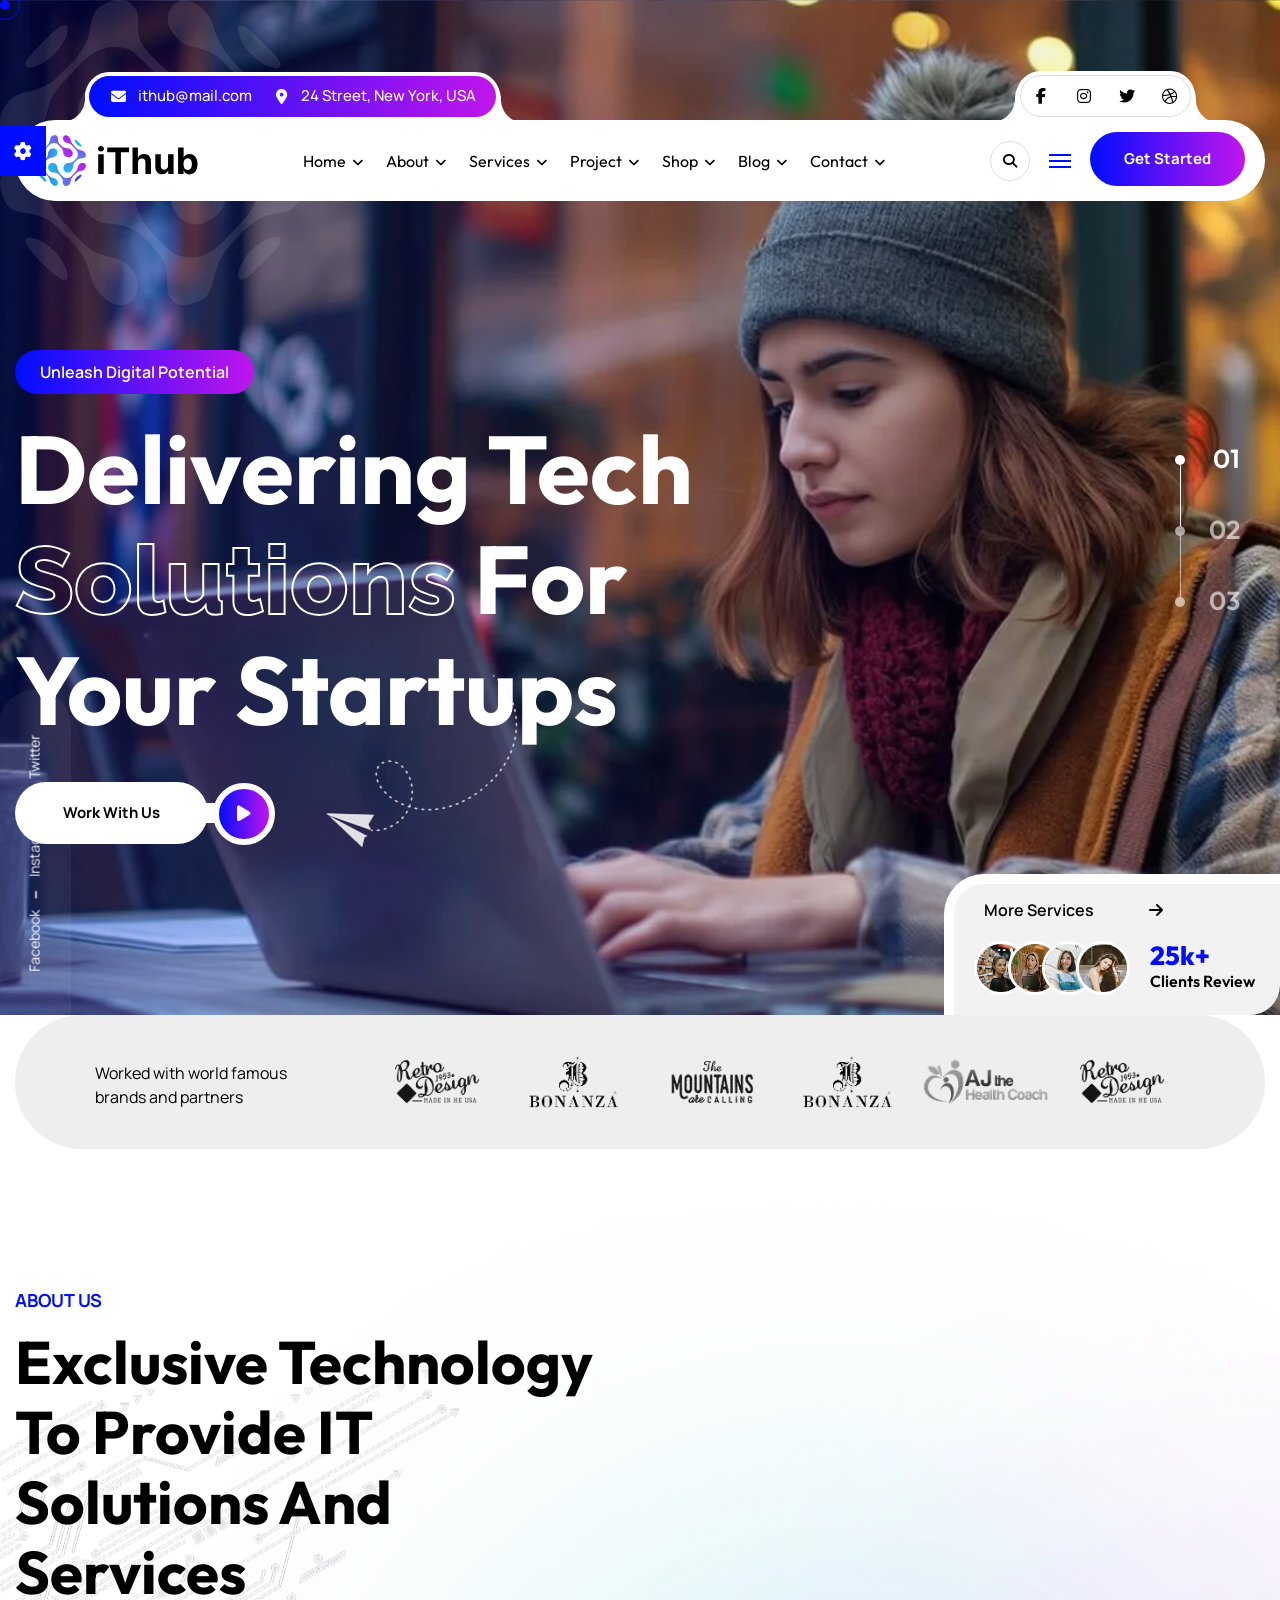
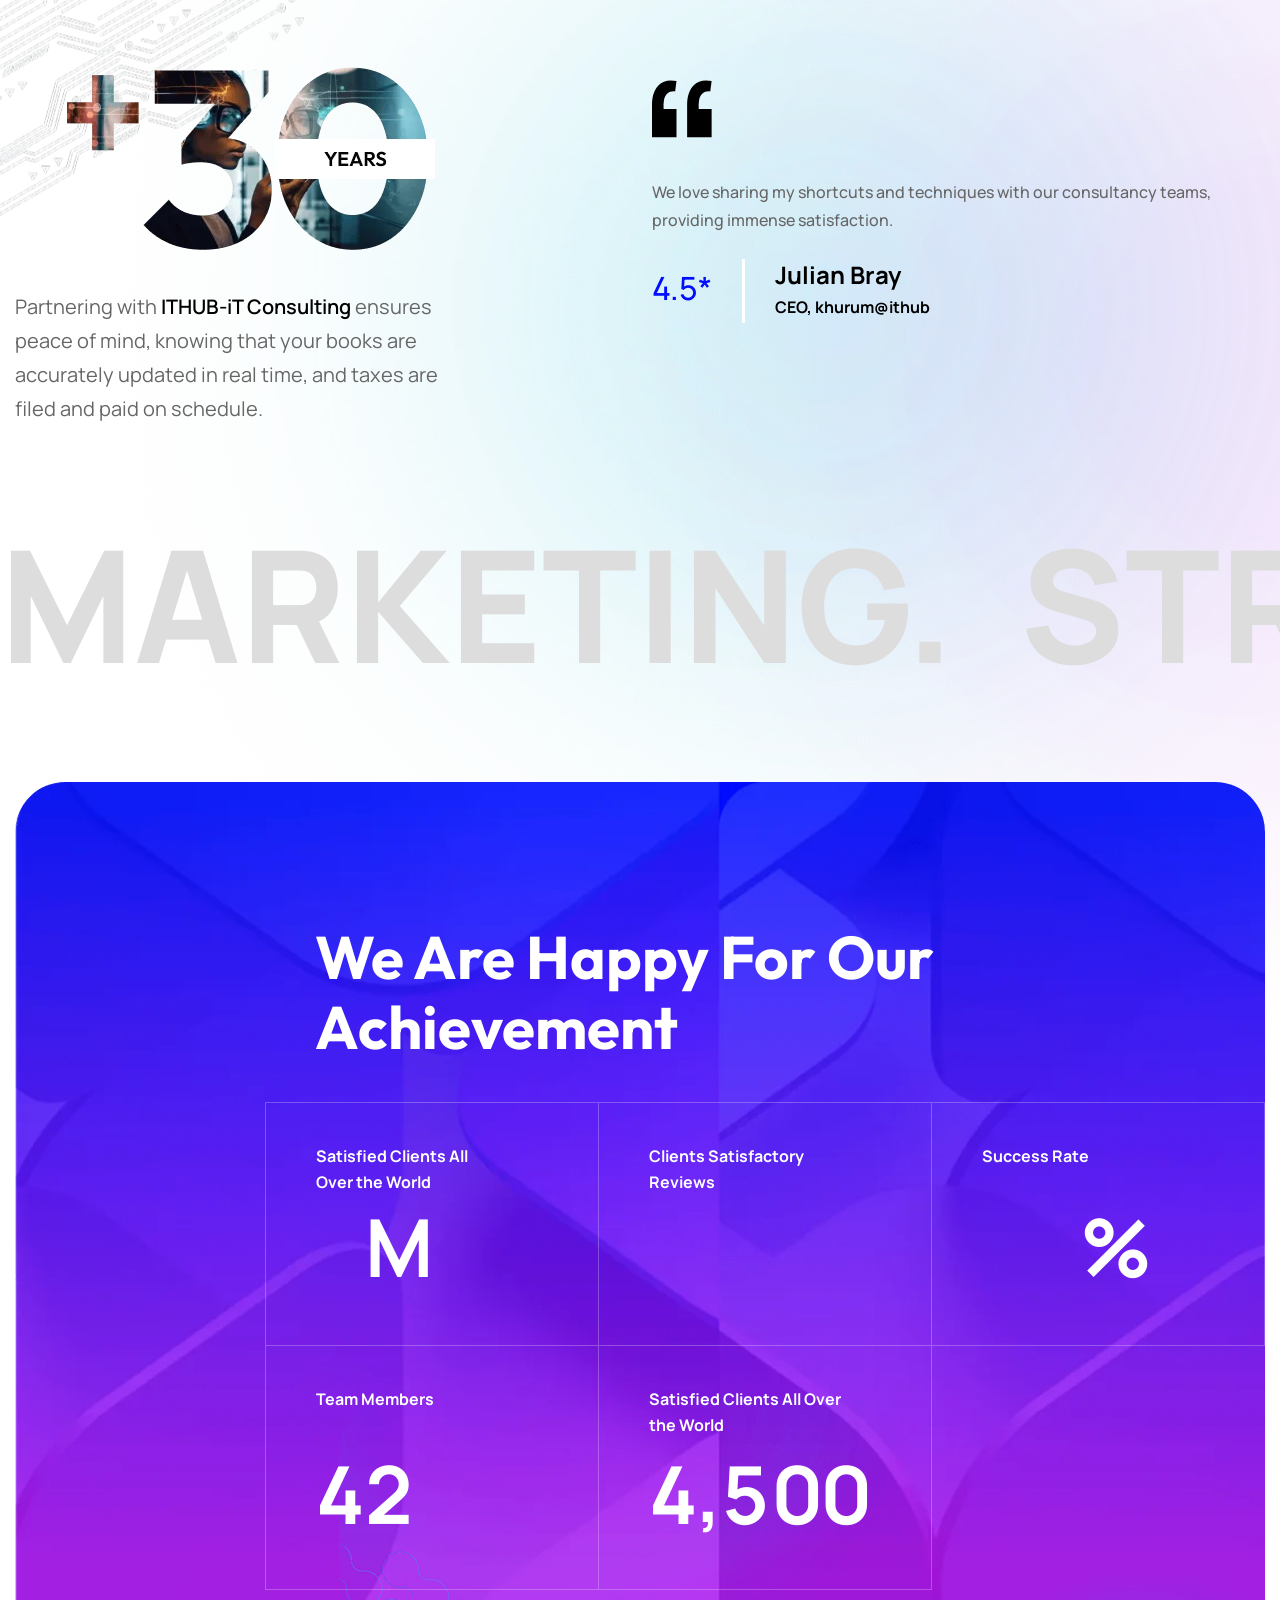
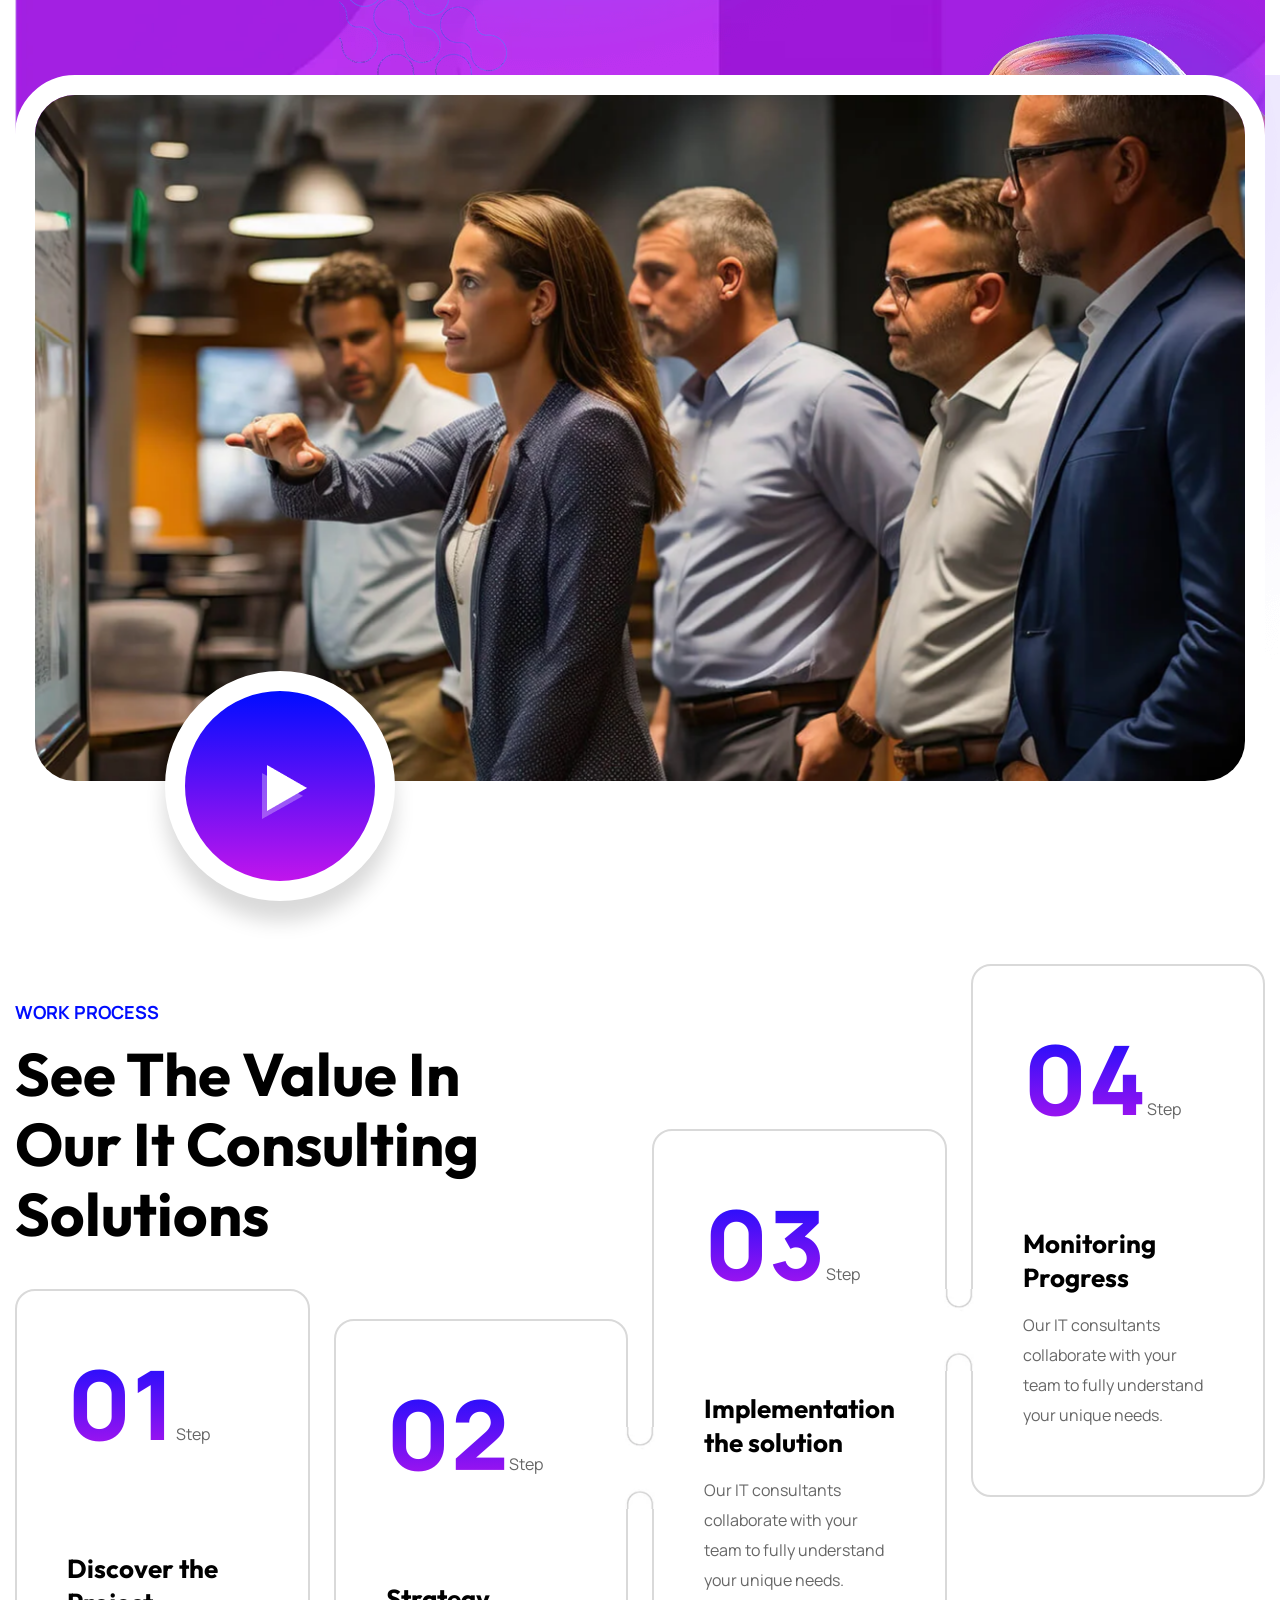
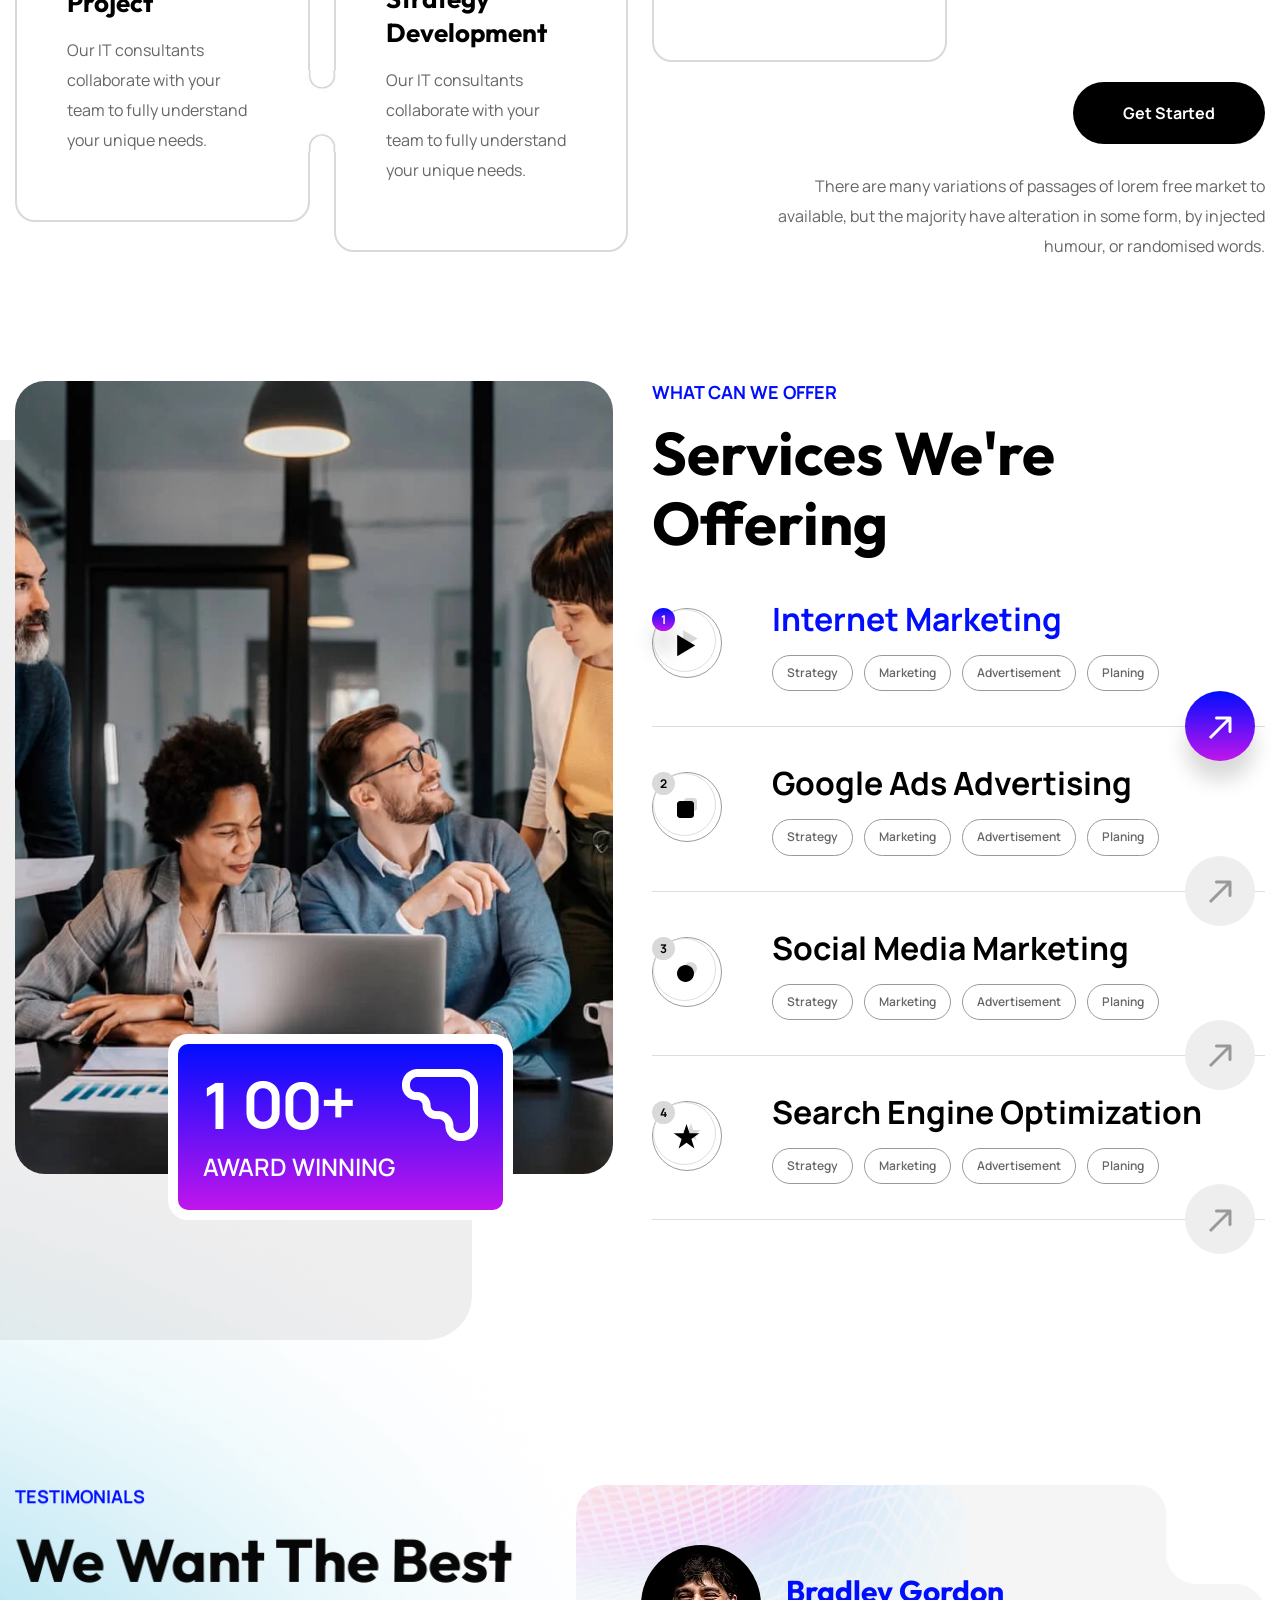
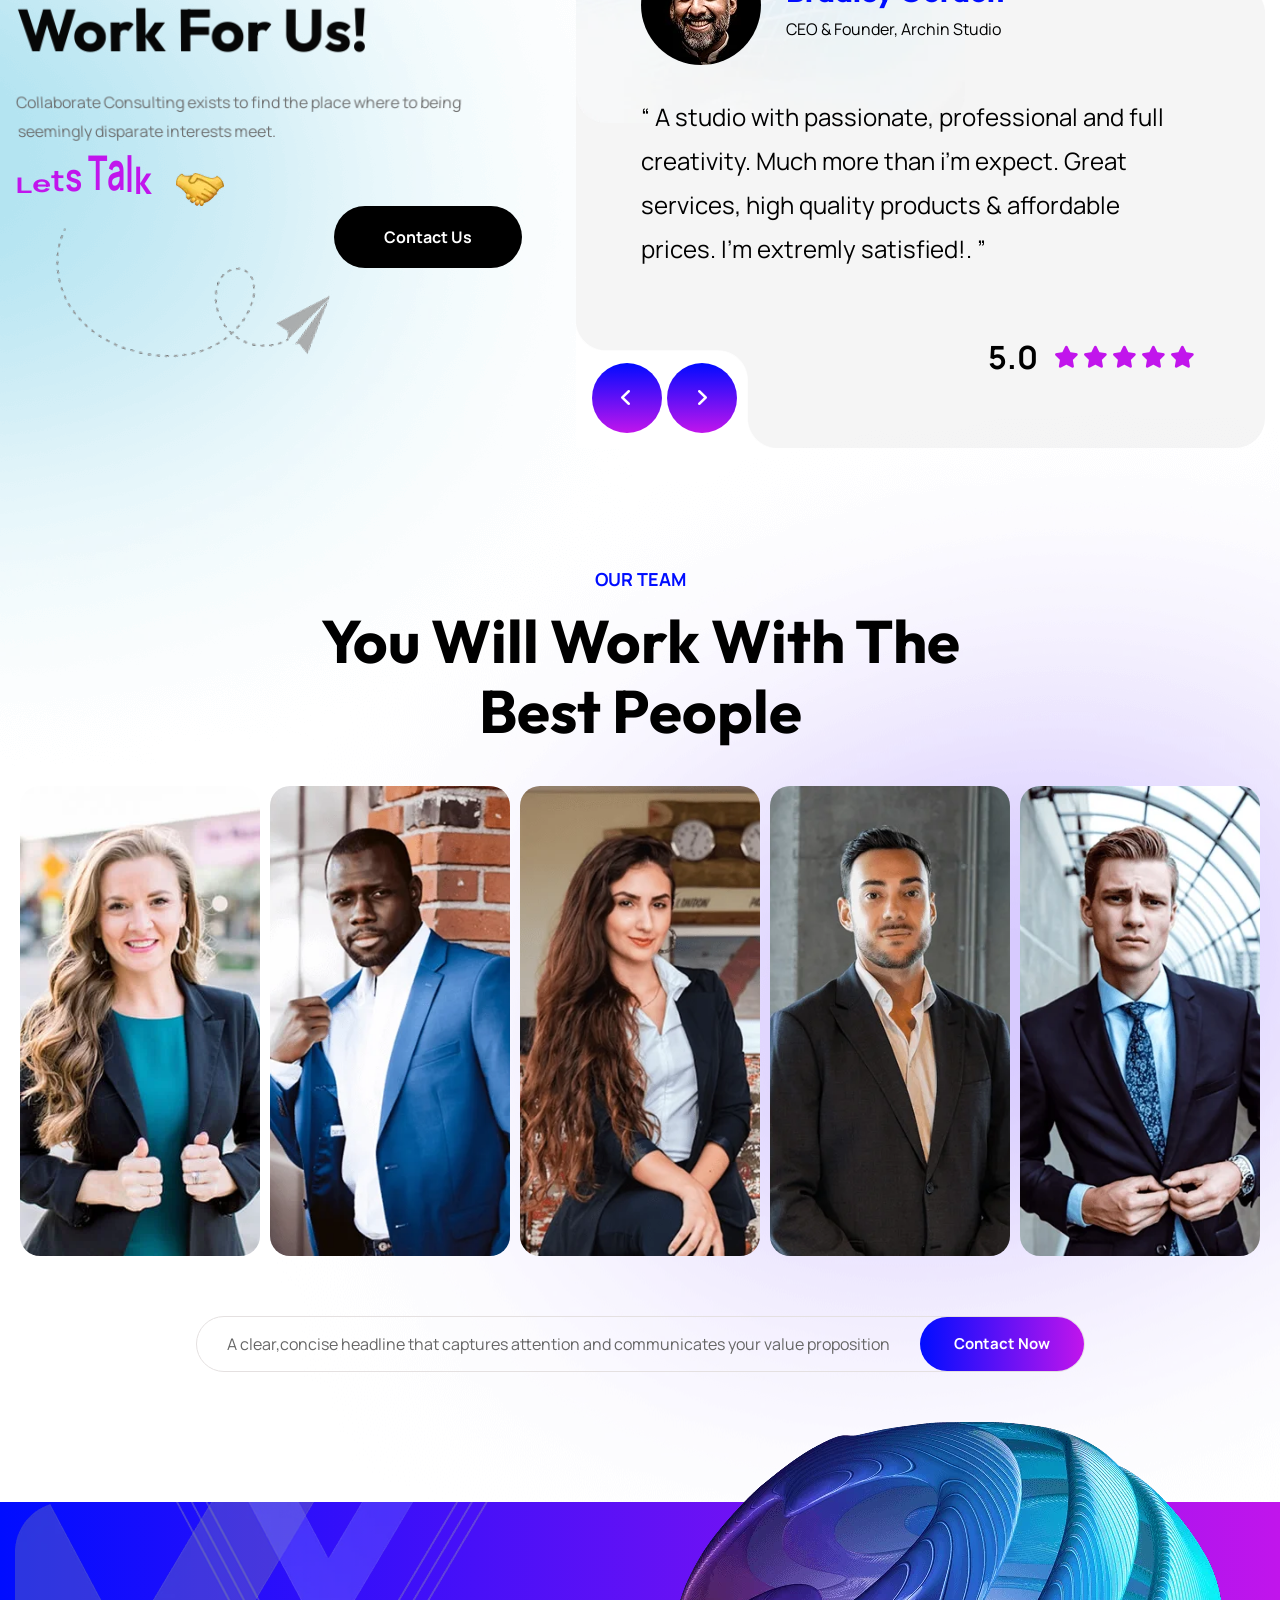
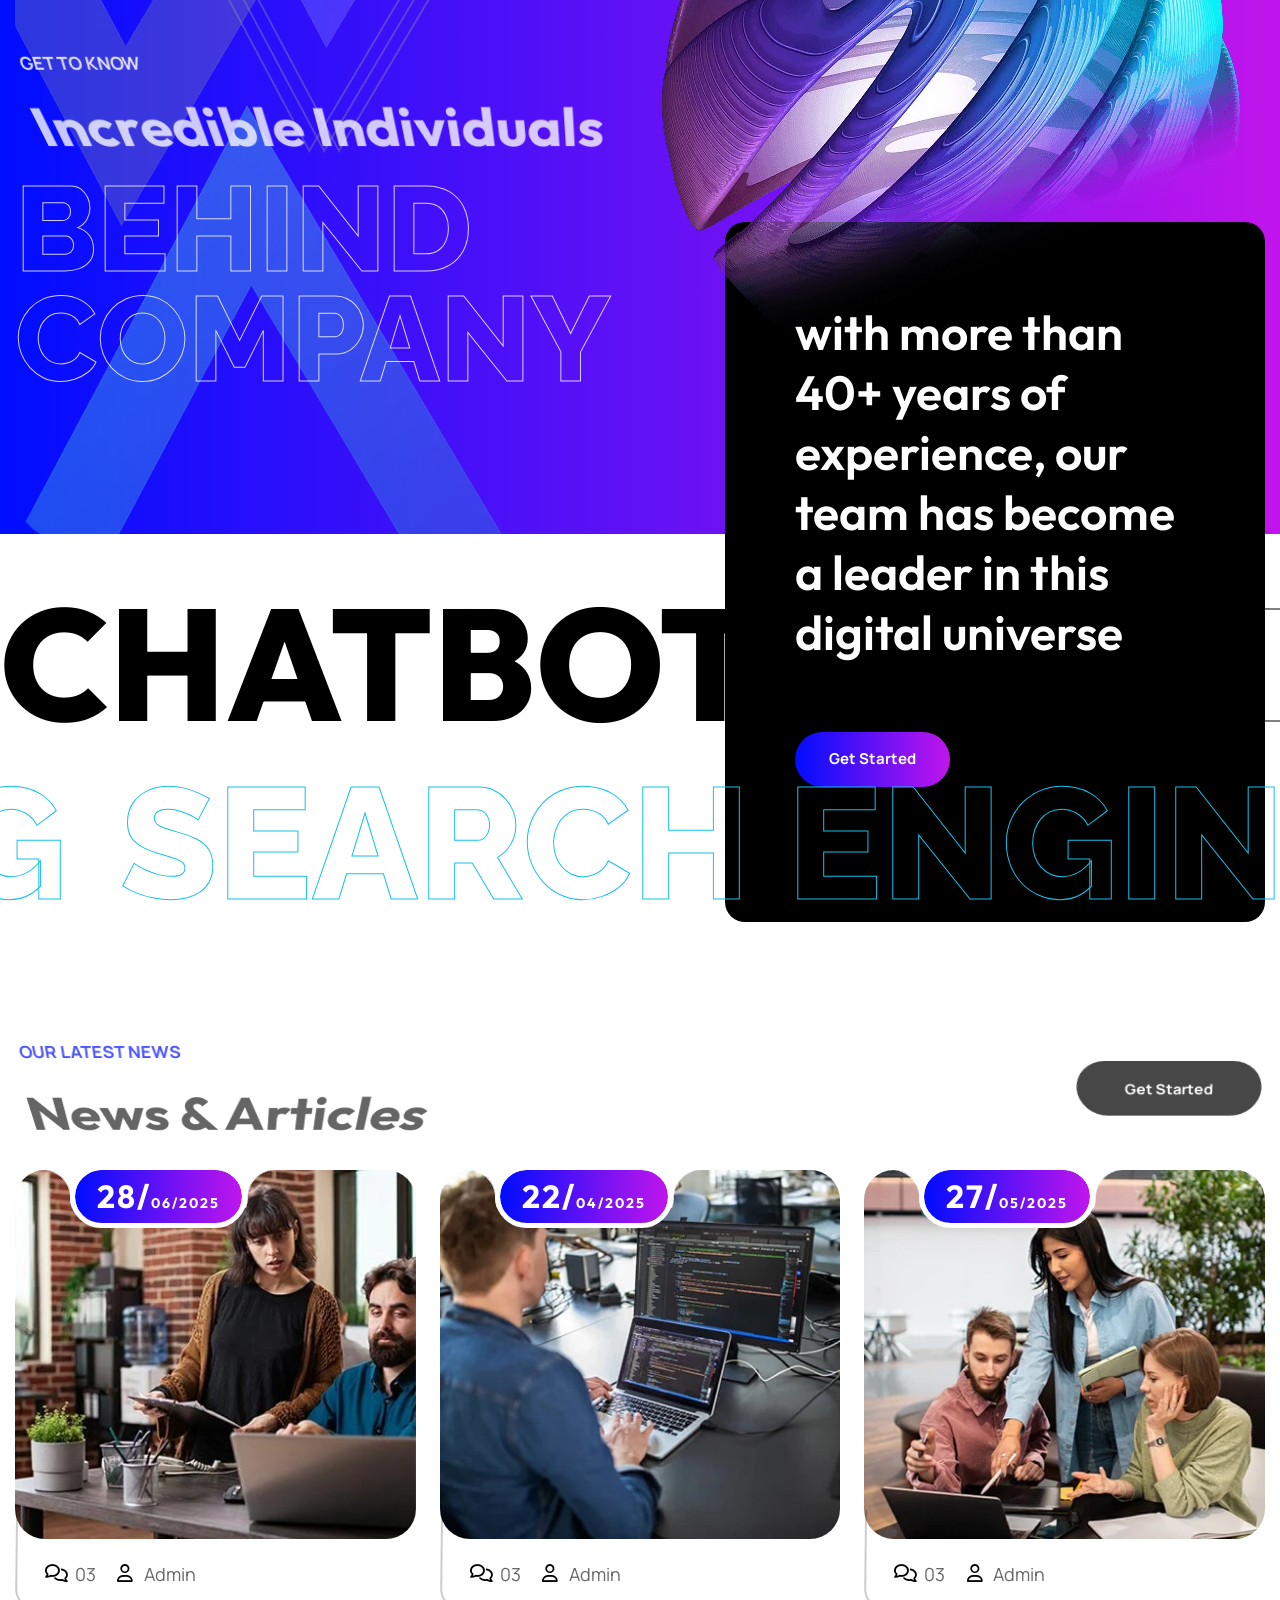
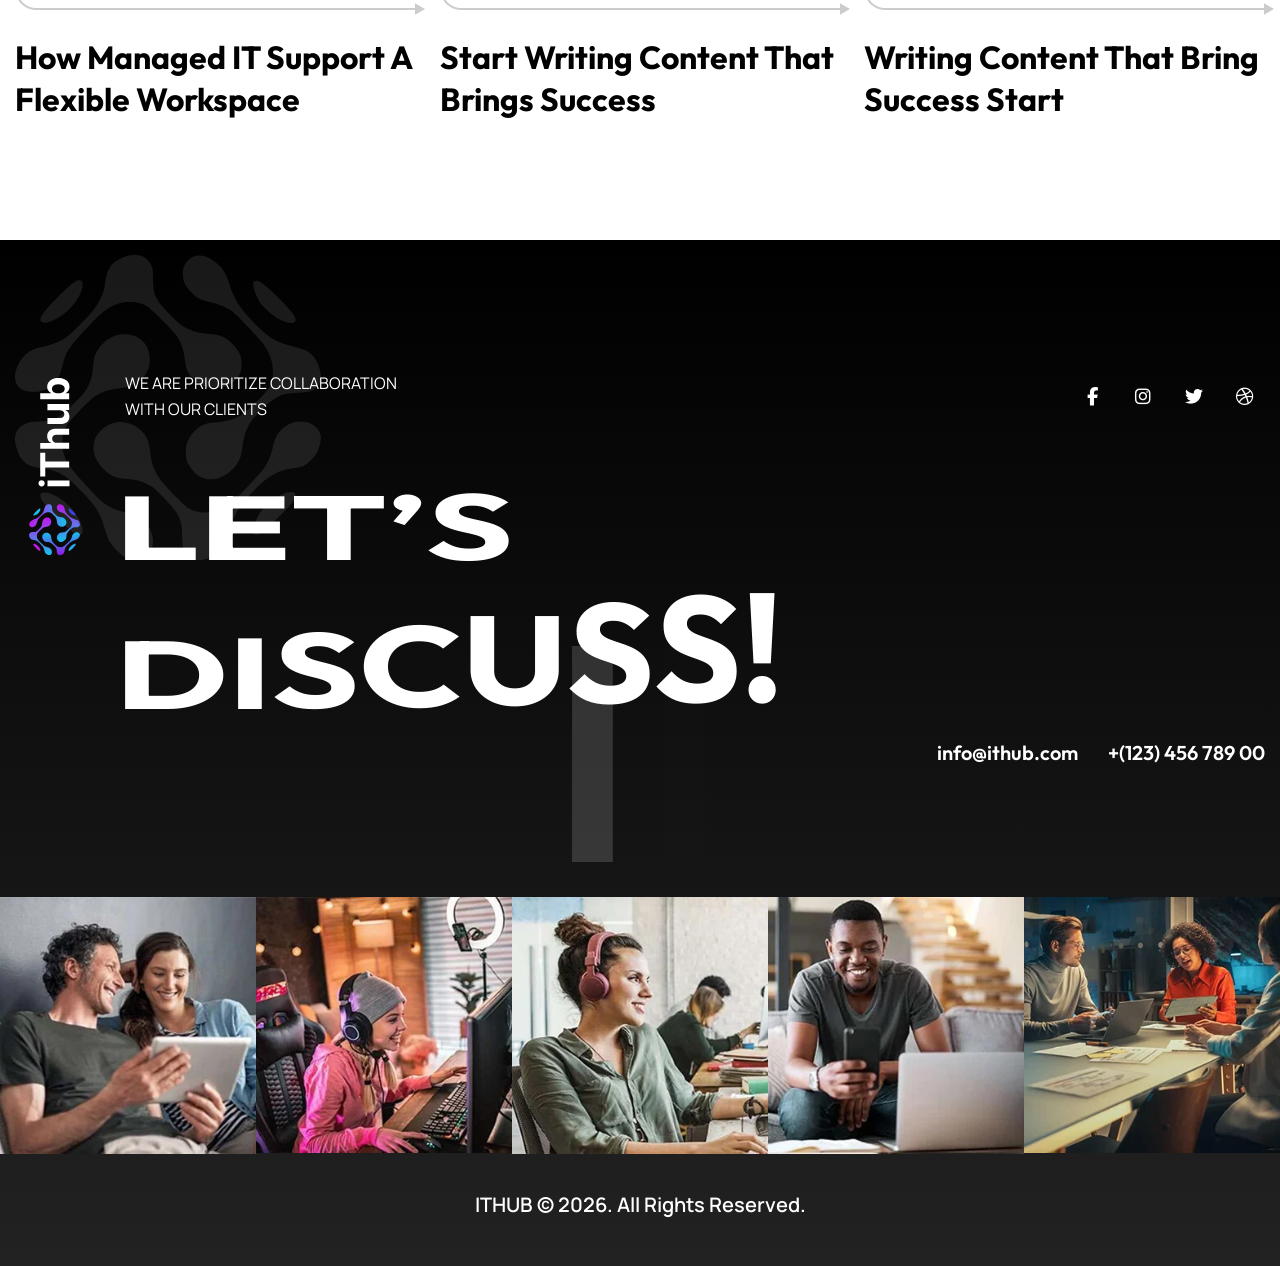
==== index.html @ 53bc02c2 "Initial commit: testofire project" ====
<!DOCTYPE html>
<html>

<head>
    <meta charset="utf-8">
    <title>ITHUB IT solution & Technology Services</title>
    <!-- Stylesheets -->
    <link href="assets/css/bootstrap.css" rel="stylesheet">
    <link href="assets/css/style.css" rel="stylesheet">
    <link href="assets/css/meanmenu.min.css" rel="stylesheet">
    <link href="assets/css/responsive.css" rel="stylesheet">

    <link href="https://fonts.googleapis.com/css2?family=Outfit:wght@100..900&display=swap" rel="stylesheet">
    <link href="https://fonts.googleapis.com/css2?family=Raleway:ital,wght@0,100..900;1,100..900&display=swap" rel="stylesheet">
    <link href="https://fonts.googleapis.com/css2?family=Manrope:wght@300;400;500;600;700;800&display=swap" rel="stylesheet">

    <!-- Color Switcher Mockup -->
    <link href="assets/css/color-switcher-design.css" rel="stylesheet">

    <link rel="shortcut icon" href="assets/images/favicon.png" type="image/x-icon">
    <link rel="icon" href="assets/images/favicon.png" type="image/x-icon">

    <!-- Responsive -->
    <meta http-equiv="X-UA-Compatible" content="IE=edge">
    <meta name="viewport" content="width=device-width, initial-scale=1.0, maximum-scale=1.0, user-scalable=0">

    <!--[if lt IE 9]><script src="https://cdnjs.cloudflare.com/ajax/libs/html5shiv/3.7.3/html5shiv.js"></script><![endif]-->
    <!--[if lt IE 9]><script src="js/respond.js"></script><![endif]-->
</head>

<body>

    <div class="page-wrapper">

        <!-- Cursor -->
        <div class="cursor"></div>
        <div class="cursor-follower"></div>
        <!-- Cursor End -->

        <!-- Preloader -->
        <div class="preloader">
            <div class="box"></div>
        </div>
        <!-- End Preloader -->

        <!-- Main Header -->
        <header class="main-header header-style-one">

            <!-- Header Top -->
            <div class="header-top">
                <div class="auto-container">
                    <div class="inner-container">
                        <div class="d-flex justify-content-between align-items-center flex-wrap">
                            <div class="left-box d-flex align-items-center flex-wrap">
                                <div class="info-list_outer">
                                    <!-- Info List -->
                                    <ul class="header-top_list d-flex flex-wrap">
                                        <li><span class="icon fa-classic fa-solid fa-envelope fa-fw"></span><a href="mailto:ithub@mail.com">ithub@mail.com</a></li>
                                        <li><span class="icon fa-classic fa-solid fa-location-dot fa-fw"></span>24 Street, New York, USA</li>
                                    </ul>
                                </div>
                            </div>
                            <div class="right-box d-flex align-items-center flex-wrap">

                                <!-- Social Box -->
                                <div class="header-top_socials">
                                    <div class="social-inner">
                                        <a href="https://facebook.com/"><i class="fa-brands fa-facebook-f"></i></a>
                                        <a href="https://instagram.com/"><i class="fa-brands fa-instagram"></i></a>
                                        <a href="https://twitter.com/"><i class="fa-brands fa-twitter"></i></a>
                                        <a href="https://dribbble.com/"><i class="fa-brands fa-dribbble"></i></a>
                                    </div>
                                </div>

                            </div>
                        </div>
                    </div>
                </div>
            </div>

            <!-- Header Lower -->
            <div class="header-lower">
                <div class="auto-container">
                    <div class="inner-container">
                        <div class="d-flex justify-content-between align-items-center">

                            <div class="logo-box">
                                <div class="logo"><a href="index.html"><img src="assets/images/logo.svg" alt="" title="ITHUB"></a></div>
                            </div>

                            <div class="nav-outer d-flex flex-wrap">
                                <!-- Main Menu -->
                                <nav class="main-menu navbar-expand-md">
                                    <div class="navbar-header">
                                        <!-- Toggle Button -->
                                        <button class="navbar-toggler" type="button" data-toggle="collapse" data-target="#navbarSupportedContent" aria-controls="navbarSupportedContent" aria-expanded="false" aria-label="Toggle navigation">
										<span class="icon-bar"></span>
										<span class="icon-bar"></span>
										<span class="icon-bar"></span>
									</button>
                                    </div>

                                    <div class="navbar-collapse collapse clearfix" id="navbarSupportedContent">
                                        <ul class="navigation clearfix">
                                            <li class="dropdown has-mega-menu"><a href="#">Home</a>
                                                <div class="mega-menu">
                                                    <div class="mega-menu-bar row clearfix">
                                                        <div class="column col-lg-3 col-md-12 col-sm-12">
                                                            <h6>Pages</h6>
                                                            <ul>
                                                                <li><a href="index.html">Homepage 01</a></li>
                                                                <li><a href="index-2.html">Homepage 02</a></li>
                                                                <li><a href="index-3.html">Homepage 03</a></li>
                                                            </ul>
                                                            <h6>One Pager</h6>
                                                            <ul>
                                                                <li><a href="index-1.html">Homepage 01</a></li>
                                                                <li><a href="index-2-1.html">Homepage 02</a></li>
                                                                <li><a href="index-3-1.html">Homepage 03</a></li>
                                                            </ul>
                                                        </div>
                                                        <div class="column col-lg-3 col-md-12 col-sm-12">
                                                            <h6>About us</h6>
                                                            <ul>
                                                                <li><a href="about.html">About us</a></li>
                                                                <li><a href="faq.html">Faq</a></li>
                                                                <li><a href="price.html">price</a></li>
                                                                <li><a href="team.html">Team</a></li>
                                                                <li><a href="team-detail.html">Team Detail</a></li>
                                                                <li><a href="testimonial.html">Testimonial</a></li>
                                                                <li><a href="privacy.html">Privacy Policy</a></li>
                                                                <li><a href="terms.html">Terms & Condition</a></li>
                                                            </ul>
                                                        </div>
                                                        <div class="column col-lg-3 col-md-12 col-sm-12">
                                                            <h6>Portfolio</h6>
                                                            <ul>
                                                                <li><a href="project.html">project</a></li>
                                                                <li><a href="project-detail.html">project detail</a></li>
                                                            </ul>
                                                            <h6>services</h6>
                                                            <ul>
                                                                <li><a href="services.html">services</a></li>
                                                                <li><a href="service-detail.html">services detail</a></li>
                                                            </ul>
                                                            <h6>Contact</h6>
                                                            <ul>
                                                                <li><a href="contact.html">Contact</a></li>
                                                                <li><a href="contact-2.html">Contact 02</a></li>
                                                            </ul>
                                                        </div>
                                                        <div class="column col-lg-3 col-md-12 col-sm-12">
                                                            <h6>Our Shop</h6>
                                                            <ul>
                                                                <li><a href="shop.html">shop</a></li>
                                                                <li><a href="shop-detail.html">shop detail</a></li>
                                                                <li><a href="cart.html">shoping Cart</a></li>
                                                                <li><a href="checkout.html">CheckOut</a></li>
                                                                <li><a href="register.html">Register</a></li>
                                                                <li><a href="coming-soon.html">coming soon</a></li>
                                                            </ul>
                                                            <h6>Blog</h6>
                                                            <ul>
                                                                <li><a href="blog.html">Blog 01</a></li>
                                                                <li><a href="blog-2.html">Blog 02</a></li>
                                                                <li><a href="blog-classic.html">Blog classic</a></li>
                                                                <li><a href="blog-detail.html">Blog Detail</a></li>
                                                                <li><a href="not-found.html">Not Found</a></li>
                                                            </ul>
                                                        </div>
                                                    </div>
                                                </div>
                                            </li>
                                            <li class="dropdown"><a href="#">About</a>
                                                <ul>
                                                    <li><a href="about.html">About us</a></li>
                                                    <li><a href="faq.html">Faq</a></li>
                                                    <li><a href="price.html">price</a></li>
                                                    <li><a href="testimonial.html">Testimonial</a></li>
                                                    <li><a href="privacy.html">Privacy Policy</a></li>
                                                    <li><a href="terms.html">Terms & Condition</a></li>
                                                    <li class="dropdown"><a href="#">Team</a>
                                                        <ul>
                                                            <li><a href="team.html">Team</a></li>
                                                            <li><a href="team-detail.html">Team Detail</a></li>
                                                        </ul>
                                                    </li>
                                                </ul>
                                            </li>
                                            <li class="dropdown"><a href="#">Services</a>
                                                <ul>
                                                    <li><a href="services.html">services</a></li>
                                                    <li><a href="service-detail.html">services detail</a></li>
                                                </ul>
                                            </li>
                                            <li class="dropdown"><a href="#">project</a>
                                                <ul>
                                                    <li><a href="project.html">project</a></li>
                                                    <li><a href="project-detail.html">project detail</a></li>
                                                </ul>
                                            </li>
                                            <li class="dropdown"><a href="#">shop</a>
                                                <ul>
                                                    <li><a href="shop.html">shop</a></li>
                                                    <li><a href="shop-detail.html">shop detail</a></li>
                                                    <li><a href="cart.html">shoping Cart</a></li>
                                                    <li><a href="checkout.html">CheckOut</a></li>
                                                    <li><a href="register.html">Register</a></li>
                                                    <li><a href="coming-soon.html">coming soon</a></li>
                                                </ul>
                                            </li>
                                            <li class="dropdown"><a href="#">Blog</a>
                                                <ul>
                                                    <li><a href="blog.html">Blog 01</a></li>
                                                    <li><a href="blog-2.html">Blog 02</a></li>
                                                    <li><a href="blog-classic.html">Blog classic</a></li>
                                                    <li><a href="blog-detail.html">Blog Detail</a></li>
                                                    <li><a href="not-found.html">Not Found</a></li>
                                                </ul>
                                            </li>
                                            <li class="dropdown"><a href="#">Contact</a>
                                                <ul>
                                                    <li><a href="contact.html">Contact</a></li>
                                                    <li><a href="contact-2.html">Contact 02</a></li>
                                                </ul>
                                            </li>
                                        </ul>
                                    </div>
                                </nav>
                            </div>

                            <!-- Main Menu End-->
                            <div class="outer-box d-flex align-items-center flex-wrap">

                                <!-- Search Btn -->
                                <div class="search-box-btn search-box-outer"><span class="icon fa fa-search"></span></div>

                                <!-- About Widget -->
                                <span class="about-widget">
								<span class="hamburger">
									<span class="top-bun"></span>
                                <span class="meat"></span>
                                <span class="bottom-bun"></span>
                                </span>
                                </span>

                                <!-- Button Box -->
                                <div class="main-header_button">
                                    <a href="about.html" class="theme-btn btn-style-one">
									<span class="btn-wrap">
										<span class="text-one">Get Started</span>
										<span class="text-two">Get Started</span>
									</span>
								</a>
                                </div>

                                <!-- Mobile Navigation Toggler -->
                                <div class="mobile-nav-toggler"><span class="icon fa-classic fa-solid fa-bars fa-fw"></span></div>

                            </div>

                        </div>
                    </div>
                </div>
            </div>
            <!--End Header Lower-->

            <!-- Mobile Menu  -->
            <div class="mobile-menu">
                <div class="menu-backdrop"></div>
                <div class="close-btn"><span class="icon fa-xmark"></span></div>

                <nav class="menu-box">
                    <div class="nav-logo"><a href="index.html"><img src="assets/images/mobile-logo.svg" alt="" title=""></a></div>
                    <div class="menu-outer">
                        <!--Here Menu Will Come Automatically Via Javascript / Same Menu as in Header-->
                    </div>
                </nav>
            </div>
            <!-- End Mobile Menu -->

        </header>
        <!-- End Main Header -->

        <!-- About Sidebar -->
        <div class="about-sidebar">
            <div class="gradient-layer"></div>
            <!-- Close Button -->
            <div class="close-sidebar-widget close-button">
                <span class="fa-solid fa-xmark fa-fw"></span>
            </div>
            <div class="sidebar-inner">
                <div class="upper-box">
                    <div class="image">
                        <img src="assets/images/resource/about-1.jpg" alt="" />
                    </div>
                    <div class="content-box">
                        <h3>About <span>ITHUB</span></h3>
                        <div class="text">Partnering with ITHUB-iT Consulting ensures peace of mind, knowing that your books are accurately updated in real time, and taxes are filed and paid on schedule.</div>
                        <ul class="about-sidebar_list">
                            <li>Discover the Project</li>
                            <li>Strategy Development</li>
                            <li>Implementation the solution</li>
                            <li>Monitoring Progress</li>
                        </ul>
                    </div>
                </div>
                <!-- Social Box -->
                <div class="social-box">
                    <a href="https://facebook.com/"><i class="fa-brands fa-facebook-f"></i></a>
                    <a href="https://twitter.com/"><i class="fa-brands fa-twitter"></i></a>
                    <a href="https://youtube.com/"><i class="fa-brands fa-youtube"></i></a>
                    <a href="https://instagram.com/"><i class="fa-brands fa-instagram"></i></a>
                </div>
            </div>
        </div>
        <!-- End About Sidebar -->

        <!-- Slider One -->
        <section class="slider-one">
            <div class="main-slider swiper-container">
                <div class="swiper-wrapper">

                    <!-- Slide -->
                    <div class="swiper-slide">
                        <div class="slider-one_image-layer" style="background-image:url(assets/images/main-slider/1.jpg)"></div>
                        <div class="slider-one_pattern" style="background-image:url(assets/images/main-slider/vector-1.png)"></div>
                        <div class="auto-container">
                            <!-- Content Column -->
                            <div class="slider-one_content">
                                <div class="slider-one_content-inner">
                                    <div class="slider-one_title">unleash digital potential</div>
                                    <h1 class="slider-one_heading">Delivering tech <span>solutions</span> for your startups</h1>
                                    <div class="slider-one_button d-flex align-items-center flex-wrap">
                                        <a href="about.html" class="theme-btn btn-style-two">
										<span class="btn-wrap">
											<span class="text-one">Work With Us</span>
											<span class="text-two">Work With Us</span>
										</span>
									</a>
                                        <div class="slider-one_video">
                                            <a href="https://www.youtube.com/watch?v=kxPCFljwJws" class="lightbox-video play-box"><span class="fa fa-play"></span></a>
                                        </div>
                                    </div>
                                    <div class="slider-one_arrow" style="background-image:url(assets/images/main-slider/vector-2.png)"></div>
                                </div>
                            </div>
                        </div>
                    </div>

                    <!-- Slide -->
                    <div class="swiper-slide">
                        <div class="slider-one_image-layer" style="background-image:url(assets/images/main-slider/2.jpg)"></div>
                        <div class="slider-one_pattern" style="background-image:url(assets/images/main-slider/vector-1.png)"></div>
                        <div class="auto-container">
                            <!-- Content Column -->
                            <div class="slider-one_content">
                                <div class="slider-one_content-inner">
                                    <div class="slider-one_title">unleash digital potential</div>
                                    <h1 class="slider-one_heading">Delivering tech <span>solutions</span> for your startups</h1>
                                    <div class="slider-one_button d-flex align-items-center flex-wrap">
                                        <a href="about.html" class="theme-btn btn-style-two">
										<span class="btn-wrap">
											<span class="text-one">Work With Us</span>
											<span class="text-two">Work With Us</span>
										</span>
									</a>
                                        <div class="slider-one_video">
                                            <a href="https://www.youtube.com/watch?v=kxPCFljwJws" class="lightbox-video play-box"><span class="fa fa-play"></span></a>
                                        </div>
                                    </div>
                                    <div class="slider-one_arrow" style="background-image:url(assets/images/main-slider/vector-2.png)"></div>
                                </div>
                            </div>
                        </div>
                    </div>

                    <!-- Slide -->
                    <div class="swiper-slide">
                        <div class="slider-one_image-layer" style="background-image:url(assets/images/main-slider/3.jpg)"></div>
                        <div class="slider-one_pattern" style="background-image:url(assets/images/main-slider/vector-1.png)"></div>
                        <div class="auto-container">
                            <!-- Content Column -->
                            <div class="slider-one_content">
                                <div class="slider-one_content-inner">
                                    <div class="slider-one_title">unleash digital potential</div>
                                    <h1 class="slider-one_heading">Delivering tech <span>solutions</span> for your startups</h1>
                                    <div class="slider-one_button d-flex align-items-center flex-wrap">
                                        <a href="about.html" class="theme-btn btn-style-two">
										<span class="btn-wrap">
											<span class="text-one">Work With Us</span>
											<span class="text-two">Work With Us</span>
										</span>
									</a>
                                        <div class="slider-one_video">
                                            <a href="https://www.youtube.com/watch?v=kxPCFljwJws" class="lightbox-video play-box"><span class="fa fa-play"></span></a>
                                        </div>
                                    </div>
                                    <div class="slider-one_arrow" style="background-image:url(assets/images/main-slider/vector-2.png)"></div>
                                </div>
                            </div>
                        </div>
                    </div>

                </div>

                <!-- If we need pagination -->
                <div class="slider-one_pagination"></div>

            </div>
            <!-- Slider One Socials -->
            <div class="slider-one_socials">
                <a href="#">facebook</a>
                <a href="#">instagram</a>
                <a href="#">twitter</a>
            </div>

            <!-- Slider One Options -->
            <div class="slider-one_options">
                <div class="button">
                    <a class="service-btn" href="service.html">More Services <i class="fa-arrow-right"></i></a>
                </div>
                <div class="slider-one_authors">
                    <ul>
                        <li><img src="assets/images/main-slider/author-1.png" alt="" /></li>
                        <li><img src="assets/images/main-slider/author-2.png" alt="" /></li>
                        <li><img src="assets/images/main-slider/author-3.png" alt="" /></li>
                        <li><img src="assets/images/main-slider/author-4.png" alt="" /></li>
                    </ul>
                    <div class="slider-one_reviews">
                        25k+ <br> <span>Clients Review</span>
                    </div>
                </div>
            </div>
            <!-- End Slider One Options -->

        </section>
        <!-- End Main Slider Section -->

        <!-- Clients One -->
        <section class="clients-one">
            <div class="auto-container">
                <div class="inner-container">
                    <div class="row clearfix">
                        <!-- Column -->
                        <div class="column col-lg-3 col-md-12 col-sm-12">
                            <div class="clients-one_title">Worked with world famous <br> brands and partners</div>
                        </div>
                        <!-- Column -->
                        <div class="column col-lg-9 col-md-12 col-sm-12">
                            <div class="clients-one_slider swiper-container">
                                <div class="swiper-wrapper">

                                    <!-- Slide -->
                                    <div class="swiper-slide">
                                        <div class="client-image">
                                            <a href="#"><img src="assets/images/clients/1.png" alt="" /></a>
                                        </div>
                                    </div>

                                    <!-- Slide -->
                                    <div class="swiper-slide">
                                        <div class="client-image">
                                            <a href="#"><img src="assets/images/clients/2.png" alt="" /></a>
                                        </div>
                                    </div>

                                    <!-- Slide -->
                                    <div class="swiper-slide">
                                        <div class="client-image">
                                            <a href="#"><img src="assets/images/clients/3.png" alt="" /></a>
                                        </div>
                                    </div>

                                    <!-- Slide -->
                                    <div class="swiper-slide">
                                        <div class="client-image">
                                            <a href="#"><img src="assets/images/clients/4.png" alt="" /></a>
                                        </div>
                                    </div>

                                    <!-- Slide -->
                                    <div class="swiper-slide">
                                        <div class="client-image">
                                            <a href="#"><img src="assets/images/clients/3.png" alt="" /></a>
                                        </div>
                                    </div>

                                </div>

                            </div>
                        </div>
                    </div>
                </div>
            </div>
        </section>
        <!-- End Clients One -->

        <!-- About One -->
        <section class="about-one">
            <div class="about-one_vector" data-parallax='{"y" : 120}' style="background-image:url(assets/images/background/pattern-3.png)"></div>
            <div class="about-one_pattern-layer" style="background-image:url(assets/images/background/pattern-1.png)"></div>
            <div class="about-one_pattern-two" style="background-image:url(assets/images/background/pattern-2.png)"></div>
            <div class="auto-container">
                <div class="inner-container">
                    <div class="row clearfix">
                        <!-- Column -->
                        <div class="column col-lg-6 col-md-12 col-sm-12">
                            <!-- Sec Title -->
                            <div class="sec-title title-anim">
                                <div class="sec-title_title">
                                    About Us
                                    <div class="sec-title_dots">
                                        <span></span>
                                        <span></span>
                                        <span></span>
                                    </div>
                                </div>
                                <h2 class="sec-title_heading">Exclusive Technology to Provide IT Solutions and Services</h2>
                            </div>
                            <div class="about-one_years">
                                <img src="assets/images/resource/years.png" alt="" />
                            </div>
                            <div class="about-one_text">Partnering with <span>ITHUB-iT Consulting</span> ensures peace of mind, knowing that your books are accurately updated in real time, and taxes are filed and paid on schedule.</div>
                        </div>
                        <!-- Column -->
                        <div class="column col-lg-6 col-md-12 col-sm-12">
                            <div class="about-one_image-outer">
                                <div class="about-one_image">
                                    <img src="assets/images/resource/about-2.jpg" alt="" />
                                </div>
                            </div>
                            <div class="d-flex align-items-center flex-wrap">
                                <div class="about-one_image-two">
                                    <img src="assets/images/resource/about-3.png" alt="" />
                                </div>
                                <div class="about-one_carousel">

                                    <div class="single-item_carousel swiper-container">
                                        <div class="swiper-wrapper">

                                            <!-- Slide -->
                                            <div class="swiper-slide">
                                                <div class="review-block_one">
                                                    <div class="review-block_one-quote">
                                                        <img src="assets/images/icons/quote.svg" alt="" />
                                                    </div>
                                                    <div class="review-block_one-text">
                                                        We love sharing my shortcuts and techniques with our consultancy teams, providing immense satisfaction.
                                                    </div>
                                                    <div class="review-block_one-info">
                                                        <i>4.5*</i>
                                                        <strong>Julian Bray <span>CEO, khurum@ithub</span></strong>
                                                    </div>
                                                </div>
                                            </div>

                                            <!-- Slide -->
                                            <div class="swiper-slide">
                                                <div class="review-block_one">
                                                    <div class="review-block_one-quote">
                                                        <img src="assets/images/icons/quote.svg" alt="" />
                                                    </div>
                                                    <div class="review-block_one-text">
                                                        We love sharing my shortcuts and techniques with our consultancy teams, providing immense satisfaction.
                                                    </div>
                                                    <div class="review-block_one-info">
                                                        <i>4.5*</i>
                                                        <strong>Julian Bray <span>CEO, khurum@ithub</span></strong>
                                                    </div>
                                                </div>
                                            </div>

                                            <!-- Slide -->
                                            <div class="swiper-slide">
                                                <div class="review-block_one">
                                                    <div class="review-block_one-quote">
                                                        <img src="assets/images/icons/quote.svg" alt="" />
                                                    </div>
                                                    <div class="review-block_one-text">
                                                        We love sharing my shortcuts and techniques with our consultancy teams, providing immense satisfaction.
                                                    </div>
                                                    <div class="review-block_one-info">
                                                        <i>4.5*</i>
                                                        <strong>Julian Bray <span>CEO, khurum@ithub</span></strong>
                                                    </div>
                                                </div>
                                            </div>

                                        </div>
                                    </div>

                                </div>
                            </div>
                        </div>
                    </div>
                </div>
            </div>
        </section>
        <!-- End About One -->

        <!-- Marketing One -->
        <section class="marketing-one">
            <div class="outer-container">
                <div class="animation_mode">
                    <h1> marketing. &nbsp;</h1>
                    <h1> strategy. &nbsp;</h1>
                    <h1> marketing. &nbsp;</h1>
                    <h1> strategy. &nbsp;</h1>
                    <h1> marketing. &nbsp;</h1>
                    <h1> strategy. &nbsp;</h1>
                </div>
            </div>
        </section>
        <!-- End Marketing One -->

        <!-- Achieve One -->
        <section class="achieve-one">
            <div class="achieve-one_bg" style="background-image:url(assets/images/background/1.png)"></div>
            <div class="achieve-one_vector" style="background-image:url(assets/images/background/vector-1.png)"></div>
            <div class="achieve-one_vector-two" style="background-image:url(assets/images/background/vector-2.png)"></div>
            <div class="auto-container">
                <div class="sec-title title-anim light">
                    <h2 class="sec-title_heading">We are Happy for Our <br> Achievement</h2>
                </div>

                <div class="achieve-one_counter">
                    <div class="row g-0 clearfix">
                        <!-- Counter One -->
                        <div class="counter-one_column col-lg-4 col-md-6 col-sm-12">
                            <div class="counter-one_inner wow fadeInLeft" data-wow-delay="0ms" data-wow-duration="1500ms">
                                <div class="counter-one_text">Satisfied Clients All <br> Over the World</div>
                                <div class="counter-one_count"><span class="odometer" data-count="8"></span>M</div>
                            </div>
                        </div>
                        <!-- Counter One -->
                        <div class="counter-one_column col-lg-4 col-md-6 col-sm-12">
                            <div class="counter-one_inner wow fadeInLeft" data-wow-delay="0ms" data-wow-duration="1500ms">
                                <div class="counter-one_text">Clients Satisfactory <br> Reviews</div>
                                <div class="counter-one_count"><span class="odometer" data-count="316"></span></div>
                            </div>
                        </div>
                        <!-- Counter One -->
                        <div class="counter-one_column col-lg-4 col-md-6 col-sm-12">
                            <div class="counter-one_inner wow fadeInLeft" data-wow-delay="0ms" data-wow-duration="1500ms">
                                <div class="counter-one_text">Success Rate</div>
                                <div class="counter-one_count"><span class="odometer" data-count="97"></span>%</div>
                            </div>
                        </div>
                        <!-- Counter One -->
                        <div class="counter-one_column col-lg-4 col-md-6 col-sm-12">
                            <div class="counter-one_inner wow fadeInLeft" data-wow-delay="0ms" data-wow-duration="1500ms">
                                <div class="counter-one_text">Team Members</div>
                                <div class="counter-one_count"><span class="odometer" data-count="42"></span></div>
                            </div>
                        </div>
                        <!-- Counter One -->
                        <div class="counter-one_column col-lg-4 col-md-6 col-sm-12">
                            <div class="counter-one_inner wow fadeInLeft" data-wow-delay="0ms" data-wow-duration="1500ms">
                                <div class="counter-one_text">Satisfied Clients All Over <br> the World</div>
                                <div class="counter-one_count"><span class="odometer" data-count="4500"></span></div>
                            </div>
                        </div>
                    </div>
                </div>

            </div>
        </section>
        <!-- End Achieve One -->

        <!-- Video One -->
        <section class="video-one">
            <div class="video-one_bg" style="background-image:url(assets/images/background/pattern-4.png)"></div>
            <div class="auto-container">
                <!--Video Box-->
                <div class="video-box">
                    <figure class="video-image">
                        <img src="assets/images/resource/video-img.jpg" alt="">
                    </figure>
                    <a href="https://www.youtube.com/watch?v=kxPCFljwJws" class="lightbox-video overlay-box"><span><img src="assets/images/icons/play.png" alt="" /><i class="ripple"></i></span></a>
                </div>
            </div>
        </section>
        <!-- End Video One -->

        <!-- Process One -->
        <section class="process-one">
            <div class="auto-container">
                <!-- Sec Title -->
                <div class="sec-title">
                    <div class="sec-title_title">
                        work process
                        <div class="sec-title_dots">
                            <span></span>
                            <span></span>
                            <span></span>
                        </div>
                    </div>
                    <h2 class="sec-title_heading">See the value in <br> our It consulting <br> solutions</h2>
                </div>
                <div class="row clearfix">

                    <!-- Step Block One -->
                    <div class="step-block_one col-xl-3 col-lg-6 col-md-6 col-sm-12">
                        <div class="step-block_one-inner">
                            <div class="step-block_one-bg" style="background-image:url(assets/images/background/pattern-5.png)"></div>
                            <div class="step-block_one-number"><span>01</span>Step</div>
                            <h4 class="step-block_one-heading">Discover the Project</h4>
                            <div class="step-block_one-text">Our IT consultants collaborate with your team to fully understand your unique needs.</div>
                        </div>
                    </div>

                    <!-- Step Block One -->
                    <div class="step-block_one col-xl-3 col-lg-6 col-md-6 col-sm-12">
                        <div class="step-block_one-inner">
                            <div class="step-block_one-bg" style="background-image:url(assets/images/background/pattern-5.png)"></div>
                            <div class="step-block_one-number"><span>02</span>Step</div>
                            <h4 class="step-block_one-heading">Strategy Development</h4>
                            <div class="step-block_one-text">Our IT consultants collaborate with your team to fully understand your unique needs.</div>
                        </div>
                    </div>

                    <!-- Step Block One -->
                    <div class="step-block_one col-xl-3 col-lg-6 col-md-6 col-sm-12">
                        <div class="step-block_one-inner">
                            <div class="step-block_one-bg" style="background-image:url(assets/images/background/pattern-5.png)"></div>
                            <div class="step-block_one-number"><span>03</span>Step</div>
                            <h4 class="step-block_one-heading">Implementation the solution</h4>
                            <div class="step-block_one-text">Our IT consultants collaborate with your team to fully understand your unique needs.</div>
                        </div>
                    </div>

                    <!-- Step Block One -->
                    <div class="step-block_one col-xl-3 col-lg-6 col-md-6 col-sm-12">
                        <div class="step-block_one-inner">
                            <div class="step-block_one-bg" style="background-image:url(assets/images/background/pattern-5.png)"></div>
                            <div class="step-block_one-number"><span>04</span>Step</div>
                            <h4 class="step-block_one-heading">Monitoring Progress</h4>
                            <div class="step-block_one-text">Our IT consultants collaborate with your team to fully understand your unique needs.</div>
                        </div>
                    </div>

                </div>

                <!-- Process One Content -->
                <div class="process-one_content">
                    <!-- Button Box -->
                    <div class="process-one_button">
                        <a href="about.html" class="theme-btn btn-style-three">
						<span class="btn-wrap">
							<span class="text-one">Get Started</span>
							<span class="text-two">Get Started</span>
						</span>
					</a>
                    </div>
                    <div class="process-one_content-text">There are many variations of passages of lorem free market to <br> available, but the majority have alteration in some form, by injected <br> humour, or randomised words.</div>
                </div>

            </div>
        </section>
        <!-- End Process One -->

        <!-- Program One -->
        <section class="offer-one">
            <div class="offer-one_color"></div>
            <div class="offer-one_bg-color" data-parallax='{"y" : 120}'></div>
            <div class="auto-container">
                <div class="row clearfix">

                    <!-- Image Column -->
                    <div class="offer-one_image-column col-lg-6 col-md-12 col-sm-12">
                        <div class="offer-one_image-outer">
                            <div class="offer-one_images_outer">
                                <!-- Image -->
                                <div class="offer-one_image active">
                                    <img src="assets/images/resource/offer-1.jpg" alt="" />
                                </div>
                                <!-- Image -->
                                <div class="offer-one_image two">
                                    <img src="assets/images/resource/offer-2.jpg" alt="" />
                                </div>
                                <!-- Image -->
                                <div class="offer-one_image three">
                                    <img src="assets/images/resource/offer-3.jpg" alt="" />
                                </div>
                                <!-- Image -->
                                <div class="offer-one_image four">
                                    <img src="assets/images/resource/offer-4.jpg" alt="" />
                                </div>
                            </div>
                            <!-- Award Box -->
                            <div class="step-award_box">
                                <div class="step-award_count"><span class="odometer" data-count="100"></span>+</div>
                                <span class="step-award_subtitle">Award Winning</span>
                            </div>
                        </div>
                    </div>

                    <!-- Content Column -->
                    <div class="offer-one_content-column col-lg-6 col-md-12 col-sm-12">
                        <div class="offer-one_content-outer">
                            <!-- Sec Title -->
                            <div class="sec-title title-anim">
                                <div class="sec-title_title">
                                    what can we offer
                                    <div class="sec-title_dots">
                                        <span></span>
                                        <span></span>
                                        <span></span>
                                    </div>
                                </div>
                                <h2 class="sec-title_heading">Services we're offering</h2>
                            </div>
                            <div class="offer-one_titles">
                                <!-- One -->
                                <div class="offer-one_title active">
                                    <div class="offer-one_icon-outer">
                                        <span class="offer-one_number">1</span>
                                        <div class="offer-one_icon">
                                            <img src="assets/images/icons/offer-1.svg" alt="" />
                                        </div>
                                    </div>
                                    <h3 class="offer-one_heading"><a href="service-detail.html">Internet Marketing</a></h3>
                                    <ul class="offer-one_tags">
                                        <li><a href="#">Strategy</a></li>
                                        <li><a href="#">Marketing</a></li>
                                        <li><a href="#">Advertisement</a></li>
                                        <li><a href="#">Planing</a></li>
                                    </ul>
                                    <a class="offer-one_arrow" href="service-detail.html">
									<img src="assets/images/icons/offer_arrow.svg" alt="" />
								</a>
                                </div>
                                <!-- Two -->
                                <div class="offer-one_title">
                                    <div class="offer-one_icon-outer">
                                        <span class="offer-one_number">2</span>
                                        <div class="offer-one_icon">
                                            <img src="assets/images/icons/offer-2.svg" alt="" />
                                        </div>
                                    </div>
                                    <h3 class="offer-one_heading"><a href="service-detail.html">Google Ads Advertising</a></h3>
                                    <ul class="offer-one_tags">
                                        <li><a href="#">Strategy</a></li>
                                        <li><a href="#">Marketing</a></li>
                                        <li><a href="#">Advertisement</a></li>
                                        <li><a href="#">Planing</a></li>
                                    </ul>
                                    <a class="offer-one_arrow" href="service-detail.html">
									<img src="assets/images/icons/offer_arrow.svg" alt="" />
								</a>
                                </div>
                                <!-- Three -->
                                <div class="offer-one_title">
                                    <div class="offer-one_icon-outer">
                                        <span class="offer-one_number">3</span>
                                        <div class="offer-one_icon">
                                            <img src="assets/images/icons/offer-3.svg" alt="" />
                                        </div>
                                    </div>
                                    <h3 class="offer-one_heading"><a href="service-detail.html">Social Media Marketing</a></h3>
                                    <ul class="offer-one_tags">
                                        <li><a href="#">Strategy</a></li>
                                        <li><a href="#">Marketing</a></li>
                                        <li><a href="#">Advertisement</a></li>
                                        <li><a href="#">Planing</a></li>
                                    </ul>
                                    <a class="offer-one_arrow" href="service-detail.html">
									<img src="assets/images/icons/offer_arrow.svg" alt="" />
								</a>
                                </div>
                                <!-- Four -->
                                <div class="offer-one_title">
                                    <div class="offer-one_icon-outer">
                                        <span class="offer-one_number">4</span>
                                        <div class="offer-one_icon">
                                            <img src="assets/images/icons/offer-4.svg" alt="" />
                                        </div>
                                    </div>
                                    <h3 class="offer-one_heading"><a href="service-detail.html">Search Engine Optimization</a></h3>
                                    <ul class="offer-one_tags">
                                        <li><a href="#">Strategy</a></li>
                                        <li><a href="#">Marketing</a></li>
                                        <li><a href="#">Advertisement</a></li>
                                        <li><a href="#">Planing</a></li>
                                    </ul>
                                    <a class="offer-one_arrow" href="service-detail.html">
									<img src="assets/images/icons/offer_arrow.svg" alt="" />
								</a>
                                </div>
                            </div>
                        </div>
                    </div>

                </div>
            </div>
        </section>
        <!-- End Program One -->

        <!-- Testimonial One -->
        <section class="testimonial-one">
            <div class="testimonial-one_pattern-layer" style="background-image:url(assets/images/background/pattern-6.png)"></div>
            <div class="auto-container">
                <div class="row clearfix">
                    <!-- Column -->
                    <div class="testimonial-one_content-column col-lg-5 col-md-12 col-sm-12">
                        <!-- Sec Title -->
                        <div class="sec-title title-anim">
                            <div class="sec-title_title">
                                Testimonials
                                <div class="sec-title_dots">
                                    <span></span>
                                    <span></span>
                                    <span></span>
                                </div>
                            </div>
                            <h2 class="sec-title_heading">We want the best work For Us!</h2>
                            <div class="sec-title_text">Collaborate Consulting exists to find the place where to <br> being seemingly disparate interests meet.</div>
                        </div>
                        <div class="testimonial-one_talk d-flex"><span class="up-down_animation">Lets Talk</span> <i><img src="assets/images/icons/hand-shake.png" alt="" /></i></div>
                        <!-- Button Box -->
                        <div class="testimonial-one_button d-flex justify-content-end">
                            <a href="contact.html" class="theme-btn btn-style-three">
							<span class="btn-wrap">
								<span class="text-one">Contact Us</span>
								<span class="text-two">Contact Us</span>
							</span>
						</a>
                        </div>
                        <div class="about-one_arrows" style="background-image:url(assets/images/icons/testimonial-arrow.png)"></div>
                    </div>
                    <!-- Column -->
                    <div class="testimonial-one_carousel-column col-lg-7 col-md-12 col-sm-12">
                        <div class="testimonial-one_carousel-content">
                            <div class="testimonial-one_carousel-layer" style="background-image:url(assets/images/background/pattern-7.png)"></div>

                            <div class="testimonial-one_carousel swiper-container">
                                <div class="swiper-wrapper">

                                    <!-- Slide -->
                                    <div class="swiper-slide">
                                        <!-- Testimonial Block One -->
                                        <div class="testimonial-block_one">
                                            <div class="testimonial-block_one-inner">
                                                <div class="testimonial-block_one-author">
                                                    <div class="testimonial-block_one-author_image">
                                                        <img src="assets/images/resource/author-1.jpg" alt="" />
                                                    </div>
                                                    Bradley Gordon
                                                    <span>CEO & Founder, Archin Studio</span>
                                                </div>
                                                <div class="testimonial-block_one-text">“ A studio with passionate, professional and full creativity. Much more than i’m expect. Great services, high quality products & affordable prices. I’m extremly satisfied!. ”</div>
                                                <div class="testimonial-block_one-rating">
                                                    5.0 &nbsp;
                                                    <span class="fa fa-star"></span>
                                                    <span class="fa fa-star"></span>
                                                    <span class="fa fa-star"></span>
                                                    <span class="fa fa-star"></span>
                                                    <span class="fa fa-star"></span>
                                                </div>
                                            </div>
                                        </div>
                                    </div>

                                    <!-- Slide -->
                                    <div class="swiper-slide">
                                        <!-- Testimonial Block One -->
                                        <div class="testimonial-block_one">
                                            <div class="testimonial-block_one-inner">
                                                <div class="testimonial-block_one-author">
                                                    <div class="testimonial-block_one-author_image">
                                                        <img src="assets/images/resource/author-1.jpg" alt="" />
                                                    </div>
                                                    Bradley Gordon
                                                    <span>CEO & Founder, Archin Studio</span>
                                                </div>
                                                <div class="testimonial-block_one-text">“ A studio with passionate, professional and full creativity. Much more than i’m expect. Great services, high quality products & affordable prices. I’m extremly satisfied!. ”</div>
                                                <div class="testimonial-block_one-rating">
                                                    5.0 &nbsp;
                                                    <span class="fa fa-star"></span>
                                                    <span class="fa fa-star"></span>
                                                    <span class="fa fa-star"></span>
                                                    <span class="fa fa-star"></span>
                                                    <span class="fa fa-star"></span>
                                                </div>
                                            </div>
                                        </div>
                                    </div>

                                    <!-- Slide -->
                                    <div class="swiper-slide">
                                        <!-- Testimonial Block One -->
                                        <div class="testimonial-block_one">
                                            <div class="testimonial-block_one-inner">
                                                <div class="testimonial-block_one-author">
                                                    <div class="testimonial-block_one-author_image">
                                                        <img src="assets/images/resource/author-1.jpg" alt="" />
                                                    </div>
                                                    Bradley Gordon
                                                    <span>CEO & Founder, Archin Studio</span>
                                                </div>
                                                <div class="testimonial-block_one-text">“ A studio with passionate, professional and full creativity. Much more than i’m expect. Great services, high quality products & affordable prices. I’m extremly satisfied!. ”</div>
                                                <div class="testimonial-block_one-rating">
                                                    5.0 &nbsp;
                                                    <span class="fa fa-star"></span>
                                                    <span class="fa fa-star"></span>
                                                    <span class="fa fa-star"></span>
                                                    <span class="fa fa-star"></span>
                                                    <span class="fa fa-star"></span>
                                                </div>
                                            </div>
                                        </div>
                                    </div>

                                </div>

                                <!-- Slider One Arrows -->
                                <div class="testimonial-one_arrow">
                                    <!-- If we need navigation buttons -->
                                    <div class="testimonial-one_carousel-prev fas fa-angle-left fa-fw"></div>
                                    <div class="testimonial-one_carousel-next fas fa-angle-right fa-fw"></div>
                                </div>

                            </div>

                        </div>
                    </div>
                </div>
            </div>
        </section>
        <!-- End Testimonial One -->

        <!-- Team One -->
        <section class="team-one">
            <div class="team-one_layer" style="background-image:url(assets/images/background/pattern-8.png)"></div>
            <div class="auto-container">

                <!-- Sec Title -->
                <div class="sec-title centered">
                    <div class="sec-title_title">
                        <div class="sec-title_dots">
                            <span></span>
                            <span></span>
                            <span></span>
                        </div>
                        Our Team
                        <div class="sec-title_dots">
                            <span></span>
                            <span></span>
                            <span></span>
                        </div>
                    </div>
                    <h2 class="sec-title_heading">You will work with the <br> best people</h2>
                </div>

                <div class="row g-0 clearfix">

                    <!-- Team Block One -->
                    <div class="team-one_one">
                        <div class="inner-box">
                            <div class="image-box">
                                <figure class="image"><a href="team-detail.html"><img src="assets/images/resource/team-1.jpg" alt=""></a></figure>
                            </div>
                            <div class="content-box">
                                <div class="d-flex justify-content-between">
                                    <div class="left-box">
                                        <span class="cat">CEO Founder</span>
                                        <h5 class="title"><a href="team-detail.html">Kathy Elizabet</a></h5>
                                    </div>
                                    <div class="right-box">
                                        <div class="team-one_socials">
                                            <a href="https://facebook.com/"><i class="fa-brands fa-facebook-f"></i></a>
                                            <a href="https://instagram.com/"><i class="fa-brands fa-instagram"></i></a>
                                            <a href="https://twitter.com/"><i class="fa-brands fa-twitter"></i></a>
                                            <a href="https://dribbble.com/"><i class="fa-brands fa-dribbble"></i></a>
                                        </div>
                                    </div>
                                </div>
                            </div>
                        </div>
                    </div>

                    <!-- Team Block One -->
                    <div class="team-one_one">
                        <div class="inner-box">
                            <div class="image-box">
                                <figure class="image"><a href="team-detail.html"><img src="assets/images/resource/team-2.png" alt=""></a></figure>
                            </div>
                            <div class="content-box">
                                <div class="d-flex justify-content-between">
                                    <div class="left-box">
                                        <span class="cat">CEO Founder</span>
                                        <h5 class="title"><a href="team-detail.html">Kathy Elizabet</a></h5>
                                    </div>
                                    <div class="right-box">
                                        <div class="team-one_socials">
                                            <a href="https://facebook.com/"><i class="fa-brands fa-facebook-f"></i></a>
                                            <a href="https://instagram.com/"><i class="fa-brands fa-instagram"></i></a>
                                            <a href="https://twitter.com/"><i class="fa-brands fa-twitter"></i></a>
                                            <a href="https://dribbble.com/"><i class="fa-brands fa-dribbble"></i></a>
                                        </div>
                                    </div>
                                </div>
                            </div>
                        </div>
                    </div>

                    <!-- Team Block One -->
                    <div class="team-one_one">
                        <div class="inner-box">
                            <div class="image-box">
                                <figure class="image"><a href="team-detail.html"><img src="assets/images/resource/team-3.png" alt=""></a></figure>
                            </div>
                            <div class="content-box">
                                <div class="d-flex justify-content-between">
                                    <div class="left-box">
                                        <span class="cat">CEO Founder</span>
                                        <h5 class="title"><a href="team-detail.html">Kathy Elizabet</a></h5>
                                    </div>
                                    <div class="right-box">
                                        <div class="team-one_socials">
                                            <a href="https://facebook.com/"><i class="fa-brands fa-facebook-f"></i></a>
                                            <a href="https://instagram.com/"><i class="fa-brands fa-instagram"></i></a>
                                            <a href="https://twitter.com/"><i class="fa-brands fa-twitter"></i></a>
                                            <a href="https://dribbble.com/"><i class="fa-brands fa-dribbble"></i></a>
                                        </div>
                                    </div>
                                </div>
                            </div>
                        </div>
                    </div>

                    <!-- Team Block One -->
                    <div class="team-one_one">
                        <div class="inner-box">
                            <div class="image-box">
                                <figure class="image"><a href="team-detail.html"><img src="assets/images/resource/team-4.png" alt=""></a></figure>
                            </div>
                            <div class="content-box">
                                <div class="d-flex justify-content-between">
                                    <div class="left-box">
                                        <span class="cat">CEO Founder</span>
                                        <h5 class="title"><a href="team-detail.html">Kathy Elizabet</a></h5>
                                    </div>
                                    <div class="right-box">
                                        <div class="team-one_socials">
                                            <a href="https://facebook.com/"><i class="fa-brands fa-facebook-f"></i></a>
                                            <a href="https://instagram.com/"><i class="fa-brands fa-instagram"></i></a>
                                            <a href="https://twitter.com/"><i class="fa-brands fa-twitter"></i></a>
                                            <a href="https://dribbble.com/"><i class="fa-brands fa-dribbble"></i></a>
                                        </div>
                                    </div>
                                </div>
                            </div>
                        </div>
                    </div>

                    <!-- Team Block One -->
                    <div class="team-one_one">
                        <div class="inner-box">
                            <div class="image-box">
                                <figure class="image"><a href="team-detail.html"><img src="assets/images/resource/team-5.png" alt=""></a></figure>
                            </div>
                            <div class="content-box">
                                <div class="d-flex justify-content-between">
                                    <div class="left-box">
                                        <span class="cat">CEO Founder</span>
                                        <h5 class="title"><a href="team-detail.html">Kathy Elizabet</a></h5>
                                    </div>
                                    <div class="right-box">
                                        <div class="team-one_socials">
                                            <a href="https://facebook.com/"><i class="fa-brands fa-facebook-f"></i></a>
                                            <a href="https://instagram.com/"><i class="fa-brands fa-instagram"></i></a>
                                            <a href="https://twitter.com/"><i class="fa-brands fa-twitter"></i></a>
                                            <a href="https://dribbble.com/"><i class="fa-brands fa-dribbble"></i></a>
                                        </div>
                                    </div>
                                </div>
                            </div>
                        </div>
                    </div>

                </div>

                <div class="text-center">
                    <div class="team-one_info">
                        <div class="d-flex justify-content-center align-items-center">
                            <div class="team-one_info-text">A clear,concise headline that captures attention and communicates your value proposition </div>
                            <!-- Button Box -->
                            <div class="team-one_info-button">
                                <a href="contact.html" class="theme-btn btn-style-one">
								<span class="btn-wrap">
									<span class="text-one">Contact Now</span>
									<span class="text-two">Contact Now</span>
								</span>
							</a>
                            </div>
                        </div>
                    </div>
                </div>

            </div>
        </section>
        <!-- End Team One -->

        <!-- Incredible One -->
        <section class="incredible-one">
            <div class="incredible-one_bg"></div>
            <div class="incredible-one_pattern" style="background-image:url(assets/images/background/pattern-9.png)"></div>
            <div class="incredible-one_vector" style="background-image:url(assets/images/background/pattern-10.png)"></div>
            <div class="auto-container">
                <!-- Sec Title -->
                <div class="sec-title light title-anim">
                    <div class="sec-title_title">
                        Get to know
                        <div class="sec-title_dots">
                            <span></span>
                            <span></span>
                            <span></span>
                        </div>
                    </div>
                    <h2 class="sec-title_heading">incredible individuals</h2>
                </div>
                <div class="incredible-one_title">behind <br>company</div>
            </div>
        </section>
        <!-- End Incredible One -->

        <!-- Experiance One -->
        <section class="experiance-one">
            <div class="marque-outer">
                <!-- Animation Mode -->
                <div class="animation_mode">
                    <h1> chatbot &nbsp;</h1>
                    <h1 class="light"> development &nbsp;</h1>
                    <h1> chatbot &nbsp;</h1>
                    <h1 class="light"> development &nbsp;</h1>
                </div>
                <!-- Animation Mode Two -->
                <div class="animation_mode-two">
                    <h2>search engine marketing</h2>
                    <h2>search engine marketing</h2>
                    <h2>search engine marketing</h2>
                    <h2>search engine marketing</h2>
                    <h2>search engine marketing</h2>
                    <h2>search engine marketing</h2>
                    <h2>search engine marketing</h2>
                    <h2>search engine marketing</h2>
                    <h2>search engine marketing</h2>
                    <h2>search engine marketing</h2>
                </div>
            </div>
            <div class="auto-container">
                <div class="experiance-one_years d-flex justify-content-end">
                    <div class="experiance-one_years-inner">
                        <div class="experiance-one_text">with more than 40+ years of experience, our team has become a leader in this digital universe</div>
                        <!-- Button Box -->
                        <div class="experiance-one_button">
                            <a href="about.html" class="theme-btn btn-style-one">
							<span class="btn-wrap">
								<span class="text-one">Get Started</span>
								<span class="text-two">Get Started</span>
							</span>
						</a>
                        </div>
                    </div>
                </div>

            </div>
        </section>
        <!-- End Marketing One -->

        <!-- news One -->
        <section class="news-one">
            <div class="auto-container">
                <!-- Sec Title -->
                <div class="sec-title d-flex justify-content-between align-items-center flex-wrap">
                    <div class="left-box title-anim">
                        <div class="sec-title_title">
                            Our Latest News
                            <div class="sec-title_dots">
                                <span></span>
                                <span></span>
                                <span></span>
                            </div>
                        </div>
                        <h2 class="sec-title_heading">News & Articles</h2>
                    </div>
                    <div class="right-box title-anim">
                        <!-- Button Box -->
                        <div class="news-one_button">
                            <a href="blog.html" class="theme-btn btn-style-three">
							<span class="btn-wrap">
								<span class="text-one">Get Started</span>
								<span class="text-two">Get Started</span>
							</span>
						</a>
                        </div>
                    </div>
                </div>
                <div class="row clearfix">

                    <!-- News Block -->
                    <div class="news-block_one col-lg-4 col-md-6 col-sm-12">
                        <div class="news-block_one-inner">
                            <!-- Post Date -->
                            <div class="news-block_one-date_outer">
                                <div class="news-block_one-date">28/<span>06/2025</span></div>
                            </div>
                            <div class="news-block_one-image">
                                <a href="blog-detail.html"><img src="assets/images/resource/news-1.jpg" alt="" /></a>
                                <img src="assets/images/resource/news-1.jpg" alt="" />
                            </div>
                            <div class="d-flex justify-content-between align-items-center flex-wrap">
                                <ul class="news-block_one-meta">
                                    <li><span class="icon fa-regular fa-comments fa-fw"></span>03</li>
                                    <li><span class="icon fa-regular fa-user fa-fw"></span>Admin</li>
                                </ul>
                                <a class="news-block_one-arrow" href="blog-detail.html">
								<img src="assets/images/icons/blog-arrow.svg" alt="" />
							</a>
                            </div>
                            <div class="news-block_one-content">
                                <h3 class="news-block_one-title"><a href="blog-detail.html">How Managed IT Support a Flexible Workspace</a></h3>
                            </div>
                        </div>
                    </div>

                    <!-- News Block -->
                    <div class="news-block_one col-lg-4 col-md-6 col-sm-12">
                        <div class="news-block_one-inner">
                            <!-- Post Date -->
                            <div class="news-block_one-date_outer">
                                <div class="news-block_one-date">22/<span>04/2025</span></div>
                            </div>
                            <div class="news-block_one-image">
                                <a href="blog-detail.html"><img src="assets/images/resource/news-2.jpg" alt="" /></a>
                                <img src="assets/images/resource/news-2.jpg" alt="" />
                            </div>
                            <div class="d-flex justify-content-between align-items-center flex-wrap">
                                <ul class="news-block_one-meta">
                                    <li><span class="icon fa-regular fa-comments fa-fw"></span>03</li>
                                    <li><span class="icon fa-regular fa-user fa-fw"></span>Admin</li>
                                </ul>
                                <a class="news-block_one-arrow" href="blog-detail.html">
								<img src="assets/images/icons/blog-arrow.svg" alt="" />
							</a>
                            </div>
                            <div class="news-block_one-content">
                                <h3 class="news-block_one-title"><a href="blog-detail.html">Start writing Content that brings Success</a></h3>
                            </div>
                        </div>
                    </div>

                    <!-- News Block -->
                    <div class="news-block_one col-lg-4 col-md-6 col-sm-12">
                        <div class="news-block_one-inner">
                            <!-- Post Date -->
                            <div class="news-block_one-date_outer">
                                <div class="news-block_one-date">27/<span>05/2025</span></div>
                            </div>
                            <div class="news-block_one-image">
                                <a href="blog-detail.html"><img src="assets/images/resource/news-3.jpg" alt="" /></a>
                                <img src="assets/images/resource/news-3.jpg" alt="" />
                            </div>
                            <div class="d-flex justify-content-between align-items-center flex-wrap">
                                <ul class="news-block_one-meta">
                                    <li><span class="icon fa-regular fa-comments fa-fw"></span>03</li>
                                    <li><span class="icon fa-regular fa-user fa-fw"></span>Admin</li>
                                </ul>
                                <a class="news-block_one-arrow" href="blog-detail.html">
								<img src="assets/images/icons/blog-arrow.svg" alt="" />
							</a>
                            </div>
                            <div class="news-block_one-content">
                                <h3 class="news-block_one-title"><a href="blog-detail.html">writing Content that bring Success Start</a></h3>
                            </div>
                        </div>
                    </div>

                </div>
            </div>
        </section>
        <!-- news One -->

        <!-- Main Footer -->
        <footer class="main-footer">
            <div class="main-footer_bg-color"></div>
            <div class="main-footer_vector" style="background-image:url(assets/images/icons/vector-3.png)"></div>
            <div class="auto-container">
                <div class="inner-container">
                    <div class="footer-logo"><a href="index.html"><img src="assets/images/footer-logo.svg" alt="" title=""></a></div>
                    <div class="d-flex justify-content-between align-items-center flex-wrap">
                        <div class="footer-text">We are prioritize collaboration <br> With our clients</div>
                        <!-- Social Box -->
                        <div class="footer-social_box">
                            <a href="https://facebook.com/"><i class="fa-brands fa-facebook-f"></i></a>
                            <a href="https://instagram.com/"><i class="fa-brands fa-instagram"></i></a>
                            <a href="https://twitter.com/"><i class="fa-brands fa-twitter"></i></a>
                            <a href="https://dribbble.com/"><i class="fa-brands fa-dribbble"></i></a>
                        </div>
                    </div>
                    <div class="footer-discuss"><span class="up-down_animation">let’s discuss!</span></div>
                    <ul class="footer-contact_list d-flex justify-content-end">
                        <li><a href="mailto:info@ithub.com">info@ithub.com</a></li>
                        <li><a href="tel:+123-456-789-00">+(123) 456 789 00</a></li>
                    </ul>
                    <div class="footer-type_title variable-text"></div>
                </div>

            </div>

            <!-- Instagram Gallery -->
            <div class="instagram-gallery">
                <div class="outer-container">

                    <div class="instagram-one_carousel swiper-container">
                        <div class="swiper-wrapper">

                            <!-- Slide -->
                            <div class="swiper-slide">
                                <!-- Instagram Block One -->
                                <div class="instagram-block_one">
                                    <div class="instagram-block_one-inner">
                                        <div class="instagram-block_one-image">
                                            <img src="assets/images/gallery/instagram-1.jpg" alt="" />
                                            <div class="instagram-block_one-overlay">
                                                <a href="assets/images/gallery/instagram-1.jpg" class="lightbox-image instagram-block_one-icon">
												<i class=""><img src="assets/images/gallery/instagram.svg" alt="" /></i>
											</a>
                                            </div>
                                        </div>
                                    </div>
                                </div>
                            </div>

                            <!-- Slide -->
                            <div class="swiper-slide">
                                <!-- Instagram Block One -->
                                <div class="instagram-block_one">
                                    <div class="instagram-block_one-inner">
                                        <div class="instagram-block_one-image">
                                            <img src="assets/images/gallery/instagram-2.jpg" alt="" />
                                            <div class="instagram-block_one-overlay">
                                                <a href="assets/images/gallery/instagram-2.jpg" class="lightbox-image instagram-block_one-icon">
												<i class=""><img src="assets/images/gallery/instagram.svg" alt="" /></i>
											</a>
                                            </div>
                                        </div>
                                    </div>
                                </div>
                            </div>

                            <!-- Slide -->
                            <div class="swiper-slide">
                                <!-- Instagram Block One -->
                                <div class="instagram-block_one">
                                    <div class="instagram-block_one-inner">
                                        <div class="instagram-block_one-image">
                                            <img src="assets/images/gallery/instagram-3.jpg" alt="" />
                                            <div class="instagram-block_one-overlay">
                                                <a href="assets/images/gallery/instagram-3.jpg" class="lightbox-image instagram-block_one-icon">
												<i class=""><img src="assets/images/gallery/instagram.svg" alt="" /></i>
											</a>
                                            </div>
                                        </div>
                                    </div>
                                </div>
                            </div>

                            <!-- Slide -->
                            <div class="swiper-slide">
                                <!-- Instagram Block One -->
                                <div class="instagram-block_one">
                                    <div class="instagram-block_one-inner">
                                        <div class="instagram-block_one-image">
                                            <img src="assets/images/gallery/instagram-4.jpg" alt="" />
                                            <div class="instagram-block_one-overlay">
                                                <a href="assets/images/gallery/instagram-4.jpg" class="lightbox-image instagram-block_one-icon">
												<i class=""><img src="assets/images/gallery/instagram.svg" alt="" /></i>
											</a>
                                            </div>
                                        </div>
                                    </div>
                                </div>
                            </div>

                            <!-- Slide -->
                            <div class="swiper-slide">
                                <!-- Instagram Block One -->
                                <div class="instagram-block_one">
                                    <div class="instagram-block_one-inner">
                                        <div class="instagram-block_one-image">
                                            <img src="assets/images/gallery/instagram-5.jpg" alt="" />
                                            <div class="instagram-block_one-overlay">
                                                <a href="assets/images/gallery/instagram-5.jpg" class="lightbox-image instagram-block_one-icon">
												<i class=""><img src="assets/images/gallery/instagram.svg" alt="" /></i>
											</a>
                                            </div>
                                        </div>
                                    </div>
                                </div>
                            </div>

                        </div>
                    </div>
                </div>
            </div>
            <!-- End Instagram Gallery -->

            <div class="footer-bottom">
                <div class="auto-container">
                    <!-- Copyright -->
                    <div class="main-footer_copyright">ITHUB &copy; 2026. All Rights Reserved.</div>
                </div>
            </div>
        </footer>
        <!-- End Main Footer -->

        <!-- Search Popup -->
        <div class="search-popup">
            <div class="color-layer"></div>
            <button class="close-search"><span class="fa-xmark"></span></button>
            <form method="post" action="blog.html">
                <div class="form-group">
                    <input type="search" name="search-field" value="" placeholder="Search Here" required="">
                    <button class="fa fa-solid fa-magnifying-glass fa-fw" type="submit"></button>
                </div>
            </form>
        </div>
        <!-- End Search Popup -->

        <!-- Color Palate / Color Switcher -->
        <div class="color-palate">
            <div class="color-trigger">
                <i class="fa fa-solid fa-gear fa-fw"></i>
            </div>
            <div class="color-palate-inner">
                <div class="color-palate-head">
                    <h6>Choose Options</h6>
                </div>

                <!-- Colors -->
                <div class="various-color clearfix">
                    <div class="colors-list">
                        <span class="palate default-color active" data-theme-file="assets/css/color-themes/default-color.css"></span>
                        <span class="palate blue-color" data-theme-file="assets/css/color-themes/blue-color.css"></span>
                        <span class="palate olive-color" data-theme-file="assets/css/color-themes/olive-color.css"></span>
                        <span class="palate orange-color" data-theme-file="assets/css/color-themes/orange-color.css"></span>
                        <span class="palate purple-color" data-theme-file="assets/css/color-themes/purple-color.css"></span>
                        <span class="palate green-color" data-theme-file="assets/css/color-themes/green-color.css"></span>
                        <span class="palate brown-color" data-theme-file="assets/css/color-themes/brown-color.css"></span>
                        <span class="palate yellow-color" data-theme-file="assets/css/color-themes/yellow-color.css"></span>
                    </div>
                </div>

                <h6>RTL Version</h6>
                <ul class="rtl-version option-box">
                    <li class="rtl">RTL Version</li>
                    <li>LTR Version</li>
                </ul>
                <h6>Want Sticky Header</h6>
                <ul class="header-version option-box">
                    <li class="box">No</li>
                    <li>Yes</li>
                </ul>
                <h6>Dark Verion</h6>
                <ul class="dark-version option-box">
                    <li class="box">Yes</li>
                    <li>No</li>
                </ul>

                <div class="purchase-box">
                    You will find much more options for colors and styling in admin panel. This color picker is used only for demonstation purposes.
                    <a href="#" class="theme-btn btn-style-one">
					<span class="btn-wrap">
						<span class="text-one">buy now</span>
						<span class="text-two">buy now</span>
					</span>
				</a>
                </div>

            </div>
        </div>
        <!-- End Color Palate / Color Switcher -->

    </div>
    <!-- End PageWrapper -->

    <div class="progress-wrap">
        <svg class="progress-circle svg-content" width="100%" height="100%" viewBox="-1 -1 102 102">
		<path d="M50,1 a49,49 0 0,1 0,98 a49,49 0 0,1 0,-98"/>
	</svg>
    </div>

    <script src="assets/js/jquery.js"></script>
    <script src="assets/js/popper.min.js"></script>
    <script src="assets/js/bootstrap.min.js"></script>
    <script src="assets/js/appear.js"></script>
    <script src="assets/js/parallax.min.js"></script>
    <script src="assets/js/tilt.jquery.min.js"></script>
    <script src="assets/js/jquery.paroller.min.js"></script>
    <script src="assets/js/wow.js"></script>
    <script src="assets/js/swiper.min.js"></script>
    <script src="assets/js/backtotop.js"></script>
    <script src="assets/js/odometer.js"></script>
    <script src="assets/js/parallax-scroll.js"></script>

    <script src="assets/js/gsap.min.js"></script>
    <script src="assets/js/SplitText.min.js"></script>
    <script src="assets/js/ScrollTrigger.min.js"></script>
    <script src="assets/js/ScrollToPlugin.min.js"></script>
    <script src="assets/js/ScrollSmoother.min.js"></script>

    <script src="assets/js/typeit.js"></script>
    <script src="assets/js/jquery.marquee.min.js"></script>
    <script src="assets/js/magnific-popup.min.js"></script>
    <script src="assets/js/nav-tool.js"></script>
    <script src="assets/js/jquery-ui.js"></script>
    <script src="assets/js/element-in-view.js"></script>
    <script src="assets/js/color-settings.js"></script>
    <script src="assets/js/script.js"></script>

</body>

</html>
---- assets/css/style.css ----
/* ITHUB IT solution & Technology Services HTML-5 Template */

/*** 

====================================================================
	Attachment Css Files
====================================================================

***/

@import url('global.css');
@import url('header.css');
@import url('footer.css');
@import url('animate.css');
@import url('rtl.css');
@import url('dark-body.css');
@import url('jquery-ui.css');
@import url('swiper.min.css');
@import url('font-awesome.css');
@import url('custom-animate.css');
@import url('magnific-popup.css');
@import url('odometer-theme-default.css');
@import url('jquery.bootstrap-touchspin.css');
/*** 

====================================================================
	Main Slider
====================================================================

***/

.slider-one {
    position: relative;
    border: 25px solid var(--white-color);
}

.slider-one .slider-one_pagination {
    position: absolute;
    top: 40%;
    z-index: 999;
    left: 40px !important;
    right: auto !important;
    width: 60px !important;
}

.slider-one .slider-one_pagination .swiper-pagination-bullet {
    position: relative;
    opacity: 1;
    width: auto;
    height: auto;
    display: block;
    background: none;
    font-weight: 600;
    line-height: 36px;
    text-align: right;
    font-size: 26px;
    opacity: 0.60;
    padding-right: 0px;
    color: var(--white-color);
    margin: 35px 0px !important;
    transition: all 300ms ease;
    -moz-transition: all 300ms ease;
    -webkit-transition: all 300ms ease;
    -ms-transition: all 300ms ease;
    -o-transition: all 300ms ease;
    font-family: "Outfit", serif;
}

.slider-one .slider-one_pagination .swiper-pagination-bullet::before {
    position: absolute;
    content: '';
    left: 0px;
    top: 20px;
    width: 1px;
    height: 65px;
    background-color: var(--white-color);
}

.slider-one .slider-one_pagination .swiper-pagination-bullet::after {
    position: absolute;
    content: '';
    left: -5px;
    top: 14px;
    width: 10px;
    height: 10px;
    outline-offset: 1px;
    border-radius: 50px;
    display: inline-block;
    background-color: var(--white-color);
}

.slider-one .slider-one_pagination .swiper-pagination-bullet:last-child::before {
    display: none;
}

.slider-one .slider-one_pagination .swiper-pagination-bullet:hover,
.slider-one .slider-one_pagination .swiper-pagination-bullet.swiper-pagination-bullet-active {
    opacity: 1;
    font-size: 26px;
}

.slider-one .slider-one_pagination .swiper-pagination-bullet:hover::before,
.slider-one .slider-one_pagination .swiper-pagination-bullet.swiper-pagination-bullet-active::before {
    opacity: 1;
}

.slider-one .swiper-slide {
    position: relative;
    overflow: hidden;
    padding: 350px 0px 170px;
}

.slider-one_image-layer {
    position: absolute;
    left: 0px;
    top: 0px;
    right: 0px;
    bottom: 0px;
    z-index: 1;
    opacity: 0;
    overflow: hidden;
    border-radius: 40px;
    background-size: cover;
    background-position: center center;
    clip-path: polygon(0 0, 40% 0, 40% 100%, 0% 100%);
    -webkit-transition: all 1000ms linear;
    -moz-transition: all 1000ms linear;
    -ms-transition: all 1000ms linear;
    -o-transition: all 1000ms linear;
    transition: all 1000ms linear;
}

.slider-one_image-layer:before {
    position: absolute;
    content: '';
    left: 0px;
    top: 0px;
    right: 0px;
    bottom: 0px;
    opacity: 0.20;
    background-color: rgba(0, 13, 255, 0);
    background-image: linear-gradient(90deg, rgba(0, 13, 255, 1) 0%, rgba(193, 21, 236, 0) 100%);
}

.slider-one .swiper-slide-active .slider-one_image-layer {
    opacity: 1;
    clip-path: polygon(0 0, 100% 0, 100% 100%, 0% 100%);
}

.slider-one_pattern {
    position: absolute;
    left: 0px;
    top: 0px;
    z-index: 1;
    width: 306px;
    height: 306px;
    background-repeat: no-repeat;
}

.slider-one_content {
    position: relative;
    z-index: 2;
    max-width: 820px;
}

.slider-one_content-inner {
    position: relative;
}

.slider-one_title {
    position: relative;
    font-size: 16px;
    font-weight: 600;
    padding: 11px 25px;
    border-radius: 50px;
    display: inline-block;
    color: var(--white-color);
    transition: all 900ms ease;
    -moz-transition: all 900ms ease;
    -webkit-transition: all 900ms ease;
    -ms-transition: all 900ms ease;
    -o-transition: all 900ms ease;
    text-transform: capitalize;
    background-color: rgba(0, 13, 255, 0);
    background-image: linear-gradient(90deg, rgba(0, 13, 255, 1) 0%, rgba(193, 21, 236, 1) 100%);
}

.slider-one .swiper-slide-active .slider-one_title {
    -webkit-transition-delay: 500ms;
    -moz-transition-delay: 500ms;
    -ms-transition-delay: 500ms;
    -o-transition-delay: 500ms;
    transition-delay: 500ms;
}

.slider-one_heading {
    margin-top: 20px;
    font-weight: 700;
    margin-bottom: 35px;
    color: var(--white-color);
    text-transform: capitalize;
    transition: all 900ms ease;
    -moz-transition: all 900ms ease;
    -webkit-transition: all 900ms ease;
    -ms-transition: all 900ms ease;
    -o-transition: all 900ms ease;
    transition: 1.3s cubic-bezier(0.5, 0.5, 0, 1);
    clip-path: polygon(0% 0%, 0% 0%, 0% 100%, 0% 100%);
}

.slider-one_heading span {
    color: transparent;
    font-weight: 800;
    font-family: "Raleway", serif;
    -webkit-text-stroke-width: 2px;
    -webkit-text-stroke-color: rgba(var(--white-color-rgb), 1);
}

.slider-one .swiper-slide-active .slider-one_heading {
    -webkit-transition-delay: 800ms;
    -moz-transition-delay: 800ms;
    -ms-transition-delay: 800ms;
    -o-transition-delay: 800ms;
    transition-delay: 800ms;
    clip-path: polygon(0% 0%, 100% 0%, 100% 100%, 0% 100%);
}

.slider-one_arrow {
    position: absolute;
    content: '';
    right: 35%;
    bottom: -30px;
    width: 227px;
    height: 202px;
    background-repeat: no-repeat;
}

.slider-one .slider-one_button {
    position: relative;
    gap: 5px;
    display: inline-block;
    transition: all 900ms ease;
    -moz-transition: all 900ms ease;
    -webkit-transition: all 900ms ease;
    -ms-transition: all 900ms ease;
    -o-transition: all 900ms ease;
    transition: 1.3s cubic-bezier(0.5, 0.5, 0, 1);
    clip-path: polygon(0% 0%, 0% 0%, 0% 100%, 0% 100%);
}

.slider-one_video {
    position: relative;
}

.slider-one .slider-one_button .slider-one_video:before {
    position: absolute;
    content: '';
    left: -18px;
    top: 50%;
    height: 20px;
    width: 20px;
    transform: translateY(-50%);
    background-color: var(--white-color);
}

.slider-one .swiper-slide-active .slider-one_button {
    -webkit-transition-delay: 1400ms;
    -moz-transition-delay: 1400ms;
    -ms-transition-delay: 1400ms;
    -o-transition-delay: 1400ms;
    transition-delay: 1400ms;
    clip-path: polygon(0% 0%, 100% 0%, 100% 100%, 0% 100%);
}

/* Play Box */

.slider-one .play-box {
    position: relative;
}

.slider-one .play-box:hover .fa {
    color: var(--white-color);
    border-color: var(--main-color);
    background-color: var(--main-color);
}

.slider-one .play-box .fa {
    position: relative;
    width: 62px;
    height: 62px;
    margin-top: 3px;
    font-size: 18px;
    line-height: 50px;
    border-radius: 50px;
    display: inline-block;
    color: var(--white-color);
    text-align: center !important;
    border: 6px solid var(--white-color);
    transition: all 300ms ease;
    -moz-transition: all 300ms ease;
    -webkit-transition: all 300ms ease;
    -ms-transition: all 300ms ease;
    -o-transition: all 300ms ease;
    background-color: rgba(0, 13, 255, 1);
    background-image: linear-gradient(90deg, rgba(0, 13, 255, 1) 0%, rgba(193, 21, 236, 1) 100%);
}

/* Slider Socials Box */

.slider-one_socials {
    position: absolute;
    left: 5px;
    bottom: -15px;
    z-index: 1;
    padding: 25px 30px;
    transform-origin: 8% 45%;
    transform: rotate(-90deg);
    border-radius: 0px 50px 50px 0px;
    background-color: rgba(var(--white-color-rgb), 0.05);
}

.slider-one_socials a {
    position: relative;
    font-size: 14px;
    margin: 0px 15px;
    text-transform: capitalize;
    color: var(--white-color);
}

.slider-one_socials a::before {
    position: absolute;
    content: '-';
    right: -20px;
    font-size: 24px;
    color: var(--white-color);
}

.slider-one_socials a:hover {
    color: var(--main-color);
}

.slider-one_socials a:last-child::before {
    display: none;
}

.slider-one_options {
    position: absolute;
    right: 0px;
    bottom: 0px;
    z-index: 10;
}

.slider-one_options .button {
    position: relative;
    border-radius: 40px 0px 0px 0px;
    background-color: var(--color-four);
    border: 10px solid var(--white-color);
    border-bottom: none;
    border-right: none;
}

.slider-one_options .button a {
    position: relative;
    font-weight: 600;
    font-size: 16px;
    display: flex;
    gap: 55px;
    padding: 15px 30px;
    color: var(--black-color);
}

.slider-one_options .button i {
    position: relative;
    font-weight: 700;
    font-family: 'Font Awesome 6 Free';
}

.slider-one_options .button a:hover {
    color: var(--main-color);
}

.slider-one_authors {
    position: relative;
    display: flex;
    gap: 20px;
    align-items: center;
    background-color: var(--color-four);
    border-left: 10px solid var(--white-color);
    border-right: 25px solid var(--color-four);
    border-radius: 0px 0px 30px;
    padding: 5px 0px 20px;
}

.slider-one_authors ul {
    position: relative;
    display: flex;
    margin-left: 40px;
}

.slider-one_authors ul li {
    position: relative;
    width: 54px;
    height: 54px;
    margin-left: -20px;
    border-radius: 50px;
    display: inline-block;
    border: 3px solid var(--white-color);
}

.slider-one_reviews {
    position: relative;
    font-weight: 800;
    font-size: 26px;
    color: var(--main-color);
    font-family: "Outfit", serif;
}

.slider-one_reviews span {
    position: relative;
    font-weight: 600;
    font-size: 16px;
    color: var(--black-color);
}

/*** 

====================================================================
	Clients One
====================================================================

***/

.clients-one {
    position: relative;
}

.clients-one .auto-container {
    position: relative;
    max-width: 1910px;
}

.clients-one .inner-container {
    position: relative;
    padding: 40px 80px;
    border-radius: 100px 100px;
    background-color: #EEEEEE;
}

.clients-one_title {
    position: relative;
    font-size: 16px;
    line-height: 24px;
    margin-top: 6px;
    color: var(--black-color);
}

.clients-one .client-image {
    position: relative;
    text-align: center;
}

.clients-one .client-image img {
    position: relative;
    margin: 0 auto;
    display: inline-block;
    transition: all 500ms ease;
    -moz-transition: all 500ms ease;
    -webkit-transition: all 500ms ease;
    -ms-transition: all 500ms ease;
    -o-transition: all 500ms ease;
}

.clients-one .client-image img:hover {
    opacity: 0.50;
}

/*** 

====================================================================
	About One
====================================================================

***/

.about-one {
    position: relative;
    padding: 140px 0px 60px;
}

.about-one_vector {
    position: absolute;
    left: 0px;
    top: 150px;
    width: 459px;
    height: 447px;
    background-repeat: no-repeat;
}

.about-one_pattern-layer {
    position: absolute;
    left: 0px;
    top: 0px;
    right: 0px;
    bottom: 0px;
    height: 1510px;
    background-position: right top;
    background-repeat: no-repeat;
}

.about-one_pattern-two {
    position: absolute;
    left: 0px;
    top: 0px;
    right: 0px;
    bottom: 0px;
    height: 1622px;
    background-position: right center;
    background-repeat: no-repeat;
}

.about-one_years {
    position: relative;
    margin-top: 60px;
    margin-left: 45px;
}

.about-one_text {
    position: relative;
    font-size: 20px;
    line-height: 34px;
    color: #666666;
    max-width: 440px;
    margin-top: 40px;
}

.about-one_text span {
    position: relative;
    font-weight: 600;
    color: var(--black-color);
}

.about-one_image-outer {
    position: relative;
    text-align: right;
}

.about-one_image {
    position: relative;
    border-radius: 30px;
    overflow: hidden;
    display: inline-block;
    opacity: 0;
    transition: all 900ms ease;
    -moz-transition: all 900ms ease;
    -webkit-transition: all 900ms ease;
    -ms-transition: all 900ms ease;
    -o-transition: all 900ms ease;
    clip-path: polygon(50% 0, 50% 0, 50% 100%, 50% 100%);
}

.about-one_image.now-in-view {
    opacity: 1;
    clip-path: polygon(100% 0, 0 0, 0 100%, 100% 100%);
    -webkit-transition-delay: 250ms;
    -moz-transition-delay: 250ms;
    -ms-transition-delay: 250ms;
    -o-transition-delay: 250ms;
    transition-delay: 250ms;
}

.about-one_image-two {
    position: relative;
    border-radius: 30px;
    overflow: hidden;
    margin-left: -172px;
    margin-top: -45px;
    display: inline-block;
}

/* About One Carousel */

.about-one_carousel {
    position: relative;
    margin-left: 60px;
    margin-top: 10px;
    max-width: 301px;
}

.review-block_one {
    position: relative;
}

.review-block_one-quote {
    position: relative;
}

.review-block_one-text {
    position: relative;
    margin-top: 40px;
    font-size: 16px;
    font-weight: 500;
    color: #666666;
    line-height: 28px;
    max-width: 301px;
    margin-bottom: 25px;
}

.review-block_one-info {
    position: relative;
    font-size: 32px;
    font-weight: 500;
    padding-left: 90px;
    color: var(--main-color);
}

.review-block_one-info i {
    position: absolute;
    left: 0px;
    top: 18px;
}

.review-block_one-info strong {
    position: relative;
    font-weight: 700;
    font-size: 24px;
    line-height: 32px;
    padding-left: 30px;
    display: block;
    color: var(--black-color);
    border-left: 3px solid var(--white-color);
}

.review-block_one-info span {
    position: relative;
    font-size: 16px;
    display: block;
}

/*** 

====================================================================
	Marketing One
====================================================================

***/

.marketing-one {
    position: relative;
    overflow: hidden;
    padding: 40px 0px 100px;
}

.marketing-one .animation_mode {
    position: relative;
    min-height: 112px;
}

.marketing-one h1 {
    font-size: 156px;
    line-height: 1em;
    font-weight: 900;
    display: inline-block;
    text-transform: uppercase;
    color: rgba(var(--color-three-rgb), 1);
    font-family: 'Manrope', sans-serif;
    transition: all 500ms ease;
    -moz-transition: all 500ms ease;
    -webkit-transition: all 500ms ease;
    -ms-transition: all 500ms ease;
    -o-transition: all 500ms ease;
}

.marketing-one h1:hover {
    background: linear-gradient(to right, #020dff, #bf15ec);
    -webkit-background-clip: text;
    -webkit-text-fill-color: transparent;
}

.marketing-one.style-two {
    padding-top: 0px;
}

/*** 

====================================================================
	Achieve One
====================================================================

***/

.achieve-one {
    position: relative;
    padding: 125px 0px 400px;
}

.achieve-one .sec-title {
    margin-left: 300px;
}

.achieve-one_vector {
    position: absolute;
    left: 15px;
    top: 0px;
    right: 15px;
    bottom: 0px;
    background-position: left center;
    background-repeat: no-repeat;
}

.achieve-one_vector-two {
    position: absolute;
    left: 15px;
    top: 0px;
    right: 15px;
    bottom: 20px;
    background-position: right bottom;
    background-repeat: no-repeat;
}

.achieve-one_bg {
    position: absolute;
    left: 15px;
    top: 0px;
    right: 15px;
    bottom: 0px;
    border-radius: 50px;
    background-size: cover;
}

.achieve-one_counter {
    position: relative;
    margin-left: 250px;
    border: 1px solid rgba(255, 255, 255, 0.25);
    border-bottom: none;
    border-right: none;
}

.counter-one_column {
    position: relative;
}

.counter-one_column:last-child {
    border-right: none;
}

.counter-one_inner {
    position: relative;
    padding: 40px 50px;
    border-right: 1px solid rgba(255, 255, 255, 0.25);
    border-bottom: 1px solid rgba(255, 255, 255, 0.25);
}

.counter-one_inner:before {
    position: absolute;
    content: '';
    left: 0px;
    right: 0px;
    bottom: 0px;
    opacity: 0;
    height: 0%;
    transition: all 500ms ease;
    -moz-transition: all 500ms ease;
    -webkit-transition: all 500ms ease;
    -ms-transition: all 500ms ease;
    -o-transition: all 500ms ease;
    background-color: rgba(0, 13, 255, 1);
    background-image: linear-gradient(180deg, rgba(0, 13, 255, 1) 0%, rgba(193, 21, 236, 1) 100%);
}

.counter-one_inner:hover::before {
    top: 0px;
    opacity: 1;
    height: 100%;
}

.counter-one_text {
    position: relative;
    color: #ffffff;
    font-size: 16px;
    line-height: 26px;
    font-weight: 700;
    min-height: 52px;
    margin-bottom: 10px;
}

.counter-one_count {
    position: relative;
    color: #ffffff;
    font-size: 80px;
    font-weight: 700;
    line-height: 1em;
}

/*** 

====================================================================
	Video One
====================================================================

***/

.video-one {
    position: relative;
}

.video-one.style-two {
    margin-top: 100px;
}

.video-one.style-two .video-box {
    margin-top: 0px;
}

.video-one_bg {
    position: absolute;
    left: 0px;
    top: 0px;
    right: 0px;
    bottom: 0px;
    z-index: -1;
    background-position: right bottom;
    background-repeat: no-repeat;
}

.video-one .video-box {
    margin-top: -315px;
}

.video-box {
    position: relative;
}

.video-box .video-image {
    position: relative;
    margin: 0px;
    overflow: hidden;
    border-radius: 60px;
    border: 20px solid var(--white-color);
}

.video-box .video-image img {
    position: relative;
    width: 100%;
    z-index: 3;
    overflow: hidden;
    border-radius: 40px;
}

.video-box .overlay-box {
    position: absolute;
    left: 0px;
    top: 0px;
    width: 100%;
    height: 100%;
    text-align: center;
    line-height: 45px;
    transition: all 0.3s ease;
    -moz-transition: all 0.3s ease;
    -webkit-transition: all 0.3s ease;
    -ms-transition: all 0.3s ease;
    -o-transition: all 0.3s ease;
}

.video-box .overlay-box span {
    position: absolute;
    width: 230px;
    height: 230px;
    left: 150px;
    bottom: -100px;
    z-index: 10;
    color: #ffffff;
    font-weight: 400;
    font-size: 50px;
    text-align: center;
    border-radius: 50%;
    padding-left: 4px;
    display: inline-block;
    line-height: 190px;
    transition: all 900ms ease;
    -moz-transition: all 900ms ease;
    -webkit-transition: all 900ms ease;
    -ms-transition: all 900ms ease;
    -o-transition: all 900ms ease;
    border: 20px solid var(--white-color);
    background-color: rgba(0, 13, 255, 1);
    box-shadow: 0px 20px 20px rgba(0, 0, 0, 0.15);
    background-image: linear-gradient(180deg, rgba(0, 13, 255, 1) 0%, rgba(193, 21, 236, 1) 100%);
    -webkit-animation: icon-bounce 0.8s ease-out infinite;
    animation: icon-bounce 0.8s ease-out infinite;
}

.video-box .ripple,
.video-box .ripple:before,
.video-box .ripple:after {
    position: absolute;
    top: 50%;
    left: 50%;
    width: 230px;
    height: 230px;
    -webkit-transform: translate(-50%, -50%);
    -moz-transform: translate(-50%, -50%);
    -ms-transform: translate(-50%, -50%);
    -o-transform: translate(-50%, -50%);
    transform: translate(-50%, -50%);
    -webkit-border-radius: 50%;
    -moz-border-radius: 50%;
    -ms-border-radius: 50%;
    -o-border-radius: 50%;
    border-radius: 50%;
    -webkit-box-shadow: 0 0 0 0 rgba(255, 255, 255, .6);
    -moz-box-shadow: 0 0 0 0 rgba(255, 255, 255, .6);
    -ms-box-shadow: 0 0 0 0 rgba(255, 255, 255, .6);
    -o-box-shadow: 0 0 0 0 rgba(255, 255, 255, .6);
    box-shadow: 0 0 0 0 rgba(255, 255, 255, .6);
    -webkit-animation: ripple 3s infinite;
    -moz-animation: ripple 3s infinite;
    -ms-animation: ripple 3s infinite;
    -o-animation: ripple 3s infinite;
    animation: ripple 3s infinite;
}

.video-box .ripple:before {
    -webkit-animation-delay: .9s;
    -moz-animation-delay: .9s;
    -ms-animation-delay: .9s;
    -o-animation-delay: .9s;
    animation-delay: .9s;
    content: "";
    position: absolute;
}

.video-box .ripple:after {
    -webkit-animation-delay: .6s;
    -moz-animation-delay: .6s;
    -ms-animation-delay: .6s;
    -o-animation-delay: .6s;
    animation-delay: .6s;
    content: "";
    position: absolute;
}

@-webkit-keyframes ripple {
    70% {
        box-shadow: 0 0 0 70px rgba(253, 167, 0, 0);
    }
    100% {
        box-shadow: 0 0 0 0 rgba(253, 167, 0, 0);
    }
}

@keyframes ripple {
    70% {
        box-shadow: 0 0 0 70px rgba(253, 167, 0, 0);
    }
    100% {
        box-shadow: 0 0 0 0 rgba(253, 167, 0, 0);
    }
}

/*** 

====================================================================
	Process One
====================================================================

***/

.process-one {
    position: relative;
    padding: 200px 0px 120px;
}

.process-one.style-two {
    padding-bottom: 0px;
}

.process-one .step-block_one:nth-child(2) {
    top: 30px;
}

.process-one .step-block_one:nth-child(2) .step-block_one-inner:before {
    bottom: auto;
    top: 20%;
}

.process-one .step-block_one:nth-child(3) {
    top: -160px;
}

.process-one .step-block_one:nth-child(3) .step-block_one-inner:before {
    bottom: auto;
    top: 30%;
}

.process-one .step-block_one:nth-child(4) {
    top: -325px;
}

.step-block_one:last-child .step-block_one-inner:before {
    display: none;
}

.step-block_one {
    position: relative;
}

.step-block_one-inner {
    position: relative;
    padding: 65px 50px;
    border-radius: 20px;
    border: 2px solid #D9D9D9;
}

.step-block_one-inner:before {
    position: absolute;
    content: '';
    right: -29px;
    bottom: 60px;
    width: 30px;
    height: 90px;
    z-index: 1;
    background: url(../images/icons/curve.png);
    background-size: contain;
    background-repeat: no-repeat;
}

.step-block_one:last-child .step-block_one-inner::before {
    display: none;
}

.step-block_one-bg {
    position: absolute;
    left: 0px;
    top: 0px;
    right: 0px;
    bottom: 0px;
    opacity: 0;
    background-size: cover;
    transition: all 500ms ease;
    -moz-transition: all 500ms ease;
    -webkit-transition: all 500ms ease;
    -ms-transition: all 500ms ease;
    -o-transition: all 500ms ease;
}

.step-block_one-inner:hover .step-block_one-bg {
    opacity: 1;
}

.step-block_one-number {
    position: relative;
    font-size: 16px;
}

.step-block_one-number span {
    position: relative;
    line-height: 1em;
    font-weight: 800;
    font-size: 96px;
    background: linear-gradient(to bottom, #020dff, #bf15ec);
    -webkit-background-clip: text;
    -webkit-text-fill-color: transparent;
}

.step-block_one-inner:hover .step-block_one-number span {
    color: var(--black-color);
    -webkit-text-fill-color: inherit;
}

.step-block_one-inner:hover .step-block_one-heading {
    color: var(--main-color);
}

.step-block_one-heading {
    position: relative;
    font-size: 26px;
    font-weight: 700;
    margin-top: 100px;
    color: var(--black-color);
    transition: all 500ms ease;
    -moz-transition: all 500ms ease;
    -webkit-transition: all 500ms ease;
    -ms-transition: all 500ms ease;
    -o-transition: all 500ms ease;
}

.step-block_one-text {
    position: relative;
    font-size: 16px;
    color: #666666;
    line-height: 30px;
    margin-top: 15px;
}

.process-one_content {
    position: relative;
    text-align: right;
    margin-top: -140px;
}

.process-one_button {
    position: relative;
}

.process-one_content-text {
    position: relative;
    font-size: 16px;
    line-height: 30px;
    color: #666666;
    margin-top: 20px;
}

/*** 

====================================================================
	Offer One
====================================================================

***/

.offer-one {
    position: relative;
    overflow: hidden;
    padding: 0px 0px 220px;
}

.offer-one.style-two {
    padding-top: 120px;
}

.offer-one_color {
    position: absolute;
    left: -40px;
    bottom: 0px;
    width: 830px;
    height: 900px;
    border-radius: 45px;
    background-color: #EEEEEE;
}

.offer-one_bg-color {
    position: absolute;
    right: -40px;
    width: 80px;
    height: 1100px;
    border-radius: 50px;
    background-color: rgba(0, 13, 255, 1);
    background-image: linear-gradient(180deg, rgba(0, 13, 255, 1) 0%, rgba(193, 21, 236, 1) 100%);
}

.offer-one .auto-container {
    position: relative;
    max-width: 1700px;
}

.step-award_box {
    position: absolute;
    right: 115px;
    top: 100%;
    width: 345px;
    padding: 25px 25px;
    border-radius: 20px;
    border: 10px solid var(--white-color);
    background-color: rgba(0, 13, 255, 1);
    background-image: linear-gradient(180deg, rgba(0, 13, 255, 1) 0%, rgba(193, 21, 236, 1) 100%);
}

.step-award_box:before {
    position: absolute;
    content: '';
    right: 25px;
    top: 25px;
    width: 76px;
    height: 72px;
    background: url(../images/icons/award-vector.png) no-repeat;
}

.step-award_count {
    position: relative;
    font-size: 64px;
    line-height: 36px;
    font-weight: 700;
    color: var(--white-color);
}

.step-award_subtitle {
    position: relative;
    font-size: 24px;
    line-height: 36px;
    font-weight: 600;
    color: var(--white-color);
    text-transform: uppercase;
}

.offer-one_title {
    position: relative;
    padding-left: 120px;
    margin-bottom: 35px;
    padding-bottom: 35px;
    border-bottom: 1px solid #DDDDDD;
}

.offer-one_arrow {
    position: absolute;
    right: 30px;
    width: 70px;
    height: 70px;
    border-radius: 50px;
    line-height: 70px;
    text-align: center;
    display: inline-block;
    background-color: #EEEEEE;
    transition: all 500ms ease;
    -moz-transition: all 500ms ease;
    -webkit-transition: all 500ms ease;
    -ms-transition: all 500ms ease;
    -o-transition: all 500ms ease;
}

.offer-one_title:hover .offer-one_arrow {
    color: var(--white-color);
    background-color: rgba(0, 13, 255, 1);
    box-shadow: 0px 20px 20px rgba(0, 0, 0, 0.15);
    background-image: linear-gradient(180deg, rgba(0, 13, 255, 1) 0%, rgba(193, 21, 236, 1) 100%);
}

.offer-one_title.active .offer-one_arrow img,
.offer-one_title:hover .offer-one_arrow img {
    fill: #ffffff;
    filter: brightness(200%);
    color: var(--white-color);
}

.offer-one_title:last-child {
    margin-bottom: 0px;
}

.offer-one_icon-outer {
    position: absolute;
    left: 0px;
    top: 10px;
}

.offer-one_icon {
    position: relative;
    width: 70px;
    height: 70px;
    line-height: 66px;
    text-align: center;
    border-radius: 50px;
    display: inline-block;
    border: 1px solid #999999;
}

.offer-one_icon:before {
    position: absolute;
    content: '';
    left: 0px;
    top: 0px;
    right: 5px;
    bottom: 5px;
    border-radius: 50px;
    border: 1px solid #DDDDDD;
}

.offer-one_number {
    position: absolute;
    left: 0px;
    top: 0px;
    width: 23px;
    height: 23px;
    z-index: 1;
    font-size: 12px;
    line-height: 23px;
    font-weight: 700;
    text-align: center;
    border-radius: 50px;
    color: var(--black-color);
    transition: all 500ms ease;
    -moz-transition: all 500ms ease;
    -webkit-transition: all 500ms ease;
    -ms-transition: all 500ms ease;
    -o-transition: all 500ms ease;
    background-color: #D9D9D9;
}

.offer-one_title.active .offer-one_number,
.offer-one_title:hover .offer-one_number {
    color: var(--white-color);
    background-color: rgba(0, 13, 255, 1);
    box-shadow: 0px 20px 20px rgba(0, 0, 0, 0.15);
    background-image: linear-gradient(180deg, rgba(0, 13, 255, 1) 0%, rgba(193, 21, 236, 1) 100%);
}

.offer-one_heading {
    margin-top: 10px;
    color: var(--black-color);
    text-transform: capitalize;
    transition: all 500ms ease;
    -moz-transition: all 500ms ease;
    -webkit-transition: all 500ms ease;
    -ms-transition: all 500ms ease;
    -o-transition: all 500ms ease;
    font-family: 'Manrope', sans-serif;
}

.offer-one_heading a {
    position: relative;
    color: var(--black-color);
}

.offer-one_title.active .offer-one_arrow,
.offer-one_title:hover .offer-one_arrow {
    color: var(--white-color);
    background-color: rgba(0, 13, 255, 1);
    box-shadow: 0px 20px 20px rgba(0, 0, 0, 0.15);
    background-image: linear-gradient(180deg, rgba(0, 13, 255, 1) 0%, rgba(193, 21, 236, 1) 100%);
}

.offer-one_title.active .offer-one_heading a,
.offer-one_title:hover .offer-one_heading a {
    color: var(--main-color);
}

.offer-one_tags {
    position: relative;
    margin-top: 15px;
}

.offer-one_tags li {
    position: relative;
    margin-right: 8px;
    display: inline-block;
}

.offer-one_tags li a {
    position: relative;
    font-size: 12px;
    color: #666666;
    font-weight: 600;
    padding: 6px 14px;
    border-radius: 50px;
    display: inline-block;
    border: 1px solid #999999;
}

.offer-one_tags li a:hover {
    color: var(--white-color);
    border-color: var(--main-color);
    background-color: var(--main-color);
}

.offer-one_image-column {
    position: relative;
}

.offer-one_image-outer {
    position: relative;
    height: 100%;
}

.offer-one_images_outer {
    position: relative;
    height: 100%;
}

.offer-one_title.active .offer-one_subtitle,
.offer-one_title:hover .offer-one_subtitle {
    background-color: var(--color-two);
}

.offer-one_image {
    position: absolute;
    right: 15px;
    top: 0px;
    opacity: 0;
    overflow: hidden;
    border-radius: 30px;
    display: inline-block;
    text-align: center;
    transition: all 0.5s;
    -webkit-transition: all 0.5s;
    -webkit-transform: rotate(-5deg) translateX(0px);
    transform: rotate(-5deg) translateX(0px);
}

.offer-one_image.active {
    opacity: 1;
    -webkit-transform: rotate(0deg) translateX(0px);
    transform: rotate(0deg) translateX(0px);
}

.offer-one_content-column {
    position: relative;
}

.offer-one_content-outer {
    position: relative;
    padding-top: 70px;
    max-width: 720px;
    padding-left: 70px;
}

/*** 

====================================================================
	Testimonial One
====================================================================

***/

.testimonial-one {
    position: relative;
    padding: 145px 0px 120px;
}

.testimonial-one_pattern-layer {
    position: absolute;
    left: 0px;
    top: -300px;
    bottom: 0px;
    width: 732px;
    height: 1376px;
    background-repeat: no-repeat;
}

.testimonial-one .sec-title {
    margin-bottom: 30px;
}

.testimonial-one_talk {
    position: relative;
    font-size: 32px;
    gap: 25px;
    font-weight: 700;
    color: var(--color-two);
}

.about-one_arrows {
    position: relative;
    width: 275px;
    height: 130px;
    margin-left: 40px;
    margin-top: -40px;
    -webkit-animation: icon-bounce 0.8s ease-out infinite;
    animation: icon-bounce 0.8s ease-out infinite;
}

.testimonial-one_content-column {
    position: relative;
}

.testimonial-one_carousel-column {
    position: relative;
}

.testimonial-one_carousel-content {
    position: relative;
    margin-left: 30px;
    border-radius: 30px;
    padding: 60px 70px 15px;
    background-color: #f5f5f5;
}

.testimonial-one_carousel-content:before {
    position: absolute;
    content: '';
    right: 0px;
    top: 0px;
    width: 126px;
    height: 126px;
    background: url(../images/icons/vector-1.png);
}

.testimonial-one_carousel-content:after {
    position: absolute;
    content: '';
    left: 0px;
    bottom: 0px;
    width: 199px;
    height: 125px;
    background: url(../images/icons/vector-2.png);
}

.testimonial-one_carousel-layer {
    position: absolute;
    left: 0px;
    top: 0px;
    width: 389px;
    height: 238px;
    background: url(../images/icons/vector-2.png);
}

.testimonial-one_carousel-content .swiper-container {
    padding-bottom: 60px;
    margin-left: -55px;
}

.testimonial-block_one {
    position: relative;
}

.testimonial-block_one-inner {
    position: relative;
    padding-left: 50px;
}

.testimonial-block_one-author {
    position: relative;
    font-size: 30px;
    font-weight: 700;
    padding-left: 145px;
    padding-top: 35px;
    min-height: 120px;
    color: var(--main-color);
    font-family: "Outfit", serif;
}

.testimonial-block_one-author span {
    position: relative;
    display: block;
    font-size: 16px;
    font-weight: 400;
    margin-top: 15px;
    color: var(--black-color);
    font-family: 'Manrope', sans-serif;
}

.testimonial-block_one-author_image {
    position: absolute;
    left: 0px;
    top: 0px;
    width: 120px;
    height: 120px;
    overflow: hidden;
    border-radius: 150px;
}

.testimonial-block_one-text {
    position: relative;
    font-size: 24px;
    line-height: 44px;
    margin-top: 30px;
    color: var(--black-color);
}

.testimonial-block_one-rating {
    position: relative;
    display: flex;
    gap: 4px;
    justify-content: end;
    align-items: center;
    margin-top: 70px;
    font-size: 32px;
    font-weight: 700;
    text-align: right;
    line-height: 1em;
    color: var(--black-color);
}

.testimonial-block_one-rating span {
    position: relative;
    font-size: 22px;
    color: var(--color-two);
}

.testimonial-one_arrow {
    position: absolute;
    left: 0px;
    z-index: 99999;
    bottom: 0px;
}

.testimonial-one_carousel-prev,
.testimonial-one_carousel-next {
    position: relative;
    width: 70px;
    height: 70px;
    font-size: 20px;
    margin: 0px 1px;
    border-radius: 50px;
    line-height: 70px;
    text-align: center;
    display: inline-block;
    color: var(--white-color);
    background-image: linear-gradient(180deg, #000bff, #c115ec);
}

.testimonial-one_carousel-prev:hover,
.testimonial-one_carousel-next:hover {
    color: var(--white-color);
    background-image: linear-gradient(180deg, var(--black-color), var(--black-color));
}

/*** 

====================================================================
	Team One
====================================================================

***/

.team-one {
    position: relative;
    padding-bottom: 130px;
}

.team-one.style-two {
    padding-top: 100px;
}

.team-one_layer {
    position: absolute;
    left: 0px;
    top: -200px;
    right: 0px;
    bottom: 0px;
    background-position: right top;
    background-repeat: no-repeat;
}

.team-one .team-one_one {
    min-height: 470px;
    margin-right: 5px;
    margin-left: 5px;
    -webkit-box-flex: 1;
    -ms-flex: 1;
    flex: 1;
    will-change: flex;
}

.team-one .team-one_one:hover,
.team-one .team-one_one.active {
    -webkit-box-flex: 2;
    -ms-flex: 2;
    flex: 2;
}

@media (max-width: 991.98px) {
    .team-one .team-one_one {
        width: 50%;
        -webkit-box-flex: 0 !important;
        -ms-flex: 0 0 50% !important;
        flex: 0 0 50% !important;
        padding: 0 15px;
        margin-left: 0;
        margin-right: 0;
    }
}

@media (max-width: 767.98px) {
    .team-one .team-one_one {
        width: 100%;
        -webkit-box-flex: 0 !important;
        -ms-flex: 0 0 100% !important;
        flex: 0 0 100% !important;
    }
}

.team-one_one {
    position: relative;
    margin-bottom: 30px;
    -webkit-transition: 0.8s cubic-bezier(0.29, 0, 0.2, 1);
    transition: 0.8s cubic-bezier(0.29, 0, 0.2, 1);
}

.team-one_one .active .image-box .image:before {
    opacity: 0.3;
    -webkit-transform: scale(1);
    transform: scale(1);
}

.team-one_one .active .icon {
    background-color: var(--theme-color-light);
    color: var(--theme-color-dark);
}

.team-one_one .active .content-box .cat {
    opacity: 1;
    -webkit-transform: translate(0);
    transform: translate(0);
    -webkit-transition-delay: 600ms;
    transition-delay: 600ms;
}

.team-one_one .active .content-box .title {
    opacity: 1;
    -webkit-transform: translate(0);
    transform: translate(0);
    -webkit-transition-delay: 900ms;
    transition-delay: 900ms;
}

.team-one_one .active .content-box .read-more {
    opacity: 1;
    -webkit-transform: scale(1);
    transform: scale(1);
    -webkit-transition-delay: 1200ms;
    transition-delay: 1200ms;
}

.team-one_one .inner-box {
    position: relative;
    overflow: hidden;
    border-radius: 20px;
}

.team-one_one .inner-box:hover .image-box .image:before {
    opacity: 0.1;
    -webkit-transform: scale(1);
    transform: scale(1);
}

.team-one_one .inner-box:hover .icon {
    background-color: var(--theme-color-light);
    color: var(--theme-color-dark);
}

.team-one_one .inner-box:hover .content-box .cat {
    opacity: 1;
    -webkit-transform: translate(0);
    transform: translate(0);
    -webkit-transition-delay: 600ms;
    transition-delay: 600ms;
}

.team-one_one .inner-box:hover .content-box .title {
    opacity: 1;
    -webkit-transform: translate(0);
    transform: translate(0);
    -webkit-transition-delay: 900ms;
    transition-delay: 900ms;
}

.team-one_one .inner-box:hover .content-box .read-more {
    opacity: 1;
    -webkit-transform: scale(1);
    transform: scale(1);
    -webkit-transition-delay: 1200ms;
    transition-delay: 1200ms;
}

.team-one_one .image-box {
    position: relative;
    -webkit-transition: all 300ms ease;
    transition: all 300ms ease;
}

.team-one_one .image-box .image {
    position: relative;
    margin-bottom: 0;
}

.team-one_one .image-box .image::before {
    content: "";
    position: absolute;
    left: 0;
    bottom: 0;
    width: 100%;
    height: 100%;
    pointer-events: none;
    background: #1d1d29;
    opacity: 0;
    -webkit-transition: all 300ms ease;
    transition: all 300ms ease;
    z-index: 2;
}

.team-one_one .image-box .image img {
    width: 100%;
    height: 470px;
    -o-object-fit: cover;
    object-fit: cover;
    -webkit-transition: all 300ms ease;
    transition: all 300ms ease;
}

.team-one_one .content-box {
    position: absolute;
    left: 20px;
    right: 20px;
    bottom: 20px;
    z-index: 3;
    opacity: 0;
    padding: 15px 20px;
    border-radius: 12px;
    background-color: #FAFAFA;
    -webkit-transition: all 500ms ease;
    transition: all 500ms ease;
    box-shadow: 0px 10px 15px rgba(0, 0, 0, 0.20);
}

.team-one_one .inner-box:hover .content-box {
    opacity: 1;
}

.team-one_one .content-box .cat {
    position: relative;
    font-weight: 400;
    color: #777777;
    display: inline-block;
    opacity: 0;
    font-size: 12px;
    -webkit-transform: translateY(20px);
    transform: translateY(20px);
    -webkit-transition: all 300ms ease;
    transition: all 300ms ease;
    text-transform: capitalize;
}

.team-one_one .content-box .title {
    position: relative;
    font-weight: 600;
    font-size: 24px;
    margin-bottom: 0;
    color: var(--black-color);
    -webkit-transform: translateY(20px);
    transform: translateY(20px);
    opacity: 0;
    -webkit-transition: all 300ms ease;
    transition: all 300ms ease;
}

.team-one_one .content-box .title a {
    position: relative;
    color: var(--black-color);
}

.team-one_one:hover .team-one_socials {
    opacity: 1;
    -webkit-transition-delay: 500ms;
    -moz-transition-delay: 500ms;
    -ms-transition-delay: 500ms;
    -o-transition-delay: 500ms;
    transition-delay: 500ms;
}

.team-one_socials {
    position: relative;
    margin-top: 10px;
    opacity: 0;
}

.team-one_socials a {
    position: relative;
    width: 32px;
    height: 32px;
    line-height: 30px;
    text-align: center;
    border-radius: 50px;
    display: inline-block;
    color: var(--black-color);
    background-color: var(--white-color);
    border: 1px solid rgba(var(--black-color-rgb), 0.25);
}

.team-one_socials a:hover {
    color: var(--white-color);
    border-color: var(--main-color);
    background-color: var(--main-color);
}

@media (max-width: 991.98px) {
    .team-one_one .content-box .title {
        font-size: 30px;
    }
}

.team-one_one .content-box .read-more {
    position: relative;
    width: 51px;
    height: 51px;
    line-height: 53px;
    opacity: 0;
    margin-bottom: 18px;
    border-radius: 0%;
    display: inline-block;
    color: var(--white-color);
    background-color: var(--main-color);
    text-align: center;
    -webkit-transform: scale(0);
    transform: scale(0);
    -webkit-transition: all 300ms ease;
    transition: all 300ms ease;
}

.team-one_one .content-box .read-more i {
    font-size: 20px;
}

.team-one_info {
    position: relative;
    font-size: 16px;
    color: #666666;
    margin-top: 30px;
    border-radius: 50px;
    display: inline-block;
    border: 1px solid #e4e0e0;
    padding: 0px 0px 0px 30px;
}

.team-one_info .team-one_info-button {
    height: 54px;
    margin-left: 30px;
}

/*** 

====================================================================
	Incredible One
====================================================================

***/

.incredible-one {
    position: relative;
    padding: 140px 0px 140px;
}

.incredible-one .sec-title {
    margin-bottom: 25px;
}

.incredible-one_vector {
    position: absolute;
    right: 40px;
    top: -80px;
    width: 578px;
    height: 519px;
    z-index: 1;
    background-repeat: no-repeat;
}

.incredible-one_bg {
    position: absolute;
    left: 15px;
    top: 0px;
    right: 15px;
    bottom: 0px;
    border-radius: 50px;
    background-color: rgba(0, 13, 255, 0);
    background-image: linear-gradient(90deg, rgba(0, 13, 255, 1) 0%, rgba(193, 21, 236, 1) 100%);
}

.incredible-one_pattern {
    position: absolute;
    left: 15px;
    top: 0px;
    bottom: 0px;
    width: 551px;
    background-repeat: no-repeat;
}

.incredible-one_title {
    position: relative;
    font-size: 120px;
    line-height: 110px;
    font-weight: 800;
    opacity: 0.8;
    text-transform: uppercase;
    color: transparent;
    font-family: "Raleway", serif;
    -webkit-text-stroke-width: 1px;
    -webkit-text-stroke-color: rgba(var(--white-color-rgb), 1);
}

/*** 

====================================================================
	Experiance One
====================================================================

***/

.experiance-one {
    position: relative;
    padding: 50px 0px 100px;
}

.experiance-one .marque-outer {
    position: relative;
    overflow: hidden;
}

.experiance-one .animation_mode {
    position: relative;
    min-height: 150px;
}

.experiance-one h1 {
    font-size: 158px;
    line-height: 1em;
    font-weight: 800;
    display: inline-block;
    text-transform: uppercase;
    color: rgba(var(--black-color-rgb), 1);
}

.experiance-one h1.light {
    margin: 0px 15px;
    font-family: "Raleway", serif;
    -webkit-text-fill-color: transparent;
    -webkit-text-stroke-width: 1px;
    -webkit-text-stroke-color: rgba(var(--black-color-rgb), 1);
}

.experiance-one h2 {
    position: relative;
    font-size: 158px;
    line-height: 1em;
    font-weight: 800;
    color: #000000;
    margin: 30px 25px 0px;
    display: inline-block;
    text-transform: uppercase;
    -webkit-text-fill-color: transparent;
    -webkit-text-stroke-width: 1px;
    -webkit-text-stroke-color: #15C1EC;
    font-family: "Raleway", serif;
    transition: -webkit-text-fill-color 0.4s ease-in-out;
}

.experiance-one h2:hover {
    -webkit-text-fill-color: #15C1EC;
    /* Fills the text with the color on hover */
    transition: all 0.3s ease-in-out;
    /* Smooth transition effect */
}

.experiance-one .animation_mode-two {
    position: relative;
    min-height: 150px;
    z-index: 1;
}

.experiance-one_years {
    position: relative;
    width: 100%;
}

.experiance-one_years-inner {
    position: relative;
    padding: 80px 70px;
    margin-top: -700px;
    border-radius: 20px;
    background-color: var(--black-color);
}

.experiance-one_text {
    position: relative;
    font-weight: 600;
    font-size: 48px;
    line-height: 60px;
    max-width: 400px;
    margin-bottom: 70px;
    color: var(--white-color);
    font-family: "Outfit", serif;
}

.experiance-one_years-inner .experiance-one_button {
    z-index: 9;
}

/*** 

====================================================================
	News One
====================================================================

***/

.news-one {
    position: relative;
    padding-bottom: 90px;
}

.news-block_one {
    position: relative;
    z-index: 2;
    margin-bottom: 30px;
}

.news-block_one-inner {
    position: relative;
}

.news-block_one-image {
    position: relative;
    overflow: hidden;
    border-radius: 30px;
}

.news-block_one-image img:first-child {
    position: absolute;
    left: 0px;
    top: 0px;
    right: 0px;
    bottom: 0px;
    z-index: 1;
    -webkit-transform: translatex(50%) scalex(2);
    transform: translatex(50%) scalex(2);
    opacity: 0;
    -webkit-filter: blur(10px);
    filter: blur(10px);
}

.news-block_one-inner:hover .news-block_one-image img:first-child {
    -webkit-transform: translatex(0) scalex(1);
    transform: translatex(0) scalex(1);
    opacity: 1;
    -webkit-filter: blur(0);
    filter: blur(0);
}

.news-block_one-inner:hover .news-block_one-image img:nth-child(2) {
    -webkit-transform: translatex(-50%) scalex(2);
    transform: translatex(-50%) scalex(2);
    opacity: 0;
    -webkit-filter: blur(10px);
    filter: blur(10px);
}

.news-block_one-image img {
    position: relative;
    width: 100%;
    display: block;
    -webkit-transition: all 500ms ease;
    -moz-transition: all 500ms ease;
    -ms-transition: all 500ms ease;
    -o-transition: all 500ms ease;
    transition: all 500ms ease;
}

.news-block_one-content {
    position: relative;
    padding-top: 25px;
}

.news-block_one-date_outer {
    position: absolute;
    left: 60px;
    top: 0px;
    z-index: 9;
    display: inline-block;
}

.news-block_one-date {
    position: relative;
    z-index: 10;
    font-size: 32px;
    font-weight: 700;
    padding: 15px 22px 9px;
    border-radius: 50px;
    letter-spacing: 2px;
    color: var(--white-color);
    text-transform: capitalize;
    font-family: "Outfit", serif;
    background-color: rgba(0, 13, 255, 1);
    background-image: linear-gradient(90deg, rgba(0, 13, 255, 1) 0%, rgba(193, 21, 236, 1) 100%);
    outline: 5px solid var(--white-color);
    outline-offset: 0px;
}

.news-block_one-date span {
    position: relative;
    font-size: 14px;
}

.news-block_one-date_outer:before {
    position: absolute;
    content: '';
    left: -37px;
    top: 0px;
    width: 60px;
    z-index: 1;
    height: 38px;
    background: url(../images/icons/shape-3.png);
    background-position: right top;
}

.news-block_one-date_outer:after {
    position: absolute;
    content: '';
    right: -37px;
    top: 0px;
    width: 60px;
    height: 38px;
    z-index: 1;
    background: url(../images/icons/shape-4.png);
}

.news-block_one-meta {
    position: relative;
    padding: 24px 30px;
}

.news-block_one-meta:before {
    position: absolute;
    content: '';
    left: 0px;
    top: -30px;
    width: 410px;
    height: 106px;
    background: url(../images/icons/news-one_arrows.png);
}

.news-block_one-meta li {
    position: relative;
    display: inline-block;
    color: #666666;
    font-size: 18px;
    padding-left: 30px;
    margin-right: 15px;
}

.news-block_one-meta li .icon {
    position: absolute;
    left: 0px;
    top: 2px;
    line-height: 1em;
    color: var(--black-color);
}

.news-block_one-meta li:last-child {
    margin-right: 0px;
    padding-right: 0px;
}

.news-block_one-arrow {
    position: relative;
    width: 54px;
    height: 54px;
    opacity: 0;
    line-height: 50px;
    text-align: center;
    border-radius: 50px;
    transform: rotate(90deg);
    background-color: rgba(0, 13, 255, 1);
    background-image: linear-gradient(0deg, rgba(0, 13, 255, 1) 0%, rgba(193, 21, 236, 1) 100%);
    transition: all 500ms ease;
    -moz-transition: all 500ms ease;
    -webkit-transition: all 500ms ease;
    -ms-transition: all 500ms ease;
    -o-transition: all 500ms ease;
}

.news-block_one-inner:hover .news-block_one-arrow {
    transform: rotate(0deg);
    opacity: 1;
}

.news-block_one-title {
    position: relative;
    text-transform: capitalize;
}

.news-block_one-title a {
    position: relative;
    color: var(--black-color);
}

.news-block_one-title a:hover {
    color: var(--main-color);
}

.news-block_one-text {
    position: relative;
    line-height: 28px;
    font-size: var(--font-16);
    margin-top: var(--margin-top-15);
}

.news-block_one-more {
    position: relative;
    font-weight: 700;
    letter-spacing: 1px;
    display: inline-block;
    color: var(--color-three);
    text-transform: capitalize;
    margin-top: var(--margin-top-15);
    padding-right: var(--padding-right-25);
}

/*** 

====================================================================
	Slider Two
====================================================================

***/

.slider-two {
    position: relative;
    background-color: #F5F5F5;
}

.slider-two_bg-color {
    position: absolute;
    left: 0px;
    top: 0px;
    right: 0px;
    bottom: 240px;
    background-color: rgba(0, 1, 3, 1);
    background-image: linear-gradient(180deg, rgba(0, 1, 3, 1) 0%, rgba(2, 4, 72, 1) 100%);
}

.slider-two .slider-one_pagination {
    position: absolute;
    z-index: 999;
    right: 40px !important;
    left: auto !important;
    width: 60px !important;
    bottom: 300px;
}

.slider-two .slider-one_pagination .swiper-pagination-bullet {
    position: relative;
    opacity: 1;
    width: 50px;
    height: 50px;
    display: block;
    background: none;
    font-weight: 600;
    line-height: 48px;
    font-size: 18px;
    text-align: center;
    color: var(--white-color);
    margin: 25px 0px !important;
    transition: all 300ms ease;
    -moz-transition: all 300ms ease;
    -webkit-transition: all 300ms ease;
    -ms-transition: all 300ms ease;
    -o-transition: all 300ms ease;
    font-family: "Outfit", serif;
    border: 1px solid var(--white-color);
}

.slider-two .slider-one_pagination .swiper-pagination-bullet:hover,
.slider-two .slider-one_pagination .swiper-pagination-bullet.swiper-pagination-bullet-active {
    color: var(--white-color);
    border-color: var(--main-color);
    background-color: var(--main-color);
}

.slider-two .swiper-slide {
    position: relative;
    overflow: hidden;
    padding: 320px 0px 0px;
}

.slider-two_title {
    position: relative;
    font-size: 16px;
    opacity: 0;
    font-weight: 600;
    padding: 11px 25px;
    border-radius: 50px;
    display: inline-block;
    color: var(--white-color);
    transition: all 900ms ease;
    -moz-transition: all 900ms ease;
    -webkit-transition: all 900ms ease;
    -ms-transition: all 900ms ease;
    -o-transition: all 900ms ease;
    text-transform: capitalize;
    background-color: rgba(0, 13, 255, 0);
    background-image: linear-gradient(90deg, rgba(0, 13, 255, 1) 0%, rgba(193, 21, 236, 1) 100%);
    transition: 1.3s cubic-bezier(0.5, 0.5, 0, 1);
    clip-path: polygon(0% 0%, 0% 0%, 0% 100%, 0% 100%);
}

.slider-two .swiper-slide-active .slider-two_title {
    opacity: 1;
    -webkit-transition-delay: 500ms;
    -moz-transition-delay: 500ms;
    -ms-transition-delay: 500ms;
    -o-transition-delay: 500ms;
    transition-delay: 500ms;
    clip-path: polygon(0% 0%, 100% 0%, 100% 100%, 0% 100%);
}

.slider-two_heading {
    margin-top: 20px;
    font-weight: 700;
    margin-bottom: 35px;
    color: var(--white-color);
    text-transform: capitalize;
    transition: all 900ms ease;
    -moz-transition: all 900ms ease;
    -webkit-transition: all 900ms ease;
    -ms-transition: all 900ms ease;
    -o-transition: all 900ms ease;
    transition: 1.3s cubic-bezier(0.5, 0.5, 0, 1);
    clip-path: polygon(0% 0%, 0% 0%, 0% 100%, 0% 100%);
}

.slider-two_heading span {
    color: transparent;
    font-weight: 800;
    font-family: "Raleway", serif;
    -webkit-text-stroke-width: 2px;
    -webkit-text-stroke-color: rgba(var(--white-color-rgb), 1);
}

.slider-two .swiper-slide-active .slider-two_heading {
    -webkit-transition-delay: 800ms;
    -moz-transition-delay: 800ms;
    -ms-transition-delay: 800ms;
    -o-transition-delay: 800ms;
    transition-delay: 800ms;
    clip-path: polygon(0% 0%, 100% 0%, 100% 100%, 0% 100%);
}

.slider-two_content {
    position: relative;
    padding: 0px 50px;
}

.slider-two_image {
    position: relative;
    margin-top: 50px;
}

.slider-two_image img {
    position: relative;
    border-radius: 30px;
    overflow: hidden;
}

.slider-two_socials {
    position: absolute;
    left: 40px;
    bottom: 530px;
    width: 50px;
    height: 50px;
    z-index: 10;
}

.slider-two_socials a {
    position: relative;
    width: 50px;
    height: 50px;
    margin: 8px 0px;
    font-size: 18px;
    line-height: 48px;
    text-align: center;
    border-radius: 50px;
    display: inline-block;
    color: var(--white-color);
    border: 1px solid var(--white-color);
}

.slider-two_socials a:hover {
    border-color: var(--main-color);
    background-color: var(--main-color);
}

.slider-two_shadow {
    position: absolute;
    left: 0px;
    top: -50px;
    right: 0px;
    bottom: 0px;
    background-position: right top;
    background-repeat: no-repeat;
}

.slider-two_vector {
    position: absolute;
    top: 80px;
    right: 0px;
    width: 459px;
    height: 459px;
    background-position: right top;
    background-repeat: no-repeat;
}

.slider-two_circle {
    position: absolute;
    top: 30%;
    right: 90px;
    width: 628px;
    height: 628px;
    background-position: right top;
    background-repeat: no-repeat;
}

.slider-two_touch {
    position: absolute;
    right: 80px;
    top: -100px;
    width: 236px;
    height: 236px;
    z-index: 10;
}

.slider-two_touch:before {
    position: absolute;
    content: '';
    left: 0px;
    top: 0px;
    right: 0px;
    bottom: 0px;
    z-index: 1;
    background: url(../images/main-slider/slider-two_arrow.png) no-repeat;
}

.slider-two_touch span {
    position: relative;
    display: inline-block;
}

/*** 

====================================================================
	Counter Two
====================================================================

***/

.counter-two {
    position: relative;
    padding: 80px 0px 70px;
    background-color: #F5F5F5;
}

.counter-two_vector {
    position: absolute;
    left: 0px;
    top: -150px;
    width: 459px;
    height: 447px;
    background-repeat: no-repeat;
}

.counter-two_vector-two {
    position: absolute;
    right: 0px;
    top: -150px;
    width: 459px;
    height: 459px;
    background-repeat: no-repeat;
}

.counter-block_two {
    position: relative;
    margin-bottom: 30px;
}

.counter-block_two-inner {
    position: relative;
}

.counter-block_two-count {
    position: relative;
    font-size: 96px;
    line-height: 1em;
    font-weight: 800;
    color: var(--black-color);
}

.counter-block_two-count sup {
    position: relative;
    font-size: 50px;
    margin-left: 5px;
    color: var(--color-two);
}

.counter-block_two-text {
    position: relative;
    font-size: 20px;
    line-height: 30px;
    margin-top: 0px;
    font-weight: 700;
    color: var(--black-color);
    text-transform: capitalize;
    transition: all 500ms ease;
    -moz-transition: all 500ms ease;
    -webkit-transition: all 500ms ease;
    -ms-transition: all 500ms ease;
    -o-transition: all 500ms ease;
}

.counter-block_two-inner:hover .counter-block_two-text {
    color: var(--main-color);
}

/*** 

====================================================================
	About Two
====================================================================

***/

.about-two {
    position: relative;
    overflow: hidden;
    padding: 130px 0px 100px;
}

.about-two_shadow {
    position: absolute;
    right: -60px;
    top: -160px;
    left: 0px;
    bottom: 0px;
    background-position: right top;
    background-repeat: no-repeat;
}

.about-two_title-column {
    position: relative;
    margin-bottom: 30px;
}

.about-two_title-outer {
    position: relative;
    padding-right: 30px;
}

.about-two_title {
    position: relative;
    margin-top: 25px;
    color: var(--black-color);
    text-transform: capitalize;
}

.about-two_title i {
    position: relative;
    color: #666666;
}

.about-two_title span {
    position: relative;
    color: var(--color-two);
}

.about-two_title strong {
    position: relative;
    font-weight: 700;
    color: var(--main-color);
}

.about-two_image-outer {
    position: relative;
    margin-top: 80px;
}

.about-two_image {
    position: relative;
    overflow: hidden;
    border-radius: 30px;
    display: inline-block;
}

.about-two_image:before {
    position: absolute;
    content: '';
    right: -1px;
    top: -1px;
    width: 162px;
    height: 151px;
    z-index: 1;
    background: url(../images/icons/vector-4.png);
}

.about-two_video {
    position: absolute;
    right: 0px;
    top: -60px;
    z-index: 10;
    width: 147px;
    height: 147px;
    text-align: center;
    border-radius: 100px;
    line-height: 147px;
    display: inline-block;
    color: var(--white-color);
    background-color: rgba(0, 13, 255, 1);
    box-shadow: 0px 20px 20px rgba(0, 0, 0, 0.15);
    background-image: linear-gradient(180deg, rgba(0, 13, 255, 1) 0%, rgba(193, 21, 236, 1) 100%);
}

.about-two_video .ripple,
.about-two_video .ripple:before,
.about-two_video .ripple:after {
    position: absolute;
    top: 50%;
    left: 50%;
    width: 147px;
    height: 147px;
    -webkit-transform: translate(-50%, -50%);
    -moz-transform: translate(-50%, -50%);
    -ms-transform: translate(-50%, -50%);
    -o-transform: translate(-50%, -50%);
    transform: translate(-50%, -50%);
    -webkit-border-radius: 50%;
    -moz-border-radius: 50%;
    -ms-border-radius: 50%;
    -o-border-radius: 50%;
    border-radius: 50%;
    -webkit-box-shadow: 0 0 0 0 rgba(0, 13, 255, .3);
    -moz-box-shadow: 0 0 0 0 rgba(0, 13, 255, .3);
    -ms-box-shadow: 0 0 0 0 rgba(0, 13, 255, .3);
    -o-box-shadow: 0 0 0 0 rgba(0, 13, 255, .3);
    box-shadow: 0 0 0 0 rgba(0, 13, 255, .3);
    -webkit-animation: ripple 3s infinite;
    -moz-animation: ripple 3s infinite;
    -ms-animation: ripple 3s infinite;
    -o-animation: ripple 3s infinite;
    animation: ripple 3s infinite;
}

.about-two_video .ripple:before {
    -webkit-animation-delay: .9s;
    -moz-animation-delay: .9s;
    -ms-animation-delay: .9s;
    -o-animation-delay: .9s;
    animation-delay: .9s;
    content: "";
    position: absolute;
}

.about-two_video .ripple:after {
    -webkit-animation-delay: .6s;
    -moz-animation-delay: .6s;
    -ms-animation-delay: .6s;
    -o-animation-delay: .6s;
    animation-delay: .6s;
    content: "";
    position: absolute;
}

.about-two_image-column {
    position: relative;
    margin-bottom: 30px;
}

.about-two_image-two {
    position: relative;
    overflow: hidden;
    border-radius: 30px;
    opacity: 0;
    transition: all 900ms ease;
    -moz-transition: all 900ms ease;
    -webkit-transition: all 900ms ease;
    -ms-transition: all 900ms ease;
    -o-transition: all 900ms ease;
    clip-path: polygon(50% 0, 50% 0, 50% 100%, 50% 100%);
}

.about-two_image-two.now-in-view {
    opacity: 1;
    clip-path: polygon(100% 0, 0 0, 0 100%, 100% 100%);
    -webkit-transition-delay: 250ms;
    -moz-transition-delay: 250ms;
    -ms-transition-delay: 250ms;
    -o-transition-delay: 250ms;
    transition-delay: 250ms;
}

.about-two_image-two img {
    position: relative;
    width: 100%;
    display: block;
}

.about-two_image-column_outer {
    position: relative;
    padding-left: 30px;
}

.about-two_text {
    position: relative;
    font-size: 20px;
    color: #444444;
    line-height: 36px;
    margin-top: 35px;
    margin-bottom: 35px;
}

/* Skills Section */

.default-skills {
    position: relative;
}

.default-skill-item {
    position: relative;
    margin-bottom: 40px;
}

.default-skill-item:last-child {
    margin-bottom: 0px;
}

.default-skill-title {
    position: relative;
    font-weight: 700;
    font-size: 22px;
    margin-bottom: 15px;
    color: var(--black-color);
    text-transform: capitalize;
    font-family: "Outfit", serif;
}

.default-skill-bar {
    position: relative;
    width: 100%;
    height: 16px;
    border-radius: 50px;
}

.default-skill-bar:before {
    position: absolute;
    content: '';
    left: 0px;
    bottom: -8px;
    right: 0px;
    height: 16px;
    border-radius: 50px;
    background-color: #D9D9D9;
}

.default-bar-inner {
    position: relative;
    width: 100%;
    height: 16px;
    overflow: hidden;
    border-radius: 50px;
}

.default-bar {
    position: absolute;
    left: 0px;
    top: 0px;
    height: 16px;
    width: 0px;
    border-radius: 50px;
    background-color: rgba(0, 13, 255, 0);
    background-image: linear-gradient(90deg, rgba(0, 13, 255, 1) 0%, rgba(193, 21, 236, 1) 100%);
    -webkit-transition: all 2000ms ease;
    -ms-transition: all 2000ms ease;
    -o-transition: all 2000ms ease;
    -moz-transition: all 2000ms ease;
    transition: all 2000ms ease;
}

.default-count-box {
    position: absolute;
    right: 0px;
    top: 0px;
    font-weight: 700;
    font-size: 18px;
    color: var(--black-color);
}

.about-two_button {
    position: relative;
    margin-top: 60px;
}

/*** 

====================================================================
	Services One
====================================================================

***/

.services-one {
    position: relative;
    overflow: hidden;
    padding: 130px 0px 100px;
}

.services-one .sec-title {
    z-index: 99;
    display: inline-block;
}

.services-one .services-carousel_pagination {
    position: absolute;
    right: 0px;
    top: 20px;
    z-index: 99;
    bottom: auto;
    text-align: right;
}

.services-one .services-carousel_pagination .swiper-pagination-bullet {
    position: relative;
    width: 20px;
    height: 20px;
    opacity: 1;
    margin: 0px 8px;
    border-radius: 50px;
    display: inline-block;
    transition: all 500ms ease;
    -moz-transition: all 500ms ease;
    -webkit-transition: all 500ms ease;
    -ms-transition: all 500ms ease;
    -o-transition: all 500ms ease;
    background-color: var(--white-color);
}

.services-one .services-carousel_pagination .swiper-pagination-bullet.swiper-pagination-bullet-active,
.services-one .services-carousel_pagination .swiper-pagination-bullet:hover {
    background-color: var(--color-two);
}

.services-one .swiper-container {
    overflow: visible;
    padding-top: 110px;
    margin-top: -100px;
}

.services-one .inner-container {
    position: relative;
}

.services-one .inner-container:before {
    position: absolute;
    content: '';
    right: 100%;
    top: 0px;
    bottom: 0px;
    width: 200%;
    z-index: 10;
    background-color: #001e53;
}

.services-one_bg {
    position: absolute;
    left: 0px;
    top: 0px;
    right: 0px;
    bottom: 0px;
    border-radius: 50px;
    overflow: hidden;
    background-size: cover;
}

.services-one_pattern {
    position: absolute;
    left: 0px;
    top: 0px;
    z-index: 99;
    width: 459px;
    height: 446px;
    background-repeat: no-repeat;
}

.service-block_one {
    position: relative;
    z-index: 99;
    margin-bottom: 30px;
}

.service-block_one-inner {
    position: relative;
    border-radius: 50px;
    overflow: hidden;
    padding: 25px 30px 45px;
    background-color: #002361;
}

.service-block_one-inner:before {
    position: absolute;
    content: '';
    right: 0px;
    top: 0px;
    opacity: 0;
    width: 162px;
    height: 151px;
    transition: all 500ms ease;
    -moz-transition: all 500ms ease;
    -webkit-transition: all 500ms ease;
    -ms-transition: all 500ms ease;
    -o-transition: all 500ms ease;
    background: url(../images/icons/vector-5.png);
}

.service-block_one-icon {
    position: relative;
    width: 100px;
    height: 100px;
    text-align: center;
    line-height: 105px;
    border-radius: 50px;
    display: inline-block;
    transition: all 500ms ease;
    -moz-transition: all 500ms ease;
    -webkit-transition: all 500ms ease;
    -ms-transition: all 500ms ease;
    -o-transition: all 500ms ease;
    background-color: rgba(0, 13, 255, 1);
    background-image: linear-gradient(180deg, rgba(0, 13, 255, 1) 0%, rgba(193, 21, 236, 1) 100%);
}

.service-block_one-inner:hover .service-block_one-icon {
    transform: rotateY(180deg);
}

.service-block_one-heading {
    position: relative;
    margin-top: 45px;
    text-transform: capitalize;
}

.service-block_one-heading a {
    position: relative;
    color: var(--white-color);
}

.service-block_one-shadow {
    position: absolute;
    left: 0px;
    top: 0px;
    right: 0px;
    bottom: 0px;
    background-position: right bottom;
    background-repeat: no-repeat;
}

.service-block_one-arrow {
    position: absolute;
    right: 5px;
    top: 5px;
    width: 88px;
    height: 88px;
    z-index: 1;
    opacity: 0;
    text-align: center;
    line-height: 88px;
    border-radius: 50px;
    display: inline-block;
    transform: rotate(90deg);
    background-color: var(--white-color);
    transition: all 500ms ease;
    -moz-transition: all 500ms ease;
    -webkit-transition: all 500ms ease;
    -ms-transition: all 500ms ease;
    -o-transition: all 500ms ease;
}

.service-block_one-inner:hover .service-block_one-arrow {
    opacity: 1;
    transform: rotate(0deg);
}

.service-block_one-inner:hover::before {
    opacity: 1;
}

.services-one .services-one_animate-outer {
    position: relative;
    overflow: hidden;
}

.services-one .animation_mode {
    position: relative;
    min-height: 150px;
    margin-top: 20px;
    overflow: hidden;
}

.services-one .animation_mode h1 {
    position: relative;
    font-size: 158px;
    line-height: 1em;
    font-weight: 800;
    color: #000000;
    margin: 30px 25px 0px;
    display: inline-block;
    text-transform: uppercase;
    -webkit-text-fill-color: transparent;
    -webkit-text-stroke-width: 1px;
    -webkit-text-stroke-color: #15C1EC;
    font-family: "Raleway", serif;
}

.gallery-one_triangle {
    position: absolute;
    right: 100px;
    top: -280px;
    width: 511px;
    height: 511px;
    z-index: 10;
    background-repeat: no-repeat;
    -webkit-animation: icon-bounce 0.8s ease-out infinite;
    animation: icon-bounce 0.8s ease-out infinite;
}

/*** 

====================================================================
	Gallery One
====================================================================

***/

.gallery-one {
    position: relative;
    padding: 130px 0px 130px;
}

.gallery-one.style-two {
    padding-bottom: 0px;
}

.gallery-one_shadow {
    position: absolute;
    right: 0px;
    top: -200px;
    left: 0px;
    bottom: 0px;
    background-position: right top;
    background-repeat: no-repeat;
}

.gallery-block-one {
    position: relative;
    margin-bottom: 30px;
}

.gallery-block-one_inner {
    position: relative;
    overflow: hidden;
}

.gallery-block-one_inner:before {
    position: absolute;
    content: '';
    right: 0px;
    bottom: 0px;
    width: 115px;
    height: 114px;
    z-index: 20;
    background: url(../images/icons/project-vector.png);
}

.gallery-block_one-image {
    position: relative;
    border-radius: 40px;
    overflow: hidden;
    background-color: var(--black-color);
}

.gallery-block-one_inner.blank {
    background: none;
    visibility: hidden;
}

.gallery-block_one-image img {
    position: relative;
    width: 100%;
    display: block;
    transition: all 500ms ease;
    -moz-transition: all 500ms ease;
    -webkit-transition: all 500ms ease;
    -ms-transition: all 500ms ease;
    -o-transition: all 500ms ease;
}

.gallery-block-one_inner:hover .gallery-block_one-image img {
    opacity: 0.80;
    transform: scale(1.05, 1.05);
}

.gallery-block-one_inner:hover .gallery-block_one-overlay {
    opacity: 1;
}

.gallery-block_one-overlay {
    position: absolute;
    top: 0;
    left: 0;
    width: auto;
    height: auto;
    z-index: 10;
    opacity: 0;
    pointer-events: none;
    transition: all 500ms ease;
    -moz-transition: all 500ms ease;
    -webkit-transition: all 500ms ease;
    -ms-transition: all 500ms ease;
    -o-transition: all 500ms ease;
}

.gallery-block_one-designation {
    position: relative;
    font-size: 14px;
    font-weight: 600;
    letter-spacing: 0.5px;
    display: inline-block;
    color: var(--main-color);
    text-transform: uppercase;
    padding: 10px 20px 5px 20px;
    border-radius: 15px 15px 0px 0px;
    background-color: var(--white-color);
}

.gallery-block-one_title {
    position: relative;
    font-weight: 700;
    text-transform: capitalize;
}

.gallery-block-one_title a {
    position: relative;
    padding: 8px 20px 15px 20px;
    display: inline-block;
    color: var(--black-color);
    border-radius: 0px 15px 15px 15px;
    background-color: var(--white-color);
}

.gallery-block-one_title a:hover {
    color: var(--main-color);
}

.gallery-block_one-arrow {
    position: absolute;
    right: 0px;
    bottom: 0px;
    width: 70px;
    height: 70px;
    z-index: 30;
    border-radius: 50px;
    line-height: 70px;
    text-align: center;
    display: inline-block;
    background-color: var(--black-color);
}

.gallery-block-one_inner:hover .gallery-block_one-arrow {
    background-color: rgba(0, 13, 255, 1);
    background-image: linear-gradient(180deg, rgba(0, 13, 255, 1) 0%, rgba(193, 21, 236, 1) 100%);
}

.gallery-block_one-hand {
    position: absolute;
    right: 0px;
    top: 100px;
}

.gallery-one_button {
    position: relative;
    padding-top: 30px;
}

/*** 

====================================================================
	Faq One
====================================================================

***/

.faq-one {
    position: relative;
    z-index: 1;
    padding: 130px 0px 100px;
}

.faq-one:before {
    position: absolute;
    content: '';
    left: 0px;
    top: 0px;
    right: 0px;
    bottom: 0px;
    border-radius: 40px;
    background-color: #F8DBFF;
}

.faq-one_bg {
    position: absolute;
    left: 0px;
    top: 0px;
    right: 0px;
    bottom: 0px;
    background-size: cover;
}

.faq-one_image-column {
    position: relative;
    margin-bottom: 30px;
}

.faq-one_images-outer {
    position: relative;
    text-align: right;
    padding-right: 50px;
}

.faq-one_carousel-column {
    position: relative;
    margin-bottom: 30px;
}

.faq-one_image {
    position: relative;
    border-radius: 350px;
    display: inline-block;
}

.faq-one_image img {
    position: relative;
    overflow: hidden;
    border-radius: 350px;
}

.faq-one_image::before {
    content: "";
    position: absolute;
    top: -10px;
    left: -10px;
    right: -10px;
    bottom: -10px;
    background: linear-gradient(to bottom, #ffffff, #C115EC);
    border-radius: 360px;
    /* Slightly larger for a smooth effect */
}

.faq-one_image-two {
    position: absolute;
    left: 0px;
    bottom: 0px;
    z-index: 1;
    border-radius: 350px;
    display: inline-block;
    -webkit-animation: icon-bounce 0.8s ease-out infinite;
    animation: icon-bounce 0.8s ease-out infinite;
}

.faq-one_image-two img {
    position: relative;
    overflow: hidden;
    border-radius: 350px;
}

.faq-one_image-two::before {
    position: absolute;
    content: "";
    top: -10px;
    left: -10px;
    right: -10px;
    bottom: -10px;
    background: linear-gradient(to bottom, #030fff, #ffffff);
    border-radius: 360px;
    /* Slightly larger for a smooth effect */
}

/*** 

====================================================================
	Accordion Style
====================================================================

***/

.accordion-box {
    position: relative;
    z-index: 1;
}

.accordion-box .block {
    position: relative;
    border-radius: 50px;
    margin-bottom: 20px;
    background-color: var(--white-color);
}

.accordion-box .block.active-block {
    border-radius: 35px;
}

.accordion-box .block:last-child {
    margin-bottom: 0px;
}

.accordion-box .block .acc-btn {
    position: relative;
    cursor: pointer;
    line-height: 30px;
    font-weight: 700;
    font-size: 20px;
    padding: 20px 55px 20px 30px;
    color: var(--black-color);
    transition: all 500ms ease;
    -ms-transition: all 500ms ease;
    -o-transition: all 500ms ease;
    -moz-transition: all 500ms ease;
    -webkit-transition: all 500ms ease;
    font-family: "Outfit", serif;
}

.accordion-box .block .acc-btn.active {
    color: var(--main-color);
}

.accordion-box .block .icon-outer {
    position: absolute;
    right: 12px;
    top: 8px;
    transition: all 500ms ease;
    -moz-transition: all 500ms ease;
    -webkit-transition: all 500ms ease;
    -ms-transition: all 500ms ease;
    -o-transition: all 500ms ease;
}

.accordion-box .block .icon-outer .icon {
    position: relative;
    width: 50px;
    height: 50px;
    line-height: 48px;
    text-align: center;
    border-radius: 50px;
    display: inline-block;
    transition: all 500ms ease;
    -moz-transition: all 500ms ease;
    -webkit-transition: all 500ms ease;
    -ms-transition: all 500ms ease;
    -o-transition: all 500ms ease;
    background-color: rgba(0, 13, 255, 1);
    background-image: linear-gradient(180deg, rgba(0, 13, 255, 1) 0%, rgba(193, 21, 236, 1) 100%);
}

.accordion-box .block .acc-btn.active .icon-outer .icon {
    transform: rotate(-90deg);
}

.accordion-box .block.active-block .icon {
    opacity: 1;
    color: var(--white-color);
}

.accordion-box .block .acc-content {
    position: relative;
    display: none;
}

.accordion-box .block .acc-content .content-text {}

.accordion-box .block .acc-content.current {
    display: block;
}

.accordion-box .block .content {
    position: relative;
    padding: 0px 30px 30px;
}

.accordion-box .block .content .text {
    line-height: 34px;
    font-size: 18px;
    color: #444444;
}

.accordion-box.style-two .block {
    background-color: #feefff;
}

/*** 

====================================================================
	Offer Two
====================================================================

***/

.offer-two {
    position: relative;
    margin-top: -40px;
    padding: 160px 0px 130px;
    background-color: #00022B;
}

.offer-two.alternate {
    margin-top: 0px;
}

.offer-two_bg {
    position: absolute;
    left: 0px;
    top: 0px;
    right: 0px;
    bottom: 0px;
    background-repeat: no-repeat;
}

.offer-two .inner-container {
    position: relative;
    gap: 30px;
    text-align: center;
    justify-content: center;
}

.offer-two .offer-block_one {
    position: relative;
    width: 18%;
}

.offer-block_one {
    position: relative;
}

.offer-block_one-inner {
    position: relative;
    padding: 75px 30px;
    border-radius: 150px;
    text-align: center;
    display: block;
    overflow: hidden;
    background-color: var(--black-color);
}

.offer-block_one-inner:before {
    position: absolute;
    content: '';
    left: 0px;
    top: 0px;
    right: 0px;
    bottom: 0px;
    opacity: 0;
    transform: scale(0.1, 1);
    transition: all 500ms ease;
    -moz-transition: all 500ms ease;
    -webkit-transition: all 500ms ease;
    -ms-transition: all 500ms ease;
    -o-transition: all 500ms ease;
    background-color: rgba(0, 13, 255, 1);
    background-image: linear-gradient(180deg, rgba(0, 13, 255, 1) 0%, rgba(193, 21, 236, 1) 100%);
}

.offer-block_one-inner:hover::before {
    opacity: 1;
    transform: scale(1, 1);
}

.offer-block_one-link {
    position: absolute;
    left: 0px;
    top: 0px;
    right: 0px;
    bottom: 0px;
    z-index: 10;
    display: block;
}

.offer-block_one-icon {
    position: relative;
    width: 100px;
    height: 100px;
    display: block;
    margin: 0 auto;
    line-height: 100px;
    border-radius: 50px;
    background-color: var(--black-color);
    transition: all 500ms ease;
    -moz-transition: all 500ms ease;
    -webkit-transition: all 500ms ease;
    -ms-transition: all 500ms ease;
    -o-transition: all 500ms ease;
}

.offer-block_one-inner:hover .offer-block_one-icon {
    transform: rotate(360deg);
}

.offer-block_one-arrow {
    position: relative;
    margin: 35px 0px;
}

.offer-block_one-title {
    position: relative;
    color: var(--white-color);
    font-family: 'Manrope', sans-serif;
}

.step-two_button {
    position: relative;
    margin-top: 30px;
}

/*** 

====================================================================
	Price One
====================================================================

***/

.price-one {
    position: relative;
    padding: 130px 0px 130px;
}

.price-one_bg {
    position: absolute;
    left: 0px;
    top: 0px;
    right: 0px;
    bottom: 0px;
    background-repeat: no-repeat;
}

.price-one .pricing-tabs .price-block_one {
    transform: rotateY(90deg);
}

.price-one .pricing-tabs .tabs-content .tab.active-tab .price-block_one {
    transform: rotateY(0deg);
}

.pricing-tabs {
    position: relative;
    z-index: 2;
}

.pricing-tabs .tabs-content .tab {
    position: relative;
    display: none;
}

.pricing-tabs .tabs-content .tab.active-tab {
    display: block;
}

.pricing-tabs .buttons-outer {
    text-align: center;
}

.pricing-tabs .tab-buttons {
    position: relative;
    overflow: hidden;
    text-align: center;
    border-radius: 50px;
    margin-top: 20px;
    display: inline-block;
    border: 3px solid var(--color-two);
    background-color: var(--white-color);
}

.pricing-tabs .tab-buttons .tab-btn {
    position: relative;
    color: #111111;
    font-size: 20px;
    font-weight: 700;
    float: left;
    cursor: pointer;
    padding: 17px 48px;
    border-radius: 0px;
    background-color: #ffffff;
    -webkit-transition: all 300ms ease;
    -ms-transition: all 300ms ease;
    -o-transition: all 300ms ease;
    -moz-transition: all 300ms ease;
    transition: all 300ms ease;
}

.pricing-tabs .tab-buttons .tab-btn:hover,
.pricing-tabs .tab-buttons .tab-btn.active-btn {
    color: #ffffff;
    background-color: var(--color-two);
}

.price-block_one {
    position: relative;
    margin-bottom: 30px;
    -webkit-transition: all 900ms ease;
    -ms-transition: all 900ms ease;
    -o-transition: all 900ms ease;
    -moz-transition: all 900ms ease;
    transition: all 900ms ease;
}

.price-block_one-inner {
    position: relative;
    padding: 50px 40px;
    overflow: hidden;
    border-radius: 45px;
    -webkit-transition: all 500ms ease;
    -ms-transition: all 500ms ease;
    -o-transition: all 500ms ease;
    -moz-transition: all 500ms ease;
    transition: all 500ms ease;
    border: 3px solid var(--color-two);
    background-color: var(--white-color);
}

.price-block_one-inner:hover {
    border-color: #00022A;
}

.price-block_one.active .price-block_one-icon img,
.price-block_one-inner:hover .price-block_one-icon img {
    fill: #ffffff;
    filter: invert(100%);
}

.price-block_one-inner:before {
    position: absolute;
    content: '';
    left: 0px;
    top: 0px;
    right: 0px;
    bottom: 0px;
    opacity: 0;
    transform: scale(0.1, 1);
    -webkit-transition: all 500ms ease;
    -ms-transition: all 500ms ease;
    -o-transition: all 500ms ease;
    -moz-transition: all 500ms ease;
    transition: all 500ms ease;
    background-color: #00022A;
}

.price-block_one-inner:hover::before {
    opacity: 1;
    transform: scale(1, 1);
}

.price-block_one.active .price-block_one-inner {
    border-color: #00022A;
}

.price-block_one.active .price-block_one-inner::before {
    opacity: 1;
    transform: scale(1, 1);
}

.price-block_one-bg {
    position: absolute;
    left: 0px;
    top: 0px;
    right: 0px;
    bottom: 0px;
    opacity: 0;
    -webkit-transition: all 500ms ease;
    -ms-transition: all 500ms ease;
    -o-transition: all 500ms ease;
    -moz-transition: all 500ms ease;
    transition: all 500ms ease;
    background-repeat: no-repeat;
}

.price-block_one.active .price-block_one-bg {
    opacity: 1;
}

.price-block_one-inner:hover .price-block_one-bg {
    opacity: 1;
}

.price-block_one-icon {
    position: absolute;
    right: 35px;
    top: 35px;
}

.price-block_one-subtitle {
    position: relative;
    font-size: 24px;
    font-weight: 700;
    color: var(--main-color);
    text-transform: uppercase;
    -webkit-transition: all 500ms ease;
    -ms-transition: all 500ms ease;
    -o-transition: all 500ms ease;
    -moz-transition: all 500ms ease;
    transition: all 500ms ease;
}

.price-block_one-inner:hover .price-block_one-subtitle,
.price-block_one-inner:hover .price-block_one-title,
.price-block_one-inner:hover .price-block_one-text,
.price-block_one-inner:hover .price-block_one-price,
.price-block_one-inner:hover .price-block_one-list li {
    color: var(--white-color);
}

.price-block_one.active .price-block_one-subtitle,
.price-block_one.active .price-block_one-title,
.price-block_one.active .price-block_one-text,
.price-block_one.active .price-block_one-price,
.price-block_one.active .price-block_one-list li {
    color: var(--white-color);
}

.price-block_one-title {
    position: relative;
    font-size: 36px;
    font-weight: 700;
    margin-top: 30px;
    color: var(--black-color);
    text-transform: capitalize;
    font-family: "Outfit", serif;
    -webkit-transition: all 500ms ease;
    -ms-transition: all 500ms ease;
    -o-transition: all 500ms ease;
    -moz-transition: all 500ms ease;
    transition: all 500ms ease;
}

.price-block_one-text {
    position: relative;
    color: #666666;
    font-size: 16px;
    line-height: 26px;
    margin-top: 20px;
    -webkit-transition: all 500ms ease;
    -ms-transition: all 500ms ease;
    -o-transition: all 500ms ease;
    -moz-transition: all 500ms ease;
    transition: all 500ms ease;
}

.price-block_one-price {
    position: relative;
    font-weight: 700;
    margin-top: 20px;
    font-size: 68px;
    line-height: 1em;
    color: var(--black-color);
    text-transform: capitalize;
    font-family: "Outfit", serif;
    -webkit-transition: all 500ms ease;
    -ms-transition: all 500ms ease;
    -o-transition: all 500ms ease;
    -moz-transition: all 500ms ease;
    transition: all 500ms ease;
}

.price-block_one-list {
    position: relative;
    margin-top: 30px;
}

.price-block_one-list li {
    position: relative;
    padding-left: 40px;
    font-size: 16px;
    color: #666666;
    padding-top: 5px;
    margin-bottom: 20px;
    -webkit-transition: all 500ms ease;
    -ms-transition: all 500ms ease;
    -o-transition: all 500ms ease;
    -moz-transition: all 500ms ease;
    transition: all 500ms ease;
}

.price-block_one-list li:before {
    position: absolute;
    content: '';
    left: 0px;
    top: 0px;
    width: 30px;
    height: 30px;
    background: url(../images/icons/check.png);
}

.price-block_one-list li:last-child {
    margin-bottom: 0px;
}

.price-block_one-btn {
    position: relative;
    margin-top: 40px;
    font-weight: 700;
    font-size: 15px;
    overflow: hidden;
    text-align: center;
    border-radius: 50px;
    padding: 18px 40px;
    display: inline-block;
    color: var(--white-color);
    text-transform: capitalize;
    font-family: 'Manrope', sans-serif;
    background-color: rgba(0, 13, 255, 1);
    background-image: linear-gradient(90deg, rgba(0, 13, 255, 1) 0%, rgba(193, 21, 236, 1) 100%);
}

.price-block_one-btn:hover {
    color: var(--white-color);
    background-color: rgba(0, 13, 255, 1);
    background-image: linear-gradient(0deg, rgba(0, 13, 255, 1) 0%, rgba(193, 21, 236, 1) 100%);
}

/*** 

====================================================================
	News Two
====================================================================

***/

.news-two {
    position: relative;
    padding-bottom: 70px;
}

.news-two_bg {
    position: absolute;
    left: 0px;
    top: 0px;
    right: 0px;
    bottom: -150px;
    background-position: left bottom;
    background-repeat: no-repeat;
}

.news-two_vector {
    position: absolute;
    left: 10%;
    bottom: 18%;
    width: 388px;
    height: 376px;
    background-repeat: no-repeat;
}

.news-two_image-column {
    position: relative;
    margin-bottom: 30px;
}

.news-two_images-outer {}

.sticky-top {
    z-index: 1;
    top: 110px;
}

.news-two_blocks-column {
    position: relative;
    margin-bottom: 30px;
}

.news-two_blocks-outer {
    position: relative;
}

/*** 

====================================================================
	Slider Three
====================================================================

***/

.slider-three {
    position: relative;
}

.slider-three .slider-one_pagination {
    position: absolute;
    top: 40%;
    z-index: 999;
    left: 40px !important;
    right: auto !important;
    width: 60px !important;
}

.slider-three .slider-one_pagination .swiper-pagination-bullet {
    position: relative;
    opacity: 1;
    width: auto;
    height: auto;
    display: block;
    background: none;
    font-weight: 600;
    line-height: 36px;
    text-align: right;
    font-size: 26px;
    opacity: 0.60;
    padding-right: 0px;
    color: var(--white-color);
    margin: 35px 0px !important;
    transition: all 300ms ease;
    -moz-transition: all 300ms ease;
    -webkit-transition: all 300ms ease;
    -ms-transition: all 300ms ease;
    -o-transition: all 300ms ease;
    font-family: "Outfit", serif;
}

.slider-three .slider-one_pagination .swiper-pagination-bullet::before {
    position: absolute;
    content: '';
    left: 0px;
    top: 20px;
    width: 1px;
    height: 65px;
    background-color: var(--white-color);
}

.slider-three .slider-one_pagination .swiper-pagination-bullet::after {
    position: absolute;
    content: '';
    left: -5px;
    top: 14px;
    width: 10px;
    height: 10px;
    outline-offset: 1px;
    border-radius: 50px;
    display: inline-block;
    background-color: var(--white-color);
}

.slider-three .slider-one_pagination .swiper-pagination-bullet:last-child::before {
    display: none;
}

.slider-three .slider-one_pagination .swiper-pagination-bullet:hover,
.slider-three .slider-one_pagination .swiper-pagination-bullet.swiper-pagination-bullet-active {
    opacity: 1;
    font-size: 26px;
}

.slider-three .slider-one_pagination .swiper-pagination-bullet:hover::before,
.slider-three .slider-one_pagination .swiper-pagination-bullet.swiper-pagination-bullet-active::before {
    opacity: 1;
}

.slider-three .auto-container {
    position: relative;
}

.slider-three .swiper-slide {
    position: relative;
    overflow: hidden;
    padding: 300px 0px 230px;
}

.slider-three_image-layer {
    position: absolute;
    left: 0px;
    top: 0px;
    right: 0px;
    bottom: 0px;
    z-index: 1;
    opacity: 0;
    overflow: hidden;
    border-radius: 0px 0px 40px 40px;
    background-size: cover;
    background-position: center center;
    clip-path: polygon(0 0, 40% 0, 40% 100%, 0% 100%);
    -webkit-transition: all 1000ms linear;
    -moz-transition: all 1000ms linear;
    -ms-transition: all 1000ms linear;
    -o-transition: all 1000ms linear;
    transition: all 1000ms linear;
}

.slider-three_image-layer:before {
    position: absolute;
    content: '';
    left: 0px;
    top: 0px;
    right: 0px;
    bottom: 0px;
    opacity: 0.10;
    background-color: rgba(0, 13, 255, 0);
    background-image: linear-gradient(0deg, rgba(0, 13, 255, 1) 0%, rgba(193, 21, 236, 1) 100%);
}

.slider-three .swiper-slide-active .slider-three_image-layer {
    opacity: 1;
    clip-path: polygon(0 0, 100% 0, 100% 100%, 0% 100%);
}

.slider-three_content {
    position: relative;
    z-index: 2;
}

.slider-three_content-inner {
    position: relative;
}

.slider-three_title {
    position: relative;
    font-size: 72px;
    font-weight: 700;
    margin-bottom: 40px;
    color: var(--white-color);
    transition: all 900ms ease;
    -moz-transition: all 900ms ease;
    -webkit-transition: all 900ms ease;
    -ms-transition: all 900ms ease;
    -o-transition: all 900ms ease;
    text-transform: capitalize;
    font-family: "Outfit", serif;
}

.slider-three .swiper-slide-active .slider-three_title {
    -webkit-transition-delay: 500ms;
    -moz-transition-delay: 500ms;
    -ms-transition-delay: 500ms;
    -o-transition-delay: 500ms;
    transition-delay: 500ms;
}

.slider-three_heading {
    font-size: 128px;
    margin-top: 20px;
    font-weight: 800;
    margin-bottom: 20px;
    color: var(--white-color);
    text-transform: uppercase;
    transition: all 900ms ease;
    -moz-transition: all 900ms ease;
    -webkit-transition: all 900ms ease;
    -ms-transition: all 900ms ease;
    -o-transition: all 900ms ease;
    transition: 1.3s cubic-bezier(0.5, 0.5, 0, 1);
    clip-path: polygon(0% 0%, 0% 0%, 0% 100%, 0% 100%);
}

.slider-three_heading span {
    color: transparent;
    font-weight: 800;
    text-transform: capitalize;
    font-family: "Raleway", serif;
    -webkit-text-stroke-width: 2px;
    -webkit-text-stroke-color: rgba(var(--white-color-rgb), 1);
}

.slider-three .swiper-slide-active .slider-three_heading {
    -webkit-transition-delay: 800ms;
    -moz-transition-delay: 800ms;
    -ms-transition-delay: 800ms;
    -o-transition-delay: 800ms;
    transition-delay: 800ms;
    clip-path: polygon(0% 0%, 100% 0%, 100% 100%, 0% 100%);
}

.slider-three_subtitle {
    font-size: 27px;
    margin-top: 20px;
    font-weight: 700;
    margin-bottom: 20px;
    line-height: 30px;
    color: var(--white-color);
    text-transform: capitalize;
    font-family: "Outfit", serif;
    transition: all 900ms ease;
    -moz-transition: all 900ms ease;
    -webkit-transition: all 900ms ease;
    -ms-transition: all 900ms ease;
    -o-transition: all 900ms ease;
    transition: 1.3s cubic-bezier(0.5, 0.5, 0, 1);
    clip-path: polygon(0% 0%, 0% 0%, 0% 100%, 0% 100%);
}

.slider-three .swiper-slide-active .slider-three_subtitle {
    -webkit-transition-delay: 1200ms;
    -moz-transition-delay: 1200ms;
    -ms-transition-delay: 1200ms;
    -o-transition-delay: 1200ms;
    transition-delay: 1200ms;
    clip-path: polygon(0% 0%, 100% 0%, 100% 100%, 0% 100%);
}

.slider-three_text {
    font-size: 16px;
    margin-top: 20px;
    font-weight: 400;
    margin-bottom: 30px;
    line-height: 30px;
    max-width: 660px;
    color: var(--white-color);
    text-transform: capitalize;
    transition: all 900ms ease;
    -moz-transition: all 900ms ease;
    -webkit-transition: all 900ms ease;
    -ms-transition: all 900ms ease;
    -o-transition: all 900ms ease;
    transition: 1.3s cubic-bezier(0.5, 0.5, 0, 1);
    clip-path: polygon(0% 0%, 0% 0%, 0% 100%, 0% 100%);
}

.slider-three .swiper-slide-active .slider-three_text {
    -webkit-transition-delay: 1500ms;
    -moz-transition-delay: 1500ms;
    -ms-transition-delay: 1500ms;
    -o-transition-delay: 1500ms;
    transition-delay: 1500ms;
    clip-path: polygon(0% 0%, 100% 0%, 100% 100%, 0% 100%);
}

.slider-three .slider-three_button {
    position: relative;
    gap: 25px;
    display: inline-block;
    transition: all 900ms ease;
    -moz-transition: all 900ms ease;
    -webkit-transition: all 900ms ease;
    -ms-transition: all 900ms ease;
    -o-transition: all 900ms ease;
    transition: 1.3s cubic-bezier(0.5, 0.5, 0, 1);
    clip-path: polygon(0% 0%, 0% 0%, 0% 100%, 0% 100%);
}

.slider-three .slider-three_button .theme-btn {
    padding: 16px 34px;
}

.slider-three .swiper-slide-active .slider-three_button {
    -webkit-transition-delay: 1400ms;
    -moz-transition-delay: 1400ms;
    -ms-transition-delay: 1400ms;
    -o-transition-delay: 1400ms;
    transition-delay: 1400ms;
    clip-path: polygon(0% 0%, 100% 0%, 100% 100%, 0% 100%);
}

.slider-three_options {
    position: absolute;
    left: 0px;
    bottom: -47px;
    z-index: 10;
    border-radius: 150px;
    border: 2px solid var(--color-two);
}

.slider-three_authors {
    position: relative;
    display: flex;
    gap: 25px;
    border-radius: 100px;
    padding: 20px 20px;
    align-items: center;
    background-color: var(--color-four);
}

.slider-three_authors ul {
    position: relative;
    display: flex;
    margin-left: 20px;
}

.slider-three_authors ul li {
    position: relative;
    width: 54px;
    height: 54px;
    margin-left: -20px;
    border-radius: 50px;
    display: inline-block;
    border: 3px solid var(--white-color);
}

.slider-three_reviews {
    position: relative;
    font-weight: 800;
    font-size: 26px;
    color: var(--black-color);
    font-family: "Outfit", serif;
}

.slider-three_reviews span {
    position: relative;
    font-weight: 600;
    font-size: 16px;
}

/*** 

====================================================================
	Employer One
====================================================================

***/

.empower-one {
    position: relative;
    padding: 160px 0px 100px;
}

.empower-shape-image {
    position: absolute;
    left: 0px;
    top: 0px;
    right: 0px;
    bottom: 0px;
    background-repeat: no-repeat;
}

.empower-one.style-two {
    padding-top: 110px;
}

.empower-one .sec-title {
    margin-bottom: 0px;
}

.empower-one .auto-container {
    max-width: 1500px;
}

.empower-one .empower-block_one {
    position: relative;
    width: 19.8%;
    padding: 0px 10px;
    display: inline-block;
}

.empower-one .empower-block_one:nth-child(2),
.empower-one .empower-block_one:nth-child(4) {
    transform: translateY(70px);
}

.empower-one .empower-block_one:nth-child(3) {
    transform: translateY(140px);
}

/* Empower Block One */

.empower-block_one {
    position: relative;
}

.empower-block_one-inner {
    position: relative;
    padding: 10px 10px;
    border-radius: 30px;
    border: 3px solid var(--color-two);
    background-color: #fff;
}

.empower-block_one .empower-block_one-inner:hover {
    background-color: var(--black-color);
}

.empower-block_one-image {
    position: relative;
    overflow: hidden;
    border-radius: 25px;
}

.empower-block_one-image img {
    position: relative;
    width: 100%;
    display: block;
}

.empower-block_one-image:before {
    position: absolute;
    content: '';
    left: 0px;
    bottom: 0px;
    width: 78px;
    height: 76px;
    z-index: 1;
    background: url(../images/icons/vector-6.png);
}

.empower-block_one-inner:hover .empower-block_one-image:before {
    background: url(../images/icons/vector-6-1.png);
}

.empower-block_one-icon {
    position: absolute;
    left: 0px;
    bottom: 0px;
    width: 50px;
    height: 50px;
    z-index: 2;
    padding: 12px 12px;
    border-radius: 50px;
    display: inline-block;
    background-color: rgba(0, 13, 255, 1);
    background-image: linear-gradient(180deg, rgba(0, 13, 255, 1) 0%, rgba(193, 21, 236, 1) 100%);
}

.empower-block_one-content {
    position: relative;
    padding: 25px 10px 20px;
}

.empower-block_one-title {
    position: relative;
    font-weight: 700;
    text-transform: capitalize;
}

.empower-block_one-title a {
    position: relative;
    color: var(--black-color);
}

.empower-block_one-title a:hover {
    color: var(--main-color);
}

.empower-block_bg {
    position: absolute;
    left: 0px;
    right: 0px;
    bottom: 0px;
    height: 119px;
}

.empower-one .lower-box {
    position: relative;
    margin-top: 180px;
}

.empower-block_one-text {
    position: relative;
    font-size: 16px;
    line-height: 26px;
    color: var(--black-color);
}

.empower-block_one-inner:hover .empower-block_one-title a,
.empower-block_one-inner:hover .empower-block_one-text {
    color: var(--white-color);
}

.empower-one_button {
    position: relative;
    margin-top: 30px;
}

/*** 

====================================================================
	About Three
====================================================================

***/

.about-three {
    position: relative;
    overflow: hidden;
    border-radius: 50px;
    padding: 120px 0px 50px;
    background-color: #e6e9f1;
    margin: 0px 20px;
}

.about-three_shadow {
    position: absolute;
    left: 0px;
    top: -220px;
    right: 0px;
    bottom: 0px;
    background-position: right top;
    background-repeat: no-repeat;
}

.about-three_title-column {
    position: relative;
}

.about-three_title-outer {
    position: relative;
    padding-right: 90px;
}

.about-three_content {
    position: relative;
    padding-left: 140px;
}

.about-three_experiance {
    position: absolute;
    left: 0px;
    top: 0px;
    width: 100px;
    height: 260px;
    border-radius: 50px;
    text-align: center;
    padding: 40px 10px;
    color: var(--white-color);
}

.about-three_experiance strong {
    position: relative;
    display: block;
    font-size: 48px;
    line-height: 48px;
    font-family: "Outfit", serif;
}

.about-three_experiance span {
    position: relative;
    font-size: 16px;
    line-height: 28px;
    transform: rotate(90deg);
    display: block;
    width: 135px;
    text-align: left;
    font-weight: 700;
    transform-origin: 20% 72%;
}

.about-three_title {
    position: relative;
    font-size: 24px;
    font-weight: 700;
    line-height: 30px;
    color: var(--main-color);
    font-family: "Outfit", serif;
}

.about-three_text {
    position: relative;
    font-size: 16px;
    font-weight: 400;
    line-height: 30px;
    color: #666666;
    margin-top: 15px;
}

.about-three_button {
    position: relative;
    margin-top: 35px;
}

.about-three_image-column {
    position: relative;
}

.about-three_image-outer {
    position: relative;
    padding-right: 20px;
    margin-left: -50px;
}

.about-three_image {
    position: relative;
    overflow: hidden;
    border-radius: 40px;
}

.about-three_image img {
    position: relative;
    width: 100%;
    display: block;
}

.about-three_image-two {
    position: absolute;
    right: -80px;
    bottom: 0px;
    overflow: hidden;
    border-radius: 26px;
}

.about-three_authors {
    position: relative;
    display: flex;
    gap: 25px;
    margin-top: 50px;
    margin-left: 30px;
}

.about-three_authors ul {
    position: relative;
    display: flex;
    margin-left: 20px;
}

.about-three_authors ul li {
    position: relative;
    width: 54px;
    height: 54px;
    margin-left: -20px;
    border-radius: 50px;
    display: inline-block;
    border: 3px solid var(--white-color);
}

.about-three_reviews {
    position: relative;
    font-weight: 800;
    font-size: 30px;
    color: var(--black-color);
    font-family: "Outfit", serif;
}

.about-three_reviews span {
    position: relative;
    font-weight: 600;
    font-size: 16px;
}

.about-three .animation_mode {
    position: relative;
    min-height: 150px;
    margin-top: 0px;
}

.about-three .animation_mode h1 {
    position: relative;
    font-size: 158px;
    line-height: 1em;
    font-weight: 800;
    color: #000000;
    margin: 30px 25px 0px;
    display: inline-block;
    text-transform: uppercase;
    -webkit-text-fill-color: transparent;
    -webkit-text-stroke-width: 1px;
    -webkit-text-stroke-color: #15C1EC;
    font-family: "Raleway", serif;
}

/*** 

====================================================================
	Gallery Two
====================================================================

***/

.gallery-two {
    position: relative;
    overflow: hidden;
    padding: 130px 0px 130px;
}

.gallery-two .swiper-container {
    overflow: visible;
}

/*** 

====================================================================
	Inspire One
====================================================================

***/

.inspire-one {
    position: relative;
    overflow: hidden;
    padding: 25px 0px;
}

.inspire-one.alternate {
    padding-bottom: 120px;
}

.inspire-one:before {
    position: absolute;
    content: '';
    left: 0px;
    top: 22px;
    right: 0px;
    height: 100px;
    background-color: rgba(0, 13, 255, 1);
    background-image: linear-gradient(-90deg, rgba(0, 13, 255, 1) 0%, rgba(193, 21, 236, 1) 100%);
}

.inspire-one .animation_mode {
    position: relative;
    min-height: 100px;
    transform: rotate(2deg);
    background-color: var(--black-color);
}

.inspire-one .animation_mode h1 {
    position: relative;
    font-size: 32px;
    line-height: 1em;
    font-weight: 700;
    margin: 35px 25px 0px;
    display: inline-block;
    text-transform: uppercase;
    color: var(--white-color);
    font-family: "Outfit", serif;
}

.inspire-one .animation_mode h1:hover {
    color: var(--main-color);
}

/*** 

====================================================================
	Clients Two
====================================================================

***/

.clients-two {
    position: relative;
    padding: 120px 0px 120px;
}

.clients-two.style-two {
    padding-top: 40px;
}

.clients-two .inner-container {
    position: relative;
    overflow: hidden;
    display: flex;
    flex-wrap: wrap;
    align-items: center;
    border-radius: 15px;
    border: 1px solid #AAAAAA;
    border-bottom: 0px;
}

.clients-two .column {
    position: relative;
    width: 20%;
    transition: all 300ms ease;
    -moz-transition: all 300ms ease;
    -webkit-transition: all 300ms ease;
    -ms-transition: all 300ms ease;
    -o-transition: all 300ms ease;
    border-right: 1px solid #AAAAAA;
    border-bottom: 1px solid #AAAAAA;
}

.clients-two .column:nth-child(5n+0) {
    border-right: none;
}

.clients-two .client-image {
    position: relative;
}

.clients-two .client-image img {
    position: relative;
    transition: all 300ms ease;
    -moz-transition: all 300ms ease;
    -webkit-transition: all 300ms ease;
    -ms-transition: all 300ms ease;
    -o-transition: all 300ms ease;
}

.clients-two .client-image:hover img {
    opacity: 0.50;
}

/*** 

====================================================================
	Business One
====================================================================

***/

.business-one {
    position: relative;
    overflow: hidden;
    padding: 130px 0px 85px;
    background-color: rgba(0, 13, 255, 1);
    background-image: linear-gradient(0deg, rgba(0, 13, 255, 1) 0%, rgba(193, 21, 236, 1) 100%);
}

.business-one_vector {
    position: absolute;
    right: 1%;
    top: 4%;
    width: 406px;
    height: 365px;
    background-repeat: no-repeat;
}

.business-one_vector-two {
    position: absolute;
    right: 1%;
    bottom: 4%;
    width: 438px;
    height: 406px;
    background-repeat: no-repeat;
}

.business-one_video-column {
    position: relative;
    margin-bottom: 30px;
}

.business-one_video-outer {
    position: relative;
    margin-left: -180px;
    margin-right: 180px;
}

.business-one_video {
    position: relative;
    border-radius: 50%;
    overflow: hidden;
    border: 12px solid var(--white-color);
}

.business-one_video img {
    position: relative;
    width: 100%;
}

.business-one_play {
    position: absolute;
    right: -80px;
    top: 100px;
    z-index: 10;
    width: 160px;
    height: 160px;
    text-align: center;
    border-radius: 100px;
    line-height: 140px;
    display: inline-block;
    color: var(--white-color);
    border: 12px solid var(--white-color);
    background-color: rgba(0, 13, 255, 1);
    box-shadow: 0px 20px 20px rgba(0, 0, 0, 0.15);
    background-image: linear-gradient(180deg, rgba(0, 13, 255, 1) 0%, rgba(193, 21, 236, 1) 100%);
}

.business-one_play .ripple,
.business-one_play .ripple:before,
.business-one_play .ripple:after {
    position: absolute;
    top: 50%;
    left: 50%;
    width: 160px;
    height: 160px;
    -webkit-transform: translate(-50%, -50%);
    -moz-transform: translate(-50%, -50%);
    -ms-transform: translate(-50%, -50%);
    -o-transform: translate(-50%, -50%);
    transform: translate(-50%, -50%);
    -webkit-border-radius: 50%;
    -moz-border-radius: 50%;
    -ms-border-radius: 50%;
    -o-border-radius: 50%;
    border-radius: 50%;
    -webkit-box-shadow: 0 0 0 0 rgba(0, 13, 255, .3);
    -moz-box-shadow: 0 0 0 0 rgba(0, 13, 255, .3);
    -ms-box-shadow: 0 0 0 0 rgba(0, 13, 255, .3);
    -o-box-shadow: 0 0 0 0 rgba(0, 13, 255, .3);
    box-shadow: 0 0 0 0 rgba(0, 13, 255, .3);
    -webkit-animation: ripple 3s infinite;
    -moz-animation: ripple 3s infinite;
    -ms-animation: ripple 3s infinite;
    -o-animation: ripple 3s infinite;
    animation: ripple 3s infinite;
}

.business-one_play .ripple:before {
    -webkit-animation-delay: .9s;
    -moz-animation-delay: .9s;
    -ms-animation-delay: .9s;
    -o-animation-delay: .9s;
    animation-delay: .9s;
    content: "";
    position: absolute;
}

.business-one_play .ripple:after {
    -webkit-animation-delay: .6s;
    -moz-animation-delay: .6s;
    -ms-animation-delay: .6s;
    -o-animation-delay: .6s;
    animation-delay: .6s;
    content: "";
    position: absolute;
}

.business-one_video-bg {
    position: absolute;
    right: -305px;
    top: -162px;
    bottom: -120px;
    width: 200%;
    background: url(../images/background/video-shape.png);
    background-position: right top;
    background-repeat: no-repeat;
}

.business-one_content {
    position: relative;
    padding-left: 165px;
    margin-left: 100px;
}

.business-one_content-outer .news-one_button {
    margin-left: 140px;
    margin-top: 80px;
}

.business-one_certified {
    position: absolute;
    left: 0px;
    top: 0px;
}

.business-one_list {
    position: relative;
}

.business-one_list li {
    position: relative;
    display: block;
    font-size: 16px;
    list-style: disc;
    margin-bottom: 12px;
    color: var(--white-color);
    -webkit-transition: all 300ms ease;
    -ms-transition: all 300ms ease;
    -o-transition: all 300ms ease;
    -moz-transition: all 300ms ease;
    transition: all 300ms ease;
}

.business-one_content .business-one_list li:hover {
    font-weight: 700;
}

.business-one_video-content {
    position: relative;
    font-size: 15px;
    text-align: right;
    margin-top: -80px;
    margin-right: -180px;
    color: var(--white-color);
}

.business-one_video-content div {
    position: relative;
    text-align: left;
    display: inline-block;
}

.business-one_video-content span {
    position: relative;
    display: block;
    font-size: 32px;
    font-weight: 700;
    margin-top: 15px;
    line-height: 32px;
}

.business-one_content-column {
    position: relative;
    margin-bottom: 30px;
    margin-top: 30px;
}

/*** 

====================================================================
	Testimonial Two
====================================================================

***/

.testimonial-two {
    position: relative;
    padding: 145px 0px 120px;
}

.testimonial-two_shadow {
    position: absolute;
    left: 0px;
    right: 0px;
    top: 0px;
    bottom: 0px;
    background-position: right center;
    background-repeat: no-repeat;
}

.testimonial-two .swiper-container {
    padding-bottom: 70px;
}

.testimonial-two_pattern-layer {
    position: absolute;
    left: 0px;
    top: -300px;
    bottom: 0px;
    width: 732px;
    height: 1376px;
    background-repeat: no-repeat;
}

.testimonial-two_arrows {
    position: absolute;
    left: 120px;
    top: -70px;
    width: 168px;
    height: 75px;
    -webkit-animation: icon-bounce 0.8s ease-out infinite;
    animation: icon-bounce 0.8s ease-out infinite;
}

.testimonial-two .sec-title .right-box {
    position: relative;
}

.testimonial-two_rating-column {
    position: relative;
    margin-bottom: 30px;
}

.testimonial-two_rating-outer {
    position: relative;
    border-radius: 30px;
    padding: 35px 50px 50px;
    background-color: #FBEDFF;
}

.testimonial-two_rating {
    position: relative;
    font-size: 128px;
    font-weight: 700;
    line-height: 1em;
    text-align: center;
    color: var(--black-color);
    font-family: "Outfit", serif;
}

/* Testimonial Two Authors */

.testimonial-two_authors {
    position: relative;
    display: flex;
    gap: 20px;
    margin-top: 25px;
    align-items: center;
}

.testimonial-two_authors ul {
    position: relative;
    display: flex;
    margin-left: 20px;
}

.testimonial-two_authors ul li {
    position: relative;
    width: 54px;
    height: 54px;
    margin-left: -20px;
    border-radius: 50px;
    display: inline-block;
    border: 3px solid var(--white-color);
}

.testimonial-two_reviews {
    position: relative;
    font-weight: 600;
    font-size: 16px;
    color: var(--black-color);
    font-family: "Outfit", serif;
}

.testimonial-two_title {
    position: relative;
    text-align: center;
    margin-top: 30px;
    color: var(--black-color);
}

.testimonial-two_button {
    position: relative;
}

.testimonial-two_title-button {
    position: relative;
    text-align: center;
    margin-top: 35px;
}

.testimonial-two_carousel-column {
    position: relative;
    margin-bottom: 30px;
}

.testimonial-two_carousel-outer {
    position: relative;
    border-radius: 30px;
    padding: 40px 50px 0px;
    background-color: #F5F5F5;
    background-position: center top;
    background-repeat: repeat-x;
}

.testimonial-two_carousel-outer:before {
    position: absolute;
    content: '';
    left: 49%;
    top: 40px;
    bottom: 0px;
    width: 12px;
    height: 317px;
    background: url(../images/icons/testimonial-two_devider.png) no-repeat;
}

.testimonial-two_carousel-outer:after {
    position: absolute;
    content: '';
    left: 50%;
    bottom: 0px;
    width: 234px;
    height: 80px;
    transform: translateX(-50%);
    background: url(../images/background/pattern-24.png) no-repeat;
}

/* Arrows */

.testimonial-two_arrow {
    position: absolute;
    left: 50%;
    width: 150px;
    z-index: 99999;
    bottom: 0px;
    transform: translateX(-50%);
}

.testimonial-two_carousel-prev,
.testimonial-two_carousel-next {
    position: relative;
    width: 70px;
    height: 70px;
    font-size: 20px;
    margin: 0px 1px;
    border-radius: 50px;
    line-height: 70px;
    text-align: center;
    display: inline-block;
    color: var(--white-color);
    background-color: var(--black-color);
}

.testimonial-two_carousel-prev:hover,
.testimonial-two_carousel-next:hover {
    color: var(--white-color);
    background-color: var(--main-color);
}

/* Testimonial Block Two */

.testimonial-block_two {
    position: relative;
}

.testimonial-block_two-inner {
    position: relative;
    padding-right: 40px;
}

.testimonial-block_two-author {
    position: relative;
    font-size: 24px;
    font-weight: 700;
    padding-left: 120px;
    padding-top: 25px;
    min-height: 120px;
    margin-top: 25px;
    text-align: right;
    color: var(--main-color);
    font-family: "Outfit", serif;
}

.testimonial-block_two-author span {
    position: relative;
    display: block;
    font-size: 16px;
    font-weight: 400;
    margin-top: 15px;
    color: var(--black-color);
    font-family: 'Manrope', sans-serif;
}

.testimonial-block_two-author_image {
    position: absolute;
    left: 0px;
    top: 0px;
    width: 100px;
    height: 100px;
    overflow: hidden;
    border-radius: 150px;
}

.testimonial-block_two-text {
    position: relative;
    font-size: 19px;
    line-height: 36px;
    color: var(--black-color);
}

.testimonial-block_two-rating {
    position: relative;
    display: flex;
    gap: 4px;
    margin-top: 20px;
    font-size: 32px;
    font-weight: 700;
    text-align: right;
    line-height: 1em;
    align-items: center;
    color: var(--black-color);
}

.testimonial-block_two-rating span {
    position: relative;
    font-size: 22px;
    color: var(--color-two);
}

.testimonial-block_two.alternate .testimonial-block_two-inner {
    padding-left: 30px;
}

.testimonial-block_two.alternate .testimonial-block_two-author_image {
    left: auto;
    right: 0px;
}

.testimonial-block_two.alternate .testimonial-block_two-author {
    text-align: left;
    padding-left: 0px;
    padding-right: 120px;
}

.testimonial-block_two.alternate .testimonial-block_two-inner {
    padding-right: 0px;
}

.testimonial-block_two.alternate .testimonial-block_two-rating {
    display: flex;
    justify-content: end;
}

/*** 

====================================================================
	Team Two
====================================================================

***/

.team-two {
    position: relative;
    padding: 100px 0px 120px;
}

.team-two.style-two {
    padding-top: 200px;
}

.team-two_shadow {
    position: absolute;
    left: 0px;
    top: -180px;
    right: 0px;
    bottom: 0px;
    background-position: right center;
    background-repeat: no-repeat;
}

.team-two .inner-container {
    position: relative;
}

.team-two .inner-container:before {
    position: absolute;
    content: '';
    left: -40px;
    top: -55px;
    width: 227px;
    height: 484px;
    background: url(../images/background/arrow.png) no-repeat;
}

.team-two_border-layer {
    position: absolute;
    right: 200px;
    top: -190px;
    width: 160px;
    height: 750px;
    border-radius: 100px;
    transform: rotate(-45deg);
    background-color: rgba(0, 13, 255, 1);
    background-image: linear-gradient(90deg, rgba(0, 13, 255, 1) 0%, rgba(193, 21, 236, 1) 100%);
}

/* Team Block Three */

.team-block_two {
    position: relative;
}

.team-block_two-inner {
    position: relative;
    min-height: 391px;
    padding-left: 430px;
}

.team-block_two-inner:before {
    position: absolute;
    content: '';
    left: 120px;
    top: 30px;
    right: 120px;
    bottom: 30px;
    border-radius: 300px;
    background-color: #00022A;
}

.team-block_two-image {
    position: absolute;
    left: 0px;
    top: 0px;
    overflow: hidden;
    padding: 15px 15px;
    border-radius: 50%;
    background-color: rgba(0, 13, 255, 1);
    background-image: linear-gradient(90deg, rgba(0, 13, 255, 1) 0%, rgba(193, 21, 236, 1) 100%);
}

.team-block_two-image img {
    position: relative;
    overflow: hidden;
    border-radius: 50%;
}

.team-block_two-content {
    position: relative;
    padding-top: 65px;
    max-width: 300px;
}

.team-block_two-designation {
    position: relative;
    font-size: 16px;
    color: var(--color-two);
}

.team-block_two-title {
    position: relative;
    font-weight: 600;
    margin-top: 10px;
    color: var(--white-color);
}

.team-block_two-text {
    position: relative;
    font-size: 16px;
    line-height: 30px;
    margin-top: 15px;
    color: var(--white-color);
}

.team-block_two-socials {
    position: relative;
    margin-top: 30px;
    z-index: 10;
    display: inline-block;
}

.team-block_two-socials a {
    position: relative;
    width: 34px;
    height: 34px;
    line-height: 34px;
    text-align: center;
    border-radius: 50px;
    display: inline-block;
    color: var(--white-color);
}

.team-block_two-socials a:hover {
    background-color: rgba(0, 13, 255, 1);
    background-image: linear-gradient(180deg, rgba(0, 13, 255, 1) 0%, rgba(193, 21, 236, 1) 100%);
}

.team-two .thumbs-column {
    position: absolute;
    right: 0px;
    top: -50px;
    max-width: 500px;
    width: 100%;
}

.team-two .thumbs-column .testimonial__nav-thumb {
    position: relative;
    max-width: 240px;
    /* Keep fixed width */
    height: auto;
    overflow: hidden;
    cursor: pointer;
    border-radius: 250px;
    border: 20px solid var(--white-color);
    box-shadow: 0px 0px 20px rgba(0, 0, 0, 0.30);
}

.team-two .thumbs-column .testimonial__nav-thumb.swiper-slide-thumb-active {
    z-index: 10;
    border-color: var(--color-two);
}

.team-two .thumbs-column .testimonial__nav-thumb:nth-child(3),
.team-two .thumbs-column .testimonial__nav-thumb:nth-child(4) {
    margin-top: -40px;
}

.team-two .thumbs-column .testimonial__nav-thumb:nth-child(2),
.team-two .thumbs-column .testimonial__nav-thumb:nth-child(4) {
    margin-left: -40px;
}

.testimonial__nav .swiper-wrapper {
    padding: 20px 0px;
    transform: none !important;
    /* Stop unwanted movement */
    display: grid !important;
    /* Force 2x2 grid */
    grid-template-columns: repeat(2, 1fr);
    grid-template-rows: repeat(2, auto);
    gap: 0px;
    /* Adjust spacing */
    justify-content: center;
    align-items: center;
}

.team-two_title {
    position: absolute;
    font-size: 24px;
    left: 220px;
    top: -50px;
    font-weight: 700;
    color: var(--color-two);
}

.team-two_lower-box {
    position: relative;
    gap: 30px;
    margin-top: 20px;
    margin-left: 170px;
}

.team-two_phone {
    position: relative;
    font-weight: 700;
    font-size: 18px;
    color: var(--black-color);
    font-family: "Outfit", serif;
}

/*** 

====================================================================
	Contact One
====================================================================

***/

.contact-one {
    position: relative;
    padding-top: 110px;
}

.contact-one:before {
    position: absolute;
    content: '';
    left: 0px;
    top: 0px;
    right: 0px;
    bottom: 0px;
    border-radius: 50px;
    background-color: #00022B;
    margin: 0px 20px;
}

.contact-one_shadow {
    position: absolute;
    left: 20px;
    top: 0px;
    right: 0px;
    bottom: 0px;
    overflow: hidden;
    border-radius: 50px;
    background-position: left top;
    background-repeat: no-repeat;
}

.contact-one_form-column {
    position: relative;
}

.contact-one_form-outer {
    position: relative;
    padding: 40px 80px 150px 40px;
    border-radius: 30px 30px 0px 0px;
    background-color: rgba(var(--white-color-rgb), 0.05);
}

.contact-one_form-outer:before {
    position: absolute;
    content: '';
    left: -35px;
    top: -45px;
    right: 35px;
    bottom: 0px;
    border-radius: 30px 30px 0px 0px;
    background-color: rgba(var(--white-color-rgb), 0.05);
}

.contact-one_vector {
    position: absolute;
    right: 20px;
    top: 20px;
    width: 467px;
    height: 466px;
    background-repeat: no-repeat;
}

.contact-one_form-title-box {
    position: relative;
    margin-bottom: 35px;
}

.contact-one_form-title {
    position: relative;
    font-size: 48px;
    line-height: 58px;
    color: var(--white-color);
}

.contact-one_form-text {
    position: relative;
    font-size: 16px;
    line-height: 26px;
    margin-top: 15px;
    color: var(--white-color);
}

/* Default Form */

.default-form {
    position: relative;
}

.default-form .form-group {
    margin-bottom: 35px;
}

.default-form .form-group label {
    position: relative;
    font-size: 16px;
    display: block;
    font-weight: 600;
    margin-bottom: 0px;
    padding-left: 25px;
    color: var(--white-color);
}

.default-form .form-group:last-child {
    margin-bottom: 0px;
}

.default-form .form-group input[type="text"],
.default-form .form-group input[type="password"],
.default-form .form-group input[type="tel"],
.default-form .form-group input[type="email"],
.default-form .form-group select {
    position: relative;
    display: block;
    width: 100%;
    line-height: 28px;
    padding: 10px 25px;
    height: 60px;
    font-weight: 400;
    font-size: 16px;
    border-radius: 0px;
    background: none;
    color: var(--white-color);
    -webkit-transition: all 300ms ease;
    -ms-transition: all 300ms ease;
    -o-transition: all 300ms ease;
    -moz-transition: all 300ms ease;
    transition: all 300ms ease;
    border-bottom: 1px solid rgba(var(--white-color-rgb), 0.15);
}

.default-form .form-group input[type="text"]:focus,
.default-form .form-group input[type="password"]:focus,
.default-form .form-group input[type="tel"]:focus,
.default-form .form-group input[type="email"]:focus,
.default-form .form-group select:focus,
.default-form .form-group textarea:focus {
    border-color: var(--white-color);
}

.default-form .form-group .theme-btn {
    padding: 20px 48px;
    margin-top: 15px;
}

.default-form .form-group textarea {
    position: relative;
    display: block;
    width: 100%;
    height: 150px;
    resize: none;
    font-size: 16px;
    line-height: 26px;
    padding: 20px 20px;
    border-radius: 0px;
    color: var(--color-two);
    border: 1px solid rgba(var(--black-color-rgb), 0.08);
    -webkit-transition: all 300ms ease;
    -ms-transition: all 300ms ease;
    -o-transition: all 300ms ease;
    -moz-transition: all 300ms ease;
    transition: all 300ms ease;
}

.default-form input:focus,
.default-form select:focus,
.default-form textarea:focus {
    border-color: var(--white-color);
}

.contact-one_info-column {
    position: relative;
}

.contact-one_info-outer {
    position: relative;
    padding-left: 30px;
}

.contact-one_info {
    position: relative;
    z-index: 1;
    margin-top: 60px;
}

.contact-one_info li {
    position: relative;
    padding-left: 80px;
    font-size: 16px;
    margin-bottom: 60px;
    color: var(--white-color);
}

.contact-one_info li span {
    position: absolute;
    left: 0px;
    top: 0px;
    width: 60px;
    height: 60px;
    line-height: 60px;
    text-align: center;
    border-radius: 50px;
    display: inline-block;
    background-color: rgba(0, 13, 255, 1);
    background-image: linear-gradient(180deg, rgba(0, 13, 255, 1) 0%, rgba(193, 21, 236, 1) 100%);
}

.contact-one_info li strong {
    position: relative;
    display: block;
    font-size: 24px;
    font-weight: 600;
    margin-bottom: 10px;
    color: var(--white-color);
    font-family: "Outfit", serif;
}

.contact-one_info li a {
    position: relative;
    font-size: 16px;
    margin: 2px 0px;
    display: inline-block;
    color: var(--white-color);
}

.contact-one_side-image {
    position: absolute;
    right: 40px;
    bottom: 0px;
}

/*** 

====================================================================
	News Three
====================================================================

***/

.news-three {
    position: relative;
    padding-top: 110px;
}

.news-three.alternate {
    padding-bottom: 110px;
}

.news-three_shadow {
    position: absolute;
    left: 0px;
    top: 0px;
    right: 0px;
    bottom: -80px;
    z-index: -1;
    overflow: hidden;
    background-position: left center;
    background-repeat: no-repeat;
}

.news-block_two {
    position: relative;
    z-index: 1;
}

.news-block_two:last-child .news-block_two-inner {
    border-bottom: 2px solid rgba(var(--black-color-rgb), 0.20);
}

.news-block_two-inner {
    position: relative;
    padding: 40px 30px 40px 100px;
    border-top: 2px solid rgba(var(--black-color-rgb), 0.20);
}

.news-block_two-inner:before {
    position: absolute;
    content: '';
    left: 0px;
    top: 0px;
    width: 0%;
    bottom: 0px;
    opacity: 0;
    -webkit-transition: all 1200ms ease;
    -ms-transition: all 1200ms ease;
    -o-transition: all 1200ms ease;
    -moz-transition: all 1200ms ease;
    transition: all 1200ms ease;
    background-color: var(--white-color);
    border-left: 10px solid var(--color-two);
}

.news-block_two-inner:hover::before {
    width: 100%;
    opacity: 1;
}

.news-block_two-content {
    position: relative;
    z-index: 2;
}

.news-block_two-meta {
    position: relative;
}

.news-block_two-meta li {
    position: relative;
    font-weight: 700;
    margin-right: 20px;
    display: inline-block;
}

.news-block_two-meta li:last-child {
    margin-right: 0px;
}

.news-block_two-meta li a {
    position: relative;
    font-size: 16px;
    color: var(--black-color);
}

.news-block_two-meta li:last-child a {
    color: var(--color-two);
}

.news-block_two-title {
    position: relative;
    margin-top: 20px;
}

.news-block_two-title a {
    position: relative;
    color: var(--black-color);
}

.news-block_two-inner:hover .news-block_two-title a {
    color: var(--color-two);
}

.news-block_two-arrow {
    position: relative;
}

.news-block_two-arrow a {
    position: relative;
    width: 80px;
    height: 80px;
    border-radius: 50px;
    line-height: 80px;
    text-align: center;
    display: inline-block;
    background-color: var(--black-color);
}

.news-block_two-inner:hover .news-block_two-arrow a {
    background-color: rgba(0, 13, 255, 1);
    background-image: linear-gradient(180deg, rgba(0, 13, 255, 1) 0%, rgba(193, 21, 236, 1) 100%);
}

.news-block_two-hover {
    width: 328px;
    height: 456px;
    position: absolute;
    top: -155px;
    left: 0;
    background-size: cover;
    background-repeat: no-repeat;
    background-position-x: 75%;
    opacity: 0;
    border-radius: 30px;
    border: 5px solid var(--color-two);
    -webkit-transition: opacity 0.3s, -webkit-transform 0.7s cubic-bezier(0.23, 1, 0.32, 1);
    transition: opacity 0.3s, -webkit-transform 0.7s cubic-bezier(0.23, 1, 0.32, 1);
    transition: opacity 0.3s, transform 0.7s cubic-bezier(0.23, 1, 0.32, 1);
    transition: opacity 0.3s, transform 0.7s cubic-bezier(0.23, 1, 0.32, 1), -webkit-transform 0.7s cubic-bezier(0.23, 1, 0.32, 1);
    margin: -100px 0 0 -150px;
    pointer-events: none;
}

.news-block_two-inner:hover .news-block_two-hover {
    opacity: 1;
}

/*** 

====================================================================
	CTA One
====================================================================

***/

.cta-one {
    position: relative;
    padding-top: 120px;
    z-index: 10;
}

.cta-one.style-two {
    padding-top: 0px;
}

.cta-one .inner-container {
    position: relative;
    padding: 50px 95px;
    border-radius: 150px;
    border: 2px solid var(--color-two);
    background-color: rgba(255, 255, 255, 1);
    background-image: linear-gradient(90deg, rgba(255, 255, 255, 1) 0%, rgba(223, 248, 255, 1) 100%);
}

.cta-one_title {
    position: relative;
    font-size: 16px;
    font-weight: 700;
    color: var(--black-color);
}

.cta-one_heading {
    position: relative;
    margin-top: 10px;
}

.cta-one .theme-btn {
    padding: 20px 50px;
}

/***

====================================================================
	Page Title
====================================================================

***/

.page-title {
    position: relative;
    overflow: hidden;
    text-align: center;
    padding: 280px 0px 25px;
}

.page-title_big-title {
    position: absolute;
    left: 70px;
    bottom: 90px;
    z-index: 10;
    color: transparent;
    font-weight: 800;
    font-size: 100px;
    text-transform: uppercase;
    font-family: "Raleway", serif;
    -webkit-text-stroke-width: 1px;
    -webkit-text-stroke-color: rgba(var(--white-color-rgb), 0.40);
}

.page-title_bg-image {
    position: absolute;
    left: 20px;
    top: 20px;
    right: 20px;
    bottom: 0px;
    overflow: hidden;
    border-radius: 50px;
    background-size: cover;
    background-attachment: fixed;
    background-position: center center;
    background-repeat: no-repeat;
}

.page-title_bg-image:before {
    position: absolute;
    content: '';
    left: 0px;
    top: 0px;
    right: 0px;
    bottom: 0px;
    opacity: 0.70;
    background-color: #00022A;
}

.page-title h1 {
    color: var(--white-color);
    text-transform: capitalize;
}

.page-title .bread-crumb {
    position: relative;
    margin-top: 110px;
}

.page-title .bread-crumb li {
    position: relative;
    font-weight: 500;
    font-size: 18px;
    margin-right: 15px;
    padding-right: 15px;
    display: inline-block;
    color: var(--white-color);
    text-transform: uppercase;
}

.page-title .bread-crumb li:first-child::before {
    position: absolute;
    right: -6px;
    top: -2px;
    content: ":";
    font-size: 22px;
    font-family: 'Font Awesome 6 Free';
}

.page-title .bread-crumb li:last-child {
    padding-right: 0;
    margin-right: 0;
}

.page-title .bread-crumb li:last-child:before {
    display: none;
}

.page-title .bread-crumb li a {
    color: var(--white-color);
    -webkit-transition: all 300ms ease;
    -moz-transition: all 300ms ease;
    -ms-transition: all 300ms ease;
    -o-transition: all 300ms ease;
    transition: all 300ms ease;
}

.page-title .bread-crumb li a:hover {
    color: var(--main-color);
}

/***

====================================================================
	Error One
====================================================================

***/

.error-one {
    position: relative;
    overflow: hidden;
    padding: 100px 0px 0px;
}

.error-one_heading {
    position: relative;
    font-weight: 800;
    font-size: 400px;
    line-height: 1em;
    display: inline-block;
    font-family: "Outfit", serif;
    background: linear-gradient(to top, #020dff, #bf15ec);
    -webkit-background-clip: text;
    -webkit-text-fill-color: transparent;
}

.error-one_heading span {
    position: relative;
    font-size: 120px;
    line-height: 1em;
    display: inline-block;
    transform: rotate(-90deg);
    transform-origin: 36% -15%;
    font-family: "Outfit", serif;
    background: linear-gradient(to top, #020dff, #bf15ec);
    -webkit-background-clip: text;
    -webkit-text-fill-color: transparent;
}

.error-one_image {
    position: relative;
    margin-top: 0px;
}

.error-one_content {
    position: relative;
    text-align: center;
    margin-top: 30px;
}

.error-one h2 {
    line-height: 1em;
}

.error-one_text {
    position: relative;
    margin-top: 30px;
    color: #666666;
    font-size: 18px;
}

.error-one_button {
    position: relative;
    margin-top: 30px;
}

/*** 

====================================================================
	Project Detail
====================================================================

***/

.project-detail {
    position: relative;
    padding: 130px 0px 0px;
}

.project-detail_image {
    position: relative;
    overflow: hidden;
    border-radius: 50px;
    margin-bottom: 30px;
}

.project-detail_image img {
    position: relative;
    width: 100%;
    display: block;
}

.project-detail_info {
    position: relative;
    margin-top: 80px;
    display: flex;
    margin-bottom: 80px;
    border-radius: 25px;
    border: 1px solid rgba(var(--black-color-rgb), 0.20);
}

.project-detail_info li {
    position: relative;
    padding: 25px 25px;
    width: 20%;
    font-size: 16px;
    flex-wrap: wrap;
    color: #666666;
    border-right: 1px solid rgba(var(--black-color-rgb), 0.20);
}

.project-detail_info li span {
    position: relative;
    display: block;
    font-size: 20px;
    font-weight: 700;
    margin-top: 10px;
    color: var(--black-color);
    font-family: "Outfit", serif;
}

.project-detail_info li:last-child {
    border: none;
}

/* Project Detail Lists */

.project-detail_lists {
    position: relative;
}

.project-detail_lists li {
    position: relative;
    font-size: 24px;
    font-weight: 600;
    margin-bottom: 40px;
    padding-left: 50px;
    color: var(--black-color);
    font-family: "Outfit", serif;
}

.project-detail_lists li:before {
    position: absolute;
    content: '';
    left: 0px;
    top: -3px;
    width: 32px;
    height: 32px;
    background: url(../images/icons/check-1.png);
}

.project-detail_gallery {
    position: relative;
    margin-top: 30px;
    margin-bottom: 50px;
}

.project-detail .no-marging {
    margin-bottom: 0px;
}

/***

====================================================================
	Coming Soon
====================================================================

***/

.coming-soon {
    position: relative;
    display: block;
    text-align: center;
}

.coming-soon .content {
    position: relative;
}

.coming-soon .content .content-inner {
    position: relative;
    padding: 110px 15px 0px;
}

.coming-soon .content .content-inner .logo {
    position: relative;
    z-index: 1;
    margin-bottom: 60px;
}

.time-counter {
    position: relative;
}

.time-counter .time-countdown {
    position: relative;
    margin-bottom: 150px;
}

.time-counter .time-countdown .counter-column {
    position: relative;
    display: inline-block;
    width: 180px;
    height: 180px;
    line-height: 1em;
    color: var(--white-color);
    text-transform: uppercase;
    font-size: 20px;
    font-weight: 700;
    text-align: center;
    z-index: 7;
    border-radius: 20px;
    background-color: #00022A;
    margin: 0 15px 20px;
    font-family: "Outfit", serif;
}

.time-counter .time-countdown .counter-column:nth-child(2) {
    background-color: #C115EC;
}

.time-counter .time-countdown .counter-column:nth-child(3) {
    background-color: #000000;
}

.time-counter .time-countdown .counter-column:nth-child(4) {
    background-color: #000DFF;
}

.time-counter .time-countdown .counter-column .count {
    position: relative;
    display: block;
    font-size: 70px;
    line-height: 30px;
    padding: 60px 0px 30px;
    color: var(--white-color);
    font-weight: 600;
}

.coming-soon .emailed-form {
    position: relative;
}

.coming-soon .emailed-form h3 {
    color: var(--black-color);
    margin-bottom: 20px;
}

.coming-soon .emailed-form .text {
    display: block;
    color: var(--black-color);
    font-size: 18px;
    margin-bottom: 40px;
}

.coming-soon .emailed-form .form-group {
    position: relative;
    display: block;
    max-width: 540px;
    width: 100%;
    margin: 0 auto;
}

.coming-soon .emailed-form .form-group input[type="text"],
.coming-soon .emailed-form .form-group input[type="tel"],
.coming-soon .emailed-form .form-group input[type="email"],
.coming-soon .emailed-form .form-group textarea {
    position: relative;
    display: block;
    width: 100%;
    line-height: 28px;
    height: 60px;
    color: var(--black-color);
    font-size: 16px;
    overflow: hidden;
    border-radius: 50px;
    padding: 15px 50px 15px 25px;
    background: var(--white-color);
    border: 1px solid rgba(var(--black-color-rgb), 0.15);
    -webkit-transition: all 300ms ease;
    -moz-transition: all 300ms ease;
    -ms-transition: all 300ms ease;
    -o-transition: all 300ms ease;
    transition: all 300ms ease;
}

.coming-soon .emailed-form .form-group input:focus,
.coming-soon .emailed-form .form-group select:focus,
.coming-soon .emailed-form .form-group textarea:focus {
    border-color: var(--main-color);
}

.coming-soon .emailed-form .form-group input[type="submit"],
.coming-soon .emailed-form button {
    position: absolute;
    right: 10px;
    top: 0px;
    width: 60px;
    height: 60px;
    line-height: 40px;
    font-size: 18px;
    color: var(--main-color);
    background-color: transparent;
    -webkit-transition: all 300ms ease;
    -moz-transition: all 300ms ease;
    -ms-transition: all 300ms ease;
    -o-transition: all 300ms ease;
    transition: all 300ms ease;
}

.coming-soon .emailed-form .form-group input[type="submit"]:hover,
.coming-soon .emailed-form button:hover {
    color: var(--color-two);
}

.coming-soon .copyright-text {
    position: relative;
    font-size: 18px;
    line-height: 26px;
    color: var(--white-color);
    font-weight: 400;
}

.coming-soon .copyright-text a {
    color: var(--main-color);
}

.coming-soon .copyright-text a:hover {
    text-decoration: underline;
}

.clock-wrapper {
    position: absolute;
    top: 50%;
    right: 0;
    left: 0;
    width: 250px;
    height: 250px;
    margin: auto;
    margin-top: -145px;
    border-radius: 50%;
    box-shadow: 0 0 20px rgba(0, 0, 0, 0.05);
    background-color: rgba(var(--black-color-rgb), 0.20);
    transform: scale(2);
}

.clock-base {
    width: 250px;
    height: 250px;
    border-radius: 50%;
}

.click-indicator {
    position: absolute;
    z-index: 1;
    top: 10px;
    left: 10px;
    width: 230px;
    height: 230px;
}

.click-indicator div {
    position: absolute;
    width: 2px;
    height: 4px;
    margin: 113px 114px;
}

.click-indicator div>span {
    height: 5px;
    width: 5px;
    background-color: #00022A;
    display: inline-block;
    border-radius: 50%;
    margin-left: -1px;
    margin-top: -1px;
}

.click-indicator div:nth-child(1) {
    transform: rotate(30deg) translateY(-120px);
}

.click-indicator div:nth-child(2) {
    transform: rotate(60deg) translateY(-120px);
}

.click-indicator div:nth-child(3) {
    transform: rotate(90deg) translateY(-120px);
    background-color: var(--main-color);
}

.click-indicator div:nth-child(4) {
    transform: rotate(120deg) translateY(-120px);
}

.click-indicator div:nth-child(5) {
    transform: rotate(150deg) translateY(-120px);
}

.click-indicator div:nth-child(6) {
    transform: rotate(180deg) translateY(-120px);
    background-color: var(--main-color);
}

.click-indicator div:nth-child(7) {
    transform: rotate(210deg) translateY(-120px);
}

.click-indicator div:nth-child(8) {
    transform: rotate(240deg) translateY(-120px);
}

.click-indicator div:nth-child(9) {
    transform: rotate(270deg) translateY(-120px);
    background-color: var(--main-color);
}

.click-indicator div:nth-child(10) {
    transform: rotate(300deg) translateY(-120px);
}

.click-indicator div:nth-child(11) {
    transform: rotate(330deg) translateY(-120px);
}

.click-indicator div:nth-child(12) {
    transform: rotate(360deg) translateY(-120px);
    background-color: var(--main-color);
}

.clock-hour {
    position: absolute;
    z-index: 2;
    top: 75px;
    left: 123px;
    width: 4px;
    height: 65px;
    background-color: var(--main-color);
    border-radius: 2px;
    box-shadow: 0 0 2px rgba(0, 0, 0, .2);
    transform-origin: 2px 50px;
    transition: .5s;
    -webkit-animation: rotate-hour 43200s linear infinite;
    -moz-animation: rotate-hour 43200s linear infinite;
}

.clock-minute {
    position: absolute;
    z-index: 3;
    top: 55px;
    left: 123px;
    width: 4px;
    height: 85px;
    background-color: var(--main-color);
    border-radius: 2px;
    box-shadow: 0 0 2px rgba(0, 0, 0, .2);
    transform-origin: 2px 70px;
    transition: .5s;
    -webkit-animation: rotate-minute 3600s linear infinite;
    -moz-animation: rotate-minute 3600s linear infinite;
}

.clock-second {
    position: absolute;
    z-index: 4;
    top: 15px;
    left: 124px;
    width: 2px;
    height: 130px;
    background-color: var(--black-color);
    opacity: .9;
    box-shadow: 0 0 2px rgba(0, 0, 0, .2);
    transform-origin: 1px 110px;
    transition: .5s;
    -webkit-animation: rotate-second 60s linear infinite;
    -moz-animation: rotate-second 60s linear infinite;
}

.clock-second:after {
    content: "";
    display: block;
    position: absolute;
    left: -3px;
    bottom: 16px;
    width: 8px;
    height: 8px;
    background-color: var(--black-color);
    border: solid 2px var(--black-color);
    border-radius: 50%;
    box-shadow: 0 0 3px rgba(0, 0, 0, .2);
}

.clock-center {
    position: absolute;
    z-index: 1;
    width: 150px;
    height: 150px;
    top: 50px;
    left: 50px;
    box-shadow: 0 0 3px rgba(0, 0, 0, .2);
    border-radius: 50%;
}

.clock-center:after {
    content: "";
    display: block;
    width: 20px;
    height: 20px;
    margin: 65px;
    /* background-color: var(--black-color); */
    border-radius: 50%;
}

/***

====================================================================
	Sidebar Page Container
====================================================================

***/

.sidebar-page-container {
    position: relative;
    padding: 120px 0px 0px;
}

.sidebar-page-container.alternate {
    padding-bottom: 100px;
}

.sidebar-page-container .content-side,
.sidebar-page-container .sidebar-side {
    margin-bottom: 0px;
}

/* Sidebar Title */

.sidebar-widget {
    position: relative;
    margin-bottom: 60px;
}

.sidebar-title {
    position: relative;
    margin-bottom: 15px;
}

/* Category List */

.category-list {
    position: relative;
    z-index: 1;
}

.category-list li {
    position: relative;
    z-index: 1;
    margin-bottom: 15px;
}

.category-list li a {
    position: relative;
    display: block;
    font-size: 22px;
    z-index: 1;
    padding: 24px 25px 24px 75px;
    font-weight: 700;
    border-radius: 50px;
    color: var(--black-color);
    text-transform: capitalize;
    font-family: "Outfit", serif;
    background-color: rgba(0, 13, 255, 0);
    background-image: linear-gradient(-90deg, rgba(0, 13, 255, 1) 0%, rgba(193, 21, 236, 1) 100%);
    -webkit-transition: all 300ms ease;
    -moz-transition: all 300ms ease;
    -ms-transition: all 300ms ease;
    -o-transition: all 300ms ease;
    transition: all 300ms ease;
}

.category-list li a:hover::before {
    opacity: 0;
}

.category-list li a:before {
    position: absolute;
    content: '';
    left: 3px;
    top: 3px;
    right: 3px;
    bottom: 3px;
    z-index: -1;
    border-radius: 50px;
    -webkit-transition: all 300ms ease;
    -moz-transition: all 300ms ease;
    -ms-transition: all 300ms ease;
    -o-transition: all 300ms ease;
    transition: all 300ms ease;
    background-color: var(--white-color);
}

.category-list li span {
    position: absolute;
    left: 10px;
    top: 10px;
    width: 50px;
    height: 50px;
    padding: 12px 12px;
    border-radius: 50px;
    display: inline-block;
    background-color: rgba(0, 13, 255, 0);
    background-image: linear-gradient(-90deg, rgba(0, 13, 255, 1) 0%, rgba(193, 21, 236, 1) 100%);
}

.category-list li a:hover span {
    background-image: none;
    background-color: var(--black-color);
}

.category-list li a:hover {
    color: var(--white-color);
    transform: rotate(2deg);
}

.category-list li:last-child {
    margin-bottom: 0px;
}

.rating-widget .widget-content {
    position: relative;
    border-radius: 50px;
    padding: 35px 50px 50px;
    background-color: #FBEDFF;
}

.rating-widget_rating {
    position: relative;
    font-size: 128px;
    font-weight: 700;
    line-height: 1em;
    text-align: center;
    color: var(--black-color);
    font-family: "Outfit", serif;
}

/* Rating Widget Authors */

.rating-widget_authors {
    position: relative;
    display: flex;
    gap: 20px;
    margin-top: 25px;
    align-items: center;
}

.rating-widget_authors ul {
    position: relative;
    display: flex;
    margin-left: 20px;
}

.rating-widget_authors ul li {
    position: relative;
    width: 54px;
    height: 54px;
    margin-left: -20px;
    border-radius: 50px;
    display: inline-block;
    border: 3px solid var(--white-color);
}

.rating-widget_reviews {
    position: relative;
    font-weight: 600;
    font-size: 16px;
    color: var(--black-color);
    font-family: "Outfit", serif;
}

.rating-widget_title {
    position: relative;
    text-align: center;
    margin-top: 30px;
    color: var(--black-color);
}

.rating-widget_button {
    position: relative;
}

.rating-widget_title-button {
    position: relative;
    text-align: center;
    margin-top: 35px;
}

.service-detail {
    position: relative;
}

.service-detail_inner {
    position: relative;
}

.service-detail_image {
    position: relative;
    overflow: hidden;
    border-radius: 30px;
}

.service-detail_image img {
    position: relative;
    width: 100%;
    display: block;
}

.service-detail_tag {
    position: absolute;
    left: 80px;
    bottom: 0px;
    font-size: 20px;
    font-weight: 700;
    padding: 15px 35px;
    border-radius: 20px 20px 0px 0px;
    font-family: "Outfit", serif;
    background-color: var(--white-color);
}

.service-detail_tag span {
    position: relative;
    background: linear-gradient(to right, #020dff, #bf15ec);
    -webkit-background-clip: text;
    -webkit-text-fill-color: transparent;
}

.service-detail_title {
    position: relative;
    margin-top: 40px;
    margin-bottom: 20px;
    color: var(--black-color);
}

.service-detail_text {
    position: relative;
    font-size: 16px;
    color: #666666;
    line-height: 28px;
    margin-bottom: 25px;
}

.service-detail_subtitle {
    position: relative;
    margin-top: 30px;
    margin-bottom: 20px;
    color: var(--black-color);
}

.service-detail_list {
    position: relative;
    font-size: 16px;
    color: #666666;
    line-height: 26px;
}

.service-detail_list li {
    position: relative;
    margin-bottom: 15px;
    padding-left: 45px;
}

.service-detail_list li:before {
    position: absolute;
    content: '';
    left: 0px;
    top: 5px;
    width: 26px;
    height: 26px;
    background: url(../images/icons/service-arrow-2.svg);
}

.service-detail_list-two {
    position: relative;
    margin-bottom: 20px;
}

.service-detail_list-two li {
    position: relative;
    color: #666666;
    font-size: 16px;
    margin-bottom: 12px;
    padding-left: 20px;
}

.service-detail_list-two li:before {
    position: absolute;
    content: '';
    left: 0px;
    top: 8px;
    width: 6px;
    height: 6px;
    border-radius: 50px;
    background-color: #666666;
}

.service-detail_list-two li:last-child {
    margin-bottom: 0px;
}

/*** 

====================================================================
	Team Three
====================================================================

***/

.team-three {
    position: relative;
    padding: 0px 0px 80px;
}

/* Team Block Three */

.team-block_three {
    position: relative;
    margin-bottom: 40px;
}

.team-block_three-inner {
    position: relative;
}

.team-block_three-image {
    position: relative;
    overflow: hidden;
    border-radius: 50%;
    padding: 25px 25px;
    outline: 8px solid var(--white-color);
    outline-offset: -26px;
    background-color: rgba(0, 13, 255, 1);
    background-image: linear-gradient(90deg, rgba(0, 13, 255, 1) 0%, rgba(193, 21, 236, 1) 100%);
}

.team-block_three-image img {
    position: relative;
    overflow: hidden;
    width: 100%;
    border-radius: 50%;
}

.team-block_three-content {
    position: relative;
    padding-top: 25px;
    text-align: center;
}

.team-block_three-designation {
    position: relative;
    font-size: 16px;
    color: var(--color-two);
}

.team-block_three-title {
    position: relative;
    font-weight: 700;
    color: var(--black-color);
}

.team-block_three-title a {
    position: relative;
    color: var(--black-color);
}

.team-block_three-title a:hover {
    position: relative;
    color: var(--color-two);
}

.team-block_three-designation {
    position: relative;
    font-size: 16px;
    opacity: 0.60;
    margin-top: 10px;
    color: var(--black-color);
}

.team-block_three-socials {
    position: absolute;
    left: 0px;
    right: 0px;
    bottom: -25px;
    z-index: 10;
    opacity: 0;
    text-align: center;
    display: block;
    -webkit-transition: all 300ms ease;
    -moz-transition: all 300ms ease;
    -ms-transition: all 300ms ease;
    -o-transition: all 300ms ease;
    transition: all 300ms ease;
}

.team-block_three-inner:hover .team-block_three-socials {
    opacity: 1;
    bottom: 50px;
}

.team-block_three-socials a {
    position: relative;
    width: 34px;
    height: 34px;
    line-height: 34px;
    text-align: center;
    border-radius: 50px;
    display: inline-block;
    color: var(--white-color);
}

.team-block_three-socials a:hover {
    background-color: rgba(0, 13, 255, 1);
    background-image: linear-gradient(180deg, rgba(0, 13, 255, 1) 0%, rgba(193, 21, 236, 1) 100%);
}

.team-block_three-layer {
    position: absolute;
    left: 25px;
    top: 25px;
    right: 25px;
    bottom: 25px;
    z-index: 1;
    opacity: 0;
    overflow: hidden;
    border-radius: 50%;
    background-position: center bottom;
    background-repeat: repeat-x;
    -webkit-transition: all 300ms ease;
    -moz-transition: all 300ms ease;
    -ms-transition: all 300ms ease;
    -o-transition: all 300ms ease;
    transition: all 300ms ease;
}

.team-block_three-inner:hover .team-block_three-layer {
    opacity: 1;
}

/*** 

====================================================================
	Team Detail
====================================================================

***/

.team-detail {
    position: relative;
    padding: 120px 0px 100px;
}

.team-detail_image-column {
    position: relative;
}

.team-detail_image {
    position: relative;
    border-radius: 20px;
    overflow: hidden;
    border: 4px solid var(--color-two);
}

.team-detail_image img {
    position: relative;
    width: 100%;
    display: block;
}

.team-detail_content-column {
    position: relative;
}

.team-detail_content {
    position: relative;
    padding-left: 30px;
}

.team-detail_designation {
    position: relative;
    font-size: 20px;
    color: #777777;
    text-transform: capitalize;
}

.team-detail_title {
    position: relative;
    margin-top: 5px;
    margin-bottom: 20px;
    color: var(--black-color);
}

.team-detail_text {
    position: relative;
    color: #666666;
    font-size: 16px;
    line-height: 28px;
    margin-bottom: 25px;
}

.team-detail_info {
    position: relative;
}

.team-detail_info li {
    position: relative;
    display: block;
    font-size: 16px;
    color: #666666;
    margin-bottom: 35px;
}

.team-detail_info li span {
    position: relative;
    display: block;
    font-size: 20px;
    margin-bottom: 10px;
    font-weight: 700;
    color: var(--black-color);
    font-family: "Outfit", serif;
}

.team-detail .lower-box {
    position: relative;
    margin-top: 80px;
}

.team-detail .lower-box h3 {
    position: relative;
    margin-bottom: 25px;
}

/*** 

====================================================================
	Team Tabs Style
====================================================================

***/

.team-tabs {
    position: relative;
    margin-top: 30px;
}

.team-tabs .tab-btns {
    position: relative;
}

.team-tabs .tab-btns .tab-btn {
    position: relative;
    display: inline-block;
    color: #151515;
    line-height: 24px;
    cursor: pointer;
    font-weight: 500;
    padding: 13px 36px;
    font-size: 16px;
    margin-right: 10px;
    transition: all 500ms ease;
    text-transform: capitalize;
    background-color: #F5F5F5;
    border-radius: 50px;
}

.team-tabs .tab-btns .tab-btn:last-child {
    margin-right: 0px;
}

.team-tabs .tab-btns .tab-btn:hover,
.team-tabs .tab-btns .tab-btn.active-btn {
    color: var(--white-color);
    background-color: rgba(0, 13, 255, 1);
    background-image: linear-gradient(90deg, rgba(0, 13, 255, 1) 0%, rgba(193, 21, 236, 1) 100%);
}

.team-tabs .tabs-content {
    position: relative;
    padding: 30px 0px 0px;
}

.team-tabs .tabs-content .tab {
    position: relative;
    display: none;
    border-top: 0px;
}

.team-tabs .tabs-content .tab.active-tab {
    display: block;
}

.team-detail_contact {
    position: relative;
    margin-top: 60px;
    border-radius: 30px;
    padding: 35px 35px 50px;
    border: 1px solid rgba(var(--black-color-rgb), 0.15);
}

.team-detail_subtext {
    position: relative;
    color: #666666;
    font-size: 16px;
    line-height: 28px;
    margin-top: -15px;
    margin-bottom: 25px;
}

/* Contact Form */

.contact-form {
    position: relative;
}

.contact-form .form-group {
    margin-bottom: 15px;
}

.contact-form .form-group:last-child {
    margin-bottom: 0px;
}

.contact-form .form-group input[type="text"],
.contact-form .form-group input[type="password"],
.contact-form .form-group input[type="tel"],
.contact-form .form-group input[type="email"],
.contact-form .form-group select {
    position: relative;
    display: block;
    width: 100%;
    height: 60px;
    line-height: 28px;
    padding: 10px 30px;
    font-weight: 400;
    font-size: 16px;
    background: none;
    color: #666666;
    border-radius: 50px;
    -webkit-transition: all 300ms ease;
    -ms-transition: all 300ms ease;
    -o-transition: all 300ms ease;
    -moz-transition: all 300ms ease;
    transition: all 300ms ease;
    background-color: #F5F5F5;
}

.contact-form .form-group input[type="text"]:focus,
.contact-form .form-group input[type="password"]:focus,
.contact-form .form-group input[type="tel"]:focus,
.contact-form .form-group input[type="email"]:focus,
.contact-form .form-group select:focus,
.contact-form .form-group textarea:focus {}

.contact-form .form-group .theme-btn {
    padding: 20px 48px;
    margin-top: 10px;
}

.contact-form .form-group textarea {
    position: relative;
    display: block;
    width: 100%;
    height: 130px;
    resize: none;
    color: #666666;
    font-size: 16px;
    line-height: 26px;
    padding: 20px 20px;
    border-radius: 25px;
    background-color: #F5F5F5;
    -webkit-transition: all 300ms ease;
    -ms-transition: all 300ms ease;
    -o-transition: all 300ms ease;
    -moz-transition: all 300ms ease;
    transition: all 300ms ease;
}

.contact-form input:focus,
.contact-form select:focus,
.contact-form textarea:focus {}

/*** 

====================================================================
	News Four
====================================================================

***/

.news-four {
    position: relative;
    padding: 110px 0px 110px;
}

/*** 

====================================================================
	Styled Pagination
====================================================================

***/

.news-four .styled-pagination {
    margin-top: 40px;
}

.styled-pagination {
    position: relative;
}

.styled-pagination li {
    position: relative;
    display: inline-block;
    margin: 0px 5px 10px 0px;
}

.styled-pagination li a {
    position: relative;
    display: inline-block;
    line-height: 60px;
    height: 60px;
    width: 60px;
    font-size: 16px;
    min-width: 50px;
    font-weight: 600;
    text-align: center;
    border-radius: 50px;
    text-transform: capitalize;
    transition: all 500ms ease;
    -webkit-transition: all 500ms ease;
    -ms-transition: all 500ms ease;
    -o-transition: all 500ms ease;
    -moz-transition: all 500ms ease;
    color: var(--white-color);
    background-color: rgba(0, 13, 255, 1);
    background-image: linear-gradient(90deg, rgba(0, 13, 255, 1) 0%, rgba(193, 21, 236, 1) 100%);
}

.styled-pagination li.prev a,
.styled-pagination li.next a {
    height: 60px;
    width: 60px;
    background-image: none;
    background-color: var(--black-color);
}

.styled-pagination li a:hover,
.styled-pagination li a.active {
    color: var(--white-color);
    border-color: var(--main-color);
    background-color: var(--main-color);
}

/* News Block Three */

.news-block_three {
    position: relative;
    z-index: 2;
    margin-bottom: 80px;
}

.news-block_three-inner {
    position: relative;
}

.news-block_three-image {
    position: relative;
    overflow: hidden;
    border-radius: 30px;
}

.news-block_three-image img:first-child {
    position: absolute;
    left: 0px;
    top: 0px;
    right: 0px;
    bottom: 0px;
    z-index: 1;
    -webkit-transform: translatex(50%) scalex(2);
    transform: translatex(50%) scalex(2);
    opacity: 0;
    -webkit-filter: blur(10px);
    filter: blur(10px);
}

.news-block_three-inner:hover .news-block_three-image img:first-child {
    -webkit-transform: translatex(0) scalex(1);
    transform: translatex(0) scalex(1);
    opacity: 1;
    -webkit-filter: blur(0);
    filter: blur(0);
}

.news-block_three-inner:hover .news-block_three-image img:nth-child(2) {
    -webkit-transform: translatex(-50%) scalex(2);
    transform: translatex(-50%) scalex(2);
    opacity: 0;
    -webkit-filter: blur(10px);
    filter: blur(10px);
}

.news-block_three-image img {
    position: relative;
    width: 100%;
    display: block;
    -webkit-transition: all 500ms ease;
    -moz-transition: all 500ms ease;
    -ms-transition: all 500ms ease;
    -o-transition: all 500ms ease;
    transition: all 500ms ease;
}

.news-block_three-content {
    position: relative;
    padding-top: 30px;
    padding-left: 35px;
}

.news-block_three-date_outer {
    position: absolute;
    right: 60px;
    top: 0px;
    z-index: 9;
    display: inline-block;
}

.news-block_three-date {
    position: relative;
    z-index: 10;
    font-size: 32px;
    font-weight: 700;
    padding: 15px 22px 9px;
    border-radius: 50px;
    letter-spacing: 2px;
    color: var(--white-color);
    text-transform: capitalize;
    font-family: "Outfit", serif;
    background-color: rgba(0, 13, 255, 1);
    background-image: linear-gradient(90deg, rgba(0, 13, 255, 1) 0%, rgba(193, 21, 236, 1) 100%);
    outline: 5px solid var(--white-color);
    outline-offset: 0px;
}

.news-block_three-date span {
    position: relative;
    font-size: 14px;
}

.news-block_three-date_outer:before {
    position: absolute;
    content: '';
    left: -37px;
    top: 0px;
    width: 60px;
    z-index: 1;
    height: 38px;
    background: url(../images/icons/shape-3.png);
    background-position: right top;
}

.news-block_three-date_outer:after {
    position: absolute;
    content: '';
    right: -37px;
    top: 0px;
    width: 60px;
    height: 38px;
    z-index: 1;
    background: url(../images/icons/shape-4.png);
}

.news-block_three-meta {
    position: relative;
}

.news-block_three-content:before {
    position: absolute;
    content: '';
    left: 0px;
    top: -50px;
    right: 0px;
    height: 266px;
    background: url(../images/icons/news-three_arrows.png);
    background-repeat: no-repeat;
    background-position: right bottom;
}

.news-block_three-meta li {
    position: relative;
    display: inline-block;
    color: #666666;
    font-size: 18px;
    padding-left: 30px;
    margin-right: 15px;
}

.news-block_three-meta li .icon {
    position: absolute;
    left: 0px;
    top: 2px;
    line-height: 1em;
    color: var(--black-color);
}

.news-block_three-meta li:last-child {
    margin-right: 0px;
    padding-right: 0px;
}

.news-block_three-arrow {
    position: absolute;
    left: 30px;
    bottom: 30px;
    width: 54px;
    height: 54px;
    opacity: 0;
    z-index: 10;
    padding: 15px 0px;
    line-height: 50px;
    text-align: center;
    border-radius: 50px;
    display: inline-block;
    transform: rotate(90deg);
    background-color: rgba(0, 13, 255, 1);
    background-image: linear-gradient(0deg, rgba(0, 13, 255, 1) 0%, rgba(193, 21, 236, 1) 100%);
    transition: all 500ms ease;
    -moz-transition: all 500ms ease;
    -webkit-transition: all 500ms ease;
    -ms-transition: all 500ms ease;
    -o-transition: all 500ms ease;
}

.news-block_three-arrow img {
    width: auto;
    margin: 0 auto;
    padding: 17px 0px;
}

.news-block_three-inner:hover .news-block_three-arrow {
    transform: rotate(0deg);
    opacity: 1;
}

.news-block_three-title {
    position: relative;
    margin-top: 10px;
    text-transform: capitalize;
}

.news-block_three-title a {
    position: relative;
    color: var(--black-color);
}

.news-block_three-title a:hover {
    color: var(--main-color);
}

.news-block_three-text {
    position: relative;
    line-height: 30px;
    font-size: 16px;
    margin-top: 10px;
    color: #666666;
}

/* Search Widget */

.sidebar .search-box .form-group {
    position: relative;
    margin: 0px;
}

.sidebar .search-box .form-group input:focus+button {
    background-color: var(--main-color);
}

.sidebar .search-box .form-group input[type="text"],
.sidebar .search-box .form-group input[type="search"] {
    position: relative;
    line-height: 28px;
    font-size: 14px;
    padding: 10px 50px 10px 25px;
    background: none;
    display: block;
    width: 100%;
    height: 64px;
    border-radius: 50px;
    color: var(--black-color);
    transition: all 500ms ease;
    -moz-transition: all 500ms ease;
    -webkit-transition: all 500ms ease;
    -ms-transition: all 500ms ease;
    -o-transition: all 500ms ease;
    background-color: #F5F5F5;
}

.sidebar .search-box .form-group input::placeholder,
.sidebar .search-box .form-group textarea::placeholder {
    color: #666666;
}

.sidebar .search-box .form-group button {
    position: absolute;
    right: 0px;
    top: 0px;
    bottom: 0px;
    width: 64px;
    width: 64px;
    display: block;
    cursor: pointer;
    line-height: 50px;
    font-weight: normal;
    border-radius: 50px;
    font-size: 16px;
    color: var(--white-color);
    transition: all 500ms ease;
    -moz-transition: all 500ms ease;
    -webkit-transition: all 500ms ease;
    -ms-transition: all 500ms ease;
    -o-transition: all 500ms ease;
    background-color: rgba(0, 13, 255, 1);
    background-image: linear-gradient(0deg, rgba(0, 13, 255, 1) 0%, rgba(193, 21, 236, 1) 100%);
}

.sidebar .search-box .form-group button:hover {
    background-color: var(--main-color);
    color: var(--white-color);
}

/* Post Widget */

.post-widget .widget-content {
    position: relative;
}

.post-widget .post {
    position: relative;
    margin-bottom: 35px;
    padding-bottom: 25px;
    border-bottom: 1px solid rgba(var(--black-color-rgb), 0.15);
}

.post-widget .post:last-child {
    margin-bottom: 0px;
}

.post-widget .post .thumb {
    position: relative;
    width: 100%;
    overflow: hidden;
    border-radius: 20px;
}

.post-widget .post .thumb a {
    display: block;
}

.post-widget .post .thumb img {
    display: block;
    width: 100%;
    height: auto;
}

.post-widget .post h4 {
    position: relative;
    margin-top: 15px;
    text-transform: capitalize;
}

.post-widget .post h4 a {
    color: var(--black-color);
    -webkit-transition: all 300ms ease;
    -moz-transition: all 300ms ease;
    -ms-transition: all 300ms ease;
    -o-transition: all 300ms ease;
    transition: all 300ms ease;
}

.post-widget .post h4 a:hover {
    color: var(--main-color);
}

.post-widget .post .post-date {
    position: absolute;
    left: 25px;
    top: 0px;
    display: block;
    font-weight: 400;
    font-size: 12px;
    padding: 5px 20px;
    display: inline-block;
    color: var(--black-color);
    text-transform: capitalize;
    border-radius: 0px 0px 10px 10px;
    background-color: var(--white-color);
}

/* Category List */

.category-list_two {
    position: relative;
    z-index: 1;
}

.category-list_two li {
    position: relative;
    z-index: 1;
    margin-bottom: 15px;
}

.category-list_two li a {
    position: relative;
    display: block;
    font-size: 18px;
    z-index: 1;
    padding: 24px 25px 24px 40px;
    font-weight: 700;
    border-radius: 50px;
    color: var(--black-color);
    text-transform: capitalize;
    font-family: "Outfit", serif;
    background-color: #F5F5F5;
    -webkit-transition: all 300ms ease;
    -moz-transition: all 300ms ease;
    -ms-transition: all 300ms ease;
    -o-transition: all 300ms ease;
    transition: all 300ms ease;
}

.category-list_two li a:hover::before {
    color: var(--white-color);
}

.category-list_two li a:before {
    position: absolute;
    content: '\f105';
    right: 35px;
    top: 22px;
    z-index: 98;
    color: var(--black-color);
    font-family: 'Font Awesome 6 Free';
}

.category-list_two li a:hover {
    background-color: rgba(0, 13, 255, 1);
    background-image: linear-gradient(0deg, rgba(0, 13, 255, 1) 0%, rgba(193, 21, 236, 1) 100%);
    color: var(--white-color);
}

.category-list_two li:last-child {
    margin-bottom: 0px;
}

/* Tags */

.popular-tags a {
    position: relative;
    padding: 10px 25px;
    font-size: 14px;
    color: #666666;
    font-weight: 400;
    border-radius: 50px;
    margin-right: 5px;
    margin-bottom: 10px;
    display: inline-block;
    text-transform: capitalize;
    border: 1px solid rgba(var(--black-color-rgb), 0.20);
}

.popular-tags a:hover {
    color: var(--white-color);
    border-color: var(--main-color);
    background-color: var(--main-color);
}

/* Blog Detail */

.blog-detail {
    position: relative;
    z-index: 1;
}

.news-detail_inner {
    position: relative;
}

.news-detail_content {
    position: relative;
}

.blog-detail_image {
    position: relative;
    overflow: hidden;
    border-radius: 30px;
}

.blog-detail_image img:first-child {
    position: absolute;
    left: 0px;
    top: 0px;
    right: 0px;
    bottom: 0px;
    z-index: 1;
    -webkit-transform: translatex(50%) scalex(2);
    transform: translatex(50%) scalex(2);
    opacity: 0;
    -webkit-filter: blur(10px);
    filter: blur(10px);
}

.news-detail_inner:hover .blog-detail_image img:first-child {
    -webkit-transform: translatex(0) scalex(1);
    transform: translatex(0) scalex(1);
    opacity: 1;
    -webkit-filter: blur(0);
    filter: blur(0);
}

.news-detail_inner:hover .blog-detail_image img:nth-child(2) {
    -webkit-transform: translatex(-50%) scalex(2);
    transform: translatex(-50%) scalex(2);
    opacity: 0;
    -webkit-filter: blur(10px);
    filter: blur(10px);
}

.blog-detail_image img {
    position: relative;
    width: 100%;
    display: block;
    -webkit-transition: all 500ms ease;
    -moz-transition: all 500ms ease;
    -ms-transition: all 500ms ease;
    -o-transition: all 500ms ease;
    transition: all 500ms ease;
}

.blog-detail_content {
    position: relative;
    padding: 30px 30px;
    margin-bottom: 30px;
}

.blog-detail_content:before {
    position: absolute;
    content: '';
    left: 0px;
    top: -50px;
    right: 0px;
    bottom: 0px;
    border-radius: 0px 0px 15px 15px;
    border: 2px solid rgba(var(--black-color-rgb), 0.20);
    border-top: none;
}

.blog-detail_date_outer {
    position: absolute;
    right: 60px;
    top: 0px;
    z-index: 9;
    display: inline-block;
}

.blog-detail_date {
    position: relative;
    z-index: 10;
    font-size: 32px;
    font-weight: 700;
    padding: 15px 22px 9px;
    border-radius: 50px;
    letter-spacing: 2px;
    color: var(--white-color);
    text-transform: capitalize;
    font-family: "Outfit", serif;
    background-color: rgba(0, 13, 255, 1);
    background-image: linear-gradient(90deg, rgba(0, 13, 255, 1) 0%, rgba(193, 21, 236, 1) 100%);
    outline: 5px solid var(--white-color);
    outline-offset: 0px;
}

.blog-detail_date span {
    position: relative;
    font-size: 14px;
}

.blog-detail_date_outer:before {
    position: absolute;
    content: '';
    left: -37px;
    top: 0px;
    width: 60px;
    z-index: 1;
    height: 38px;
    background: url(../images/icons/shape-3.png);
    background-position: right top;
}

.blog-detail_date_outer:after {
    position: absolute;
    content: '';
    right: -37px;
    top: 0px;
    width: 60px;
    height: 38px;
    z-index: 1;
    background: url(../images/icons/shape-4.png);
}

.blog-detail_meta {
    position: relative;
}

.blog-detail_meta li {
    position: relative;
    display: inline-block;
    color: #666666;
    font-size: 18px;
    padding-left: 30px;
    margin-right: 15px;
}

.blog-detail_meta li .icon {
    position: absolute;
    left: 0px;
    top: 2px;
    line-height: 1em;
    color: var(--main-color);
}

.blog-detail_meta li:last-child {
    margin-right: 0px;
    padding-right: 0px;
}

.blog-detail_title {
    position: relative;
    margin-top: 10px;
    text-transform: capitalize;
}

.blog-detail_title a {
    position: relative;
    color: var(--black-color);
}

.blog-detail_title a:hover {
    color: var(--main-color);
}

.blog-detail_text {
    position: relative;
    line-height: 30px;
    font-size: 16px;
    margin-top: 10px;
    color: #666666;
}

.blog-detail blockquote {
    position: relative;
    padding: 34px 30px;
    border-radius: 20px;
    margin-top: 30px;
    margin-bottom: 30px;
    background-color: #E6E9F1;
}

.blog-detail blockquote .blockquote-inner {
    position: relative;
    padding-left: 95px;
    font-size: 20px;
    line-height: 30px;
    padding-top: 5px;
    color: var(--black-color);
    font-family: "Outfit", serif;
}

.blog-detail blockquote:before {
    position: absolute;
    content: '';
    left: -6px;
    top: -6px;
    bottom: 40px;
    width: 60%;
    z-index: -1;
    border-radius: 20px;
    background-color: var(--color-two);
}

.blog-detail blockquote .quote {
    position: absolute;
    left: 0px;
    top: 0px;
    width: 68px;
    height: 68px;
    line-height: 68px;
    border-radius: 10px;
    text-align: center;
    display: inline-block;
    background-color: rgba(0, 13, 255, 1);
    background-image: linear-gradient(90deg, rgba(0, 13, 255, 1) 0%, rgba(193, 21, 236, 1) 100%);
}

.blog-detail blockquote i {
    position: relative;
    display: block;
    text-align: right;
    font-size: 16px;
    font-weight: 700;
    color: var(--main-color);
}

.blog-detail_gallery {
    position: relative;
    margin-top: 30px;
}

.blog-detail_image-two {
    position: relative;
    overflow: hidden;
    border-radius: 20px;
    margin-bottom: 25px;
}

.blog-detail_image-two img {
    position: relative;
    width: 100%;
    display: block;
}

.post-share-options {
    position: relative;
    margin-top: 40px;
}

.post-share-options strong {
    position: relative;
    font-size: 24px;
    margin-right: 20px;
    color: var(--black-color);
    font-family: "Outfit", serif;
}

.post-share-options a {
    position: relative;
    padding: 8px 20px;
    font-size: 14px;
    color: #666666;
    font-weight: 400;
    border-radius: 50px;
    margin-right: 5px;
    margin-bottom: 10px;
    display: inline-block;
    text-transform: capitalize;
    border: 1px solid rgba(var(--black-color-rgb), 0.20);
}

.post-share-options a:hover {
    color: var(--white-color);
    border-color: var(--main-color);
    background-color: var(--main-color);
}

.social-links_title {
    position: relative;
    font-size: 24px;
    margin-right: 20px;
    color: var(--black-color);
    font-family: "Outfit", serif;
}

.blog-detail .social-links {
    position: relative;
}

.blog-detail .social-links a {
    position: relative;
    font-size: 16px;
    margin-left: 5px;
    color: var(--black-color);
}

.blog-detail .social-links a:hover {
    color: var(--color-two);
}

.blog-author-post {
    position: relative;
    margin-top: 30px;
}

.blog-author-post_inner {
    position: relative;
    padding-left: 300px;
}

.blog-detail_author-image {
    position: absolute;
    left: 0px;
    top: 0px;
    width: 266px;
    overflow: hidden;
    border-radius: 5px;
}

.blog-author-post h5 {
    font-weight: 700;
    color: var(--black-color);
}

.blog-author-post .text {
    position: relative;
    line-height: 30px;
    font-size: 16px;
    margin-top: 10px;
    color: #666666;
}

.blog-author-post_socials {
    position: relative;
    margin-top: 15px;
}

.blog-author-post_socials li {
    position: relative;
    margin-right: 5px;
    display: inline-block;
}

.blog-author-post_socials li a {
    position: relative;
    font-size: 16px;
    font-weight: 600;
    color: var(--color-two);
}

.blog-author-post_socials li a:hover {
    color: var(--main-color);
}

/* More Posts */

.blog-more_posts {
    position: relative;
    margin-top: 60px;
    padding: 25px 0px;
    margin-bottom: 30px;
    border-top: 1px solid rgba(var(--black-color-rgb), 0.10);
    border-bottom: 1px solid rgba(var(--black-color-rgb), 0.10);
}

.blog-more_posts .more-posts {
    position: relative;
}

.blog-more_posts .prev-posts {
    position: relative;
    min-height: 120px;
    padding-left: 160px;
}

.blog-more_posts .prev-posts .post-image {
    position: absolute;
    left: 0px;
    top: 0px;
    width: 140px;
    overflow: hidden;
}

.blog-more_posts h6 {
    font-weight: 700;
    color: var(--black-color);
}

.blog-more_posts .title {
    position: relative;
    color: var(--black-color);
    text-transform: capitalize;
}

.blog-more_posts .prev-posts .text {
    position: relative;
    font-size: 16px;
    color: #666666;
    line-height: 26px;
}

.blog-more_posts .next-posts {
    position: relative;
    text-align: right;
    min-height: 120px;
    padding-right: 160px;
}

.blog-more_posts .next-posts .post-image {
    position: absolute;
    right: 0px;
    top: 0px;
    width: 140px;
    overflow: hidden;
}

.blog-more_posts .date {
    position: relative;
    font-size: 16px;
    color: #666666;
    line-height: 26px;
    margin-bottom: 10px;
}

/*** 

====================================================================
	Comments Area
====================================================================

 ***/

.sidebar-page-container .comments-area {
    position: relative;
    margin-bottom: 50px;
    border-radius: 20px
}

.sidebar-page-container .group-title {
    position: relative;
    margin-bottom: 30px;
}

.sidebar-page-container .group-title h4 {
    font-weight: 700;
    color: var(--black-color);
}

.sidebar-page-container .group-title .text {
    position: relative;
    font-size: 16px;
    color: var(--color-five);
    margin-top: 5px;
}

.sidebar-page-container .comments-area .comment-box {
    position: relative;
    margin-bottom: 40px;
    border-radius: 20px;
    -webkit-transition: all 300ms ease;
    -ms-transition: all 300ms ease;
    -o-transition: all 300ms ease;
    -moz-transition: all 300ms ease;
    transition: all 300ms ease;
}

.sidebar-page-container .comments-area .comment-box:last-child {
    margin-bottom: 20px;
}

.sidebar-page-container .comments-area .comment {
    position: relative;
    font-size: 14px;
    padding: 0px 0px 0px 120px;
}

.sidebar-page-container .comments-area .reply-comment {
    margin-left: 120px;
}

.sidebar-page-container .comments-area .comment-box .author-thumb {
    position: absolute;
    left: 0px;
    top: 0px;
    width: 90px;
    height: 90px;
    overflow: hidden;
    border-radius: 50%;
    margin-bottom: 20px;
}

.sidebar-page-container .comments-area .comment-box .author-thumb img {
    width: 100%;
    display: block;
}

.sidebar-page-container .comments-area .comment-info {
    gap: 15px;
    margin-bottom: 15px;
}

.sidebar-page-container .comments-area .comment-box strong {
    position: relative;
    font-weight: 700;
    display: block;
    font-size: 18px;
    color: var(--black-color);
    text-transform: capitalize;
    font-family: "Outfit", serif;
}

.sidebar-page-container .comments-area .comment-box .text {
    line-height: 28px;
    font-size: 16px;
    color: #666666;
    margin-bottom: 15px;
}

.sidebar-page-container .comments-area .comment-info .comment-time {
    position: relative;
    font-weight: 500;
    display: block;
    font-size: 14px;
    color: var(--main-color);
    text-transform: capitalize;
}

.sidebar-page-container .comments-area .comment-box .reply-btn {
    position: absolute;
    right: 0px;
    top: -20px;
    padding: 7px 20px;
    font-weight: 500;
    font-size: 14px;
    border-radius: 50px;
    text-transform: uppercase;
    color: var(--white-color);
    background-color: var(--color-two);
}

.sidebar-page-container .comments-area .comment-box .reply-btn:hover {
    color: var(--white-color);
    background-color: var(--main-color);
}

/*** 

====================================================================
	Comment Form
====================================================================

***/

.comment-form-outer {
    position: relative;
}

.comment-form-outer .rating {
    position: relative;
}

.comment-form-outer .rating strong {
    position: relative;
    font-weight: 600;
    font-size: 18px;
    margin-left: 25px;
    color: var(--black-color);
    font-family: "Outfit", serif;
}

.comment-form-outer .rating span {
    position: relative;
    color: #FECE50;
}

.comment-form .form-group {
    margin-bottom: 25px;
}

.comment-form .form-group:last-child {
    margin-bottom: 0px;
}

.comment-form .form-group input[type="text"],
.comment-form .form-group input[type="password"],
.comment-form .form-group input[type="tel"],
.comment-form .form-group input[type="email"],
.comment-form .form-group select {
    position: relative;
    display: block;
    width: 100%;
    line-height: 28px;
    padding: 10px 25px;
    height: 54px;
    border-radius: 50px;
    font-size: 14px;
    color: var(--color-six);
    -webkit-transition: all 300ms ease;
    -ms-transition: all 300ms ease;
    -o-transition: all 300ms ease;
    -moz-transition: all 300ms ease;
    transition: all 300ms ease;
    background-color: var(--white-color);
    border: 1px solid rgba(var(--black-color-rgb), 0.10);
}

.comment-form .form-group textarea::-webkit-input-placeholder,
.comment-form .form-group input::-webkit-input-placeholder {
    color: var(--color-five);
}

.comment-form .form-group input[type="text"]:focus,
.comment-form .form-group input[type="password"]:focus,
.comment-form .form-group input[type="tel"]:focus,
.comment-form .form-group input[type="email"]:focus,
.comment-form .form-group select:focus,
.comment-form .form-group textarea:focus {
    border-color: var(--main-color);
}

.comment-form .form-group textarea {
    position: relative;
    display: block;
    width: 100%;
    line-height: 24px;
    padding: 15px 25px 25px;
    font-size: 14ox;
    color: var(--color-six);
    height: 120px;
    resize: none;
    border-radius: 25px;
    -webkit-transition: all 300ms ease;
    -ms-transition: all 300ms ease;
    -o-transition: all 300ms ease;
    -moz-transition: all 300ms ease;
    transition: all 300ms ease;
    background-color: var(--white-color);
    border: 1px solid rgba(var(--black-color-rgb), 0.10);
}

.comment-form .theme-btn {
    padding: 17px 40px;
}

/*** 

====================================================================
	Contact Two
====================================================================

***/

.contact-two {
    position: relative;
    padding: 120px 0px 120px;
}

.contact-two_shadow {
    position: absolute;
    left: 0px;
    top: 0px;
    right: 0px;
    bottom: 0px;
    background-position: center center;
    background-repeat: no-repeat;
}

.contact-two .inner-container {
    position: relative;
    border-radius: 20px;
    padding: 100px 100px 50px;
    background-color: var(--white-color);
    border: 1px solid rgba(var(--black-color-rgb), 0.10);
}

.contact-info_box {
    position: relative;
    margin-top: 80px;
}

.contact-info_box .contact-info_text {
    position: relative;
    margin-top: 15px;
}

.contact-info_block {
    position: relative;
}

.contact-info_block-inner {
    position: relative;
}

.contact-info_block-icon {
    position: relative;
    width: 50px;
    height: 50px;
    font-size: 20px;
    line-height: 52px;
    font-weight: 700;
    text-align: center;
    border-radius: 50px;
    display: inline-block;
    color: var(--main-color);
    font-family: 'Font Awesome 6 Free';
    border: 2px solid var(--main-color);
}

.contact-info_block-inner h4 {
    margin: 15px 0px 10px;
    color: var(--black-color);
}

/*** 

====================================================================
	Map One
====================================================================

***/

.map-one {
    position: relative;
    padding: 110px 0px 110px;
}

.map-one iframe {
    width: 100%;
    height: 450px;
    border-radius: 20px;
}

/*** 

====================================================================
	Privacy Section
====================================================================

***/

.privacy-section {
    position: relative;
    padding: 100px 0px 100px;
}

.privacy-section .privacy-content {
    position: relative;
    padding-bottom: 15px;
    margin-bottom: 25px;
    border-bottom: 1px solid #e2e2e2;
}

.privacy-section .privacy-content:last-child {
    padding-bottom: 0px;
    margin-bottom: 0px;
    border: none;
}

.privacy-section h3 {
    color: var(--black-color);
    margin-bottom: 20px;
}

.privacy-section p {
    margin-bottom: 20px;
}

.privacy-section .date {
    position: relative;
    font-weight: 500;
    font-size: 18px;
    margin-bottom: 15px;
    color: var(--main-color);
}

.privacy-section h4 {
    color: var(--black-color);
    margin-bottom: 20px;
}

.privacy-section .privacy-list {
    position: relative;
    margin-left: 20px;
}

.privacy-section .privacy-list li {
    position: relative;
    font-weight: 400;
    padding-left: 26px;
    line-height: 1.7em;
    font-size: 18px;
    margin-bottom: 10px;
    color: var(--black-color);
}

.privacy-section .privacy-list li:before {
    position: absolute;
    content: '';
    left: 0px;
    top: 10px;
    width: 7px;
    height: 7px;
    border-radius: 50px;
    background-color: var(--main-color);
}

/*** 

====================================================================
	Contact Three
====================================================================

***/

.contact-three {
    position: relative;
    padding: 120px 0px 0px;
}

/* Shop Cat */

.shop-cat {
    position: relative;
}

.shop-cat li {
    position: relative;
    margin-bottom: 15px;
}

.shop-cat li a {
    position: relative;
    font-size: 17px;
    display: block;
    color: var(--black-color);
    -webkit-transition: all 300ms ease;
    -ms-transition: all 300ms ease;
    -o-transition: all 300ms ease;
    -moz-transition: all 300ms ease;
    transition: all 300ms ease;
    padding: 15px 50px 15px 20px;
    margin-bottom: 2px;
    border: 1px solid #eee;
    display: block;
    border-radius: 8px;
}

.shop-cat li a span {
    position: absolute;
    right: 20px;
}

.shop-cat li a:hover {
    color: var(--main-color);
}

/*Sidebar Range slider */

.range-slider-one {
    position: relative;
    min-height: 48px;
}

.range-slider-one .title {
    position: relative;
    float: left;
    color: #848484;
    font-size: 16px;
    font-weight: 400;
    margin-top: 10px;
}

.range-slider-one .title:before {
    position: absolute;
    content: '$';
    right: -14px;
    top: 0px;
    color: #848484;
    font-size: 16px;
    font-weight: 300;
}

.range-slider-one .input {
    float: right;
    left: 8px;
    max-width: 75px;
    padding-left: 8px;
    margin-top: 10px;
    position: relative;
}

.range-slider-one .input input {
    background: none;
    color: var(--black-color);
    font-size: 16px;
    font-weight: 400;
    width: auto;
    text-align: left;
}

.range-slider-one .ui-widget.ui-widget-content {
    height: 5px;
    border: none;
    margin-bottom: 35px;
    background-color: #cccccc;
    border-radius: 0px;
}

.range-slider-one .ui-slider .ui-slider-range {
    top: 0px;
    height: 5px;
    background: var(--black-color);
}

.range-slider-one .ui-state-default,
.range-slider-one .ui-widget-content .ui-state-default {
    top: -9px;
    width: 22px;
    height: 22px;
    border: 4px solid var(--white-color);
    background: var(--main-color);
    border-radius: 0px;
    cursor: pointer;
}

.range-slider-one .theme-btn {
    padding: 10px 24px;
    border-radius: 0px;
}

/*Sidebar Realated Posts */

.sidebar .related-posts .post {
    position: relative;
    padding-top: 40px;
    padding-left: 150px;
    min-height: 155px;
    margin-bottom: 20px;
}

.sidebar .related-posts .post:last-child {
    margin-bottom: 0px;
    min-height: inherit;
}

.sidebar .related-posts .post .post-thumb {
    position: absolute;
    left: 0px;
    top: 0px;
    width: 130px;
    background-color: rgba(0, 0, 0, 0.05);
}

.sidebar .related-posts .post .post-thumb img {
    display: block;
    width: 100%;
}

.sidebar .related-posts .post h4 {
    top: -2px;
    font-size: 22px;
    font-weight: 500;
    line-height: 1.3em;
    color: var(--black-color);
    text-transform: capitalize;
}

.sidebar .related-posts .post h4 a {
    color: var(--black-color);
    transition: all 300ms ease;
    -webkit-transition: all 300ms ease;
    -ms-transition: all 300ms ease;
    -o-transition: all 300ms ease;
    -moz-transition: all 300ms ease;
}

.sidebar .related-posts .post h4 a:hover {
    opacity: 1;
    color: var(--main-color);
    text-decoration: underline;
}

.sidebar .related-posts .post .price {
    font-size: 18px;
    letter-spacing: 1px;
    font-weight: 400;
    margin-top: 5px;
    color: var(--color-two);
}

/* Shop Section */

.shop-section {
    position: relative;
}

.shop-section .items-sorting {
    position: relative;
    margin-bottom: 30px;
}

.shop-section .items-sorting .total-items {
    position: relative;
    font-size: 18px;
    color: var(--black-color);
}

.shop-section .items-sorting .total-items span {
    color: var(--main-color);
}

/* Shop Item */

.shop-item {
    position: relative;
    margin-bottom: 40px;
}

.shop-item .inner-box {
    position: relative;
    transition: all 0.3s ease;
    -moz-transition: all 0.3s ease;
    -webkit-transition: all 0.3s ease;
    -ms-transition: all 0.3s ease;
    -o-transition: all 0.3s ease;
}

.shop-item .inner-box:hover .image .overlay-box {
    opacity: 1;
}

.shop-item .inner-box .image {
    position: relative;
    text-align: center;
    background-color: var(--color-three);
}

.shop-item .inner-box .image .overlay-link {
    position: absolute;
    left: 0px;
    top: 0px;
    right: 0px;
    bottom: 0px;
    display: block;
    z-index: 1;
}

.shop-item .inner-box .image .sale {
    position: absolute;
    right: 10px;
    top: 10px;
    z-index: 2;
    padding: 8px 20px;
    display: inline-block;
    color: var(--white-color);
    text-transform: uppercase;
    background-color: var(--black-color);
}

.shop-item .inner-box .image .overlay-box {
    position: absolute;
    content: '';
    left: 0px;
    top: 0px;
    width: 100%;
    height: 100%;
    opacity: 0;
    text-align: center;
    background-color: rgba(0, 0, 0, 0.50);
    transition: all 0.3s ease;
    -moz-transition: all 0.3s ease;
    -webkit-transition: all 0.3s ease;
    -ms-transition: all 0.3s ease;
    -o-transition: all 0.3s ease;
}

.shop-item .inner-box .image .overlay-box .cart-option {
    position: relative;
    top: 50%;
    margin-top: -25px;
}

.shop-item .inner-box .image .overlay-box .cart-option li {
    position: relative;
    margin: 0px 3px;
    color: var(--black-color);
    display: inline-block;
}

.shop-item .inner-box .image .overlay-box .cart-option li a {
    position: relative;
    color: var(--black-color);
    font-size: 56px;
    font-weight: 700;
    display: block;
    transition: all 0.3s ease;
    -moz-transition: all 0.3s ease;
    -webkit-transition: all 0.3s ease;
    -ms-transition: all 0.3s ease;
    -o-transition: all 0.3s ease;
}

.shop-item .inner-box .image .overlay-box .cart-option li a .fa {
    margin-bottom: 8px;
    display: inline-block;
}

.shop-item .inner-box .image .overlay-box .cart-option li a:hover {
    color: var(--main-color);
}

.shop-item .inner-box .image img {
    width: 100%;
    display: inline-block;
}

.shop-item .inner-box .lower-content {
    position: relative;
    padding: 20px 0px 0px;
}

.shop-item .inner-box .lower-content h3 {
    position: relative;
    font-size: 22px;
    font-weight: 500;
    margin-bottom: 6px;
}

.shop-item .inner-box .lower-content h3 a {
    color: var(--black-color);
    transition: all 0.3s ease;
    -moz-transition: all 0.3s ease;
    -webkit-transition: all 0.3s ease;
    -ms-transition: all 0.3s ease;
    -o-transition: all 0.3s ease;
}

.shop-item .inner-box .lower-content h3 a:hover {
    color: var(--main-color);
}

.shop-item .inner-box .lower-content .price {
    position: relative;
    font-size: 18px;
    font-weight: 300;
    opacity: 0.9;
    color: var(--black-color);
}

.shop-item .inner-box .lower-content .cart {
    position: relative;
    display: inline-block;
    font-size: 28px;
    width: 40px;
    color: var(--black-color);
}

.shop-section .lower-text {
    position: relative;
    margin-top: 30px;
}

.shop-section .lower-text .products {
    position: relative;
    color: var(--black-color);
    font-size: 16px;
    font-weight: 600;
    z-index: 1;
    padding-bottom: 4px;
    letter-spacing: 2px;
    display: inline-block;
    text-transform: uppercase;
    border-bottom: 1px solid var(--black-color);
    -webkit-transition: -webkit-transform 0.4s ease;
    transition: -webkit-transform 0.4s ease;
    transition: transform 0.4s ease;
    transition: transform 0.4s ease, -webkit-transform 0.4s ease;
}

.shop-section .lower-text .products:before {
    position: absolute;
    content: '';
    left: 0px;
    top: 0px;
    width: 100%;
    height: 100%;
    display: block;
    z-index: -1;
    background-color: var(--black-color);
    -webkit-transition: -webkit-transform 0.4s ease;
    transition: -webkit-transform 0.4s ease;
    transition: transform 0.4s ease;
    transition: transform 0.4s ease, -webkit-transform 0.4s ease;
    -webkit-transform: scale(0, 1);
    -ms-transform: scale(0, 1);
    transform: scale(0, 1);
    -webkit-transform-origin: right center;
    -ms-transform-origin: right center;
    transform-origin: right center;
}

.shop-section .lower-text .products:hover::before {
    -webkit-transform: scale(1, 1);
    -ms-transform: scale(1, 1);
    transform: scale(1, 1);
    -webkit-transform-origin: left center;
    -ms-transform-origin: left center;
    transform-origin: left center;
}

.shop-section .lower-text .products:hover {
    color: var(--white-color);
}

/*** 

====================================================================
	Shop Detail
====================================================================

***/

.shop-detail {
    position: relative;
    padding: 100px 0px 70px;
}

.shop-detail_gallery-column {
    position: relative;
    margin-bottom: 30px;
}

.shop-detail_gallery-column .image {
    position: relative;
    overflow: hidden;
    text-align: center;
    border-radius: 10px;
    margin-bottom: 30px;
    background-color: rgba(var(--color-two-rgb), 0.03);
}

.shop-detail_gallery-column .image img {
    position: relative;
    width: 100%;
    display: block;
}

.shop-detail_gallery-column .thumb {
    position: relative;
    cursor: pointer;
    transition: all 500ms ease;
    -moz-transition: all 500ms ease;
    -webkit-transition: all 500ms ease;
    -ms-transition: all 500ms ease;
    -o-transition: all 500ms ease;
    border: 2px solid rgba(var(--black-color-rgb), 0.05);
}

.shop-detail_gallery-column .thumb img {
    width: 100%;
    display: block;
}

.shop-detail_gallery-column .thumb:hover {
    border-color: rgba(var(--black-color-rgb), 0.01);
    background-color: rgba(var(--black-color-rgb), 0.05);
}

.shop-detail_content-column {
    position: relative;
    margin-bottom: 30px;
}

.shop-detail_content-column .inner-column {
    position: relative;
    padding-left: 20px;
}

.shop-detail_title {
    font-weight: 700;
    line-height: 1em;
    font-size: 40px;
    color: var(--black-color);
    text-transform: uppercase;
}

.shop-detail_rating {
    position: relative;
    margin-top: 20px;
}

.shop-detail_rating .fa-star {
    position: relative;
    font-size: 14px;
    color: var(--black-color);
}

.shop-detail_rating .fa-star.light {
    opacity: 0.40;
    color: var(--black-color);
}

.shop-detail_rating i {
    position: relative;
    font-size: 18px;
    margin-left: 10px;
    color: var(--black-color);
}

.shop-detail_price {
    position: relative;
    font-weight: 600;
    font-size: 24px;
    margin-top: 20px;
    color: var(--black-color);
}

.shop-detail_text {
    position: relative;
    line-height: 28px;
    font-size: 16px;
    opacity: 0.80;
    margin-top: 20px;
    margin-bottom: 30px;
    color: var(--black-color);
}

/* Item Quantity */

.item-quantity {
    position: relative;
    width: 100%;
    max-width: 115px;
    padding: 0px 45px;
    border-radius: 5px;
    display: inline-block;
    margin-right: 30px;
    border: 1px solid rgba(var(--black-color-rgb), 0.05);
}

.quantity-box .item-quantity .input-group {
    position: relative;
    display: table;
    border-collapse: separate;
    max-width: 144px;
    width: 100%;
    height: 42px;
}

.quantity-box .item-quantity input.qty-spinner {
    line-height: 40px;
    height: 40px;
    width: 20px !important;
    padding: 0px !important;
    box-shadow: none !important;
    border: none;
    text-align: center;
    font-size: 16px;
    font-weight: 500;
    color: var(--black-color);
    border: none;
    border-radius: 0;
    background: none;
    margin-right: 0px;
}

.quantity-box .item-quantity input.qty-spinner:focus {
    background: none;
}

.quantity-box .bootstrap-touchspin .input-group-btn-vertical>.btn.bootstrap-touchspin-down {
    position: absolute;
    height: 44px;
    width: 44px;
    background: none;
    padding: 6px 0px !important;
    line-height: 30px;
    left: -40px;
    top: -40px;
    border: none !important;
    border-radius: 0px;
}

.quantity-box .bootstrap-touchspin .input-group-btn-vertical>.btn.bootstrap-touchspin-up {
    position: absolute;
    height: 44px;
    width: 44px;
    background: none;
    padding: 6px 0px !important;
    line-height: 30px;
    right: -25px;
    top: -40px;
    border: none !important;
    border-radius: 0px;
    margin-top: 0px;
}

.quantity-box .bootstrap-touchspin .input-group-btn-vertical>.btn.bootstrap-touchspin-down:hover,
.quantity-box .bootstrap-touchspin .input-group-btn-vertical>.btn.bootstrap-touchspin-up:hover {}

.quantity-box .bootstrap-touchspin .glyphicon-chevron-up:before {
    content: "\2b";
    color: var(--black-color);
    font-weight: 700;
    font-style: normal;
    font-size: 12px;
    font-family: 'Font Awesome 6 Free';
}

.quantity-box .bootstrap-touchspin .glyphicon-chevron-down:before {
    content: "\f068";
    color: var(--black-color);
    font-weight: 700;
    font-style: normal;
    font-size: 12px;
    font-family: 'Font Awesome 6 Free';
}

.quantity-box .bootstrap-touchspin .input-group-btn-vertical {
    position: absolute;
    width: 100%;
}

.quantity-box .bootstrap-touchspin .input-group-btn-vertical i {
    top: 6px;
    left: 14px;
    font-size: inherit !important;
}

.quantity-box .bootstrap-touchspin .input-group-btn-vertical .bootstrap-touchspin-down {
    margin-top: 0px;
}

.shop-detail .button-box .theme-btn {
    padding: 14px 30px;
    letter-spacing: 0px;
    font-size: 14px;
}

.shop-detail_list {
    position: relative;
    margin-top: 25px;
}

.shop-detail_list li {
    position: relative;
    font-weight: 500;
    font-size: 16px;
    margin-bottom: 15px;
    color: var(--black-color);
}

.shop-detail_list li span {
    position: relative;
    font-weight: 500;
    color: var(--black-color);
    text-transform: uppercase;
    margin-right: 10px;
}

.shop-detail_socials {
    position: relative;
}

.shop-detail_socials .share {
    position: relative;
    font-weight: 600;
    display: inline-block;
    color: var(--black-color);
    font-size: 16px;
}

.shop-detail_socials {
    position: relative;
    margin-top: 30px;
}

.shop-detail_socials li {
    position: relative;
    display: inline-block;
    margin-right: 5px;
}

.shop-detail_socials li a {
    position: relative;
    width: 40px;
    height: 40px;
    line-height: 38px;
    text-align: center;
    border-radius: 5px;
    display: inline-block;
    color: var(--black-color);
    font-size: 16px;
    font-family: 'Font Awesome 5 Brands';
    border: 1px solid rgba(var(--black-color-rgb), 0.05);
}

.shop-detail_socials li a:hover {
    color: var(--white-color);
    border-color: var(--color-two);
    background-color: var(--color-two);
}

/*** 

====================================================================
	Product Tabs Style
====================================================================

***/

.shop-detail .prod-tabs {
    position: relative;
    margin-top: 30px;
}

.shop-detail .prod-tabs .tab-btns {
    position: relative;
}

.shop-detail .prod-tabs .tab-btns::before {
    position: absolute;
    content: '';
    left: 0px;
    top: 30px;
    right: 0px;
    border-bottom: 1px solid rgba(var(--black-color-rgb), 0.10);
}

.shop-detail .prod-tabs .tab-btns .tab-btn {
    position: relative;
    display: inline-block;
    color: var(--black-color);
    line-height: 24px;
    cursor: pointer;
    font-weight: 500;
    padding: 16px 30px;
    font-size: 20px;
    margin-right: 20px;
    transition: all 500ms ease;
    text-transform: capitalize;
    background: var(--white-color);
    border: 1px solid rgba(var(--black-color-rgb), 0.10);
}

.shop-detail .prod-tabs .tab-btns .tab-btn:last-child {
    margin-right: 0px;
}

.shop-detail .prod-tabs .tab-btns .tab-btn:hover,
.shop-detail .prod-tabs .tab-btns .tab-btn.active-btn {
    color: var(--white-color);
    background-color: var(--main-color);
}

.shop-detail .prod-tabs .tabs-content {
    position: relative;
    padding: 40px 0px 0px;
}

.shop-detail .prod-tabs .tabs-content .tab {
    position: relative;
    display: none;
    border-top: 0px;
}

.shop-detail .prod-tabs .tabs-content .tab.active-tab {
    display: block;
}

.prod-tabs .tabs-content p {
    line-height: 28px;
    font-size: 16px;
    color: var(--black-color);
    margin-bottom: 20px;
}

.prod-tabs .tabs-content .tab .title {
    position: relative;
    font-weight: 400;
    margin-bottom: 25px;
    color: var(--black-color);
}

/* Comments Area */

.comments-area {
    position: relative;
    padding: 40px 40px;
    background-color: rgba(var(--black-color-rgb), 0.03);
}

.comments-area .group-title {
    position: relative;
    margin-bottom: 25px;
}

.comments-area .group-title h4 {
    position: relative;
    font-weight: 700;
    color: var(--color-two);
}

.comments-content {
    position: relative;
    padding: 45px 40px;
    margin-bottom: 30px;
    background-color: var(--black-color);
}

.comment-box {
    position: relative;
    margin-bottom: 25px;
}

.comment-box:last-child {
    margin-bottom: 0px;
}

.comment-box .comment {
    position: relative;
    padding-left: 80px;
}

.comment-box .author-thumb {
    position: absolute;
    left: 0px;
    top: 0px;
    width: 60px;
    height: 60px;
    overflow: hidden;
}

.comment-options {
    position: absolute;
    right: 0px;
    top: 0px;
    z-index: 1;
}

.comment-options li {
    position: relative;
    display: inline-block;
    margin-left: 15px;
}

.comment-options li a {
    position: relative;
    font-size: 14px;
    color: var(--color-two);
}

.comment-options li a:hover {
    color: var(--black-color);
}

.comment-box .comment-info {
    position: relative;
    font-size: 18px;
    padding-bottom: 5px;
    color: var(--black-color);
}

.comment-box .comment-time {
    position: relative;
    font-size: 14px;
    margin-top: 5px;
    color: var(--black-color);
}

.comment-box .text {
    position: relative;
    line-height: 28px;
    font-size: 16px;
    opacity: 0.70;
    color: var(--black-color);
    margin-top: 15px;
    margin-bottom: 15px;
}

.likes-option {
    position: absolute;
    right: 0px;
    bottom: 0px;
}

.likes-option li {
    position: relative;
    display: inline-block;
    color: var(--black-color);
    margin-left: 15px;
    padding-left: 25px;
}

.likes-option li span {
    position: absolute;
    left: 0px;
    font-family: 'Font Awesome 5 Pro';
}

.comment-reply {
    position: relative;
    font-size: 14px;
    color: var(--black-color);
}

.comment-reply span {
    position: relative;
    font-family: 'Font Awesome 5 Pro';
    margin-right: 10px;
}

.reply-comment {
    position: relative;
    margin-left: 40px;
    padding: 30px 30px;
    background-color: var(--white-color);
}

.related-products {
    position: relative;
    margin-top: 40px;
}

.related-products h3 {
    position: relative;
    margin-bottom: 25px;
    color: var(--black-color);
    text-transform: uppercase;
}

/*** 

====================================================================
	Cart Section
====================================================================

***/

.shoping-cart-section {
    position: relative;
    padding: 110px 0px 50px;
}

.shoping-cart-section .cart-column {
    position: relative;
    margin-bottom: 30px;
}

.shoping-cart-section .cart-column .inner-column {
    position: relative;
}

.shoping-cart-section .cart-table {
    width: 100%;
    min-width: 740px;
}

.cart-total-outer {
    position: relative;
}

.cart-section .cart-table {
    width: 100%;
    min-width: 900px;
}

.cart-table .cart-header {
    position: relative;
    width: 100%;
    border-radius: 0px;
    font-size: 16px;
    text-transform: capitalize;
    color: var(--color-two);
}

.cart-table thead tr th {
    line-height: 24px;
    padding: 0px 15px 20px;
    min-width: 120px;
    font-weight: 500;
    font-size: 18px;
    color: var(--black-color);
}

.cart-table thead tr th.prod-column {
    text-align: left;
    padding-left: 40px;
}

.cart-table tbody tr td {
    line-height: 24px;
    min-width: 100px;
    vertical-align: middle;
    padding: 20px 10px 5px;
}

.cart-table .prod-title {
    font-weight: 500;
    font-size: 16px;
    color: var(--black-color);
}

.cart-table .prod-text {
    font-weight: 400;
    font-size: 16px;
    color: rgba(var(--black-color-rgb), 0.80);
}

.cart-table tbody tr .prod-column .column-box {
    position: relative;
    min-height: 90px;
    padding-left: 90px;
    text-align: left;
}

.cart-table tbody tr .prod-column .column-box .prod-thumb {
    position: absolute;
    width: 70px;
    left: 0px;
    top: 0px;
    padding: 10px 10px;
    border: 1px solid #f0f0f0;
}

.cart-table .cross-icon {
    position: absolute;
    right: -8px;
    top: -8px;
    width: 16px;
    height: 16px;
    font-size: 6px;
    font-weight: 700;
    cursor: pointer;
    line-height: 16px;
    text-align: center;
    border-radius: 50px;
    color: var(--white-color);
    font-family: 'Font Awesome 6 Free';
    background-color: var(--main-color);
}

.cart-table tbody tr .prod-column .column-box .prod-thumb img {
    display: block;
    max-width: 100%;
}

.cart-table tbody tr .prod-column .column-box h3 {
    margin-bottom: 10px;
}

.cart-table tbody tr .remove-btn {
    position: relative;
    font-size: 18px;
    color: var(--color-two);
    width: 34px;
    height: 34px;
    text-align: center;
    line-height: 30px;
    display: inline-block;
    border: 2px solid #ececec;
    -webkit-transition: all 500ms ease;
    -ms-transition: all 500ms ease;
    -o-transition: all 500ms ease;
    -moz-transition: all 500ms ease;
    transition: all 500ms ease;
}

.cart-table tbody tr .remove-btn .fa {
    position: relative;
    top: 2px;
    font-size: 14px;
    line-height: 14px;
    width: 14px;
    height: 14px;
    margin-right: 5px;
    background: #f0f0f0;
    color: var(--white-color);
    text-align: center;
    overflow: hidden;
    text-indent: 100px;
}

.cart-table tbody tr .remove {
    text-align: center;
}

.cart-table tbody tr .remove-btn:hover {
    color: var(--main-color);
    border-color: var(--main-color);
}

.cart-table tbody tr .remove-btn:hover .fa {
    text-indent: 0px;
    background: var(--main-color);
}

.cart-table tbody tr {
    border-bottom: 1px solid #f0f0f0;
}

.cart-table tbody tr td.price {
    font-weight: 500;
    font-size: 15px;
    color: var(--black-color);
}

.cart-table tbody tr td.sub-total {
    font-weight: 500;
    font-size: 15px;
    color: var(--black-color);
}

.shoping-cart-section .total-column {
    position: relative;
    margin-bottom: 25px;
}

.shoping-cart-section .total-column .inner-column {
    position: relative;
}

.shoping-cart-section .total-column .title-box {
    position: relative;
    text-align: center;
    margin-bottom: 20px;
    color: var(--black-color);
}

.shoping-cart-section .total-column .title-box h6 {
    color: var(--black-color);
}

.cart-total-box {
    position: relative;
    padding: 30px 30px;
    margin-bottom: 30px;
    border: 1px solid rgba(var(--black-color-rgb), 0.06);
}

/* Cart Totals */

.cart-totals {
    position: relative;
}

.cart-totals li {
    position: relative;
    padding: 15px 0px;
    font-size: 18px;
    color: var(--black-color);
    margin-bottom: 5px;
    border-bottom: 1px solid rgba(var(--black-color-rgb), 0.06);
}

.cart-totals li span {
    position: absolute;
    right: 0px;
}

.shoping-cart-section .check-box {
    position: relative;
    margin-bottom: 25px;
    margin-top: 20px;
}

.shoping-cart-section .check-box label {
    color: #2b2b2b;
}

.shoping-cart-section .check-box label {
    position: relative;
    display: block;
    width: 100%;
    cursor: pointer;
    margin-bottom: 0;
    font-weight: 400;
    line-height: 22px;
    padding: 4px 10px 0px;
    padding-left: 30px;
    font-size: 16px;
    color: var(--black-color);
    -webkit-transition: all 300ms ease;
    -moz-transition: all 300ms ease;
    -ms-transition: all 300ms ease;
    -o-transition: all 300ms ease;
    transition: all 300ms ease;
}

.shoping-cart-section .check-box input[type="checkbox"]:checked+label {
    border-color: 0px;
}

.shoping-cart-section .form-group .check-box label {
    padding-left: 30px;
    padding-top: 1px;
    cursor: pointer;
}

.shoping-cart-section .check-box label:before {
    position: absolute;
    left: 0;
    top: 6px;
    height: 20px;
    width: 20px;
    background: #ffffff;
    content: "";
    border-radius: 0px;
    -webkit-transition: all 300ms ease;
    -moz-transition: all 300ms ease;
    -ms-transition: all 300ms ease;
    -o-transition: all 300ms ease;
    transition: all 300ms ease;
    border: 1px solid rgba(var(--black-color-rgb), 0.10);
}

.shoping-cart-section .check-box label:after {
    position: absolute;
    left: 0px;
    top: 0;
    height: 15px;
    line-height: 15px;
    max-width: 0;
    font-size: 14px;
    color: #ffffff;
    font-weight: 800;
    overflow: hidden;
    background: transparent;
    text-align: center;
    font-family: 'FontAwesome';
    -webkit-transition: max-width 500ms ease;
    -moz-transition: max-width 500ms ease;
    -ms-transition: max-width 500ms ease;
    -o-transition: max-width 500ms ease;
    transition: max-width 500ms ease;
}

.shoping-cart-section .check-box input[type="checkbox"] {
    display: none;
}

.shoping-cart-section .check-box input[type="checkbox"]:checked+label:before {
    border: 8px solid var(--main-color);
    background-color: var(--white-color);
}

.shoping-cart-section .check-box input[type="checkbox"]:checked+label:after {
    max-width: 20px;
    opacity: 1;
}

/* Shipping Outer */

.shipping-outer {
    position: relative;
}

.shipping-outer .cart-shipping-box {
    position: relative;
    padding: 20px 30px 20px;
    margin-bottom: 30px;
    border: 1px solid rgba(var(--black-color-rgb), 0.06);
}

/* Cart Totals */

.shipping-list {
    position: relative;
}

.shipping-list li {
    position: relative;
    padding: 15px 0px;
    font-size: 16px;
    margin-bottom: 5px;
    color: var(--black-color);
    border-bottom: 1px solid rgba(var(--black-color-rgb), 0.06);
}

.shipping-outer .buttons-box {
    position: relative;
    margin-top: 25px;
}

/* Checkout Section */

.checkout-section {
    position: relative;
    padding: 100px 0px 80px;
}

.checkout-section h4 {
    margin-bottom: 25px;
    color: var(--black-color);
}

.checkout-section .form-column {
    position: relative;
    margin-bottom: 30px;
}

.checkout-section .form-column .inner-column {
    position: relative;
}

.checkout-section .order-column {
    position: relative;
    margin-bottom: 30px;
}

.checkout-section .order-column .inner-column {
    position: relative;
}

/*** 

====================================================================
	Shipping Form
====================================================================

***/

.shipping-form .form-group {
    margin-bottom: 30px;
}

.shipping-form .form-group:last-child {
    margin-bottom: 0px;
}

.shipping-form .form-group input[type="text"],
.shipping-form .form-group input[type="password"],
.shipping-form .form-group input[type="tel"],
.shipping-form .form-group input[type="email"],
.shipping-form .form-group select,
.shipping-form .form-group .ui-selectmenu-button.ui-button {
    position: relative;
    display: block;
    width: 100%;
    line-height: 45px;
    padding: 10px 25px;
    height: 70px;
    border-radius: 0px;
    font-size: 16px;
    color: var(--black-color);
    background: var(--white-color);
    -webkit-transition: all 300ms ease;
    -ms-transition: all 300ms ease;
    -o-transition: all 300ms ease;
    -moz-transition: all 300ms ease;
    transition: all 300ms ease;
    border: 1px solid rgba(var(--black-color-rgb), 0.06);
}

.shipping-form .form-group .ui-button .ui-icon {
    top: 11px;
}

.shipping-form .form-group textarea::-webkit-input-placeholder,
.shipping-form .form-group input::-webkit-input-placeholder {
    color: var(--black-color);
}

.shipping-form .form-group input[type="text"]:focus,
.shipping-form .form-group input[type="password"]:focus,
.shipping-form .form-group input[type="tel"]:focus,
.shipping-form .form-group input[type="email"]:focus,
.shipping-form .form-group select:focus,
.shipping-form .form-group textarea:focus {
    border-color: var(--main-color);
}

.shipping-form .form-group textarea {
    position: relative;
    display: block;
    width: 100%;
    line-height: 24px;
    font-size: 16px;
    height: 200px;
    resize: none;
    font-size: 16px;
    border-radius: 0px;
    padding: 20px 25px 25px;
    color: var(--black-color);
    background: var(--white-color);
    -webkit-transition: all 300ms ease;
    -ms-transition: all 300ms ease;
    -o-transition: all 300ms ease;
    -moz-transition: all 300ms ease;
    transition: all 300ms ease;
    border: 1px solid rgba(var(--black-color-rgb), 0.06);
}

.shipping-form .check-box {
    position: relative;
}

.shipping-form .check-box label {
    color: var(--black-color);
}

.shipping-form .check-box label {
    position: relative;
    display: block;
    width: 100%;
    cursor: pointer;
    margin-bottom: 0;
    font-weight: 400;
    line-height: 22px;
    padding: 4px 10px 0px;
    padding-left: 30px;
    font-size: 18px;
    display: inline;
    color: var(--black-color);
    -webkit-transition: all 300ms ease;
    -moz-transition: all 300ms ease;
    -ms-transition: all 300ms ease;
    -o-transition: all 300ms ease;
    transition: all 300ms ease;
}

.shipping-form .check-box input[type="checkbox"]:checked+label {
    border-color: var(--main-color);
}

.shipping-form .check-box label {
    padding-left: 30px;
    padding-top: 1px;
    cursor: pointer;
}

.shipping-form .check-box label:before {
    position: absolute;
    left: 0;
    top: 2px;
    height: 20px;
    width: 20px;
    background: #ffffff;
    content: "";
    border-radius: 0px;
    -webkit-transition: all 300ms ease;
    -moz-transition: all 300ms ease;
    -ms-transition: all 300ms ease;
    -o-transition: all 300ms ease;
    transition: all 300ms ease;
    border: 1px solid rgba(var(--black-color-rgb), 0.10);
}

.shipping-form .check-box label:after {
    position: absolute;
    left: 0px;
    top: 0;
    height: 15px;
    line-height: 15px;
    max-width: 0;
    font-size: 14px;
    color: #ffffff;
    font-weight: 800;
    overflow: hidden;
    background: transparent;
    text-align: center;
    font-family: 'FontAwesome';
    -webkit-transition: max-width 500ms ease;
    -moz-transition: max-width 500ms ease;
    -ms-transition: max-width 500ms ease;
    -o-transition: max-width 500ms ease;
    transition: max-width 500ms ease;
}

.shipping-form .check-box input[type="checkbox"] {
    display: none;
}

.shipping-form .check-box input[type="checkbox"]:checked+label:before {
    border: 8px solid var(--main-color);
    background-color: var(--white-color);
}

.shipping-form .check-box input[type="checkbox"]:checked+label:after {
    max-width: 20px;
    opacity: 1;
}

.shipping-form .theme-btn {
    cursor: pointer;
    padding: 20px 44px;
}

.order-box {
    position: relative;
    padding: 25px 25px;
    border: 1px solid rgba(var(--black-color-rgb), 0.10);
}

.order-totals {
    position: relative;
}

.order-totals li {
    position: relative;
    font-weight: 600;
    padding: 18px 25px;
    border-radius: 3px;
    font-size: 14px;
    text-transform: uppercase;
    margin-bottom: 30px;
    border: 1px solid rgba(var(--black-color-rgb), 0.07);
}

.order-totals li span {
    position: absolute;
    right: 25px;
    font-weight: 500;
    color: var(--black-color);
}

.order-totals li:last-child {
    color: var(--white-color);
    background-color: var(--black-color);
}

.order-totals li:last-child span {
    color: var(--white-color);
}

/* Voucher Box */

.voucher-box {
    position: relative;
}

.voucher-box .form-group {
    position: relative;
    margin: 0px;
    width: 100%;
    max-width: 100%;
    padding-right: 100px;
}

.voucher-box .form-group input[type="text"],
.voucher-box .form-group input[type="email"] {
    position: relative;
    line-height: 38px;
    display: block;
    height: 54px;
    width: 100%;
    font-weight: 500;
    border-radius: 0px;
    box-shadow: inherit;
    font-size: 14px;
    transition: all 500ms ease;
    -moz-transition: all 500ms ease;
    -webkit-transition: all 500ms ease;
    -ms-transition: all 500ms ease;
    -o-transition: all 500ms ease;
    padding: 10px 15px 10px 25px;
    color: var(--black-color);
    background-color: rgba(var(--white-color-rgb), 1);
    border: 1px solid rgba(var(--black-color-rgb), 0.07);
}

.voucher-box .form-group input::placeholder,
.voucher-box .form-group textarea::placeholder {
    color: var(--black-color);
}

.voucher-box .form-group button {
    position: absolute;
    right: 0px;
    top: 0px;
    font-weight: 500;
    padding: 16px 24px;
    font-size: 14px;
    color: var(--white-color);
    text-transform: capitalize;
    background-color: var(--black-color);
}

.order-box .order-total {
    position: relative;
    font-weight: 500;
    font-size: 18px;
    color: var(--black-color);
    margin-top: 30px;
}

.order-box .order-total span {
    position: absolute;
    right: 0px;
}

.order-box .button-box {
    position: relative;
    margin-top: 30px;
}

.order-box .pay-btn {
    position: relative;
    width: 100%;
    text-align: center;
    padding: 17px 15px;
    border-radius: 6px;
    font-weight: 600;
    color: var(--white-color);
    text-transform: uppercase;
    background-color: var(--black-color);
}

.order-box .pay-btn:hover {
    letter-spacing: 2px;
    background-color: var(--black-color);
}

/*** 

====================================================================
	Register One
====================================================================

***/

.register-one {
    position: relative;
    padding: 100px 0px 80px;
}

.register-one .form-column {
    position: relative;
    margin-bottom: 30px;
}

.register-one .form-column .inner-column {
    position: relative;
    padding: 30px 30px;
    border-radius: 5px;
    border: 1px solid rgba(var(--black-color-rgb), 0.10);
}

.register-one h3 {
    position: relative;
    margin-bottom: 20px;
    color: var(--black-color);
}

.faq-two {
    position: relative;
    padding-top: 110px;
}
---- assets/css/responsive.css ----
/* ITHUB IT solution & Technology Services HTML-5 Template */

@media only screen and (max-width: 2000px) {}

@media only screen and (max-width: 1750px) {}

@media only screen and (max-width: 1600px) {
    .offer-one_color {
        width: 40%;
    }
}

@media only screen and (max-width: 1650px) {}

@media only screen and (max-width: 1550px) {
    .slider-one .slider-one_pagination {
        right: 40px !important;
        left: auto !important;
    }
    .offer-one_content-outer {
        padding-left: 20px;
    }
    .offer-one_bg-color {
        width: 30px;
        right: -10px;
    }
}

@media only screen and (max-width: 1500px) {
    .slider-one {
        border: none;
    }
    .slider-one_image-layer {
        border-radius: 0px;
    }
}

@media only screen and (max-width: 1400px) {
    .services-one_pattern {
        display: none;
    }
    .business-one_video-outer {
        margin-left: 0px;
        margin-right: 0px;
    }
    .business-one_play {
        right: 0px;
        top: 0px;
    }
}

@media only screen and (max-width: 1300px) {
    .main-header .main-menu .navigation>li>a {
        font-size: 16px;
    }
    .main-header .main-menu .navigation>li {
        margin-right: 20px;
    }
    .review-block_one-text {
        max-width: 100%;
    }
    .about-one_carousel {
        margin-left: 0px;
        max-width: 100%;
    }
    .offer-one_arrow {
        right: 10px;
    }
    .offer-one {
        padding-bottom: 120px;
    }
    .team-two .inner-container::before,
    .offer-one_bg-color,
    .about-one_image-two {
        display: none;
    }
    .offer-one_content-outer {
        padding: 0px 0px;
    }
    .step-award_box {
        top: auto;
        bottom: 0px;
    }
    .main-footer_bg-color,
    .incredible-one_bg {
        left: 0px;
        top: 0px;
        right: 0px;
        bottom: 0px;
        border-radius: 0px;
    }
    .achieve-one_vector,
    .business-one_video-bg,
    .instagram-gallery::after,
    .instagram-gallery::before {
        display: none;
    }
    .about-two_image-column_outer {
        padding-left: 0px;
    }
    .offer-two .offer-block_one {
        width: 17%;
    }
    .about-three_image-two {
        right: 0px;
    }
    .team-two_title {
        left: 0px;
    }
    .team-two_lower-box {
        margin-left: 0px;
    }
    .page-title_bg-image {
        left: 0px;
        top: 0px;
        right: 0px;
        bottom: 0px;
        border-radius: 0px;
    }
}

@media only screen and (max-width: 1240px) {
    .time-table-section .table-outer {
        overflow-y: visible;
        overflow-x: auto;
    }
    .table-outer {
        position: relative;
        overflow-x: scroll;
    }
    .shop-detail_content-column .inner-column {
        padding-left: 0px;
    }
    h1 {
        line-height: 90px;
        font-size: 76px;
    }
    h2 {
        line-height: 60px;
        font-size: 50px;
    }
    .footer-two_bg {
        border-radius: 0px;
    }
    .footer-two_widgets {
        padding-top: 120px;
    }
    .page-title_big-title,
    .footer-two_shape-one,
    .footer-two_shape-two,
    .footer-two_shape-three,
    .step-block_one-inner::before,
    .news-block_one-meta::before,
    .slider-one_socials {
        display: none;
    }
    .news-block_one-content {
        padding-top: 0px;
    }
    .news-block_one-meta {
        padding-left: 0px;
    }
    .about-one_carousel {
        margin-top: 30px;
    }
    .main-header {
        top: 20px;
    }
    .about-one_text {
        max-width: 100%;
    }
    .achieve-one .sec-title,
    .achieve-one_counter {
        margin-left: 0px;
    }
    .achieve-one_bg {
        position: absolute;
        left: 0px;
        top: 0px;
        right: 0px;
        bottom: 0px;
        border-radius: 0px;
    }
    .footer-discuss {
        font-size: 80px;
    }
    .slider-one .swiper-slide {
        padding-top: 290px;
    }
    .step-block_one-inner {
        padding-left: 25px;
        padding-right: 25px;
    }
    .step-block_one-heading {
        margin-top: 40px;
    }
    .news-block_three-content::before {
        display: none;
    }
    .news-block_three {
        margin-bottom: 30px;
    }
    .news-block_three-content {
        padding-left: 0px;
    }
}

@media only screen and (max-width: 1140px) {
    .main-header .main-menu .navigation>li {
        margin-right: 15px;
    }
    .slider-three .slider-one_pagination {
        display: none;
    }
    .main-header.header-style-three .main-menu .navigation>li {
        margin-right: 0px;
    }
    .team-detail_content {
        padding-left: 0px;
    }
    .main-header .main-menu .navigation>li>a {
        font-size: 16px;
    }
    .main-header .header-lower {
        border-radius: 0px;
    }
    .main-header .header-lower .outer-box {
        margin-top: 0px;
    }
    .offer-one_arrow {
        display: none;
    }
    h3 {
        line-height: 38px;
        font-size: 28px;
    }
    .offer-one_title {
        padding-left: 100px;
    }
    .header-style-two .main-header_button {
        display: none;
    }
    .faq-one_images-outer {
        padding-right: 0px;
    }
    .slider-two .swiper-slide {
        padding-top: 250px;
    }
    .slider-two_content {
        padding: 0px 0px;
    }
    .slider-two_socials {
        display: none;
    }
    .about-two_image-outer {
        display: inline-block;
    }
    .faq-one_carousel-column {
        order: 1;
    }
    .faq-one_image-column {
        order: 2;
    }
    .footer-two_instagram {
        margin-right: 0px;
    }
    .empower-one .empower-block_one:nth-child(3),
    .empower-one .empower-block_one:nth-child(2),
    .empower-one .empower-block_one:nth-child(4) {
        transform: translateY(0px);
    }
    .empower-one .sec-title {
        margin-bottom: 40px;
    }
    .empower-one .lower-box {
        margin-top: 0px;
    }
    .empower-one .empower-block_one {
        width: 33%;
        margin-bottom: 30px;
    }
    .about-three_title-outer {
        padding-right: 0px;
    }
    .about-three_image-outer {
        margin-left: 0px;
    }
    .about-three_authors {
        margin-left: 0px;
    }
    .about-three_image-two {
        display: none;
    }
    .team-two .thumbs-column {
        max-width: 250px;
    }
    .team-two .thumbs-column .testimonial__nav-thumb {
        max-width: 140px;
        border-width: 5px;
    }
    .team-two .thumbs-column {
        top: 50px;
    }
    .testimonial-block_two-author {
        font-size: 20px;
    }
    .testimonial-two_rating-outer {
        padding-left: 20px;
        padding-right: 20px;
    }
    .contact-one_side-image {
        display: none;
    }
    .news-block_two-inner {
        padding-left: 50px;
    }
    .main-header.header-style-three.alternate .main-header_button {
        display: none;
    }
    .project-detail_lists li {
        font-size: 16px;
    }
    .sidebar-page-container .comments-area .reply-comment {
        margin-left: 0px;
    }
    .blog-more_posts h6 {
        font-size: 16px;
    }
}

@media only screen and (max-width: 768px) {
    .project-detail_info {
        display: block;
    }
    .project-detail_info li {
        width: 33%;
        display: inline-block;
    }
}

@media only screen and (max-width: 1032px) {
    .main-header_button {
        display: none;
    }
    .clients-one .inner-container {
        padding: 40px 40px;
    }
    h2 {
        line-height: 50px;
        font-size: 40px;
    }
    .offer-one_tags li {
        margin-bottom: 5px;
    }
    .testimonial-block_one-text {
        font-size: 20px;
        line-height: 34px;
    }
    .offer-one_title {
        padding-top: 15px;
        margin-bottom: 15px;
    }
    .offer-one_tags {
        display: none;
    }
    .incredible-one_title {
        font-size: 80px;
        line-height: 80px;
    }
    .footer-type_title {
        font-size: 120px;
    }
}

@media only screen and (max-width: 1023px) {
    .main-header .main-box .logo-box {
        position: relative;
        left: 0px;
        top: 0px;
        right: 0px;
        bottom: 0px;
        margin: 0px;
        text-align: left;
    }
    .main-header.header-style-three .main-header_button {
        display: block;
    }
    .main-header.header-style-three.alternate .mobile-nav-toggler {
        color: var(--black-color);
    }
    .main-header.header-style-three .mobile-nav-toggler {
        color: var(--white-color);
    }
    .main-header .outer-box {
        position: static;
        display: block;
    }
    .main-header {
        top: 10px;
    }
    .main-header .mobile-nav-toggler {
        display: block;
    }
    .main-header .sticky-header .mobile-nav-toggler {
        display: block;
    }
    .main-header .nav-outer,
    .main-header .sticky-header .main-menu {
        display: none;
    }
    .main-header #navbarSupportedContent {
        display: block;
    }
    .main-header .mCSB_inside>.mCSB_container {
        margin-right: 0px;
    }
    .main-header .outer-box {
        margin-left: 0px;
    }
    .main-header .main-menu {
        display: none;
    }
    .process-one_content {
        text-align: center;
        margin-top: 0px;
    }
    .process-one .step-block_one:nth-child(4),
    .process-one .step-block_one:nth-child(3),
    .process-one .step-block_one:nth-child(2) {
        top: 0px;
    }
    .mobile-menu .navigation li.has-mega-menu>.mega-menu {
        display: none;
        overflow: hidden;
    }
    .main-header .mobile-menu .navigation li.has-mega-menu .mega-menu .mega-menu-bar .column h6 {
        display: none;
    }
    .main-header .mobile-menu .navigation li.has-mega-menu .mega-menu .mega-menu-bar .column {
        width: 100%;
    }
    .process-one .sec-title .sec-title_heading br {
        display: none;
    }
    .step-block_one {
        margin-bottom: 30px;
    }
    .testimonial-one_carousel-content {
        padding: 30px 40px 15px;
    }
    .testimonial-block_one-rating {
        margin-top: 35px;
    }
    .business-one_video-content {
        margin-right: 0px;
    }
}

@media only screen and (max-width: 991px) {
    .business-one_content-column {
        order: 1;
    }
    .team-two .thumbs-column {
        position: relative;
        top: 0px;
        display: none;
    }
    .team-block_two-inner::before {
        right: 0px;
        border-radius: 300px 30px 30px 300px;
    }
    .team-block_two-content {
        max-width: 100%;
        padding-right: 15px;
    }
    .testimonial-two_rating {
        font-size: 90px;
    }
    .testimonial-two_title {
        font-size: 18px;
        line-height: 28px;
    }
    .business-one_video-column {
        order: 2;
    }
    .page-title_shape-one,
    .page-title_shape-two {
        display: none;
    }
    .business-one_content {
        margin-left: 0px;
    }
    .mega-menu-bar h6 {
        margin-left: 20px;
        margin-top: 15px;
        font-weight: 600;
        display: none;
    }
    .testimonial-two_carousel-outer::before,
    .about-three_experiance {
        display: none;
    }
    .about-three_content {
        padding-left: 0px;
        margin-bottom: 30px;
    }
    .mobile-menu .navigation li.has-mega-menu>.mega-menu {
        display: none;
        overflow: hidden;
    }
    .clients-one_title {
        display: none;
    }
    .about-one_image-outer {
        text-align: left;
        margin-top: 30px;
    }
    .offer-one_image.active {
        position: relative;
        left: 15px;
    }
    .offer-one_content-column {
        order: 1;
        margin-bottom: 45px;
    }
    .offer-one_image-column {
        order: 2;
    }
    .testimonial-one_carousel-content {
        margin-left: 0px;
    }
    .testimonial-one_arrow {
        left: 25px;
    }
    .offer-two .offer-block_one {
        width: 25%;
    }
    .gallery-block-one_inner.blank {
        display: none;
    }
    .contact-one_info-column {
        order: 1;
        margin-bottom: 50px;
    }
    .footer-three_widget.links-widget {
        padding-left: 0px;
    }
    .contact-one_form-column {
        order: 2;
    }
    .contact-one_info-outer {
        padding-left: 0px;
    }
    .sidebar-page-container.left-sidebar .sidebar-side {
        order: 2;
    }
    .sidebar-page-container.left-sidebar .content-side {
        order: 1;
    }
    .rating-widget_authors {
        justify-content: center;
    }
    .contact-two .inner-container {
        padding: 80px 30px 50px;
    }
    .contact-info_box .contact-info_text {
        margin-bottom: 30px;
    }
    .cta-one .inner-container {
        padding: 30px 30px;
        text-align: center;
        border-radius: 25px;
        justify-content: center !important;
    }
    .cta-one_btn {
        margin-top: 25px;
    }
    .shop-section .lower-text {
        margin-bottom: 40px;
    }
    .error-one_heading {
        font-size: 120px;
        text-align: center;
        display: block;
    }
    .error-one_heading span {
        font-size: 30px;
    }
}

@media only screen and (max-width: 820px) {}

@media only screen and (max-width: 767px) {
    .main-header .header-upper .logo-outer {
        position: relative;
        width: 100%;
    }
    .team-detail_image {
        margin-bottom: 30px;
    }
    .main-header .sticky-header .outer-box {
        display: block;
        right: 0px;
        left: auto;
        top: 0px;
    }
    .main-header .main-menu {
        width: 100%;
        display: none;
    }
    .gallery-one_triangle,
    .testimonial-one_pattern-layer,
    .main-header .main-menu .navbar-collapse>.navigation li.dropdown:after,
    .main-header .main-menu .navigation>li>ul:before {
        display: none !important;
    }
    .main-header .main-box .logo-box {
        float: none;
        text-align: center;
        padding-bottom: 10px;
    }
    .main-header .header-lower .outer-box {
        position: relative;
        z-index: 12;
        display: block;
    }
    .main-header .main-menu .navbar-header .navbar-toggler {
        display: inline-block;
        z-index: 12;
        width: 50px;
        height: 40px;
        float: none;
        padding: 0px;
        text-align: center;
        border-radius: 0px;
        background: none;
        border: 1px solid #ffffff;
    }
    .main-header .main-menu .navbar-header .navbar-toggler .icon-bar {
        position: relative;
        background: #ffffff;
        height: 2px;
        width: 26px;
        display: block;
        margin: 0 auto;
        margin: 5px 11px;
    }
    .main-header .nav-outer .mobile-nav-toggler {
        display: block;
    }
    .main-header #navbarSupportedContent {
        display: block;
    }
    .main-header .mCSB_inside>.mCSB_container {
        margin-right: 0px;
    }
    .counter-one_text {
        min-height: auto;
    }
    .header-top,
    .counter-one_text br,
    .slider-one_arrow,
    .news-two_vector,
    .gallery-block_one-hand,
    .team-one_info .team-one_info-button,
    .slider-one .slider-one_pagination,
    .clock-wrapper {
        display: none;
    }
    .team-one_info {
        padding: 25px 20px;
    }
    .coming-soon .content .content-inner h2 {
        margin-bottom: 30px;
    }
    .time-counter .time-countdown {
        margin-bottom: 30px;
    }
    .counter-one_inner,
    .step-block_one-inner {
        text-align: center;
    }
    h1 {
        line-height: 70px;
        font-size: 60px;
    }
    .experiance-one_years-inner {
        width: 100%;
        padding: 40px 50px;
        margin-top: 50px;
    }
    .experiance-one_text {
        max-width: 100%;
    }
    .slider-one .swiper-slide {
        padding-top: 240px;
    }
    .slider-two .slider-one_pagination {
        right: 15px !important;
    }
    .offer-two .offer-block_one {
        width: 28%;
    }
    .offer-block_one-title {
        font-size: 20px;
    }
    .services-one .swiper-container {
        margin-top: 0px;
    }
    .footer-two_instagram {
        margin-left: 0px;
    }
    .empower-one .empower-block_one {
        width: 49%;
    }
    .team-two .thumbs-column {
        display: none;
    }
    .team-block_two-inner::before {
        right: 0px;
        border-radius: 300px 30px 30px 300px;
    }
    .team-two_border-layer,
    .business-one_video-content,
    .testimonial-two_arrows {
        display: none;
    }
    .testimonial-two .sec-title .right-box {
        margin-top: 40px;
    }
    .slider-three_heading {
        font-size: 60px;
    }
    .testimonial-two_authors {
        justify-content: center;
    }
    .team-two_title {
        position: relative;
        top: 0px;
        margin-bottom: 30px;
    }
    .empower-block_one-text br {
        display: none;
    }
    .testimonial-block_two.alternate .testimonial-block_two-inner {
        padding-left: 0px;
    }
    .testimonial-two_carousel-outer {
        padding: 40px 30px;
    }
    .testimonial-block_two-rating {
        margin-bottom: 25px;
    }
    .testimonial-block_two-inner {
        padding-right: 0px;
    }
    .team-block_two-inner {
        padding-left: 0px;
        padding: 25px 25px;
    }
    .team-block_two-image {
        position: relative;
        display: inline-block;
    }
    .team-block_two-inner::before {
        left: 0px;
        top: 0px;
        right: 0px;
        bottom: 0px;
        border-radius: 20px;
    }
    .team-two {
        padding-top: 0px;
    }
    .team-block_two-content,
    .team-block_two-text {
        max-width: 100%;
    }
    .team-block_two-content {
        padding-top: 25px;
    }
    .news-three .sec-title .right-box {
        margin-top: 30px;
    }
    .project-detail_info {
        display: block;
        border: none;
        margin-top: 30px;
        margin-bottom: 30px;
    }
    .project-detail_info li {
        width: 49%;
        border: none;
        padding: 10px 0px;
        display: inline-block;
    }
    .blog-more_posts .prev-posts {
        text-align: center;
        padding-left: 0px;
        width: 100%;
        margin-bottom: 25px;
    }
    .blog-more_posts .prev-posts .post-image {
        position: relative;
        margin: 0 auto;
        margin-bottom: 20px;
    }
    .blog-more_posts .next-posts {
        text-align: center;
        padding-right: 0px;
        width: 100%;
    }
    .blog-more_posts .next-posts .post-image {
        position: relative;
        margin: 0 auto;
        margin-bottom: 20px;
    }
    .comments-area {
        padding: 25px 25px;
    }
    .reply-comment {
        padding: 20px 20px;
    }
}

@media only screen and (max-width: 599px) {
    .offer-one {
        padding-bottom: 0px;
    }
    .header-top_list-two,
    .incredible-one_pattern {
        display: none !important;
    }
    .offer-one_heading {
        font-size: 24px;
    }
    .slider-two_bg-color {
        bottom: 60px;
    }
    .slider-two {
        background-color: #f5f5f5;
    }
    .slider-two_shadow {
        display: none;
    }
    .slider-two .slider-one_pagination .swiper-pagination-bullet {
        margin: 10px 0px !important;
    }
    .slider-two_touch,
    .incredible-one_vector,
    .offer-one_color,
    .process-one_content-text br,
    .header-top {
        display: none;
    }
    .achieve-one {
        padding-bottom: 125px;
    }
    .video-one .video-box {
        margin-top: 40px;
    }
    .video-box .video-image {
        border: none;
        border-radius: 0px;
    }
    .news-one .sec-title .right-box {
        margin-top: 25px;
    }
    .main-footer .inner-container {
        padding-left: 0px;
    }
    .footer-logo {
        position: relative;
        left: 0px;
        top: 0px;
        margin-bottom: 25px;
        transform: rotate(0deg);
    }
    .footer-social_box {
        margin: 25px 0px;
    }
    .footer-social_box a {
        margin-left: 0px;
        margin-right: 5px;
    }
    .experiance-one_text {
        font-size: 34px;
        line-height: 44px;
    }
    .footer-type_title {
        font-size: 80px;
    }
    .main-footer_copyright {
        font-size: 16px;
    }
    .experiance-one h2,
    .experiance-one h1 {
        font-size: 60px;
    }
    .experiance-one .animation_mode-two,
    .experiance-one .animation_mode {
        min-height: 60px;
    }
    .slider-two_heading {
        font-size: 40px;
        line-height: 50px;
    }
    .counter-block_two-inner {
        text-align: center;
    }
    .counter-two_vector,
    .footer-two_vector,
    .sec-title_heading br {
        display: none;
    }
    .offer-two .offer-block_one {
        width: 40%;
    }
    .footer-two_appointment {
        font-size: 35px;
        line-height: 45px;
    }
    .empower-one .empower-block_one {
        width: 100%;
    }
    .clients-two .column {
        width: 50%;
        border: none;
    }
    .news-block_two-title a br {
        display: none;
    }
    .clients-two .inner-container {
        border: none;
    }
    .news-block_two-arrow {
        margin-top: 25px;
    }
    .page-title .bread-crumb li {
        font-size: 14px;
    }
    .service-detail_tag {
        font-size: 14px;
        padding: 8px 22px;
    }
    .reply-comment {
        margin-left: 0px;
    }
    .comments-area {
        padding: 25px 25px;
    }
    .blog-detail_content:before {
        display: none;
    }
    .blog-detail .social-links {
        margin-top: 15px;
    }
    .blog-author-post_inner {
        padding-left: 0px;
    }
    .blog-detail_author-image {
        position: relative;
        margin-bottom: 25px;
    }
    .blog-detail .social-links a {
        margin-left: 0px;
        margin-right: 10px;
    }
    .blog-detail_content {
        padding: 30px 0px 0px;
    }
    .sidebar-page-container .comments-area .comment {
        padding-left: 0px;
    }
    .sidebar-page-container .comments-area .comment-box .author-thumb {
        position: relative;
    }
    .sidebar-page-container .comments-area .comment-box .reply-btn {
        top: 0px;
    }
    .comment-form-outer .rating strong {
        margin-left: 0px;
    }
    .slider-three .swiper-slide {
        padding-top: 200px;
    }
    .shop-detail_title {
        font-size: 30px;
    }
    .contact-info_block-inner br {
        display: none;
    }
}

@media only screen and (max-width: 479px) {
    h1 {
        line-height: 50px;
        font-size: 40px;
    }
    .about-sidebar {
        width: 100%;
    }
    .about-sidebar .content-box {
        padding: 30px 25px;
    }
    .counter-one_inner {
        padding: 40px 30px;
    }
    .video-box .overlay-box span {
        left: 30px;
    }
    .offer-one_heading {
        font-size: 18px;
        line-height: 28px;
    }
    .offer-one_title {}
    .counter-one_count {
        font-size: 60px;
    }
    .shop-detail .prod-tabs .tab-btns::before,
    .testimonial-one_carousel-layer,
    .about-one_vector,
    .achieve-one_vector-two,
    .main-header .search-box-btn {
        display: none;
    }
    .slider-one .swiper-slide {
        padding-top: 200px;
        padding-bottom: 250px;
    }
    .category-list li a {
        font-size: 16px;
    }
    h2 {
        line-height: 36px;
        font-size: 26px;
    }
    .about-one_text {
        font-size: 16px;
        line-height: 30px;
    }
    .footer-discuss {
        font-size: 50px;
    }
    .experiance-one_years-inner {
        padding: 30px 25px;
    }
    .news-block_one-meta li,
    .footer-contact_list li {
        font-size: 15px;
    }
    .footer-type_title {
        font-size: 60px;
    }
    .incredible-one {
        overflow: hidden;
        padding: 100px 0px 100px;
    }
    .incredible-one_title {
        font-size: 50px;
        line-height: 60px;
    }
    .testimonial-block_one-author {
        padding-left: 0px;
        font-size: 22px;
    }
    .testimonial-block_one-author_image {
        position: relative;
        margin-bottom: 25px;
    }
    .testimonial-block_one-text {
        font-size: 16px;
        line-height: 28px;
    }
    .testimonial-block_one-inner {
        padding-left: 40px;
    }
    .testimonial-one_carousel-content {
        padding-right: 30px;
    }
    h3 {
        line-height: 34px;
        font-size: 24px;
    }
    .slider-one_reviews span {
        font-size: 13px;
    }
    .testimonial-one_button {
        margin-top: 30px;
    }
    .testimonial-one_arrow {
        position: relative;
        left: 35px;
        margin-top: 35px;
    }
    .testimonial-one_carousel-content .swiper-container {
        padding-bottom: 20px;
    }
    .testimonial-block_one-rating span,
    .testimonial-block_one-rating {
        font-size: 22px;
    }
    .step-award_box,
    .testimonial-one_carousel-content::after {
        display: none;
    }
    .main-footer,
    .testimonial-one {
        overflow: hidden;
    }
    .faq-one_image-two,
    .main-header.header-style-two .header-lower .nav-outer {
        display: none !important;
    }
    .about-two_text {
        font-size: 16px;
        line-height: 28px;
    }
    .offer-two .offer-block_one {
        width: 85%;
    }
    .price-block_one-price {
        font-size: 45px;
    }
    .price-block_one-inner {
        padding: 35px 20px;
        border-radius: 20px;
    }
    .price-block_one-icon {
        right: 15px;
        top: 15px;
    }
    .pricing-tabs .tab-buttons .tab-btn {
        font-size: 13px;
    }
    .pricing-tabs .tab-buttons .tab-btn {
        padding: 12px 35px;
    }
    .price-block_one-title {
        font-size: 24px;
    }
    .contact-one_form-outer::before,
    .main-header.header-style-three .main-header_button {
        display: none;
    }
    .slider-three_title {
        font-size: 30px;
        line-height: 40px;
        margin-bottom: 0px;
    }
    .slider-three_heading {
        font-size: 40px;
        line-height: 50px;
        margin-top: 0px;
    }
    .testimonial-one_talk {
        margin-bottom: 40px;
    }
    .business-one_content {
        padding-left: 0px;
    }
    .business-one_certified {
        position: relative;
        margin-bottom: 20px;
    }
    .testimonial-block_two-text {
        font-size: 16px;
        line-height: 28px;
    }
    .testimonial-block_two-author span {
        font-size: 13px;
        margin-top: 5px;
    }
    .footer-three_copyright {
        font-size: 13px;
    }
    .accordion-box .block .content .text {
        font-size: 16px;
        line-height: 26px;
    }
    .category-list_two li a,
    .coming-soon .emailed-form .text,
    .testimonial-block_two-author {
        font-size: 16px;
    }
    .contact-one_form-outer {
        padding: 30px 30px 100px 30px;
    }
    .contact-one_form-title {
        font-size: 36px;
    }
    .news-block_two-inner {
        padding: 25px 25px;
    }
    .clients-two .column {
        width: 100%;
        border: none;
        text-align: center;
    }
    .page-title {
        padding-top: 200px;
    }
    .main-header.header-style-three.alternate .about-widget {
        display: none;
    }
    .team-detail_contact {
        padding: 25px 25px 30px;
    }
    .project-detail_info li {
        width: 100%;
    }
    .shop-detail .prod-tabs .tab-btns .tab-btn {
        margin-right: 0px;
        width: 100%;
        font-size: 16px;
        text-align: center;
    }
    .comment-box .comment {
        padding-left: 0px;
    }
    .comment-box .author-thumb {
        position: relative;
        margin-bottom: 25px;
    }
    .voucher-box .form-group button {
        position: relative;
        width: 100%;
        display: block;
    }
    .voucher-box .form-group {
        padding-right: 0px;
    }
    .comment-form-outer .rating {
        margin-top: 20px;
    }
    .blog-detail blockquote .blockquote-inner {
        padding: 0px 0px;
    }
    .blog-detail blockquote .quote {
        position: relative;
        margin-bottom: 25px;
        display: block;
    }
}
---- assets/css/color-switcher-design.css ----
/*** 

====================================================================
	Color Palate Style / Color Switcher Style
====================================================================

***/

:root {
    /* #FF3D00 in decimal RGB 
	--main-color: rgb(255,61,0);
	--main-color-rgb:255,61,0; */
}

.color-palate {
    background: #ffffff none repeat scroll 0 0;
    -webkit-box-shadow: 0 0 20px 1px rgba(0, 0, 0, 0.1);
    -ms-box-shadow: 0 0 20px 1px rgba(0, 0, 0, 0.1);
    -o-box-shadow: 0 0 20px 1px rgba(0, 0, 0, 0.1);
    -moz-box-shadow: 0 0 20px 1px rgba(0, 0, 0, 0.1);
    box-shadow: 0 0 20px 1px rgba(0, 0, 0, 0.1);
    position: fixed;
    left: -285px;
    text-align: center;
    top: 7%;
    transition: all 0.5s ease 0s;
    width: 285px;
    z-index: 99999;
    height: 100%;
    padding-bottom: 30px;
}

.color-palate-inner {
    position: relative;
    height: 100%;
    overflow-x: hidden;
    overflow-y: auto;
    -webkit-transition: all;
}

/* width */

.color-palate-inner::-webkit-scrollbar {
    width: 5px;
}

/* Track */

.color-palate-inner::-webkit-scrollbar-track {
    background: #f1f1f1;
}

/* Handle */

.color-palate-inner::-webkit-scrollbar-thumb {
    background: #888;
}

/* Handle on hover */

.color-palate-inner::-webkit-scrollbar-thumb:hover {
    background: #555;
}

.color-palate-head {
    background: var(--main-color) none repeat scroll 0 0;
    padding: 12px 0;
    margin-bottom: 20px;
}

.color-palate-head h6 {
    font-weight: 500;
    color: #ffffff !important;
}

.color-palate-head h6,
.secondary-head h6 {
    color: #ffffff;
    font-size: 14px;
    font-weight: 600;
    margin: 0px;
    margin-top: 4px;
    text-transform: uppercase;
}

.palate {
    background: var(--main-color) none repeat scroll 0 0;
    display: block;
    float: left;
    height: 45px;
    margin: 0 2.5% 12px;
    width: 20%;
    cursor: pointer;
    position: relative;
}

.palate.blue-color:before {}

.colors-list .active::after {
    background: url(../images/icons/tick.png) center center no-repeat !important;
    background-repeat: no-repeat;
    content: '';
    position: absolute;
    top: 0px;
    z-index: 10;
    left: 0px;
    width: 100%;
    height: 100%;
}

.various-color {
    display: none;
    overflow: hidden;
    padding: 20px 0 15px;
}

.colors-list {
    margin: 0 20px;
}

.secondary-head {
    background: #222222 none repeat scroll 0 0;
    padding: 14px 0;
}

.secondary-color {
    padding: 23px 0;
}

.secondary-colors-list {
    margin: 0 80px;
}

.palate-foo {
    color: #777777;
    font-size: 13px;
    font-weight: 400;
    padding: 0 30px;
    line-height: 1.8em;
}

.palate-foo span {
    display: block;
    padding-top: 20px;
    margin-top: 5px;
    border-top: 1px dotted #b2b2b2;
}

.palate.default-color {
    background: #ea1b29 none repeat scroll 0 0;
}

.palate.blue-color {
    background: #0091f7 none repeat scroll 0 0;
}

.palate.olive-color {
    background: #b4b269 none repeat scroll 0 0;
}

.palate.brown-color {
    background: #ab8b40 none repeat scroll 0 0;
}

.palate.purple-color {
    background: #bb54e1 none repeat scroll 0 0;
}

.palate.green-color {
    background: #018f55 none repeat scroll 0 0;
}

.palate.orange-color {
    background: #f7a73e none repeat scroll 0 0;
}

.palate.yellow-color {
    background: #efb900 none repeat scroll 0 0;
}

.color-trigger {
    background: var(--main-color) none repeat scroll 0 0;
    cursor: pointer;
    height: 50px;
    right: -46px;
    position: absolute;
    top: 7%;
    width: 46px;
    padding-top: 6px;
}

.color-trigger .fa {
    animation: fa-spin 2s linear infinite;
    -webkit-animation: fa-spin 2s linear infinite;
    -moz-animation: fa-spin 2s linear infinite;
    -ms-animation: fa-spin 2s linear infinite;
    -o-animation: fa-spin 2s linear infinite;
}

.color-trigger:before {
    content: '';
    position: absolute;
    left: 0px;
    top: 0px;
    width: 100%;
    height: 100%;
}

.color-trigger i {
    color: #ffffff;
    font-size: 18px;
    line-height: 40px;
    font-weight: 800;
    font-family: 'Font Awesome 6 Free';
}

.color-palate.visible-palate {
    left: 0px;
}

.color-palate h6 {
    font-weight: 500;
    color: #000000;
    font-size: var(--font-16);
}

.color-palate .rtl-version {
    padding-top: 10px;
    padding-bottom: 0px;
}

.color-palate .box-version {
    padding-top: 10px;
    padding-bottom: 0px;
}

.color-palate .option-box {
    padding-top: 10px;
    padding-bottom: 5px;
}

.color-palate .option-box>li {
    position: relative;
    color: #ffffff;
    width: 40%;
    margin: 0px 3px;
    cursor: pointer;
    margin-bottom: 9px;
    padding: 8px 12px;
    font-size: 10px;
    display: inline-block;
    background-color: var(--main-color);
    text-transform: uppercase;
}

@-webkit-keyframes rotation {
    from {
        -webkit-transform: rotate(0deg);
    }
    to {
        -webkit-transform: rotate(359deg);
    }
}

.color-palate .demos-carousel {
    position: relative;
    padding: 15px 20px 0px;
}

.color-palate .demos-carousel .demos-title {
    position: relative;
    color: var(--black-color);
    font-weight: 700;
    margin-bottom: var(--margin-bottom-10);
}

.color-palate .demos-carousel .owl-dots {
    display: none;
}

.color-palate .demos-carousel .owl-nav {
    position: absolute;
    left: 0px;
    top: 50%;
    z-index: 99999;
    width: 100%;
    margin-top: -15px;
    transition: all 0.3s ease;
    -moz-transition: all 0.3s ease;
    -webkit-transition: all 0.3s ease;
    -ms-transition: all 0.3s ease;
    -o-transition: all 0.3s ease;
}

.color-palate .demos-carousel .owl-prev {
    position: absolute;
    left: -15px;
    width: 34px;
    height: 34px;
    line-height: 34px;
    text-align: center;
    border-radius: 50px;
    font-size: var(--font-14);
    color: var(--black-color);
    transition: all 500ms ease;
    -moz-transition: all 500ms ease;
    -webkit-transition: all 500ms ease;
    -ms-transition: all 500ms ease;
    -o-transition: all 500ms ease;
    background-color: var(--white-color);
    box-shadow: 0px 0px 15px rgba(0, 0, 0, 0.10);
}

.color-palate .demos-carousel .owl-next {
    position: absolute;
    right: -15px;
    width: 34px;
    height: 34px;
    line-height: 34px;
    text-align: center;
    border-radius: 50px;
    font-size: var(--font-14);
    color: var(--black-color);
    transition: all 500ms ease;
    -moz-transition: all 500ms ease;
    -webkit-transition: all 500ms ease;
    -ms-transition: all 500ms ease;
    -o-transition: all 500ms ease;
    background-color: var(--white-color);
    box-shadow: 0px 0px 15px rgba(0, 0, 0, 0.10);
}

.color-palate .demos-carousel .owl-prev:hover,
.color-palate .demos-carousel .owl-next:hover {
    color: var(--white-color);
    background-color: var(--main-color);
}

.color-palate .demos-carousel li {
    position: relative;
    border: 1px solid rgba(0, 0, 0, 0.10);
}

.color-palate .purchase-box {
    position: relative;
    padding: 10px 15px 0px;
}

.color-palate .purchase-box .theme-btn {
    position: relative;
    padding: 12px 36px;
    margin-top: 15px;
}
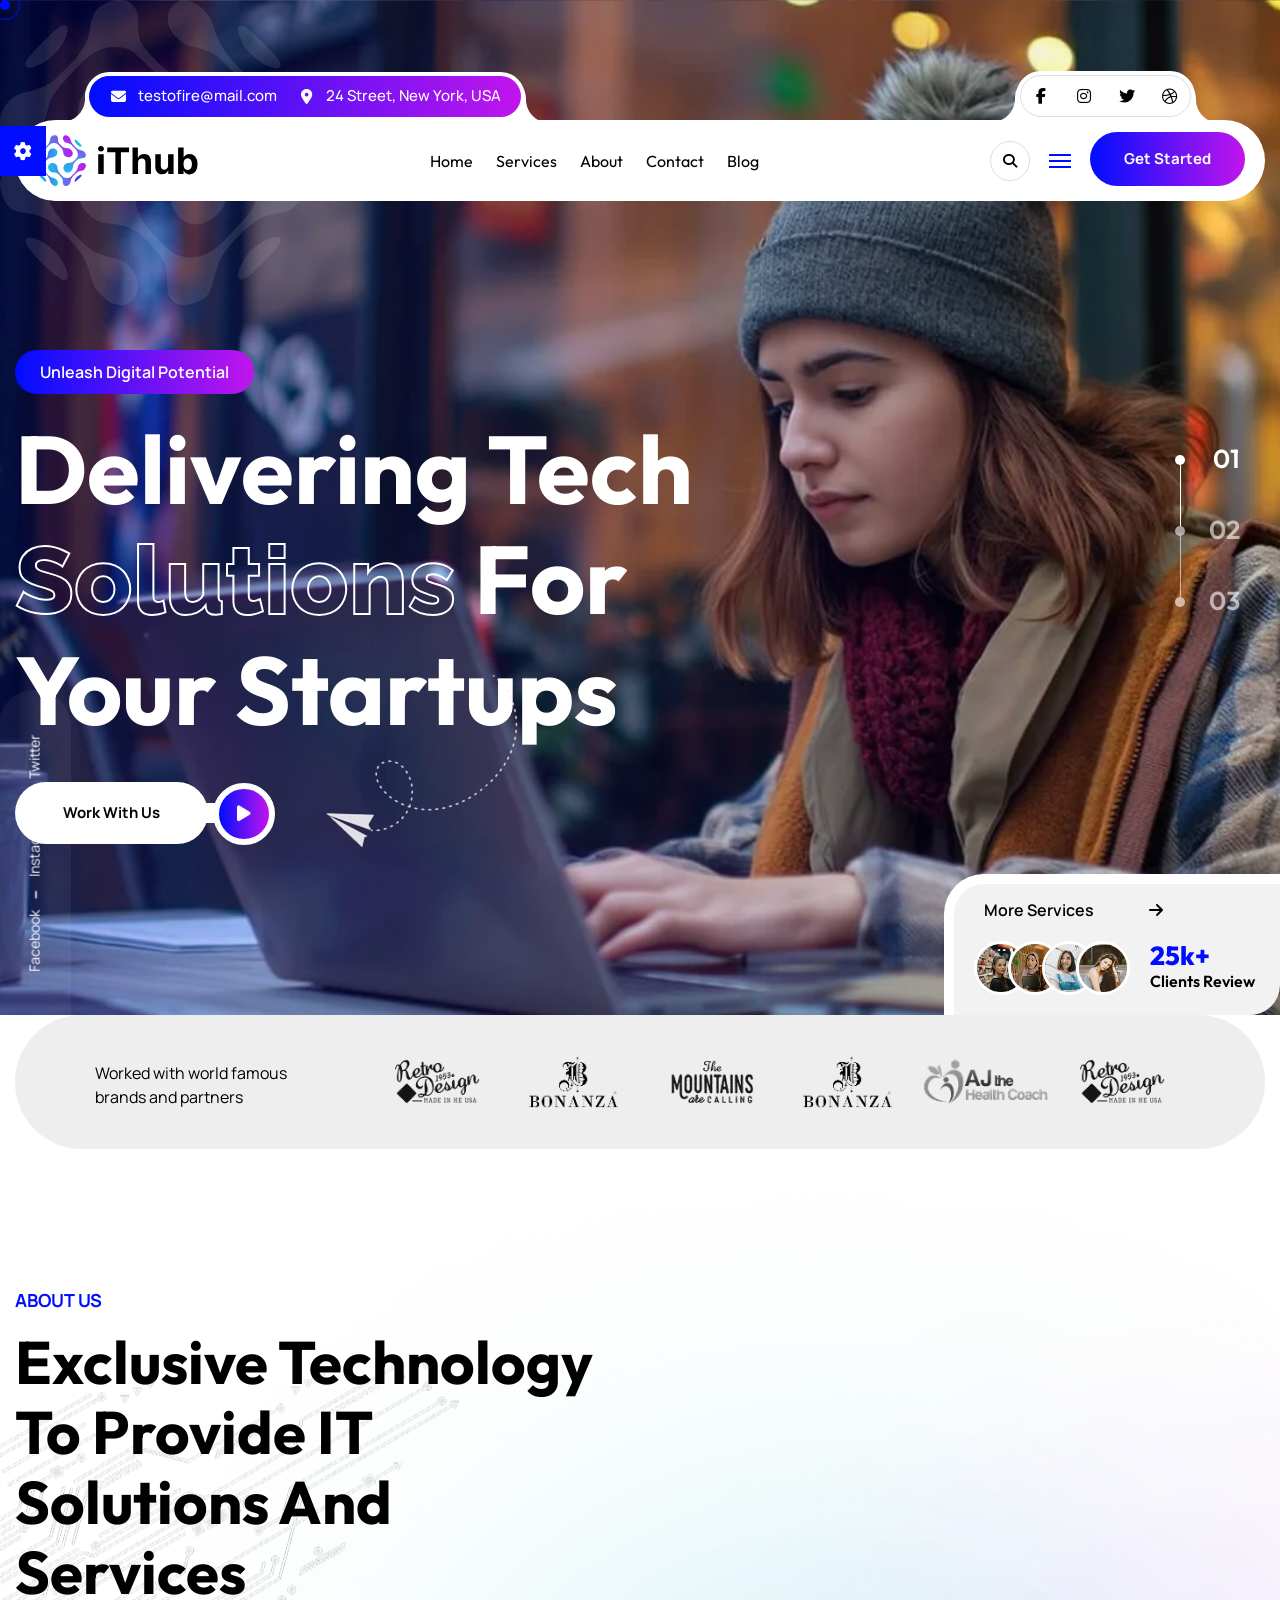
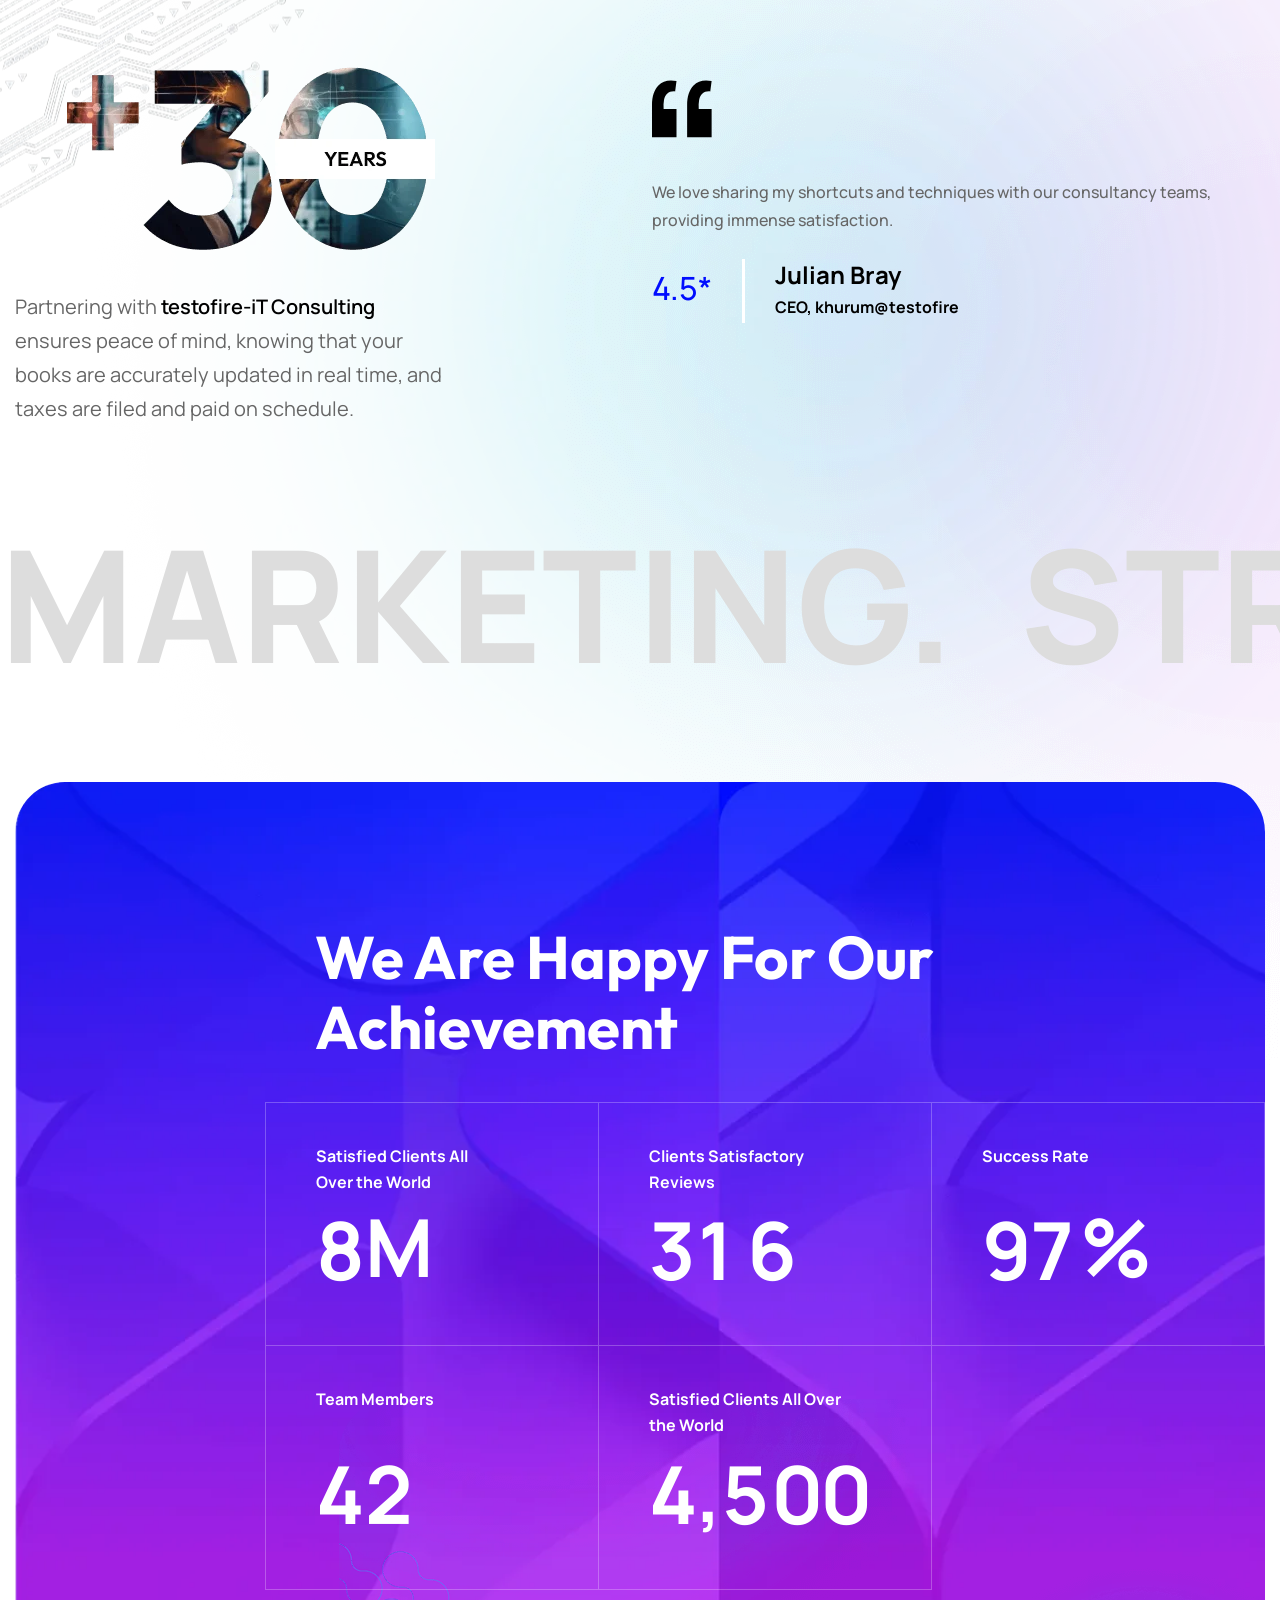
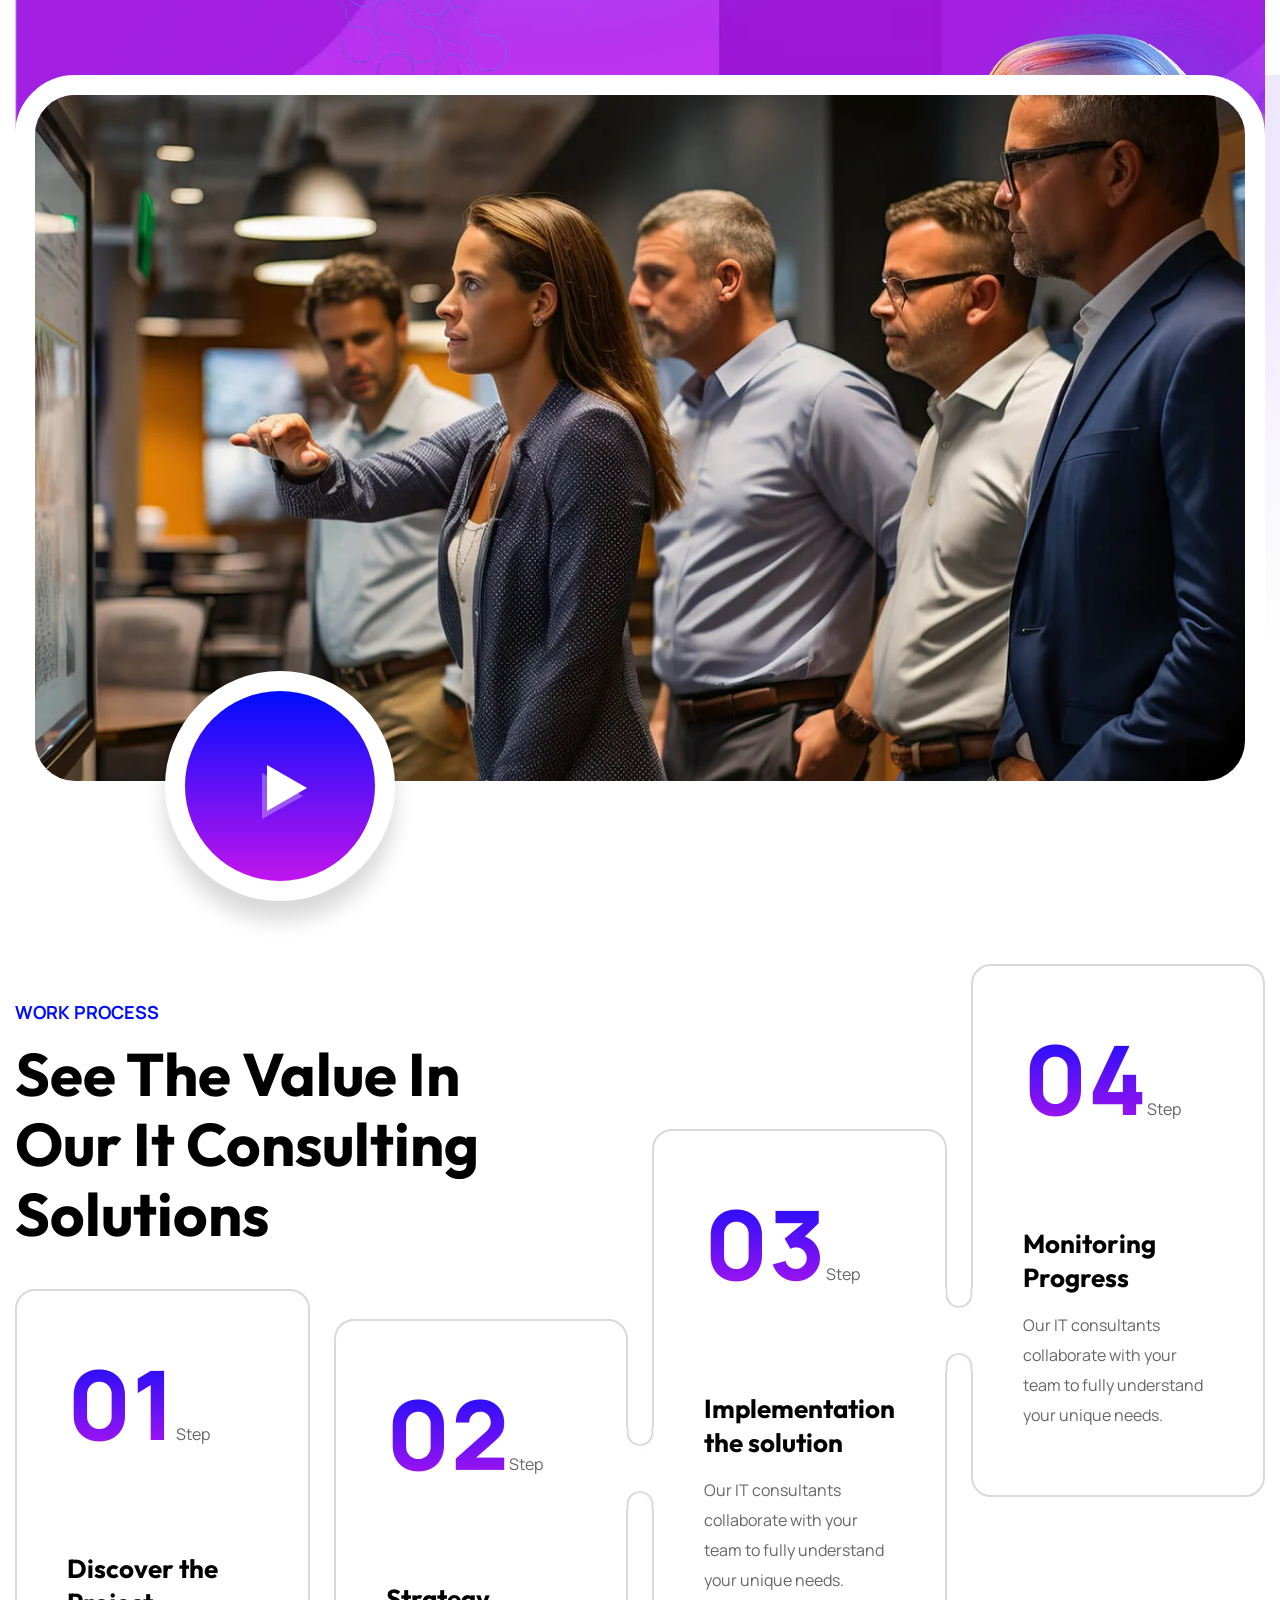
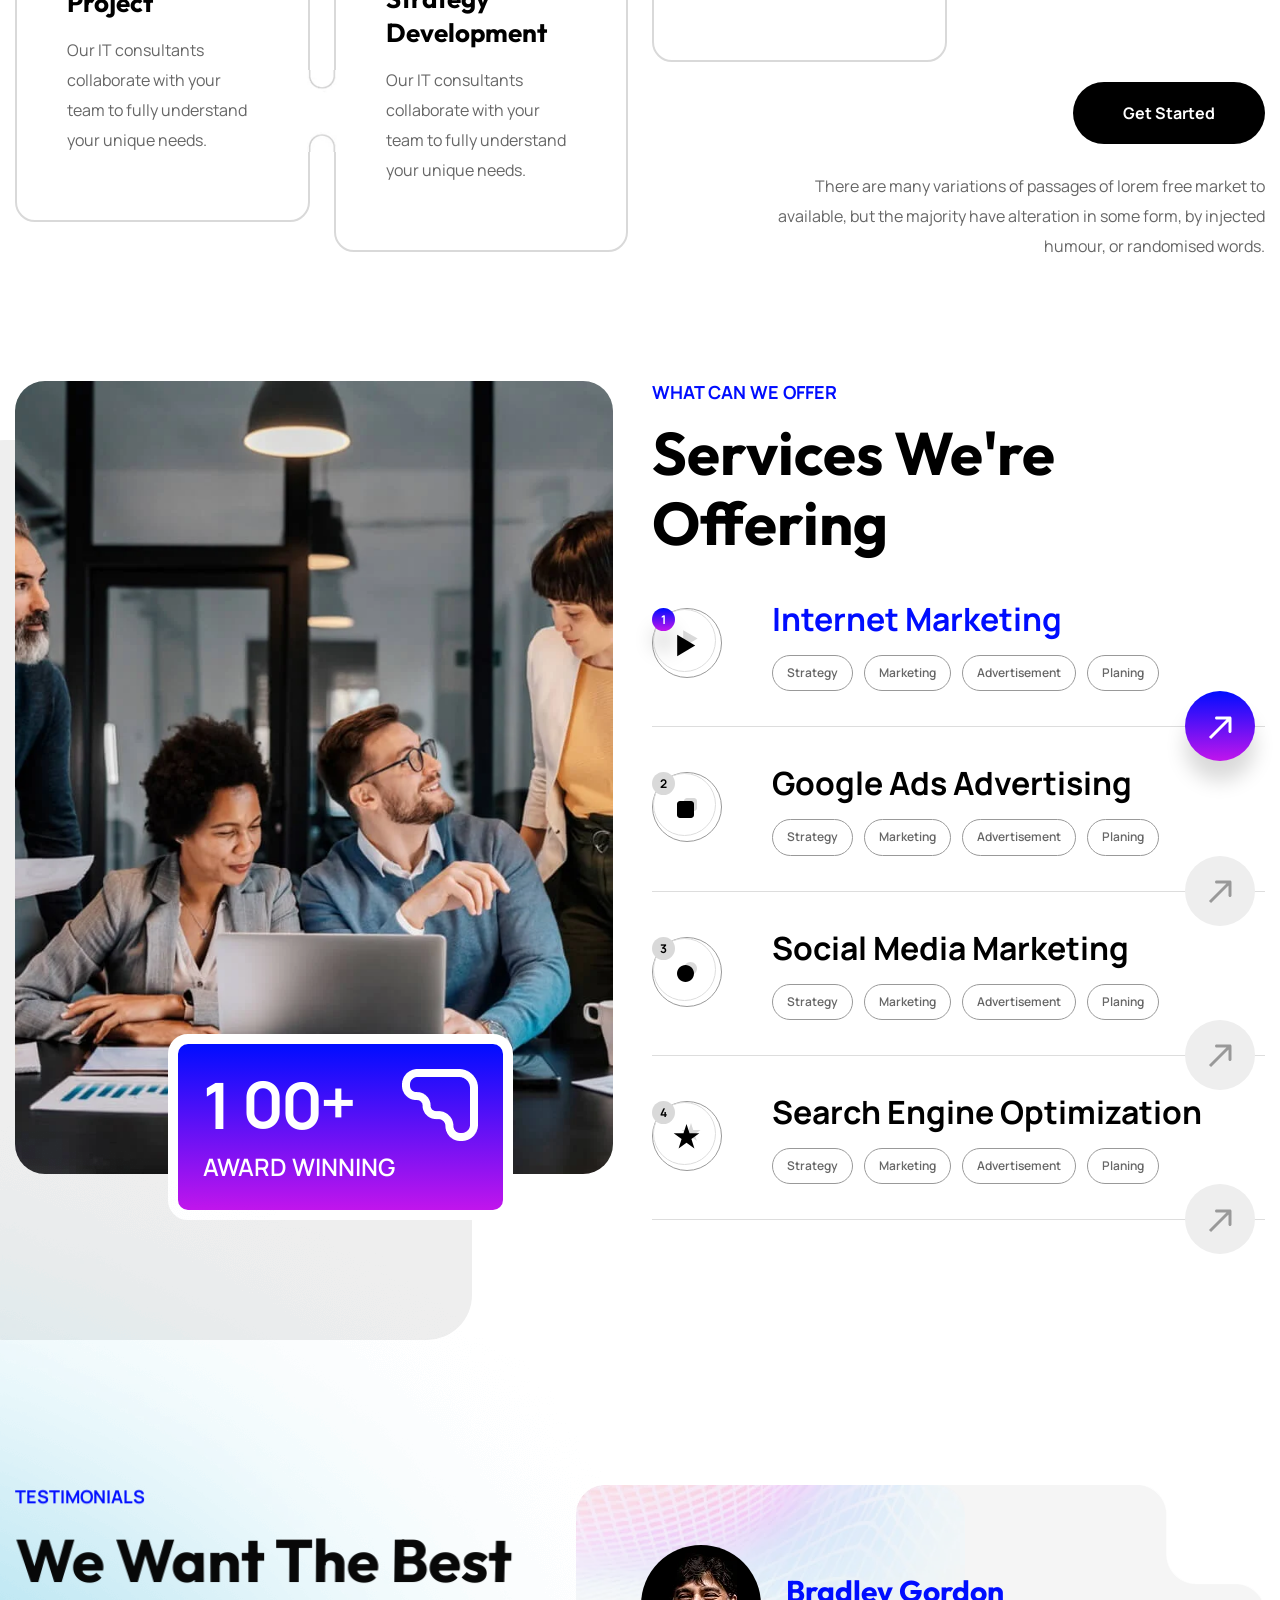
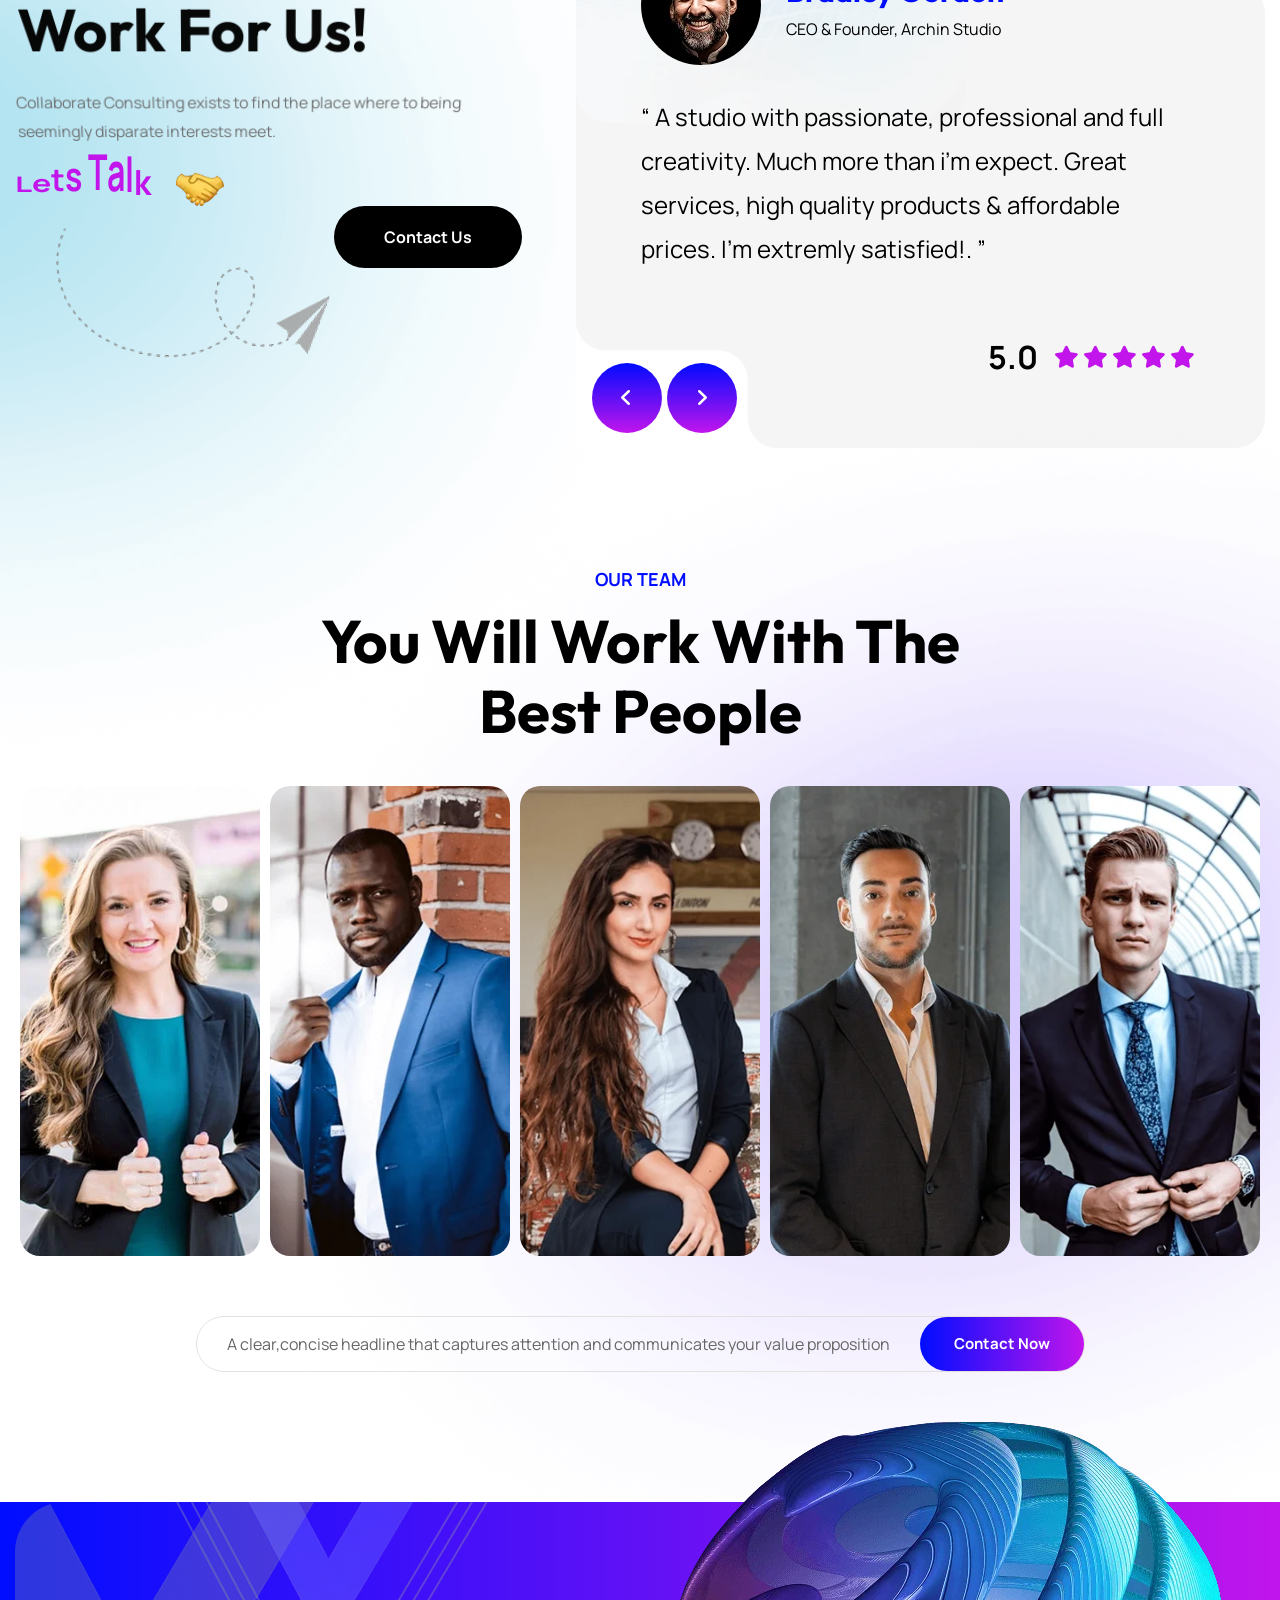
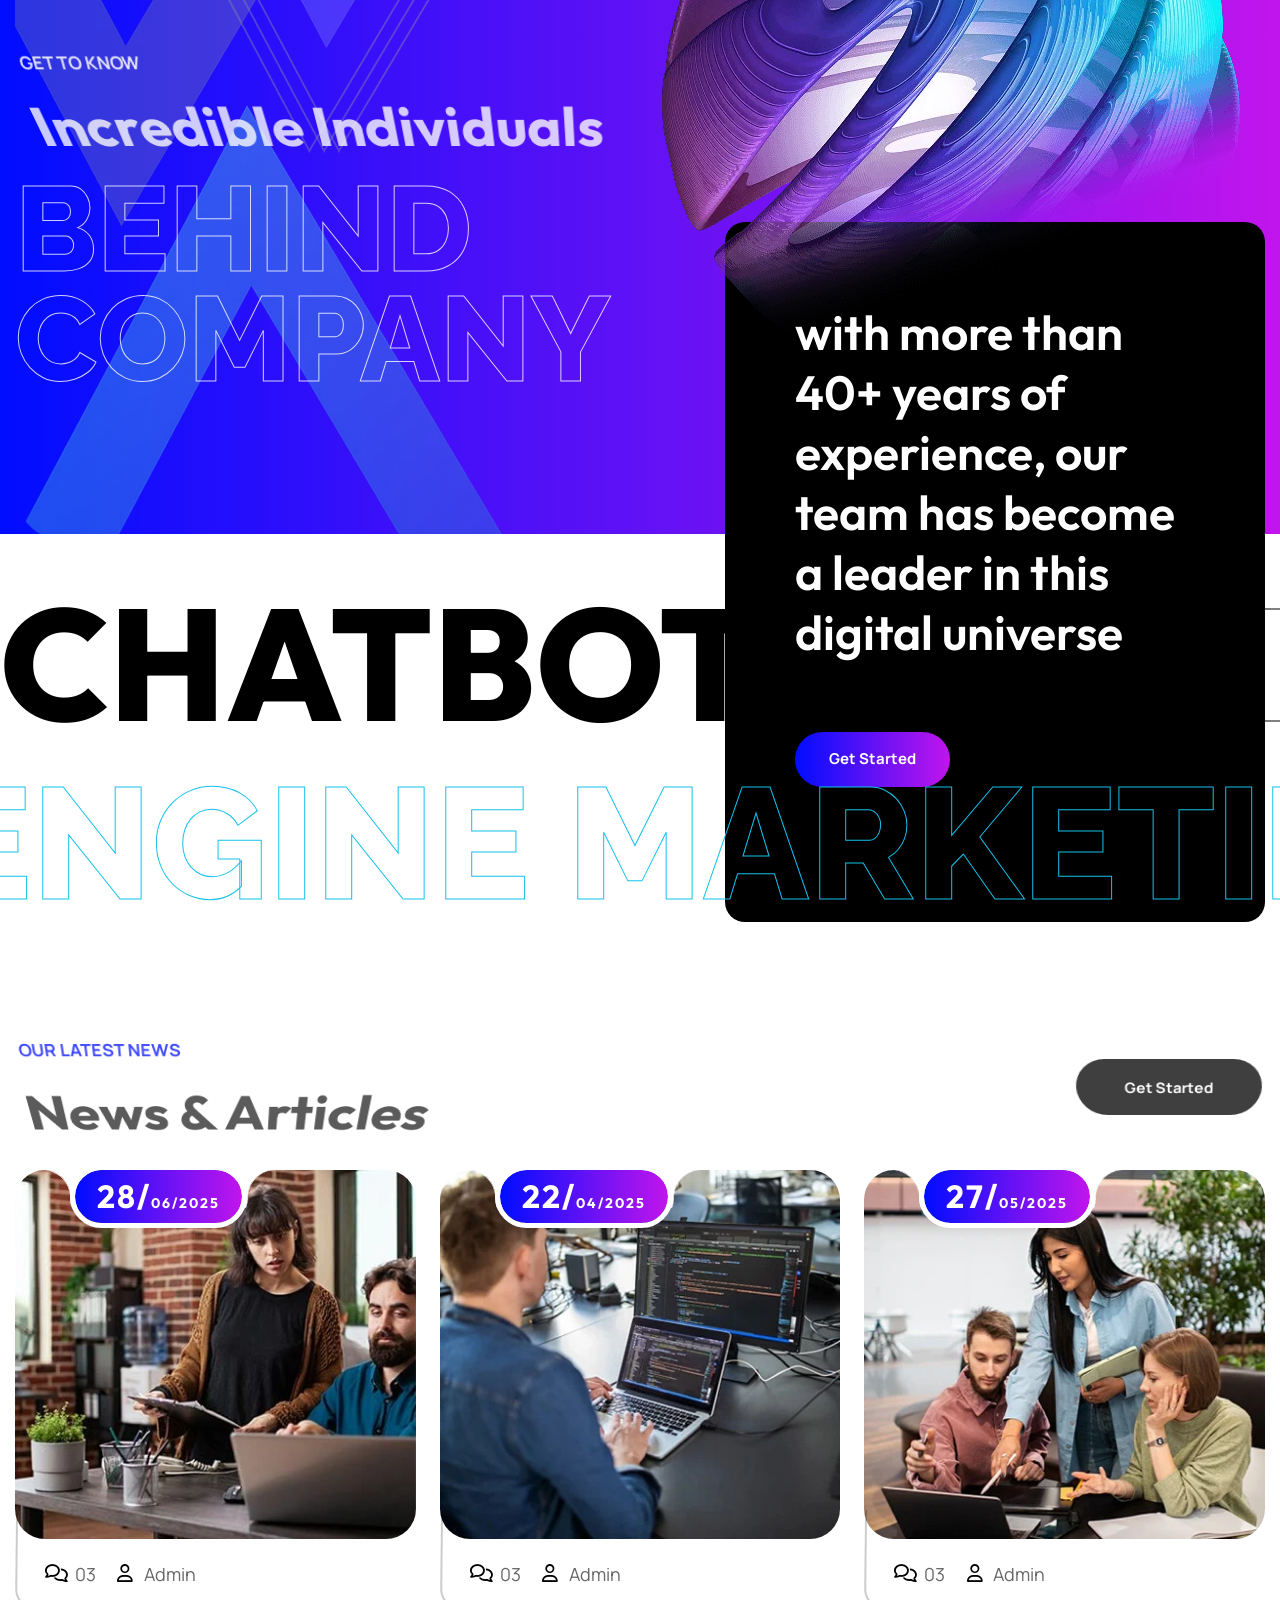
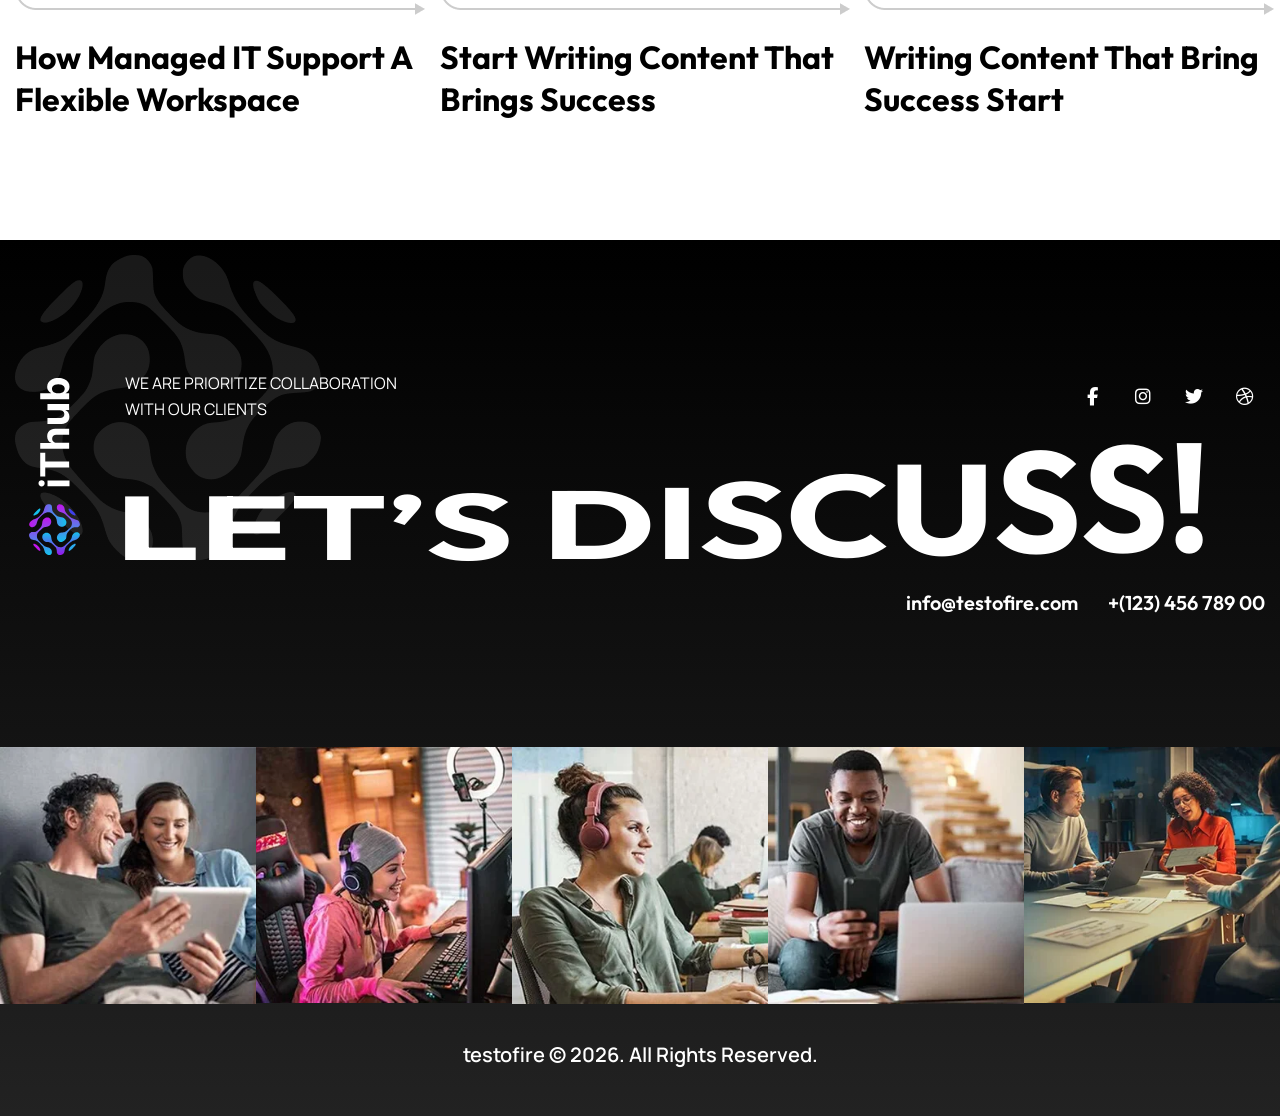
==== commit 130357db: "first" ====
--- a/index.html
+++ b/index.html
@@ -3,7 +3,7 @@
 
 <head>
     <meta charset="utf-8">
-    <title>ITHUB IT solution & Technology Services</title>
+    <title>testofire IT solution & Technology Services</title>
     <!-- Stylesheets -->
     <link href="assets/css/bootstrap.css" rel="stylesheet">
     <link href="assets/css/style.css" rel="stylesheet">
@@ -55,7 +55,7 @@
                                 <div class="info-list_outer">
                                     <!-- Info List -->
                                     <ul class="header-top_list d-flex flex-wrap">
-                                        <li><span class="icon fa-classic fa-solid fa-envelope fa-fw"></span><a href="mailto:ithub@mail.com">ithub@mail.com</a></li>
+                                        <li><span class="icon fa-classic fa-solid fa-envelope fa-fw"></span><a href="mailto:testofire@mail.com">testofire@mail.com</a></li>
                                         <li><span class="icon fa-classic fa-solid fa-location-dot fa-fw"></span>24 Street, New York, USA</li>
                                     </ul>
                                 </div>
@@ -85,7 +85,7 @@
                         <div class="d-flex justify-content-between align-items-center">
 
                             <div class="logo-box">
-                                <div class="logo"><a href="index.html"><img src="assets/images/logo.svg" alt="" title="ITHUB"></a></div>
+                                <div class="logo"><a href="index.html"><img src="assets/images/logo.svg" alt="" title="testofire"></a></div>
                             </div>
 
                             <div class="nav-outer d-flex flex-wrap">
@@ -102,128 +102,19 @@
 
                                     <div class="navbar-collapse collapse clearfix" id="navbarSupportedContent">
                                         <ul class="navigation clearfix">
-                                            <li class="dropdown has-mega-menu"><a href="#">Home</a>
-                                                <div class="mega-menu">
-                                                    <div class="mega-menu-bar row clearfix">
-                                                        <div class="column col-lg-3 col-md-12 col-sm-12">
-                                                            <h6>Pages</h6>
-                                                            <ul>
-                                                                <li><a href="index.html">Homepage 01</a></li>
-                                                                <li><a href="index-2.html">Homepage 02</a></li>
-                                                                <li><a href="index-3.html">Homepage 03</a></li>
-                                                            </ul>
-                                                            <h6>One Pager</h6>
-                                                            <ul>
-                                                                <li><a href="index-1.html">Homepage 01</a></li>
-                                                                <li><a href="index-2-1.html">Homepage 02</a></li>
-                                                                <li><a href="index-3-1.html">Homepage 03</a></li>
-                                                            </ul>
-                                                        </div>
-                                                        <div class="column col-lg-3 col-md-12 col-sm-12">
-                                                            <h6>About us</h6>
-                                                            <ul>
-                                                                <li><a href="about.html">About us</a></li>
-                                                                <li><a href="faq.html">Faq</a></li>
-                                                                <li><a href="price.html">price</a></li>
-                                                                <li><a href="team.html">Team</a></li>
-                                                                <li><a href="team-detail.html">Team Detail</a></li>
-                                                                <li><a href="testimonial.html">Testimonial</a></li>
-                                                                <li><a href="privacy.html">Privacy Policy</a></li>
-                                                                <li><a href="terms.html">Terms & Condition</a></li>
-                                                            </ul>
-                                                        </div>
-                                                        <div class="column col-lg-3 col-md-12 col-sm-12">
-                                                            <h6>Portfolio</h6>
-                                                            <ul>
-                                                                <li><a href="project.html">project</a></li>
-                                                                <li><a href="project-detail.html">project detail</a></li>
-                                                            </ul>
-                                                            <h6>services</h6>
-                                                            <ul>
-                                                                <li><a href="services.html">services</a></li>
-                                                                <li><a href="service-detail.html">services detail</a></li>
-                                                            </ul>
-                                                            <h6>Contact</h6>
-                                                            <ul>
-                                                                <li><a href="contact.html">Contact</a></li>
-                                                                <li><a href="contact-2.html">Contact 02</a></li>
-                                                            </ul>
-                                                        </div>
-                                                        <div class="column col-lg-3 col-md-12 col-sm-12">
-                                                            <h6>Our Shop</h6>
-                                                            <ul>
-                                                                <li><a href="shop.html">shop</a></li>
-                                                                <li><a href="shop-detail.html">shop detail</a></li>
-                                                                <li><a href="cart.html">shoping Cart</a></li>
-                                                                <li><a href="checkout.html">CheckOut</a></li>
-                                                                <li><a href="register.html">Register</a></li>
-                                                                <li><a href="coming-soon.html">coming soon</a></li>
-                                                            </ul>
-                                                            <h6>Blog</h6>
-                                                            <ul>
-                                                                <li><a href="blog.html">Blog 01</a></li>
-                                                                <li><a href="blog-2.html">Blog 02</a></li>
-                                                                <li><a href="blog-classic.html">Blog classic</a></li>
-                                                                <li><a href="blog-detail.html">Blog Detail</a></li>
-                                                                <li><a href="not-found.html">Not Found</a></li>
-                                                            </ul>
-                                                        </div>
-                                                    </div>
-                                                </div>
-                                            </li>
-                                            <li class="dropdown"><a href="#">About</a>
-                                                <ul>
-                                                    <li><a href="about.html">About us</a></li>
-                                                    <li><a href="faq.html">Faq</a></li>
-                                                    <li><a href="price.html">price</a></li>
-                                                    <li><a href="testimonial.html">Testimonial</a></li>
-                                                    <li><a href="privacy.html">Privacy Policy</a></li>
-                                                    <li><a href="terms.html">Terms & Condition</a></li>
-                                                    <li class="dropdown"><a href="#">Team</a>
-                                                        <ul>
-                                                            <li><a href="team.html">Team</a></li>
-                                                            <li><a href="team-detail.html">Team Detail</a></li>
-                                                        </ul>
-                                                    </li>
-                                                </ul>
-                                            </li>
-                                            <li class="dropdown"><a href="#">Services</a>
-                                                <ul>
-                                                    <li><a href="services.html">services</a></li>
-                                                    <li><a href="service-detail.html">services detail</a></li>
-                                                </ul>
-                                            </li>
-                                            <li class="dropdown"><a href="#">project</a>
-                                                <ul>
-                                                    <li><a href="project.html">project</a></li>
-                                                    <li><a href="project-detail.html">project detail</a></li>
-                                                </ul>
-                                            </li>
-                                            <li class="dropdown"><a href="#">shop</a>
-                                                <ul>
-                                                    <li><a href="shop.html">shop</a></li>
-                                                    <li><a href="shop-detail.html">shop detail</a></li>
-                                                    <li><a href="cart.html">shoping Cart</a></li>
-                                                    <li><a href="checkout.html">CheckOut</a></li>
-                                                    <li><a href="register.html">Register</a></li>
-                                                    <li><a href="coming-soon.html">coming soon</a></li>
-                                                </ul>
-                                            </li>
-                                            <li class="dropdown"><a href="#">Blog</a>
-                                                <ul>
-                                                    <li><a href="blog.html">Blog 01</a></li>
-                                                    <li><a href="blog-2.html">Blog 02</a></li>
-                                                    <li><a href="blog-classic.html">Blog classic</a></li>
-                                                    <li><a href="blog-detail.html">Blog Detail</a></li>
-                                                    <li><a href="not-found.html">Not Found</a></li>
-                                                </ul>
-                                            </li>
-                                            <li class="dropdown"><a href="#">Contact</a>
+                                            <li><a href="index.html">Home</a></li>
+                                            <li><a href="services.html">Services</a></li>
+                                            <li><a href="about.html">About</a></li>
+                                            <li><a href="contact.html">Contact</a></li>
+                                            <li><a href="blog.html">Blog</a></li>
+
+                                         
+                                            <!-- <li class="dropdown"><a href="#">Contact</a>
                                                 <ul>
                                                     <li><a href="contact.html">Contact</a></li>
                                                     <li><a href="contact-2.html">Contact 02</a></li>
                                                 </ul>
-                                            </li>
+                                            </li> -->
                                         </ul>
                                     </div>
                                 </nav>
@@ -295,8 +186,8 @@
                         <img src="assets/images/resource/about-1.jpg" alt="" />
                     </div>
                     <div class="content-box">
-                        <h3>About <span>ITHUB</span></h3>
-                        <div class="text">Partnering with ITHUB-iT Consulting ensures peace of mind, knowing that your books are accurately updated in real time, and taxes are filed and paid on schedule.</div>
+                        <h3>About <span>testofire</span></h3>
+                        <div class="text">Partnering with testofire-iT Consulting ensures peace of mind, knowing that your books are accurately updated in real time, and taxes are filed and paid on schedule.</div>
                         <ul class="about-sidebar_list">
                             <li>Discover the Project</li>
                             <li>Strategy Development</li>
@@ -521,7 +412,7 @@
                             <div class="about-one_years">
                                 <img src="assets/images/resource/years.png" alt="" />
                             </div>
-                            <div class="about-one_text">Partnering with <span>ITHUB-iT Consulting</span> ensures peace of mind, knowing that your books are accurately updated in real time, and taxes are filed and paid on schedule.</div>
+                            <div class="about-one_text">Partnering with <span>testofire-iT Consulting</span> ensures peace of mind, knowing that your books are accurately updated in real time, and taxes are filed and paid on schedule.</div>
                         </div>
                         <!-- Column -->
                         <div class="column col-lg-6 col-md-12 col-sm-12">
@@ -550,7 +441,7 @@
                                                     </div>
                                                     <div class="review-block_one-info">
                                                         <i>4.5*</i>
-                                                        <strong>Julian Bray <span>CEO, khurum@ithub</span></strong>
+                                                        <strong>Julian Bray <span>CEO, khurum@testofire</span></strong>
                                                     </div>
                                                 </div>
                                             </div>
@@ -566,7 +457,7 @@
                                                     </div>
                                                     <div class="review-block_one-info">
                                                         <i>4.5*</i>
-                                                        <strong>Julian Bray <span>CEO, khurum@ithub</span></strong>
+                                                        <strong>Julian Bray <span>CEO, khurum@testofire</span></strong>
                                                     </div>
                                                 </div>
                                             </div>
@@ -582,7 +473,7 @@
                                                     </div>
                                                     <div class="review-block_one-info">
                                                         <i>4.5*</i>
-                                                        <strong>Julian Bray <span>CEO, khurum@ithub</span></strong>
+                                                        <strong>Julian Bray <span>CEO, khurum@testofire</span></strong>
                                                     </div>
                                                 </div>
                                             </div>
@@ -1402,7 +1293,7 @@
                     </div>
                     <div class="footer-discuss"><span class="up-down_animation">let’s discuss!</span></div>
                     <ul class="footer-contact_list d-flex justify-content-end">
-                        <li><a href="mailto:info@ithub.com">info@ithub.com</a></li>
+                        <li><a href="mailto:info@testofire.com">info@testofire.com</a></li>
                         <li><a href="tel:+123-456-789-00">+(123) 456 789 00</a></li>
                     </ul>
                     <div class="footer-type_title variable-text"></div>
@@ -1511,7 +1402,7 @@
             <div class="footer-bottom">
                 <div class="auto-container">
                     <!-- Copyright -->
-                    <div class="main-footer_copyright">ITHUB &copy; 2026. All Rights Reserved.</div>
+                    <div class="main-footer_copyright">testofire &copy; 2026. All Rights Reserved.</div>
                 </div>
             </div>
         </footer>
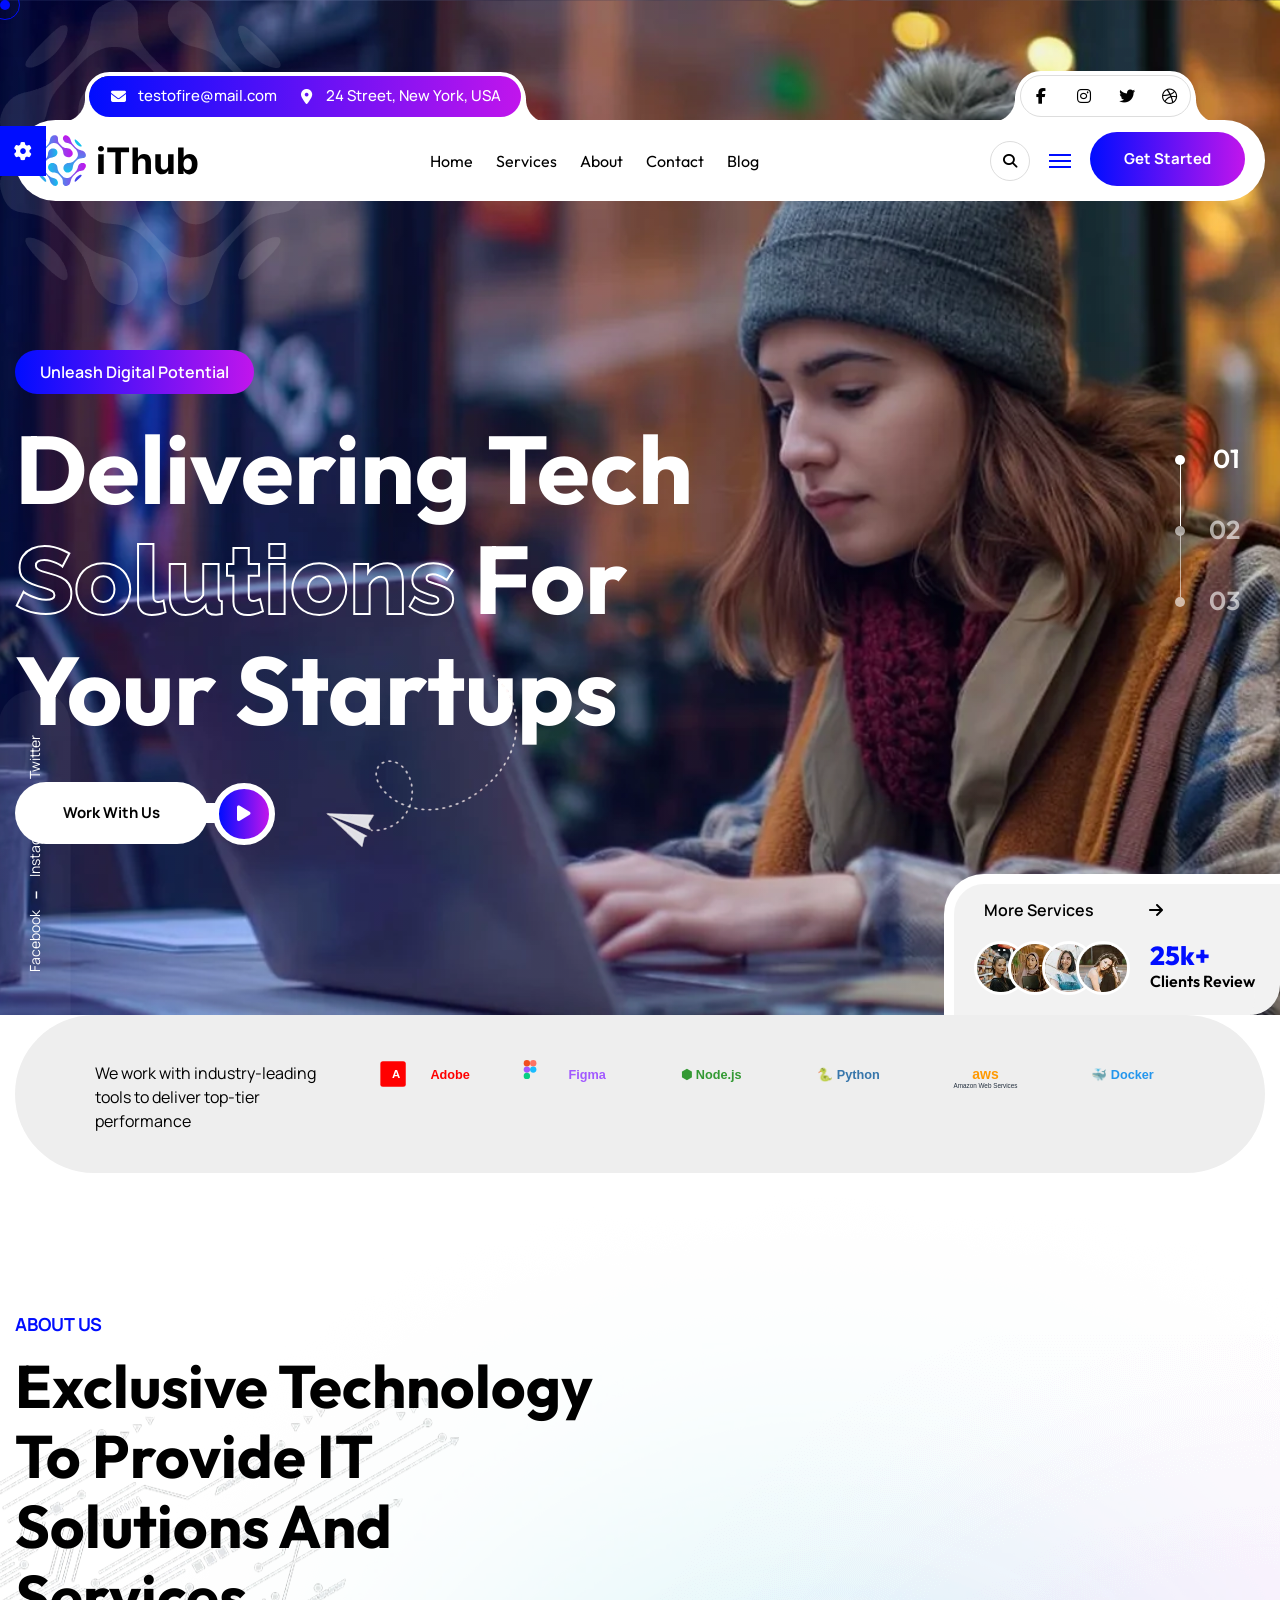
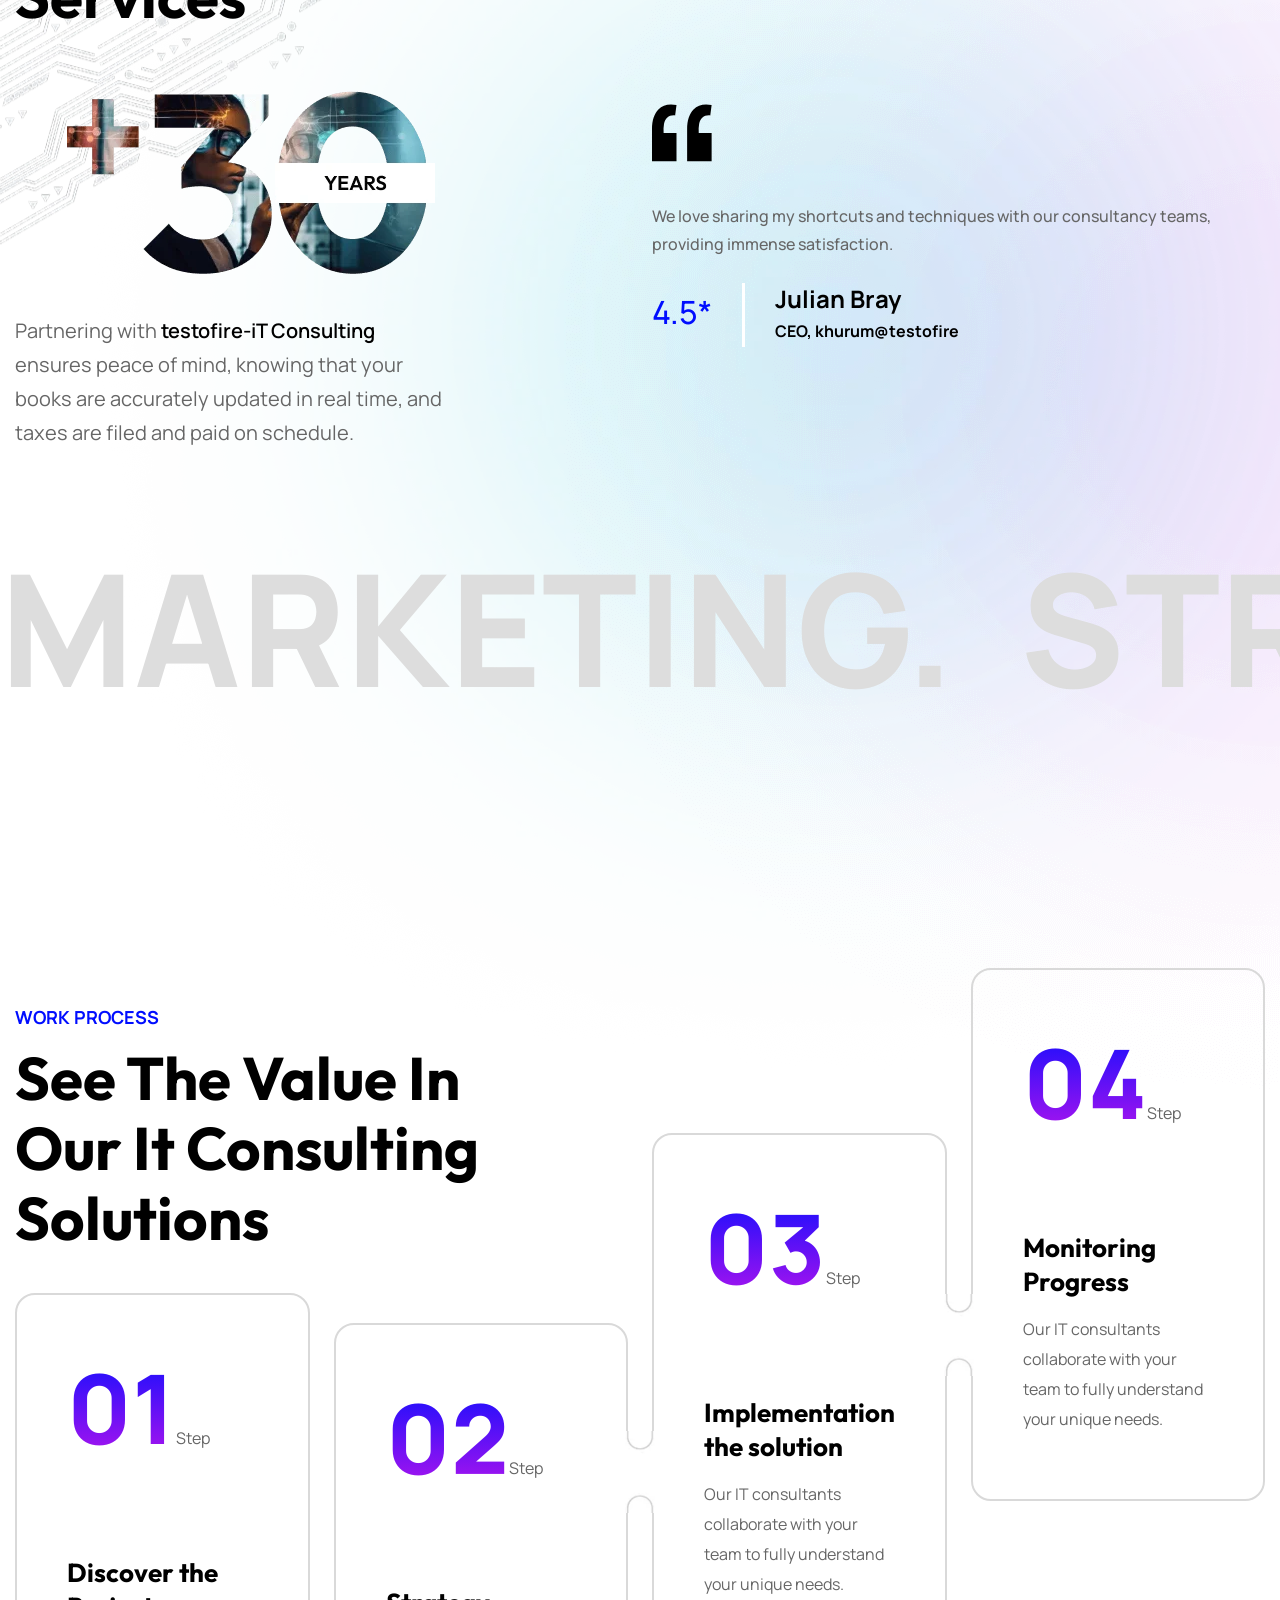
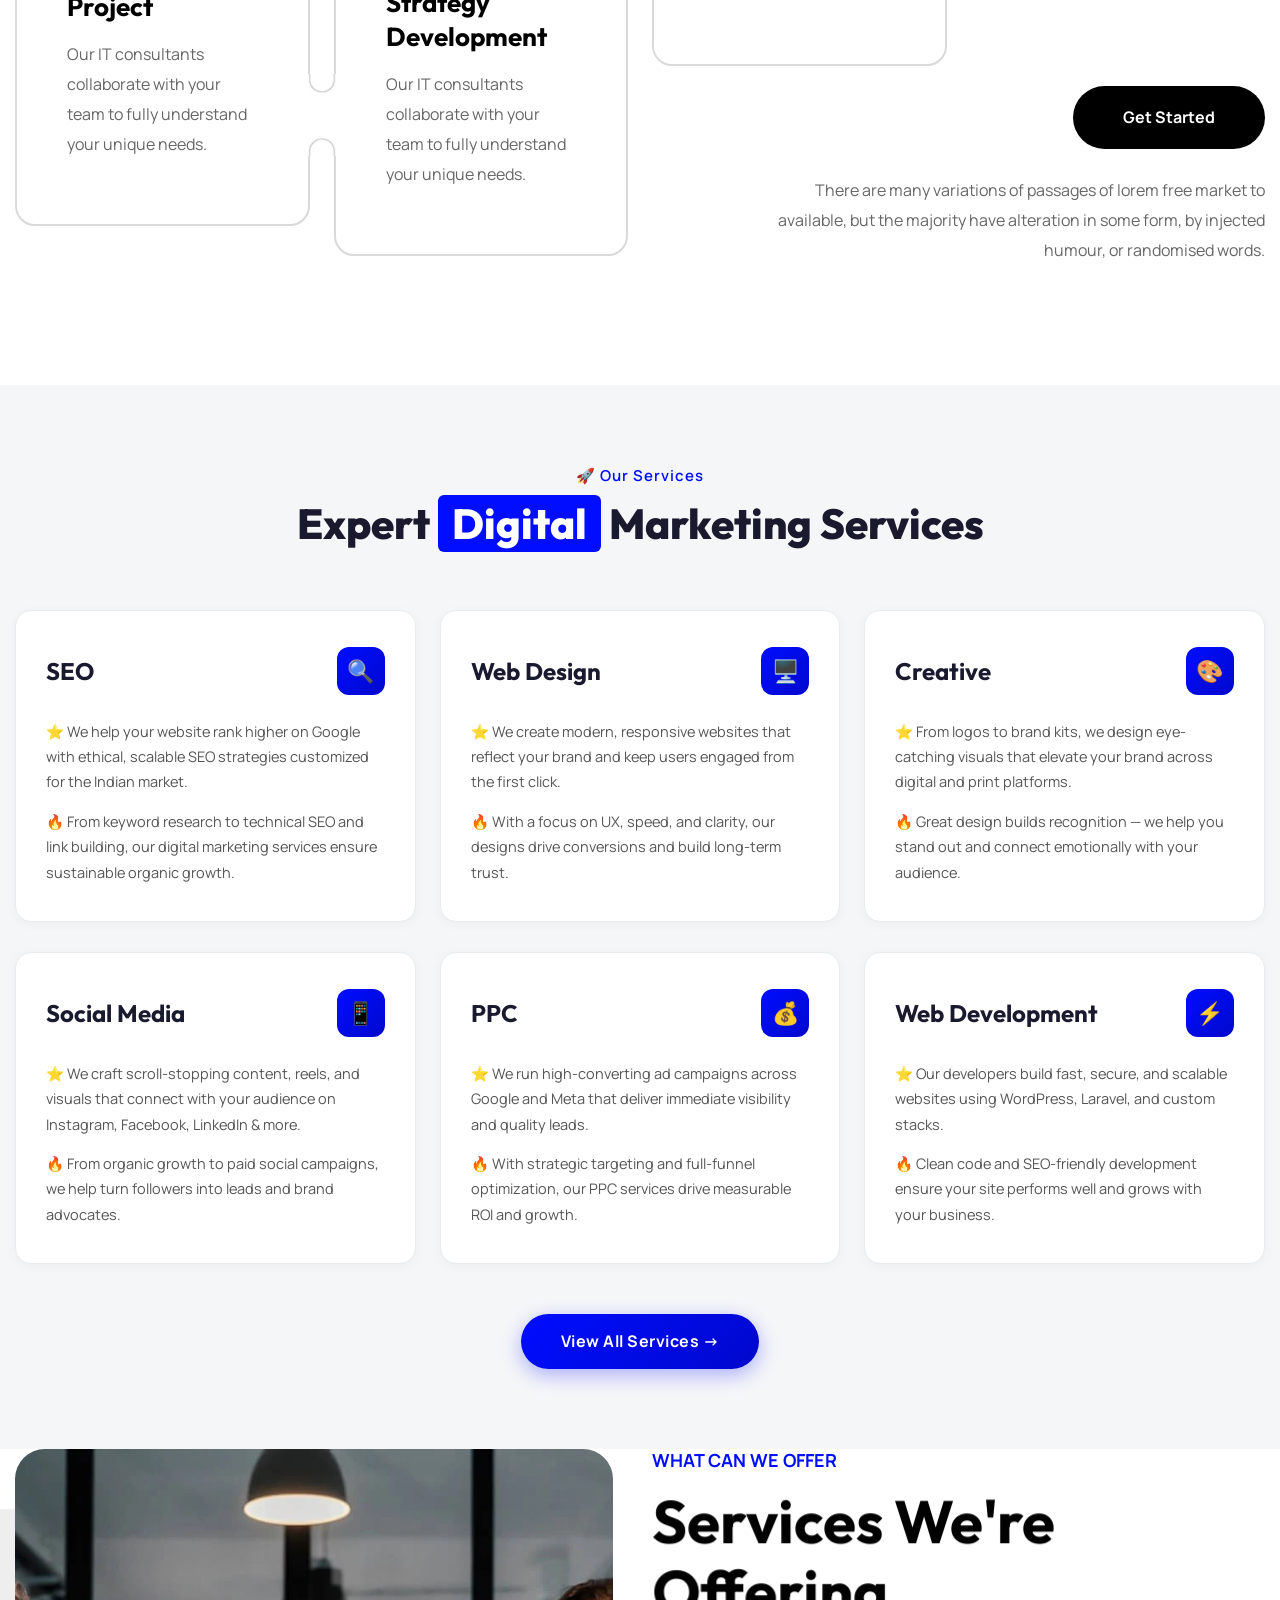
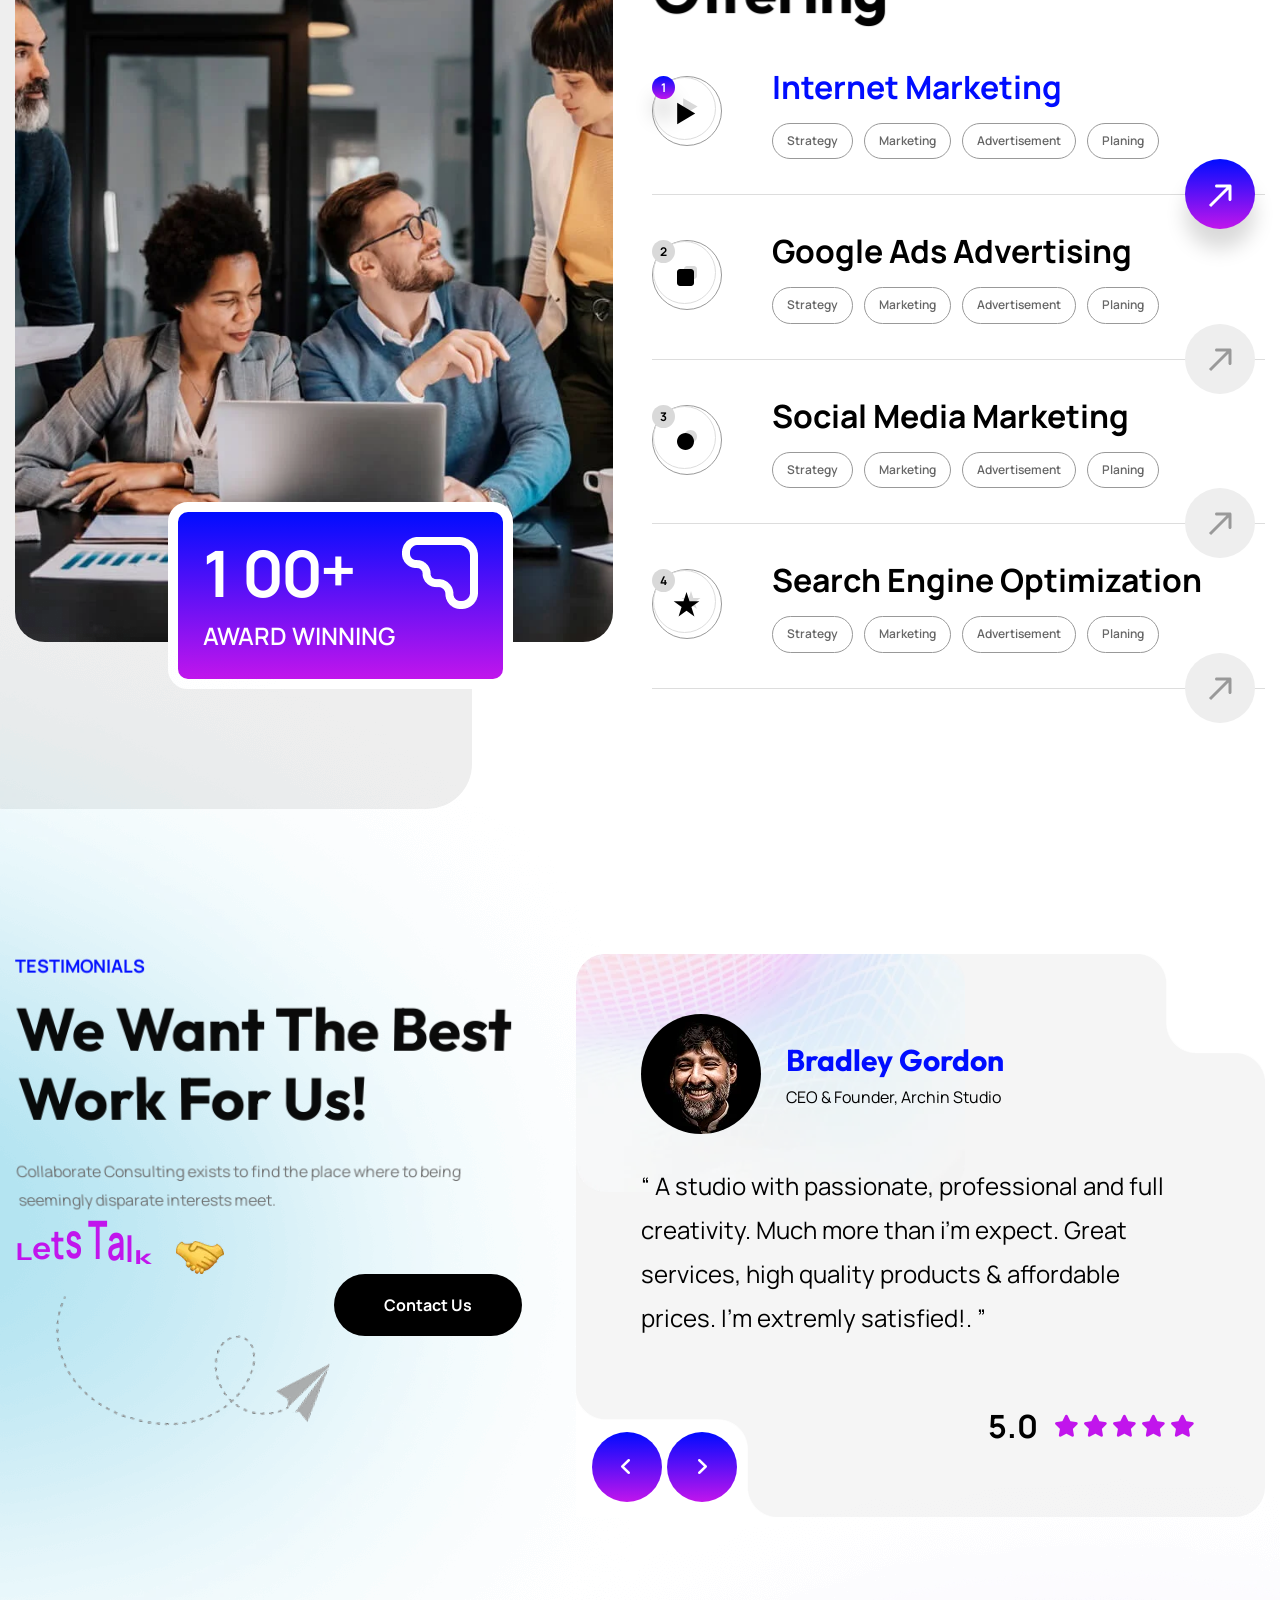
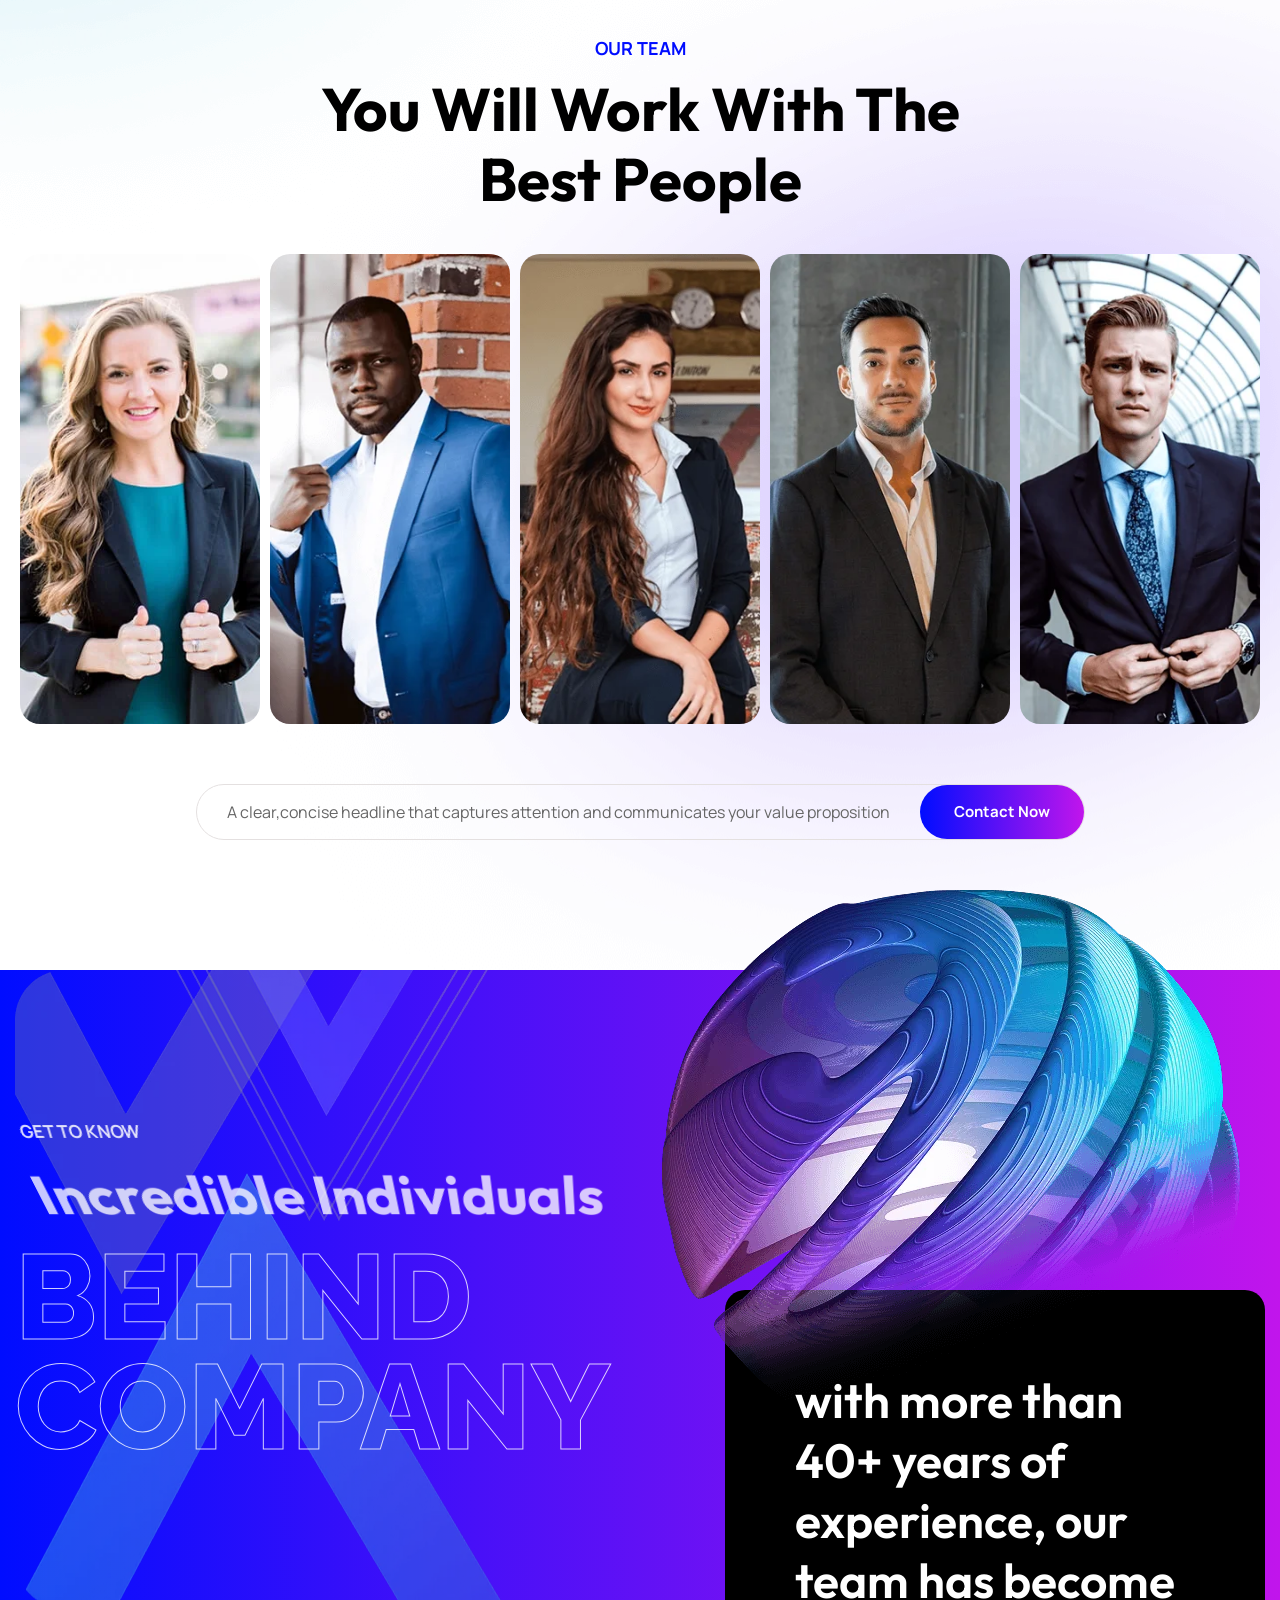
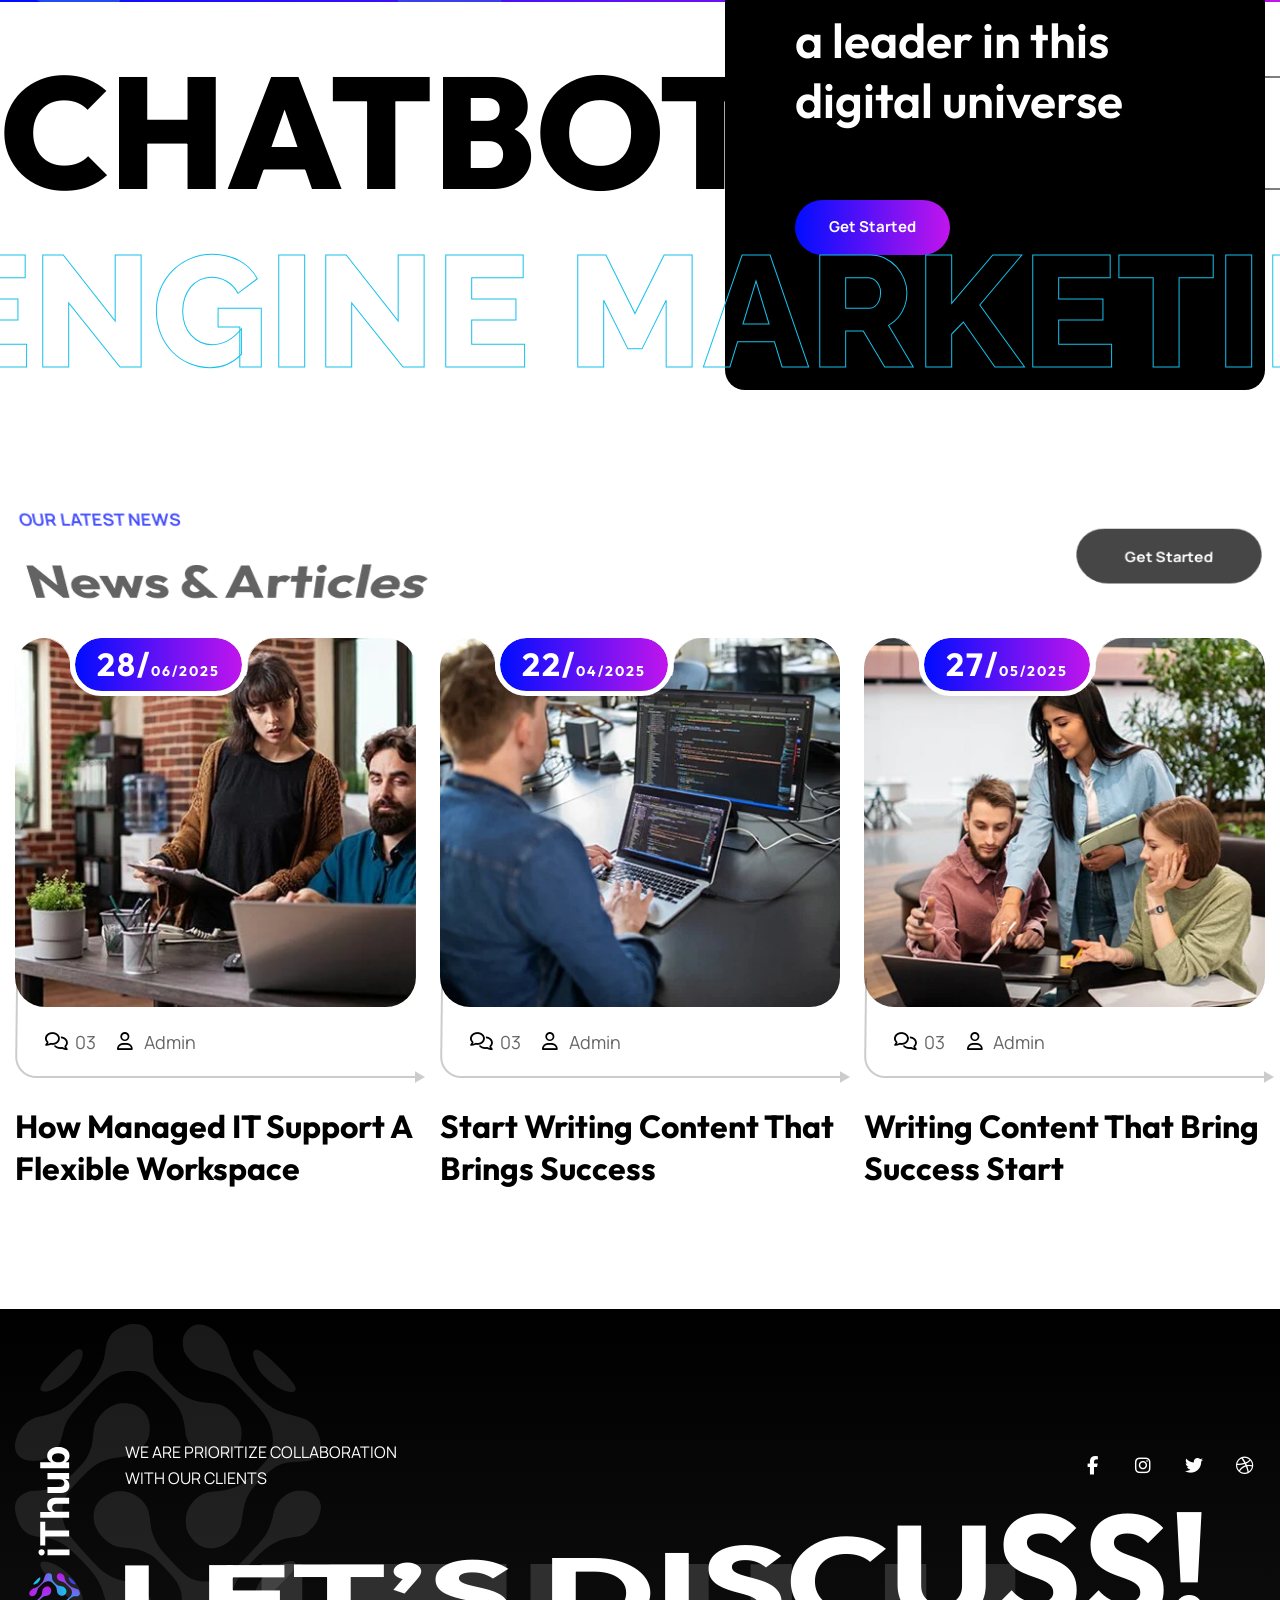
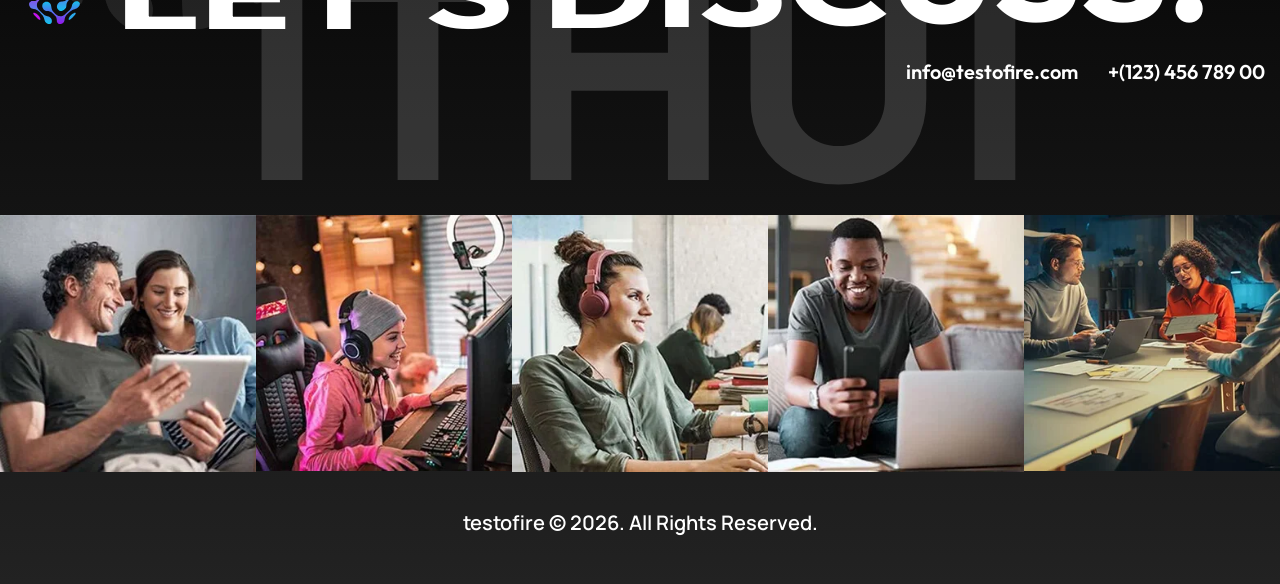
==== commit 184e128c: "first" ====
--- a/index.html
+++ b/index.html
@@ -335,45 +335,241 @@
                     <div class="row clearfix">
                         <!-- Column -->
                         <div class="column col-lg-3 col-md-12 col-sm-12">
-                            <div class="clients-one_title">Worked with world famous <br> brands and partners</div>
+                            <div class="clients-one_title">We work with industry-leading <br> tools to deliver top-tier performance</div>
                         </div>
                         <!-- Column -->
                         <div class="column col-lg-9 col-md-12 col-sm-12">
                             <div class="clients-one_slider swiper-container">
                                 <div class="swiper-wrapper">
 
-                                    <!-- Slide -->
-                                    <div class="swiper-slide">
-                                        <div class="client-image">
-                                            <a href="#"><img src="assets/images/clients/1.png" alt="" /></a>
-                                        </div>
-                                    </div>
-
-                                    <!-- Slide -->
-                                    <div class="swiper-slide">
-                                        <div class="client-image">
-                                            <a href="#"><img src="assets/images/clients/2.png" alt="" /></a>
-                                        </div>
-                                    </div>
-
-                                    <!-- Slide -->
-                                    <div class="swiper-slide">
-                                        <div class="client-image">
-                                            <a href="#"><img src="assets/images/clients/3.png" alt="" /></a>
-                                        </div>
-                                    </div>
-
-                                    <!-- Slide -->
-                                    <div class="swiper-slide">
-                                        <div class="client-image">
-                                            <a href="#"><img src="assets/images/clients/4.png" alt="" /></a>
-                                        </div>
-                                    </div>
-
-                                    <!-- Slide -->
-                                    <div class="swiper-slide">
-                                        <div class="client-image">
-                                            <a href="#"><img src="assets/images/clients/3.png" alt="" /></a>
+                                    <!-- React -->
+                                    <div class="swiper-slide">
+                                        <div class="client-image">
+                                            <a href="#"><img src="assets/images/clients/react.svg" alt="React" /></a>
+                                        </div>
+                                    </div>
+
+                                    <!-- Adobe -->
+                                    <div class="swiper-slide">
+                                        <div class="client-image">
+                                            <a href="#"><img src="assets/images/clients/adobe.svg" alt="Adobe" /></a>
+                                        </div>
+                                    </div>
+
+                                    <!-- Figma -->
+                                    <div class="swiper-slide">
+                                        <div class="client-image">
+                                            <a href="#"><img src="assets/images/clients/figma.svg" alt="Figma" /></a>
+                                        </div>
+                                    </div>
+
+                                    <!-- Node.js -->
+                                    <div class="swiper-slide">
+                                        <div class="client-image">
+                                            <a href="#"><img src="assets/images/clients/nodejs.svg" alt="Node.js" /></a>
+                                        </div>
+                                    </div>
+
+                                    <!-- Python -->
+                                    <div class="swiper-slide">
+                                        <div class="client-image">
+                                            <a href="#"><img src="assets/images/clients/python.svg" alt="Python" /></a>
+                                        </div>
+                                    </div>
+
+                                    <!-- AWS -->
+                                    <div class="swiper-slide">
+                                        <div class="client-image">
+                                            <a href="#"><img src="assets/images/clients/aws.svg" alt="AWS" /></a>
+                                        </div>
+                                    </div>
+
+                                    <!-- Docker -->
+                                    <div class="swiper-slide">
+                                        <div class="client-image">
+                                            <a href="#"><img src="assets/images/clients/docker.svg" alt="Docker" /></a>
+                                        </div>
+                                    </div>
+
+                                    <!-- Angular -->
+                                    <div class="swiper-slide">
+                                        <div class="client-image">
+                                            <a href="#"><img src="assets/images/clients/angular.svg" alt="Angular" /></a>
+                                        </div>
+                                    </div>
+
+                                    <!-- Photoshop -->
+                                    <div class="swiper-slide">
+                                        <div class="client-image">
+                                            <a href="#"><img src="assets/images/clients/photoshop.svg" alt="Photoshop" /></a>
+                                        </div>
+                                    </div>
+
+                                    <!-- Illustrator -->
+                                    <div class="swiper-slide">
+                                        <div class="client-image">
+                                            <a href="#"><img src="assets/images/clients/illustrator.svg" alt="Illustrator" /></a>
+                                        </div>
+                                    </div>
+
+                                    <!-- CorelDRAW -->
+                                    <div class="swiper-slide">
+                                        <div class="client-image">
+                                            <a href="#"><img src="assets/images/clients/coreldraw.svg" alt="CorelDRAW" /></a>
+                                        </div>
+                                    </div>
+
+                                    <!-- InDesign -->
+                                    <div class="swiper-slide">
+                                        <div class="client-image">
+                                            <a href="#"><img src="assets/images/clients/indesign.svg" alt="InDesign" /></a>
+                                        </div>
+                                    </div>
+
+                                    <!-- Sketch -->
+                                    <div class="swiper-slide">
+                                        <div class="client-image">
+                                            <a href="#"><img src="assets/images/clients/sketch.svg" alt="Sketch" /></a>
+                                        </div>
+                                    </div>
+
+                                    <!-- Canva -->
+                                    <div class="swiper-slide">
+                                        <div class="client-image">
+                                            <a href="#"><img src="assets/images/clients/canva.svg" alt="Canva" /></a>
+                                        </div>
+                                    </div>
+
+                                    <!-- Notion -->
+                                    <div class="swiper-slide">
+                                        <div class="client-image">
+                                            <a href="#"><img src="assets/images/clients/notion.svg" alt="Notion" /></a>
+                                        </div>
+                                    </div>
+
+                                    <!-- Slack -->
+                                    <div class="swiper-slide">
+                                        <div class="client-image">
+                                            <a href="#"><img src="assets/images/clients/slack.svg" alt="Slack" /></a>
+                                        </div>
+                                    </div>
+
+                                    <!-- Trello -->
+                                    <div class="swiper-slide">
+                                        <div class="client-image">
+                                            <a href="#"><img src="assets/images/clients/trello.svg" alt="Trello" /></a>
+                                        </div>
+                                    </div>
+
+                                    <!-- Google Cloud -->
+                                    <div class="swiper-slide">
+                                        <div class="client-image">
+                                            <a href="#"><img src="assets/images/clients/googlecloud.svg" alt="Google Cloud" /></a>
+                                        </div>
+                                    </div>
+
+                                    <!-- Azure -->
+                                    <div class="swiper-slide">
+                                        <div class="client-image">
+                                            <a href="#"><img src="assets/images/clients/azure.svg" alt="Azure" /></a>
+                                        </div>
+                                    </div>
+
+                                    <!-- DigitalOcean -->
+                                    <div class="swiper-slide">
+                                        <div class="client-image">
+                                            <a href="#"><img src="assets/images/clients/digitalocean.svg" alt="DigitalOcean" /></a>
+                                        </div>
+                                    </div>
+
+                                    <!-- Cloudflare -->
+                                    <div class="swiper-slide">
+                                        <div class="client-image">
+                                            <a href="#"><img src="assets/images/clients/cloudflare.svg" alt="Cloudflare" /></a>
+                                        </div>
+                                    </div>
+
+                                    <!-- Android -->
+                                    <div class="swiper-slide">
+                                        <div class="client-image">
+                                            <a href="#"><img src="assets/images/clients/android.svg" alt="Android" /></a>
+                                        </div>
+                                    </div>
+
+                                    <!-- iOS -->
+                                    <div class="swiper-slide">
+                                        <div class="client-image">
+                                            <a href="#"><img src="assets/images/clients/ios.svg" alt="iOS" /></a>
+                                        </div>
+                                    </div>
+
+                                    <!-- React Native -->
+                                    <div class="swiper-slide">
+                                        <div class="client-image">
+                                            <a href="#"><img src="assets/images/clients/reactnative.svg" alt="React Native" /></a>
+                                        </div>
+                                    </div>
+
+                                    <!-- Flutter -->
+                                    <div class="swiper-slide">
+                                        <div class="client-image">
+                                            <a href="#"><img src="assets/images/clients/flutter.svg" alt="Flutter" /></a>
+                                        </div>
+                                    </div>
+
+                                    <!-- TypeScript -->
+                                    <div class="swiper-slide">
+                                        <div class="client-image">
+                                            <a href="#"><img src="assets/images/clients/typescript.svg" alt="TypeScript" /></a>
+                                        </div>
+                                    </div>
+
+                                    <!-- JavaScript -->
+                                    <div class="swiper-slide">
+                                        <div class="client-image">
+                                            <a href="#"><img src="assets/images/clients/javascript.svg" alt="JavaScript" /></a>
+                                        </div>
+                                    </div>
+
+                                    <!-- Dart -->
+                                    <div class="swiper-slide">
+                                        <div class="client-image">
+                                            <a href="#"><img src="assets/images/clients/dart.svg" alt="Dart" /></a>
+                                        </div>
+                                    </div>
+
+                                    <!-- HTML5 -->
+                                    <div class="swiper-slide">
+                                        <div class="client-image">
+                                            <a href="#"><img src="assets/images/clients/html5.svg" alt="HTML5" /></a>
+                                        </div>
+                                    </div>
+
+                                    <!-- CSS3 -->
+                                    <div class="swiper-slide">
+                                        <div class="client-image">
+                                            <a href="#"><img src="assets/images/clients/css3.svg" alt="CSS3" /></a>
+                                        </div>
+                                    </div>
+
+                                    <!-- Swift -->
+                                    <div class="swiper-slide">
+                                        <div class="client-image">
+                                            <a href="#"><img src="assets/images/clients/swift.svg" alt="Swift" /></a>
+                                        </div>
+                                    </div>
+
+                                    <!-- Kotlin -->
+                                    <div class="swiper-slide">
+                                        <div class="client-image">
+                                            <a href="#"><img src="assets/images/clients/kotlin.svg" alt="Kotlin" /></a>
+                                        </div>
+                                    </div>
+
+                                    <!-- Vue.js -->
+                                    <div class="swiper-slide">
+                                        <div class="client-image">
+                                            <a href="#"><img src="assets/images/clients/vuejs.svg" alt="Vue.js" /></a>
                                         </div>
                                     </div>
 
@@ -505,75 +701,8 @@
         </section>
         <!-- End Marketing One -->
 
-        <!-- Achieve One -->
-        <section class="achieve-one">
-            <div class="achieve-one_bg" style="background-image:url(assets/images/background/1.png)"></div>
-            <div class="achieve-one_vector" style="background-image:url(assets/images/background/vector-1.png)"></div>
-            <div class="achieve-one_vector-two" style="background-image:url(assets/images/background/vector-2.png)"></div>
-            <div class="auto-container">
-                <div class="sec-title title-anim light">
-                    <h2 class="sec-title_heading">We are Happy for Our <br> Achievement</h2>
-                </div>
-
-                <div class="achieve-one_counter">
-                    <div class="row g-0 clearfix">
-                        <!-- Counter One -->
-                        <div class="counter-one_column col-lg-4 col-md-6 col-sm-12">
-                            <div class="counter-one_inner wow fadeInLeft" data-wow-delay="0ms" data-wow-duration="1500ms">
-                                <div class="counter-one_text">Satisfied Clients All <br> Over the World</div>
-                                <div class="counter-one_count"><span class="odometer" data-count="8"></span>M</div>
-                            </div>
-                        </div>
-                        <!-- Counter One -->
-                        <div class="counter-one_column col-lg-4 col-md-6 col-sm-12">
-                            <div class="counter-one_inner wow fadeInLeft" data-wow-delay="0ms" data-wow-duration="1500ms">
-                                <div class="counter-one_text">Clients Satisfactory <br> Reviews</div>
-                                <div class="counter-one_count"><span class="odometer" data-count="316"></span></div>
-                            </div>
-                        </div>
-                        <!-- Counter One -->
-                        <div class="counter-one_column col-lg-4 col-md-6 col-sm-12">
-                            <div class="counter-one_inner wow fadeInLeft" data-wow-delay="0ms" data-wow-duration="1500ms">
-                                <div class="counter-one_text">Success Rate</div>
-                                <div class="counter-one_count"><span class="odometer" data-count="97"></span>%</div>
-                            </div>
-                        </div>
-                        <!-- Counter One -->
-                        <div class="counter-one_column col-lg-4 col-md-6 col-sm-12">
-                            <div class="counter-one_inner wow fadeInLeft" data-wow-delay="0ms" data-wow-duration="1500ms">
-                                <div class="counter-one_text">Team Members</div>
-                                <div class="counter-one_count"><span class="odometer" data-count="42"></span></div>
-                            </div>
-                        </div>
-                        <!-- Counter One -->
-                        <div class="counter-one_column col-lg-4 col-md-6 col-sm-12">
-                            <div class="counter-one_inner wow fadeInLeft" data-wow-delay="0ms" data-wow-duration="1500ms">
-                                <div class="counter-one_text">Satisfied Clients All Over <br> the World</div>
-                                <div class="counter-one_count"><span class="odometer" data-count="4500"></span></div>
-                            </div>
-                        </div>
-                    </div>
-                </div>
-
-            </div>
-        </section>
-        <!-- End Achieve One -->
-
-        <!-- Video One -->
-        <section class="video-one">
-            <div class="video-one_bg" style="background-image:url(assets/images/background/pattern-4.png)"></div>
-            <div class="auto-container">
-                <!--Video Box-->
-                <div class="video-box">
-                    <figure class="video-image">
-                        <img src="assets/images/resource/video-img.jpg" alt="">
-                    </figure>
-                    <a href="https://www.youtube.com/watch?v=kxPCFljwJws" class="lightbox-video overlay-box"><span><img src="assets/images/icons/play.png" alt="" /><i class="ripple"></i></span></a>
-                </div>
-            </div>
-        </section>
-        <!-- End Video One -->
-
+      
+       
         <!-- Process One -->
         <section class="process-one">
             <div class="auto-container">
@@ -650,6 +779,140 @@
             </div>
         </section>
         <!-- End Process One -->
+  <!-- Expert Digital Marketing Services -->
+        <section style="padding: 80px 0; background: #f4f6f8;">
+            <div class="auto-container">
+                <!-- Section Header -->
+                <div style="text-align: center; margin-bottom: 60px;">
+                    <span style="display: inline-block; font-size: 15px; color: #000DFF; font-weight: 600; letter-spacing: 1px; margin-bottom: 12px;">🚀 Our Services</span>
+                    <h2 style="font-size: 42px; font-weight: 800; color: #1a1a2e; line-height: 1.2; font-family: 'Outfit', sans-serif;">
+                        Expert <span style="background: #000DFF; color: #fff; padding: 2px 14px; border-radius: 6px;">Digital</span> Marketing Services
+                    </h2>
+                </div>
+
+                <!-- Services Grid -->
+                <div class="row clearfix">
+
+                    <!-- SEO -->
+                    <div class="col-lg-4 col-md-6 col-sm-12" style="margin-bottom: 30px;">
+                        <div style="background: #fff; border-radius: 16px; padding: 36px 30px; height: 100%; border: 1px solid #e8ecef; transition: all 0.4s ease; box-shadow: 0 2px 12px rgba(0,0,0,0.04);" onmouseenter="this.style.transform='translateY(-8px)'; this.style.boxShadow='0 16px 40px rgba(0,13,255,0.12)'; this.style.borderColor='#000DFF';" onmouseleave="this.style.transform='translateY(0)'; this.style.boxShadow='0 2px 12px rgba(0,0,0,0.04)'; this.style.borderColor='#e8ecef';">
+                            <div style="display: flex; justify-content: space-between; align-items: center; margin-bottom: 24px;">
+                                <h3 style="font-size: 24px; font-weight: 700; color: #1a1a2e; margin: 0; font-family: 'Outfit', sans-serif;">SEO</h3>
+                                <div style="width: 48px; height: 48px; background: linear-gradient(135deg, #000DFF 0%, #0008CC 100%); border-radius: 12px; display: flex; align-items: center; justify-content: center;">
+                                    <span style="font-size: 22px;">🔍</span>
+                                </div>
+                            </div>
+                            <p style="font-size: 14.5px; line-height: 1.75; color: #555; margin-bottom: 14px;">
+                                ⭐ We help your website rank higher on Google with ethical, scalable SEO strategies customized for the Indian market.
+                            </p>
+                            <p style="font-size: 14.5px; line-height: 1.75; color: #555; margin: 0;">
+                                🔥 From keyword research to technical SEO and link building, our digital marketing services ensure sustainable organic growth.
+                            </p>
+                        </div>
+                    </div>
+
+                    <!-- Web Design -->
+                    <div class="col-lg-4 col-md-6 col-sm-12" style="margin-bottom: 30px;">
+                        <div style="background: #fff; border-radius: 16px; padding: 36px 30px; height: 100%; border: 1px solid #e8ecef; transition: all 0.4s ease; box-shadow: 0 2px 12px rgba(0,0,0,0.04);" onmouseenter="this.style.transform='translateY(-8px)'; this.style.boxShadow='0 16px 40px rgba(0,13,255,0.12)'; this.style.borderColor='#000DFF';" onmouseleave="this.style.transform='translateY(0)'; this.style.boxShadow='0 2px 12px rgba(0,0,0,0.04)'; this.style.borderColor='#e8ecef';">
+                            <div style="display: flex; justify-content: space-between; align-items: center; margin-bottom: 24px;">
+                                <h3 style="font-size: 24px; font-weight: 700; color: #1a1a2e; margin: 0; font-family: 'Outfit', sans-serif;">Web Design</h3>
+                                <div style="width: 48px; height: 48px; background: linear-gradient(135deg, #000DFF 0%, #0008CC 100%); border-radius: 12px; display: flex; align-items: center; justify-content: center;">
+                                    <span style="font-size: 22px;">🖥️</span>
+                                </div>
+                            </div>
+                            <p style="font-size: 14.5px; line-height: 1.75; color: #555; margin-bottom: 14px;">
+                                ⭐ We create modern, responsive websites that reflect your brand and keep users engaged from the first click.
+                            </p>
+                            <p style="font-size: 14.5px; line-height: 1.75; color: #555; margin: 0;">
+                                🔥 With a focus on UX, speed, and clarity, our designs drive conversions and build long-term trust.
+                            </p>
+                        </div>
+                    </div>
+
+                    <!-- Creative -->
+                    <div class="col-lg-4 col-md-6 col-sm-12" style="margin-bottom: 30px;">
+                        <div style="background: #fff; border-radius: 16px; padding: 36px 30px; height: 100%; border: 1px solid #e8ecef; transition: all 0.4s ease; box-shadow: 0 2px 12px rgba(0,0,0,0.04);" onmouseenter="this.style.transform='translateY(-8px)'; this.style.boxShadow='0 16px 40px rgba(0,13,255,0.12)'; this.style.borderColor='#000DFF';" onmouseleave="this.style.transform='translateY(0)'; this.style.boxShadow='0 2px 12px rgba(0,0,0,0.04)'; this.style.borderColor='#e8ecef';">
+                            <div style="display: flex; justify-content: space-between; align-items: center; margin-bottom: 24px;">
+                                <h3 style="font-size: 24px; font-weight: 700; color: #1a1a2e; margin: 0; font-family: 'Outfit', sans-serif;">Creative</h3>
+                                <div style="width: 48px; height: 48px; background: linear-gradient(135deg, #000DFF 0%, #0008CC 100%); border-radius: 12px; display: flex; align-items: center; justify-content: center;">
+                                    <span style="font-size: 22px;">🎨</span>
+                                </div>
+                            </div>
+                            <p style="font-size: 14.5px; line-height: 1.75; color: #555; margin-bottom: 14px;">
+                                ⭐ From logos to brand kits, we design eye-catching visuals that elevate your brand across digital and print platforms.
+                            </p>
+                            <p style="font-size: 14.5px; line-height: 1.75; color: #555; margin: 0;">
+                                🔥 Great design builds recognition — we help you stand out and connect emotionally with your audience.
+                            </p>
+                        </div>
+                    </div>
+
+                    <!-- Social Media -->
+                    <div class="col-lg-4 col-md-6 col-sm-12" style="margin-bottom: 30px;">
+                        <div style="background: #fff; border-radius: 16px; padding: 36px 30px; height: 100%; border: 1px solid #e8ecef; transition: all 0.4s ease; box-shadow: 0 2px 12px rgba(0,0,0,0.04);" onmouseenter="this.style.transform='translateY(-8px)'; this.style.boxShadow='0 16px 40px rgba(0,13,255,0.12)'; this.style.borderColor='#000DFF';" onmouseleave="this.style.transform='translateY(0)'; this.style.boxShadow='0 2px 12px rgba(0,0,0,0.04)'; this.style.borderColor='#e8ecef';">
+                            <div style="display: flex; justify-content: space-between; align-items: center; margin-bottom: 24px;">
+                                <h3 style="font-size: 24px; font-weight: 700; color: #1a1a2e; margin: 0; font-family: 'Outfit', sans-serif;">Social Media</h3>
+                                <div style="width: 48px; height: 48px; background: linear-gradient(135deg, #000DFF 0%, #0008CC 100%); border-radius: 12px; display: flex; align-items: center; justify-content: center;">
+                                    <span style="font-size: 22px;">📱</span>
+                                </div>
+                            </div>
+                            <p style="font-size: 14.5px; line-height: 1.75; color: #555; margin-bottom: 14px;">
+                                ⭐ We craft scroll-stopping content, reels, and visuals that connect with your audience on Instagram, Facebook, LinkedIn & more.
+                            </p>
+                            <p style="font-size: 14.5px; line-height: 1.75; color: #555; margin: 0;">
+                                🔥 From organic growth to paid social campaigns, we help turn followers into leads and brand advocates.
+                            </p>
+                        </div>
+                    </div>
+
+                    <!-- PPC -->
+                    <div class="col-lg-4 col-md-6 col-sm-12" style="margin-bottom: 30px;">
+                        <div style="background: #fff; border-radius: 16px; padding: 36px 30px; height: 100%; border: 1px solid #e8ecef; transition: all 0.4s ease; box-shadow: 0 2px 12px rgba(0,0,0,0.04);" onmouseenter="this.style.transform='translateY(-8px)'; this.style.boxShadow='0 16px 40px rgba(0,13,255,0.12)'; this.style.borderColor='#000DFF';" onmouseleave="this.style.transform='translateY(0)'; this.style.boxShadow='0 2px 12px rgba(0,0,0,0.04)'; this.style.borderColor='#e8ecef';">
+                            <div style="display: flex; justify-content: space-between; align-items: center; margin-bottom: 24px;">
+                                <h3 style="font-size: 24px; font-weight: 700; color: #1a1a2e; margin: 0; font-family: 'Outfit', sans-serif;">PPC</h3>
+                                <div style="width: 48px; height: 48px; background: linear-gradient(135deg, #000DFF 0%, #0008CC 100%); border-radius: 12px; display: flex; align-items: center; justify-content: center;">
+                                    <span style="font-size: 22px;">💰</span>
+                                </div>
+                            </div>
+                            <p style="font-size: 14.5px; line-height: 1.75; color: #555; margin-bottom: 14px;">
+                                ⭐ We run high-converting ad campaigns across Google and Meta that deliver immediate visibility and quality leads.
+                            </p>
+                            <p style="font-size: 14.5px; line-height: 1.75; color: #555; margin: 0;">
+                                🔥 With strategic targeting and full-funnel optimization, our PPC services drive measurable ROI and growth.
+                            </p>
+                        </div>
+                    </div>
+
+                    <!-- Web Development -->
+                    <div class="col-lg-4 col-md-6 col-sm-12" style="margin-bottom: 30px;">
+                        <div style="background: #fff; border-radius: 16px; padding: 36px 30px; height: 100%; border: 1px solid #e8ecef; transition: all 0.4s ease; box-shadow: 0 2px 12px rgba(0,0,0,0.04);" onmouseenter="this.style.transform='translateY(-8px)'; this.style.boxShadow='0 16px 40px rgba(0,13,255,0.12)'; this.style.borderColor='#000DFF';" onmouseleave="this.style.transform='translateY(0)'; this.style.boxShadow='0 2px 12px rgba(0,0,0,0.04)'; this.style.borderColor='#e8ecef';">
+                            <div style="display: flex; justify-content: space-between; align-items: center; margin-bottom: 24px;">
+                                <h3 style="font-size: 24px; font-weight: 700; color: #1a1a2e; margin: 0; font-family: 'Outfit', sans-serif;">Web Development</h3>
+                                <div style="width: 48px; height: 48px; background: linear-gradient(135deg, #000DFF 0%, #0008CC 100%); border-radius: 12px; display: flex; align-items: center; justify-content: center;">
+                                    <span style="font-size: 22px;">⚡</span>
+                                </div>
+                            </div>
+                            <p style="font-size: 14.5px; line-height: 1.75; color: #555; margin-bottom: 14px;">
+                                ⭐ Our developers build fast, secure, and scalable websites using WordPress, Laravel, and custom stacks.
+                            </p>
+                            <p style="font-size: 14.5px; line-height: 1.75; color: #555; margin: 0;">
+                                🔥 Clean code and SEO-friendly development ensure your site performs well and grows with your business.
+                            </p>
+                        </div>
+                    </div>
+
+                </div>
+
+                <!-- View All Services Button -->
+                <div style="text-align: center; margin-top: 20px;">
+                    <a href="services.html" style="display: inline-block; padding: 16px 40px; background: linear-gradient(135deg, #000DFF 0%, #0008CC 100%); color: #fff; font-size: 16px; font-weight: 700; border-radius: 50px; text-decoration: none; letter-spacing: 0.5px; transition: all 0.3s ease; box-shadow: 0 6px 20px rgba(0,13,255,0.3);" onmouseenter="this.style.transform='translateY(-3px)'; this.style.boxShadow='0 12px 30px rgba(0,13,255,0.4)';" onmouseleave="this.style.transform='translateY(0)'; this.style.boxShadow='0 6px 20px rgba(0,13,255,0.3)';">
+                        View All Services →
+                    </a>
+                </div>
+            </div>
+        </section>
+        <!-- End Expert Digital Marketing Services -->
+
 
         <!-- Program One -->
         <section class="offer-one">
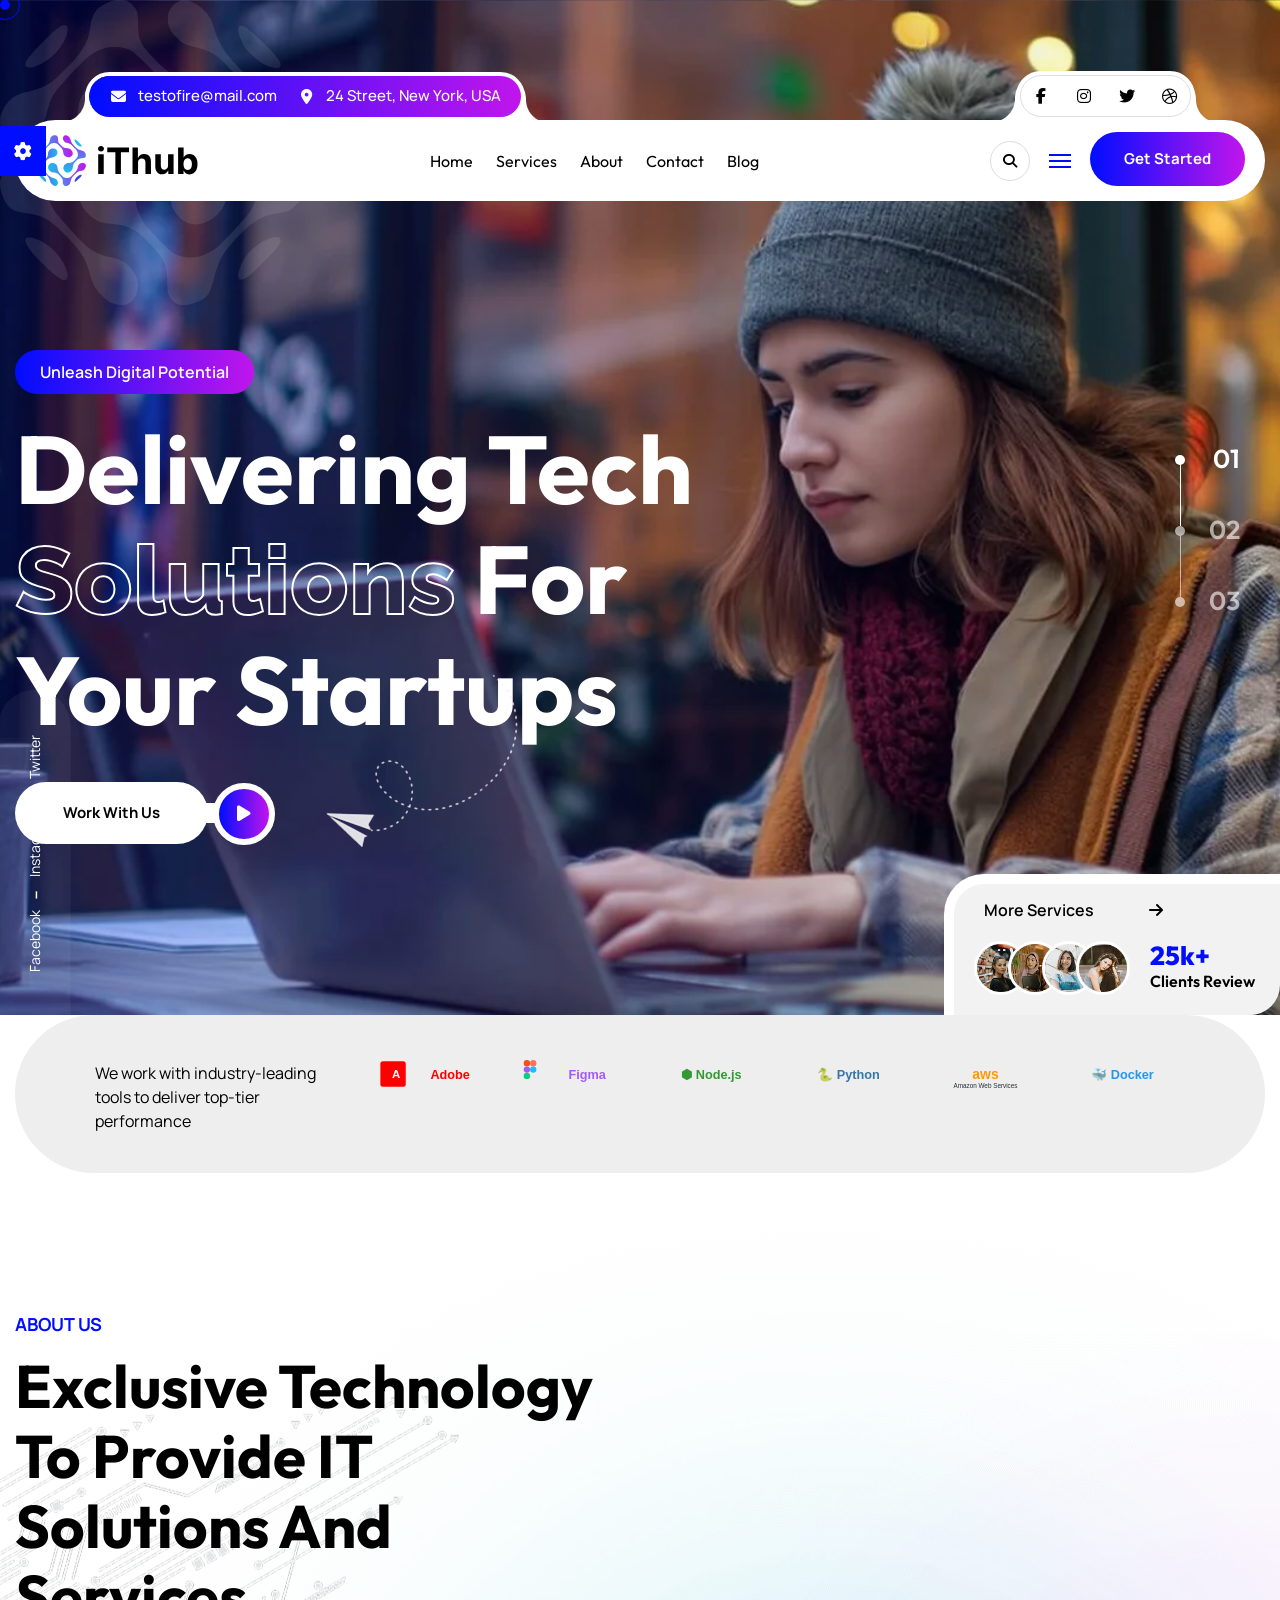
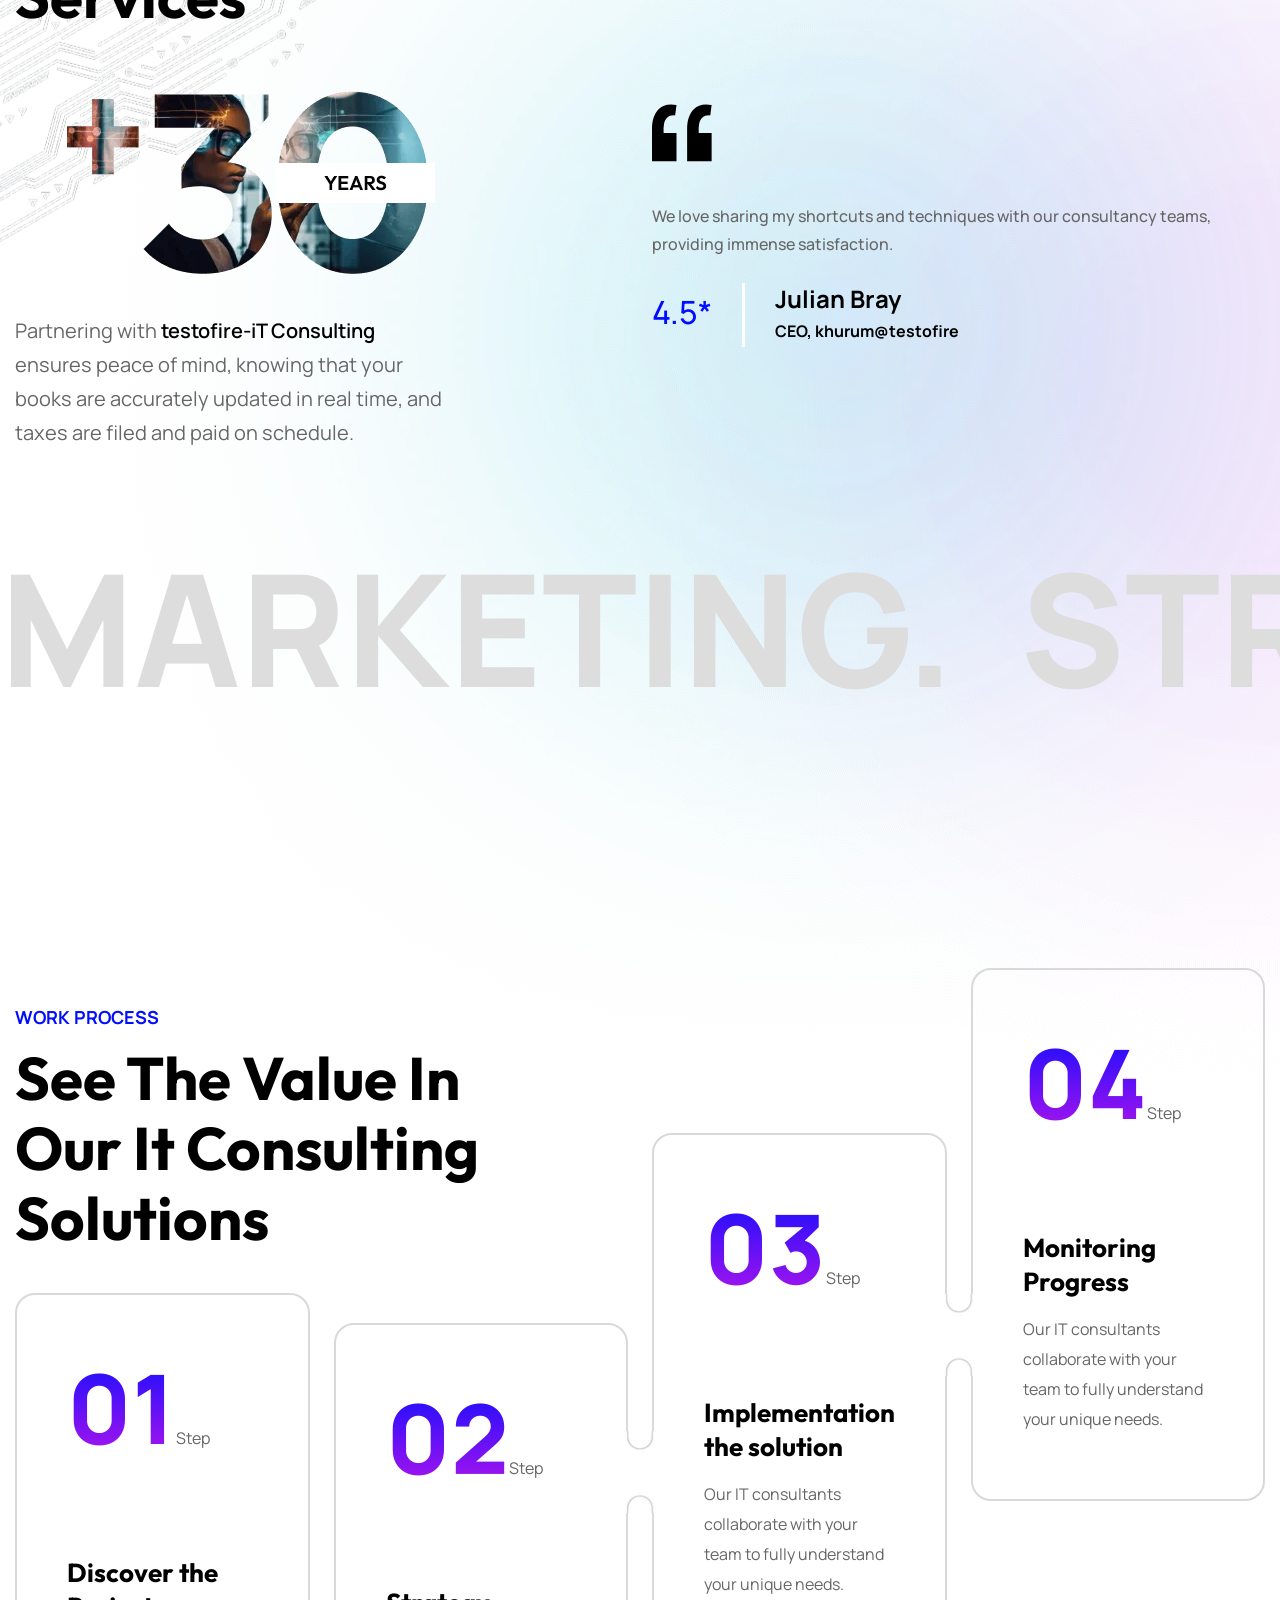
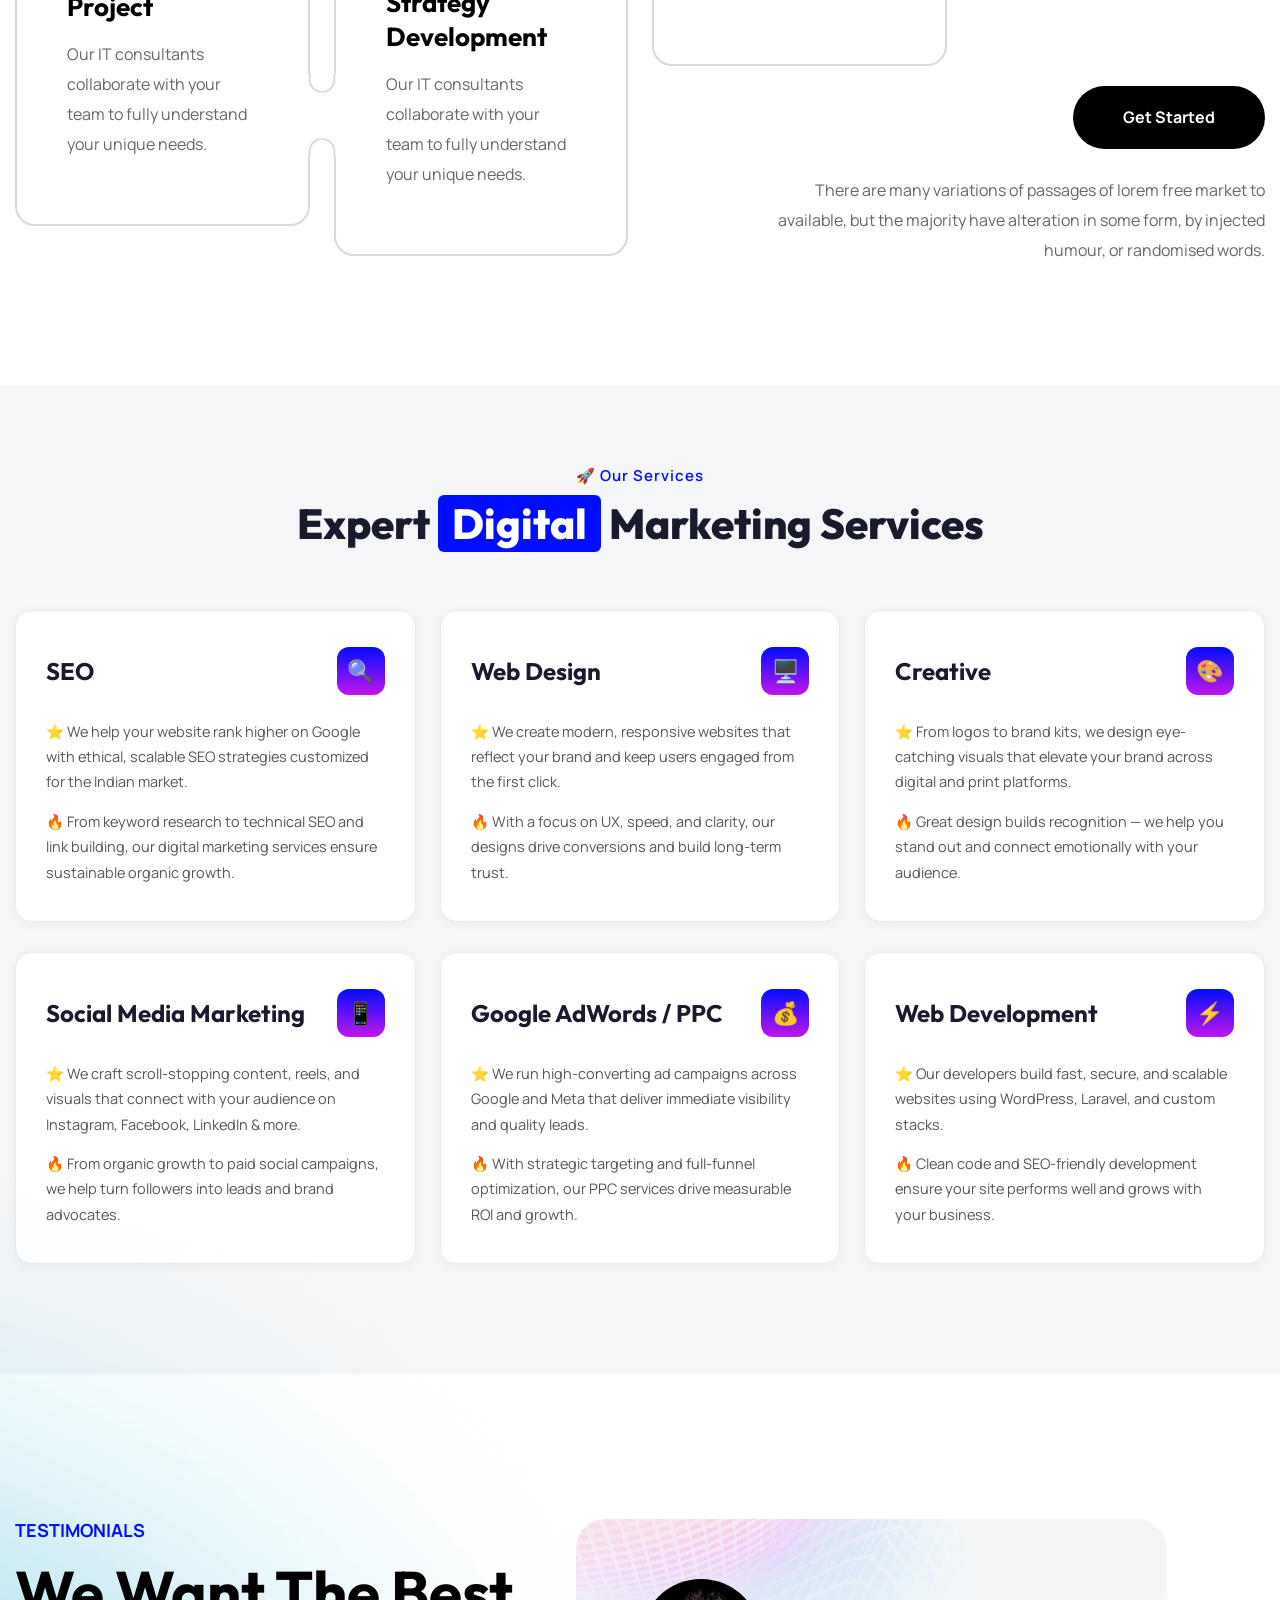
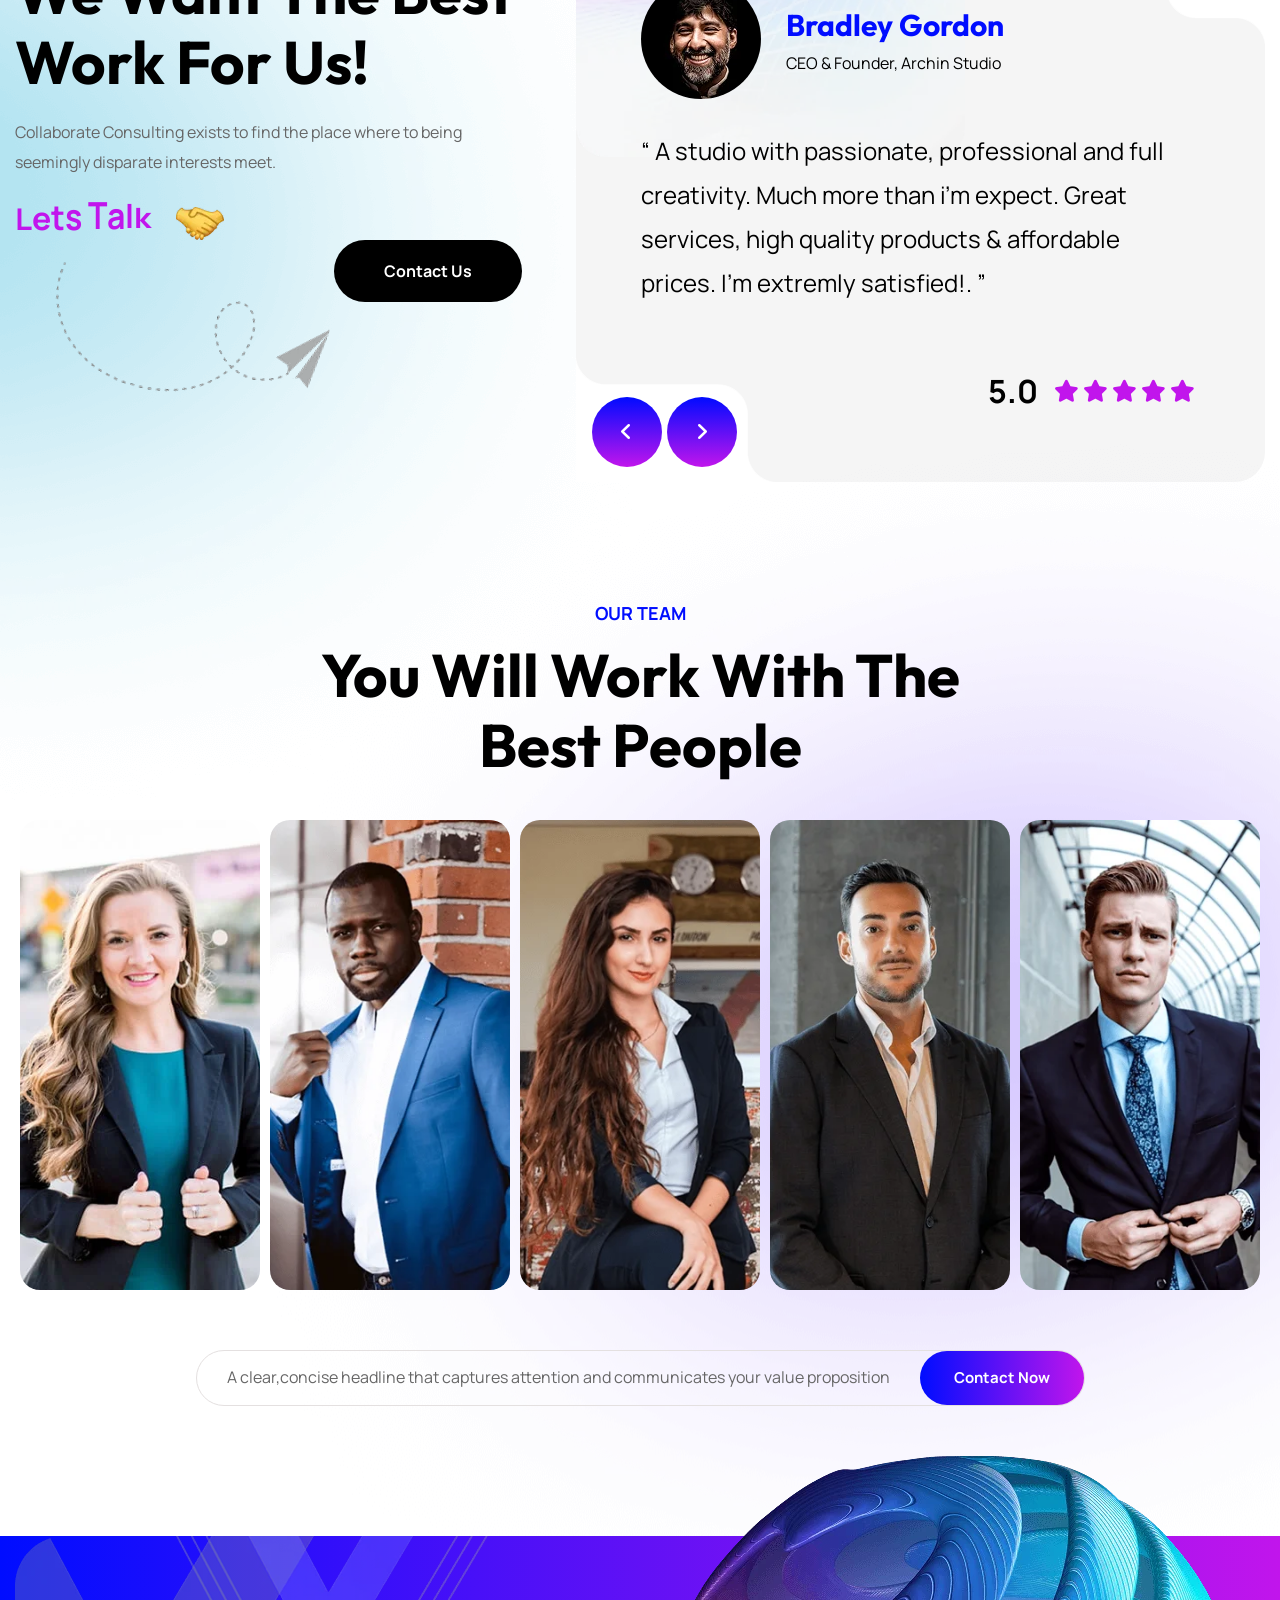
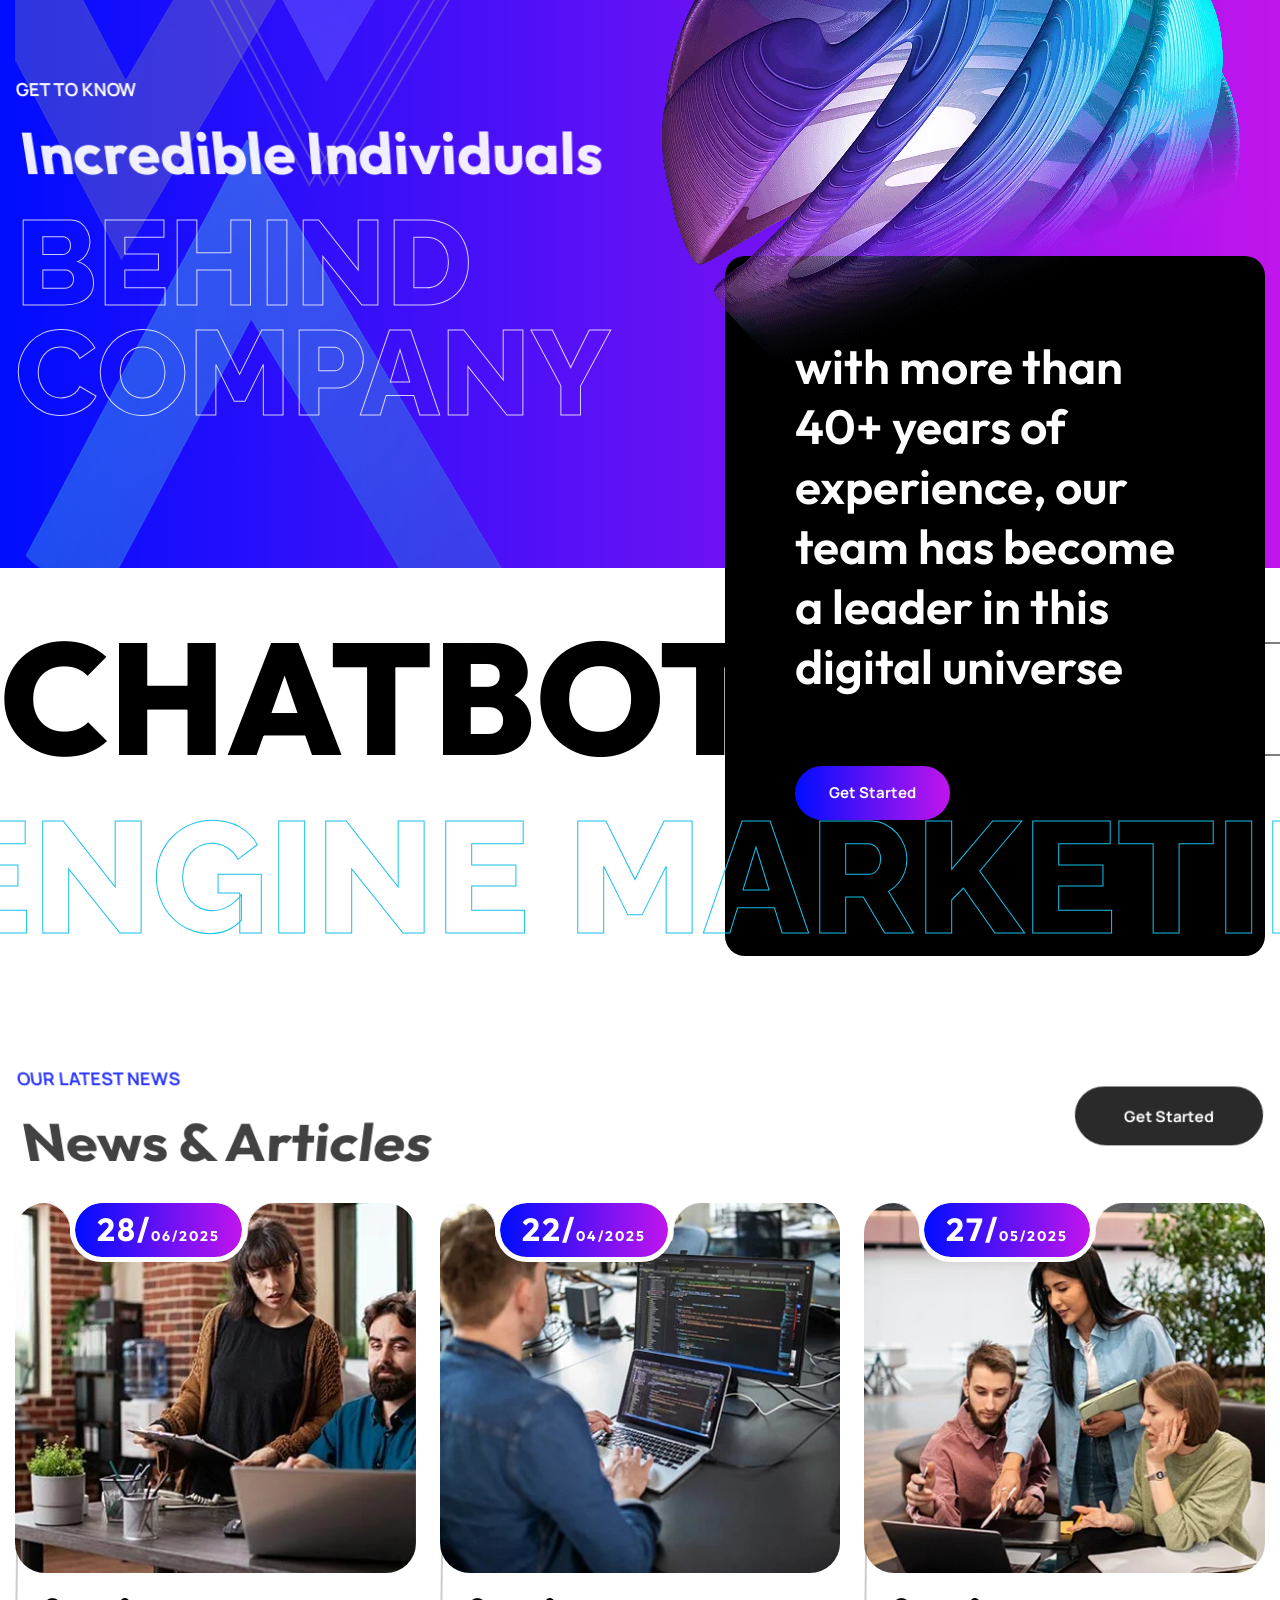
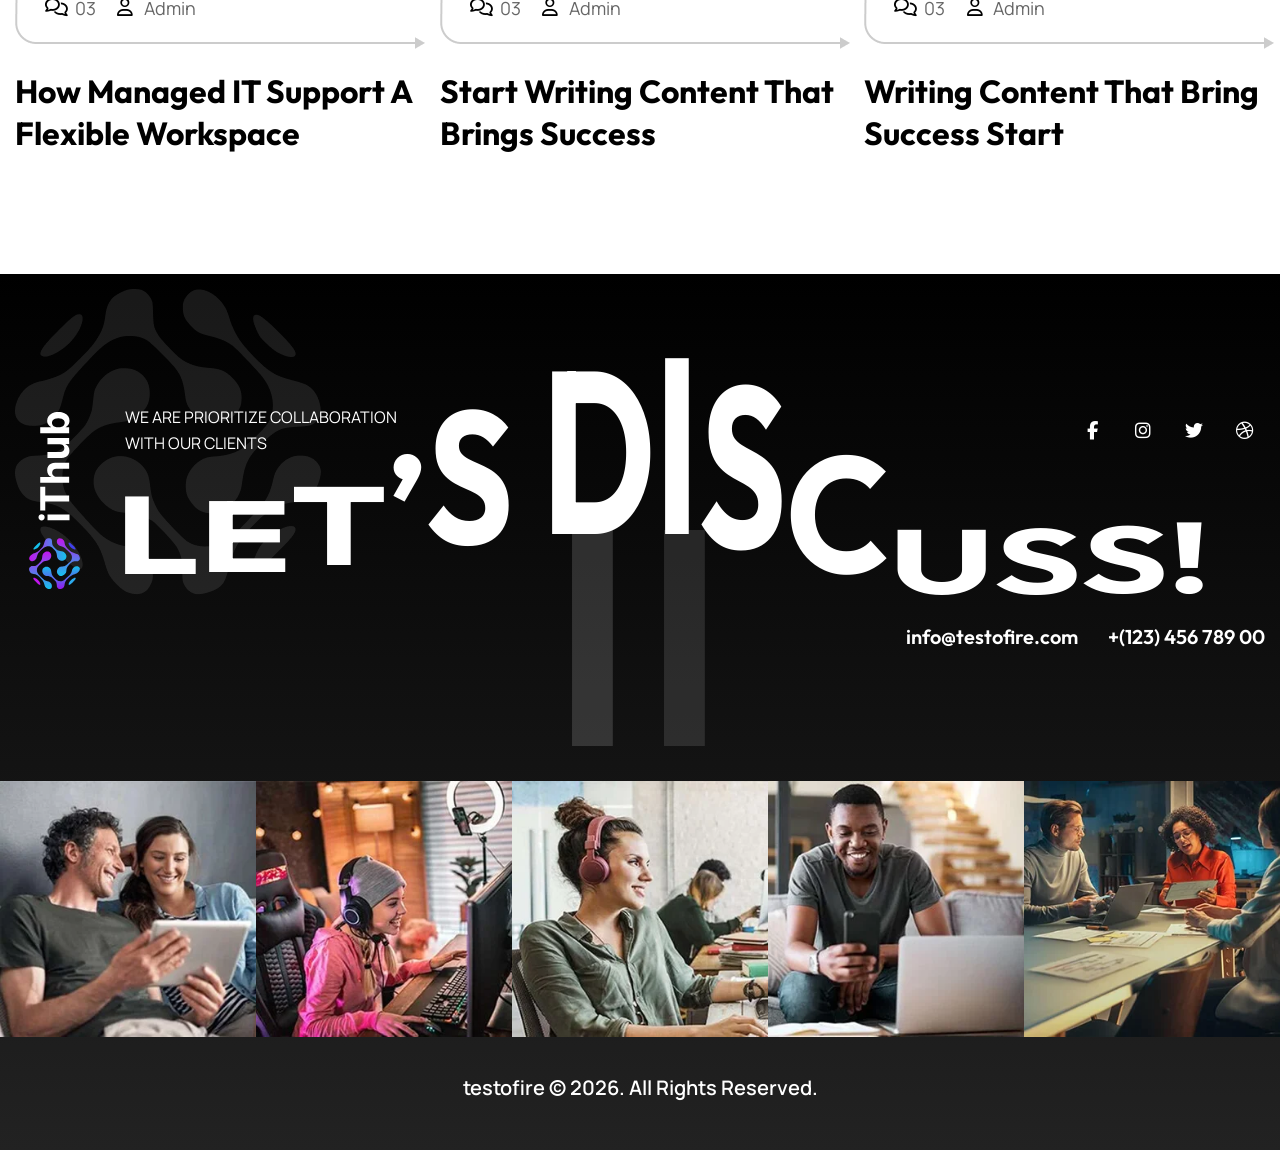
==== commit 5d8ebac2: "first" ====
--- a/index.html
+++ b/index.html
@@ -797,8 +797,8 @@
                     <div class="col-lg-4 col-md-6 col-sm-12" style="margin-bottom: 30px;">
                         <div style="background: #fff; border-radius: 16px; padding: 36px 30px; height: 100%; border: 1px solid #e8ecef; transition: all 0.4s ease; box-shadow: 0 2px 12px rgba(0,0,0,0.04);" onmouseenter="this.style.transform='translateY(-8px)'; this.style.boxShadow='0 16px 40px rgba(0,13,255,0.12)'; this.style.borderColor='#000DFF';" onmouseleave="this.style.transform='translateY(0)'; this.style.boxShadow='0 2px 12px rgba(0,0,0,0.04)'; this.style.borderColor='#e8ecef';">
                             <div style="display: flex; justify-content: space-between; align-items: center; margin-bottom: 24px;">
-                                <h3 style="font-size: 24px; font-weight: 700; color: #1a1a2e; margin: 0; font-family: 'Outfit', sans-serif;">SEO</h3>
-                                <div style="width: 48px; height: 48px; background: linear-gradient(135deg, #000DFF 0%, #0008CC 100%); border-radius: 12px; display: flex; align-items: center; justify-content: center;">
+                                <h3 style="font-size: 24px; font-weight: 700; color: #1a1a2e; margin: 0; font-family: 'Outfit', sans-serif;"><a href="service-detail.html" style="color: inherit; text-decoration: none;"></a>SEO</a></h3>
+                                <div style="width: 48px; height: 48px; background: linear-gradient(180deg, rgba(0, 13, 255, 1) 0%, rgba(193, 21, 236, 1) 100%); border-radius: 12px; display: flex; align-items: center; justify-content: center;">
                                     <span style="font-size: 22px;">🔍</span>
                                 </div>
                             </div>
@@ -813,10 +813,11 @@
 
                     <!-- Web Design -->
                     <div class="col-lg-4 col-md-6 col-sm-12" style="margin-bottom: 30px;">
-                        <div style="background: #fff; border-radius: 16px; padding: 36px 30px; height: 100%; border: 1px solid #e8ecef; transition: all 0.4s ease; box-shadow: 0 2px 12px rgba(0,0,0,0.04);" onmouseenter="this.style.transform='translateY(-8px)'; this.style.boxShadow='0 16px 40px rgba(0,13,255,0.12)'; this.style.borderColor='#000DFF';" onmouseleave="this.style.transform='translateY(0)'; this.style.boxShadow='0 2px 12px rgba(0,0,0,0.04)'; this.style.borderColor='#e8ecef';">
+                        <a href="service-detail.html" style="display: block; text-decoration: none; color: inherit; height: 100%;">
+                        <div style="background: #fff; border-radius: 16px; padding: 36px 30px; height: 100%; border: 1px solid #e8ecef; transition: all 0.4s ease; box-shadow: 0 2px 12px rgba(0,0,0,0.04); cursor: pointer;" onmouseenter="this.style.transform='translateY(-8px)'; this.style.boxShadow='0 16px 40px rgba(0,13,255,0.12)'; this.style.borderColor='#000DFF';" onmouseleave="this.style.transform='translateY(0)'; this.style.boxShadow='0 2px 12px rgba(0,0,0,0.04)'; this.style.borderColor='#e8ecef';">
                             <div style="display: flex; justify-content: space-between; align-items: center; margin-bottom: 24px;">
                                 <h3 style="font-size: 24px; font-weight: 700; color: #1a1a2e; margin: 0; font-family: 'Outfit', sans-serif;">Web Design</h3>
-                                <div style="width: 48px; height: 48px; background: linear-gradient(135deg, #000DFF 0%, #0008CC 100%); border-radius: 12px; display: flex; align-items: center; justify-content: center;">
+                                <div style="width: 48px; height: 48px; background: linear-gradient(180deg, rgba(0, 13, 255, 1) 0%, rgba(193, 21, 236, 1) 100%); border-radius: 12px; display: flex; align-items: center; justify-content: center;">
                                     <span style="font-size: 22px;">🖥️</span>
                                 </div>
                             </div>
@@ -827,14 +828,16 @@
                                 🔥 With a focus on UX, speed, and clarity, our designs drive conversions and build long-term trust.
                             </p>
                         </div>
+                        </a>
                     </div>
 
                     <!-- Creative -->
                     <div class="col-lg-4 col-md-6 col-sm-12" style="margin-bottom: 30px;">
-                        <div style="background: #fff; border-radius: 16px; padding: 36px 30px; height: 100%; border: 1px solid #e8ecef; transition: all 0.4s ease; box-shadow: 0 2px 12px rgba(0,0,0,0.04);" onmouseenter="this.style.transform='translateY(-8px)'; this.style.boxShadow='0 16px 40px rgba(0,13,255,0.12)'; this.style.borderColor='#000DFF';" onmouseleave="this.style.transform='translateY(0)'; this.style.boxShadow='0 2px 12px rgba(0,0,0,0.04)'; this.style.borderColor='#e8ecef';">
+                        <a href="service-detail.html" style="display: block; text-decoration: none; color: inherit; height: 100%;">
+                        <div style="background: #fff; border-radius: 16px; padding: 36px 30px; height: 100%; border: 1px solid #e8ecef; transition: all 0.4s ease; box-shadow: 0 2px 12px rgba(0,0,0,0.04); cursor: pointer;" onmouseenter="this.style.transform='translateY(-8px)'; this.style.boxShadow='0 16px 40px rgba(0,13,255,0.12)'; this.style.borderColor='#000DFF';" onmouseleave="this.style.transform='translateY(0)'; this.style.boxShadow='0 2px 12px rgba(0,0,0,0.04)'; this.style.borderColor='#e8ecef';">
                             <div style="display: flex; justify-content: space-between; align-items: center; margin-bottom: 24px;">
                                 <h3 style="font-size: 24px; font-weight: 700; color: #1a1a2e; margin: 0; font-family: 'Outfit', sans-serif;">Creative</h3>
-                                <div style="width: 48px; height: 48px; background: linear-gradient(135deg, #000DFF 0%, #0008CC 100%); border-radius: 12px; display: flex; align-items: center; justify-content: center;">
+                                <div style="width: 48px; height: 48px; background: linear-gradient(180deg, rgba(0, 13, 255, 1) 0%, rgba(193, 21, 236, 1) 100%); border-radius: 12px; display: flex; align-items: center; justify-content: center;">
                                     <span style="font-size: 22px;">🎨</span>
                                 </div>
                             </div>
@@ -845,14 +848,16 @@
                                 🔥 Great design builds recognition — we help you stand out and connect emotionally with your audience.
                             </p>
                         </div>
+                        </a>
                     </div>
 
                     <!-- Social Media -->
                     <div class="col-lg-4 col-md-6 col-sm-12" style="margin-bottom: 30px;">
-                        <div style="background: #fff; border-radius: 16px; padding: 36px 30px; height: 100%; border: 1px solid #e8ecef; transition: all 0.4s ease; box-shadow: 0 2px 12px rgba(0,0,0,0.04);" onmouseenter="this.style.transform='translateY(-8px)'; this.style.boxShadow='0 16px 40px rgba(0,13,255,0.12)'; this.style.borderColor='#000DFF';" onmouseleave="this.style.transform='translateY(0)'; this.style.boxShadow='0 2px 12px rgba(0,0,0,0.04)'; this.style.borderColor='#e8ecef';">
+                        <a href="service-detail.html" style="display: block; text-decoration: none; color: inherit; height: 100%;">
+                        <div style="background: #fff; border-radius: 16px; padding: 36px 30px; height: 100%; border: 1px solid #e8ecef; transition: all 0.4s ease; box-shadow: 0 2px 12px rgba(0,0,0,0.04); cursor: pointer;" onmouseenter="this.style.transform='translateY(-8px)'; this.style.boxShadow='0 16px 40px rgba(0,13,255,0.12)'; this.style.borderColor='#000DFF';" onmouseleave="this.style.transform='translateY(0)'; this.style.boxShadow='0 2px 12px rgba(0,0,0,0.04)'; this.style.borderColor='#e8ecef';">
                             <div style="display: flex; justify-content: space-between; align-items: center; margin-bottom: 24px;">
-                                <h3 style="font-size: 24px; font-weight: 700; color: #1a1a2e; margin: 0; font-family: 'Outfit', sans-serif;">Social Media</h3>
-                                <div style="width: 48px; height: 48px; background: linear-gradient(135deg, #000DFF 0%, #0008CC 100%); border-radius: 12px; display: flex; align-items: center; justify-content: center;">
+                                <h3 style="font-size: 24px; font-weight: 700; color: #1a1a2e; margin: 0; font-family: 'Outfit', sans-serif;">Social Media Marketing</h3>
+                                <div style="width: 48px; height: 48px; background: linear-gradient(180deg, rgba(0, 13, 255, 1) 0%, rgba(193, 21, 236, 1) 100%); border-radius: 12px; display: flex; align-items: center; justify-content: center;">
                                     <span style="font-size: 22px;">📱</span>
                                 </div>
                             </div>
@@ -863,14 +868,16 @@
                                 🔥 From organic growth to paid social campaigns, we help turn followers into leads and brand advocates.
                             </p>
                         </div>
+                        </a>
                     </div>
 
                     <!-- PPC -->
                     <div class="col-lg-4 col-md-6 col-sm-12" style="margin-bottom: 30px;">
-                        <div style="background: #fff; border-radius: 16px; padding: 36px 30px; height: 100%; border: 1px solid #e8ecef; transition: all 0.4s ease; box-shadow: 0 2px 12px rgba(0,0,0,0.04);" onmouseenter="this.style.transform='translateY(-8px)'; this.style.boxShadow='0 16px 40px rgba(0,13,255,0.12)'; this.style.borderColor='#000DFF';" onmouseleave="this.style.transform='translateY(0)'; this.style.boxShadow='0 2px 12px rgba(0,0,0,0.04)'; this.style.borderColor='#e8ecef';">
+                        <a href="service-detail.html" style="display: block; text-decoration: none; color: inherit; height: 100%;">
+                        <div style="background: #fff; border-radius: 16px; padding: 36px 30px; height: 100%; border: 1px solid #e8ecef; transition: all 0.4s ease; box-shadow: 0 2px 12px rgba(0,0,0,0.04); cursor: pointer;" onmouseenter="this.style.transform='translateY(-8px)'; this.style.boxShadow='0 16px 40px rgba(0,13,255,0.12)'; this.style.borderColor='#000DFF';" onmouseleave="this.style.transform='translateY(0)'; this.style.boxShadow='0 2px 12px rgba(0,0,0,0.04)'; this.style.borderColor='#e8ecef';">
                             <div style="display: flex; justify-content: space-between; align-items: center; margin-bottom: 24px;">
-                                <h3 style="font-size: 24px; font-weight: 700; color: #1a1a2e; margin: 0; font-family: 'Outfit', sans-serif;">PPC</h3>
-                                <div style="width: 48px; height: 48px; background: linear-gradient(135deg, #000DFF 0%, #0008CC 100%); border-radius: 12px; display: flex; align-items: center; justify-content: center;">
+                                <h3 style="font-size: 24px; font-weight: 700; color: #1a1a2e; margin: 0; font-family: 'Outfit', sans-serif;">Google AdWords / PPC</h3>
+                                <div style="width: 48px; height: 48px; background: linear-gradient(180deg, rgba(0, 13, 255, 1) 0%, rgba(193, 21, 236, 1) 100%); border-radius: 12px; display: flex; align-items: center; justify-content: center;">
                                     <span style="font-size: 22px;">💰</span>
                                 </div>
                             </div>
@@ -881,14 +888,16 @@
                                 🔥 With strategic targeting and full-funnel optimization, our PPC services drive measurable ROI and growth.
                             </p>
                         </div>
+                        </a>
                     </div>
 
                     <!-- Web Development -->
                     <div class="col-lg-4 col-md-6 col-sm-12" style="margin-bottom: 30px;">
-                        <div style="background: #fff; border-radius: 16px; padding: 36px 30px; height: 100%; border: 1px solid #e8ecef; transition: all 0.4s ease; box-shadow: 0 2px 12px rgba(0,0,0,0.04);" onmouseenter="this.style.transform='translateY(-8px)'; this.style.boxShadow='0 16px 40px rgba(0,13,255,0.12)'; this.style.borderColor='#000DFF';" onmouseleave="this.style.transform='translateY(0)'; this.style.boxShadow='0 2px 12px rgba(0,0,0,0.04)'; this.style.borderColor='#e8ecef';">
+                        <a href="service-detail.html" style="display: block; text-decoration: none; color: inherit; height: 100%;">
+                        <div style="background: #fff; border-radius: 16px; padding: 36px 30px; height: 100%; border: 1px solid #e8ecef; transition: all 0.4s ease; box-shadow: 0 2px 12px rgba(0,0,0,0.04); cursor: pointer;" onmouseenter="this.style.transform='translateY(-8px)'; this.style.boxShadow='0 16px 40px rgba(0,13,255,0.12)'; this.style.borderColor='#000DFF';" onmouseleave="this.style.transform='translateY(0)'; this.style.boxShadow='0 2px 12px rgba(0,0,0,0.04)'; this.style.borderColor='#e8ecef';">
                             <div style="display: flex; justify-content: space-between; align-items: center; margin-bottom: 24px;">
                                 <h3 style="font-size: 24px; font-weight: 700; color: #1a1a2e; margin: 0; font-family: 'Outfit', sans-serif;">Web Development</h3>
-                                <div style="width: 48px; height: 48px; background: linear-gradient(135deg, #000DFF 0%, #0008CC 100%); border-radius: 12px; display: flex; align-items: center; justify-content: center;">
+                                <div style="width: 48px; height: 48px; background: linear-gradient(180deg, rgba(0, 13, 255, 1) 0%, rgba(193, 21, 236, 1) 100%); border-radius: 12px; display: flex; align-items: center; justify-content: center;">
                                     <span style="font-size: 22px;">⚡</span>
                                 </div>
                             </div>
@@ -899,157 +908,15 @@
                                 🔥 Clean code and SEO-friendly development ensure your site performs well and grows with your business.
                             </p>
                         </div>
-                    </div>
-
-                </div>
-
-                <!-- View All Services Button -->
-                <div style="text-align: center; margin-top: 20px;">
-                    <a href="services.html" style="display: inline-block; padding: 16px 40px; background: linear-gradient(135deg, #000DFF 0%, #0008CC 100%); color: #fff; font-size: 16px; font-weight: 700; border-radius: 50px; text-decoration: none; letter-spacing: 0.5px; transition: all 0.3s ease; box-shadow: 0 6px 20px rgba(0,13,255,0.3);" onmouseenter="this.style.transform='translateY(-3px)'; this.style.boxShadow='0 12px 30px rgba(0,13,255,0.4)';" onmouseleave="this.style.transform='translateY(0)'; this.style.boxShadow='0 6px 20px rgba(0,13,255,0.3)';">
-                        View All Services →
-                    </a>
-                </div>
+                        </a>
+                    </div>
+
+                </div>
+
+              
             </div>
         </section>
         <!-- End Expert Digital Marketing Services -->
-
-
-        <!-- Program One -->
-        <section class="offer-one">
-            <div class="offer-one_color"></div>
-            <div class="offer-one_bg-color" data-parallax='{"y" : 120}'></div>
-            <div class="auto-container">
-                <div class="row clearfix">
-
-                    <!-- Image Column -->
-                    <div class="offer-one_image-column col-lg-6 col-md-12 col-sm-12">
-                        <div class="offer-one_image-outer">
-                            <div class="offer-one_images_outer">
-                                <!-- Image -->
-                                <div class="offer-one_image active">
-                                    <img src="assets/images/resource/offer-1.jpg" alt="" />
-                                </div>
-                                <!-- Image -->
-                                <div class="offer-one_image two">
-                                    <img src="assets/images/resource/offer-2.jpg" alt="" />
-                                </div>
-                                <!-- Image -->
-                                <div class="offer-one_image three">
-                                    <img src="assets/images/resource/offer-3.jpg" alt="" />
-                                </div>
-                                <!-- Image -->
-                                <div class="offer-one_image four">
-                                    <img src="assets/images/resource/offer-4.jpg" alt="" />
-                                </div>
-                            </div>
-                            <!-- Award Box -->
-                            <div class="step-award_box">
-                                <div class="step-award_count"><span class="odometer" data-count="100"></span>+</div>
-                                <span class="step-award_subtitle">Award Winning</span>
-                            </div>
-                        </div>
-                    </div>
-
-                    <!-- Content Column -->
-                    <div class="offer-one_content-column col-lg-6 col-md-12 col-sm-12">
-                        <div class="offer-one_content-outer">
-                            <!-- Sec Title -->
-                            <div class="sec-title title-anim">
-                                <div class="sec-title_title">
-                                    what can we offer
-                                    <div class="sec-title_dots">
-                                        <span></span>
-                                        <span></span>
-                                        <span></span>
-                                    </div>
-                                </div>
-                                <h2 class="sec-title_heading">Services we're offering</h2>
-                            </div>
-                            <div class="offer-one_titles">
-                                <!-- One -->
-                                <div class="offer-one_title active">
-                                    <div class="offer-one_icon-outer">
-                                        <span class="offer-one_number">1</span>
-                                        <div class="offer-one_icon">
-                                            <img src="assets/images/icons/offer-1.svg" alt="" />
-                                        </div>
-                                    </div>
-                                    <h3 class="offer-one_heading"><a href="service-detail.html">Internet Marketing</a></h3>
-                                    <ul class="offer-one_tags">
-                                        <li><a href="#">Strategy</a></li>
-                                        <li><a href="#">Marketing</a></li>
-                                        <li><a href="#">Advertisement</a></li>
-                                        <li><a href="#">Planing</a></li>
-                                    </ul>
-                                    <a class="offer-one_arrow" href="service-detail.html">
-									<img src="assets/images/icons/offer_arrow.svg" alt="" />
-								</a>
-                                </div>
-                                <!-- Two -->
-                                <div class="offer-one_title">
-                                    <div class="offer-one_icon-outer">
-                                        <span class="offer-one_number">2</span>
-                                        <div class="offer-one_icon">
-                                            <img src="assets/images/icons/offer-2.svg" alt="" />
-                                        </div>
-                                    </div>
-                                    <h3 class="offer-one_heading"><a href="service-detail.html">Google Ads Advertising</a></h3>
-                                    <ul class="offer-one_tags">
-                                        <li><a href="#">Strategy</a></li>
-                                        <li><a href="#">Marketing</a></li>
-                                        <li><a href="#">Advertisement</a></li>
-                                        <li><a href="#">Planing</a></li>
-                                    </ul>
-                                    <a class="offer-one_arrow" href="service-detail.html">
-									<img src="assets/images/icons/offer_arrow.svg" alt="" />
-								</a>
-                                </div>
-                                <!-- Three -->
-                                <div class="offer-one_title">
-                                    <div class="offer-one_icon-outer">
-                                        <span class="offer-one_number">3</span>
-                                        <div class="offer-one_icon">
-                                            <img src="assets/images/icons/offer-3.svg" alt="" />
-                                        </div>
-                                    </div>
-                                    <h3 class="offer-one_heading"><a href="service-detail.html">Social Media Marketing</a></h3>
-                                    <ul class="offer-one_tags">
-                                        <li><a href="#">Strategy</a></li>
-                                        <li><a href="#">Marketing</a></li>
-                                        <li><a href="#">Advertisement</a></li>
-                                        <li><a href="#">Planing</a></li>
-                                    </ul>
-                                    <a class="offer-one_arrow" href="service-detail.html">
-									<img src="assets/images/icons/offer_arrow.svg" alt="" />
-								</a>
-                                </div>
-                                <!-- Four -->
-                                <div class="offer-one_title">
-                                    <div class="offer-one_icon-outer">
-                                        <span class="offer-one_number">4</span>
-                                        <div class="offer-one_icon">
-                                            <img src="assets/images/icons/offer-4.svg" alt="" />
-                                        </div>
-                                    </div>
-                                    <h3 class="offer-one_heading"><a href="service-detail.html">Search Engine Optimization</a></h3>
-                                    <ul class="offer-one_tags">
-                                        <li><a href="#">Strategy</a></li>
-                                        <li><a href="#">Marketing</a></li>
-                                        <li><a href="#">Advertisement</a></li>
-                                        <li><a href="#">Planing</a></li>
-                                    </ul>
-                                    <a class="offer-one_arrow" href="service-detail.html">
-									<img src="assets/images/icons/offer_arrow.svg" alt="" />
-								</a>
-                                </div>
-                            </div>
-                        </div>
-                    </div>
-
-                </div>
-            </div>
-        </section>
-        <!-- End Program One -->
 
         <!-- Testimonial One -->
         <section class="testimonial-one">
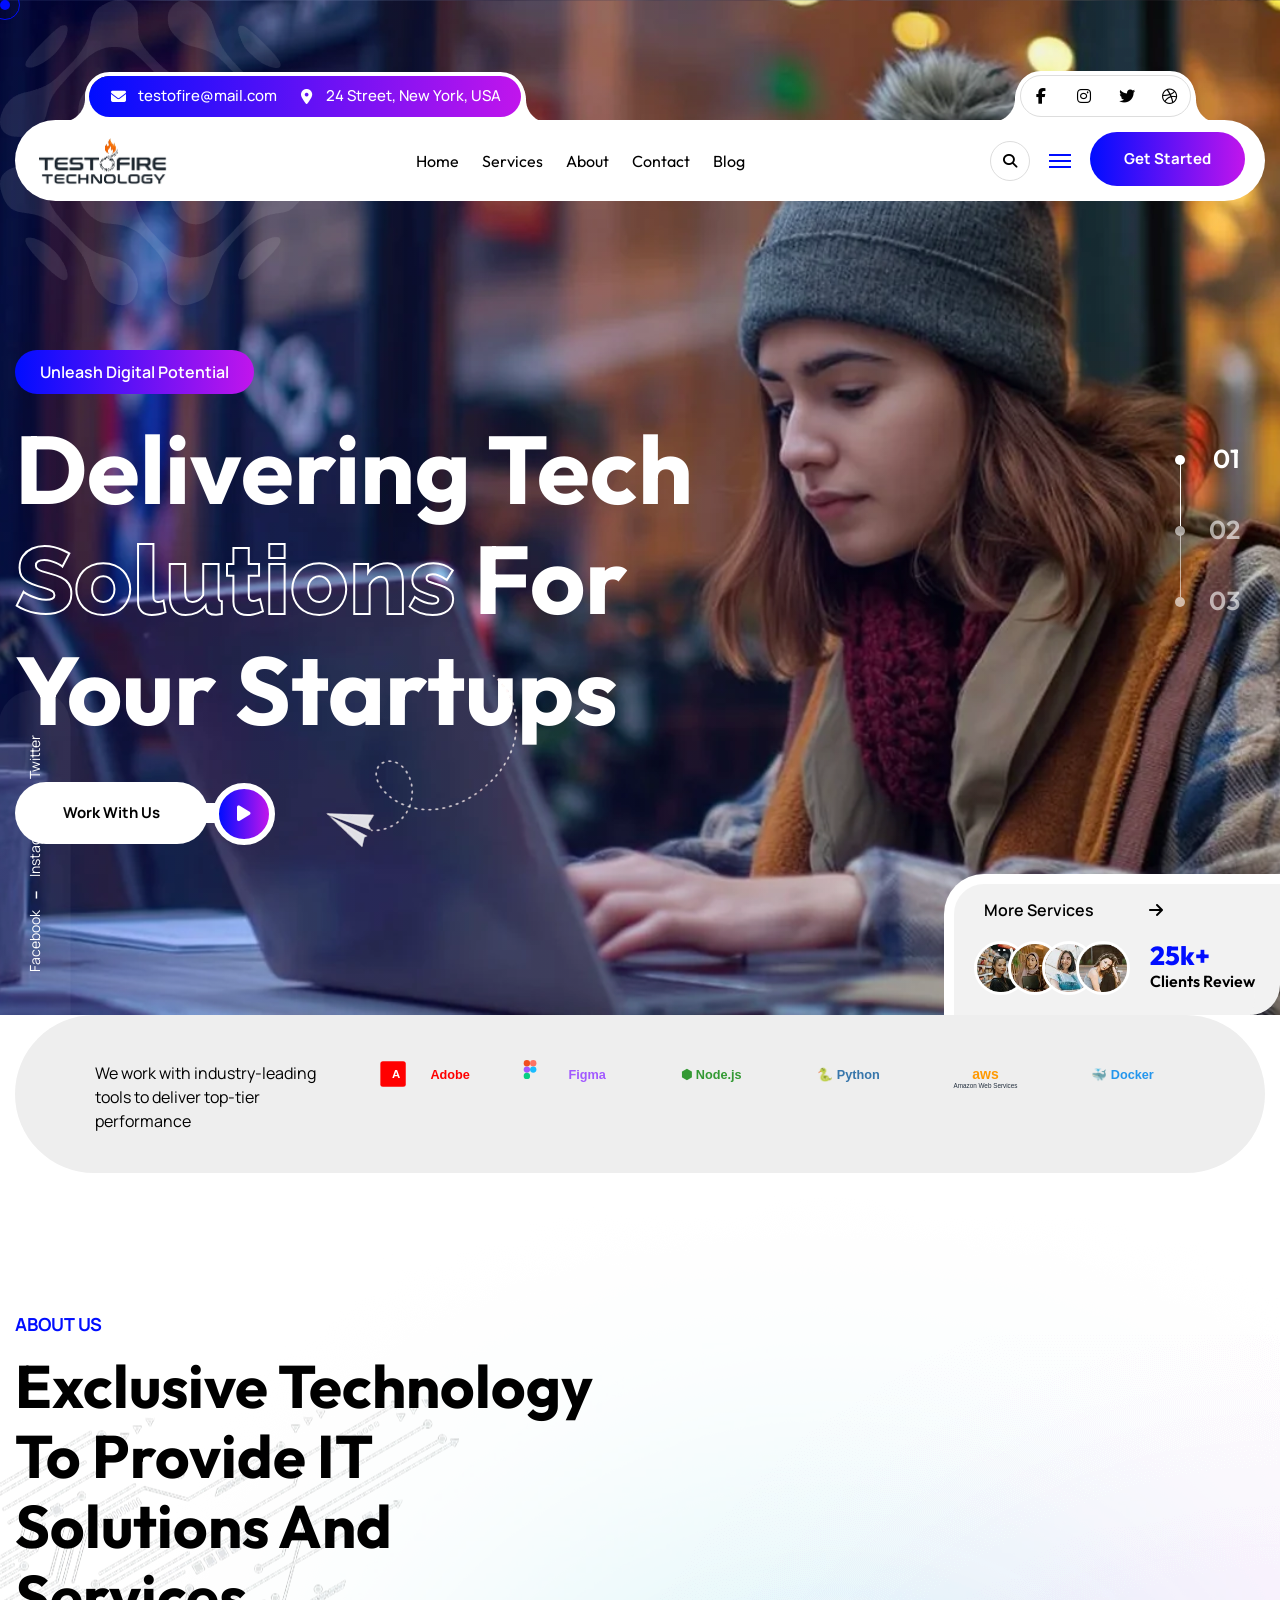
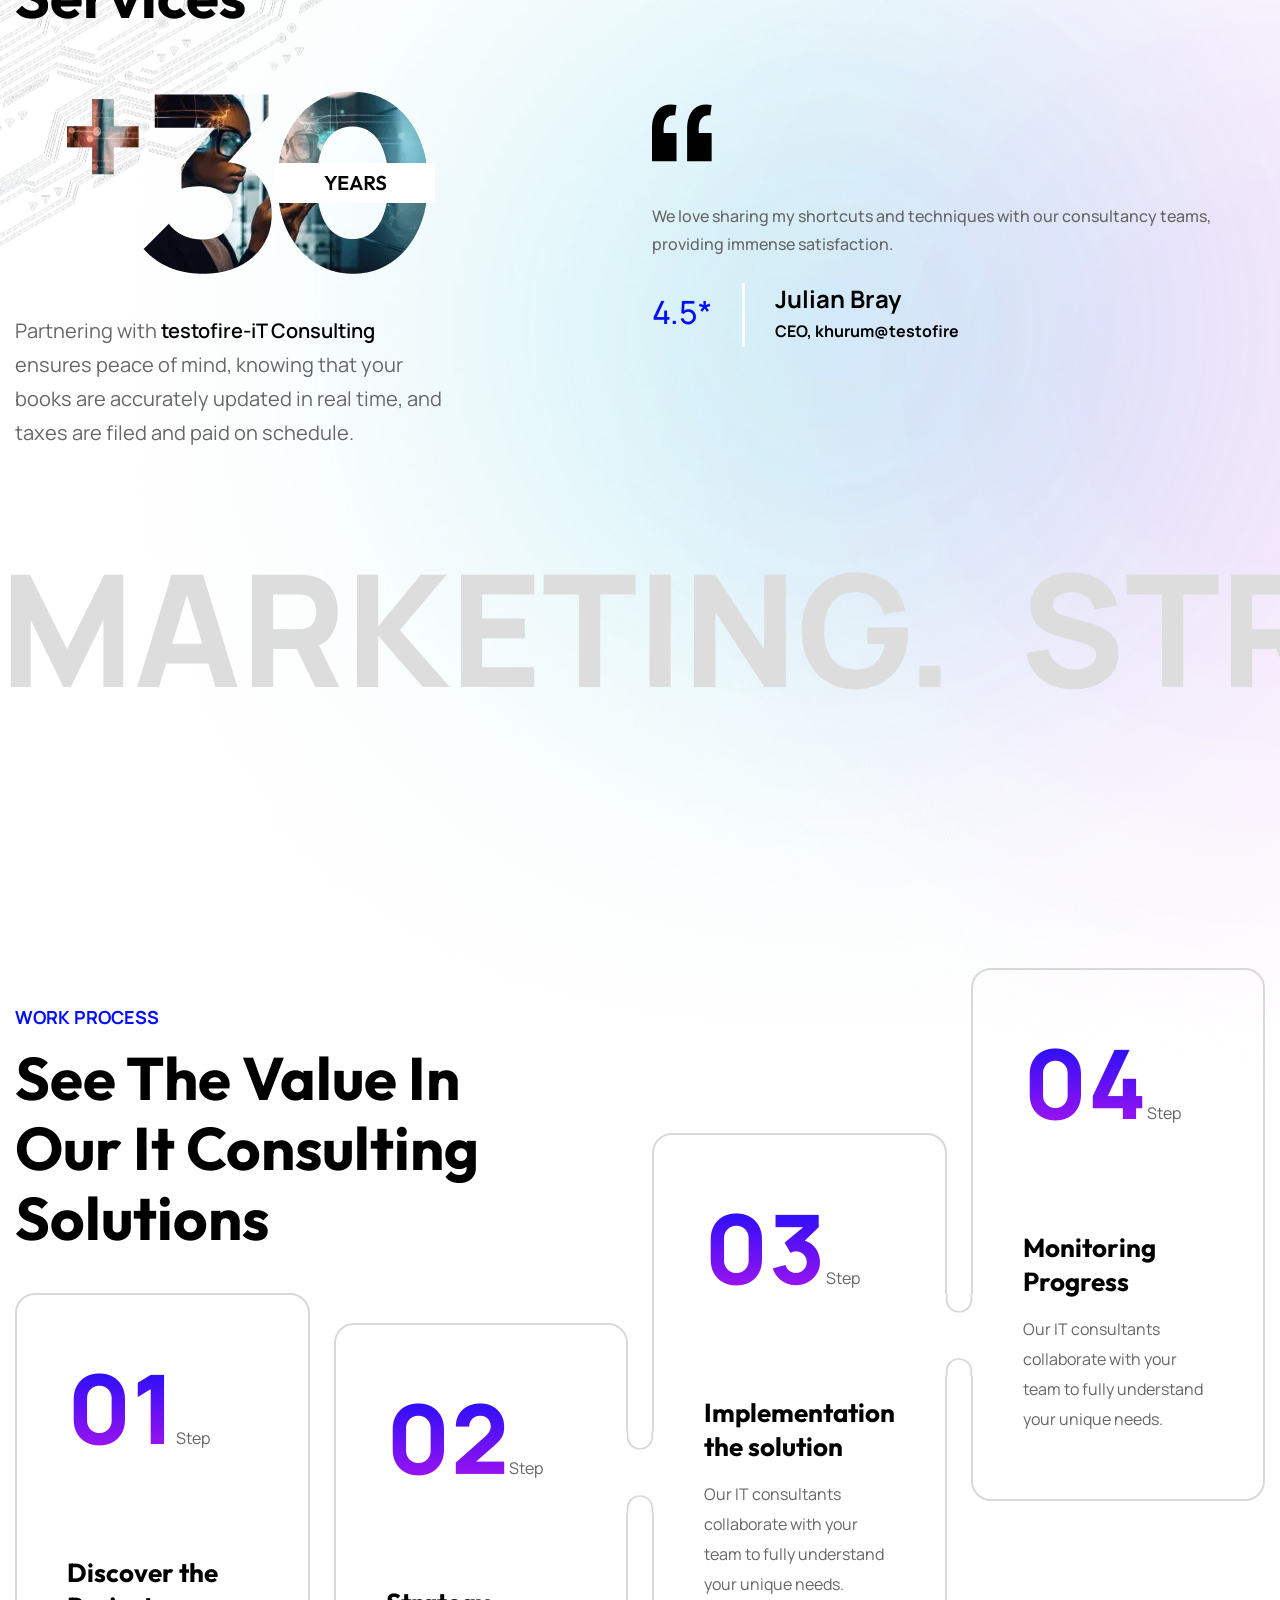
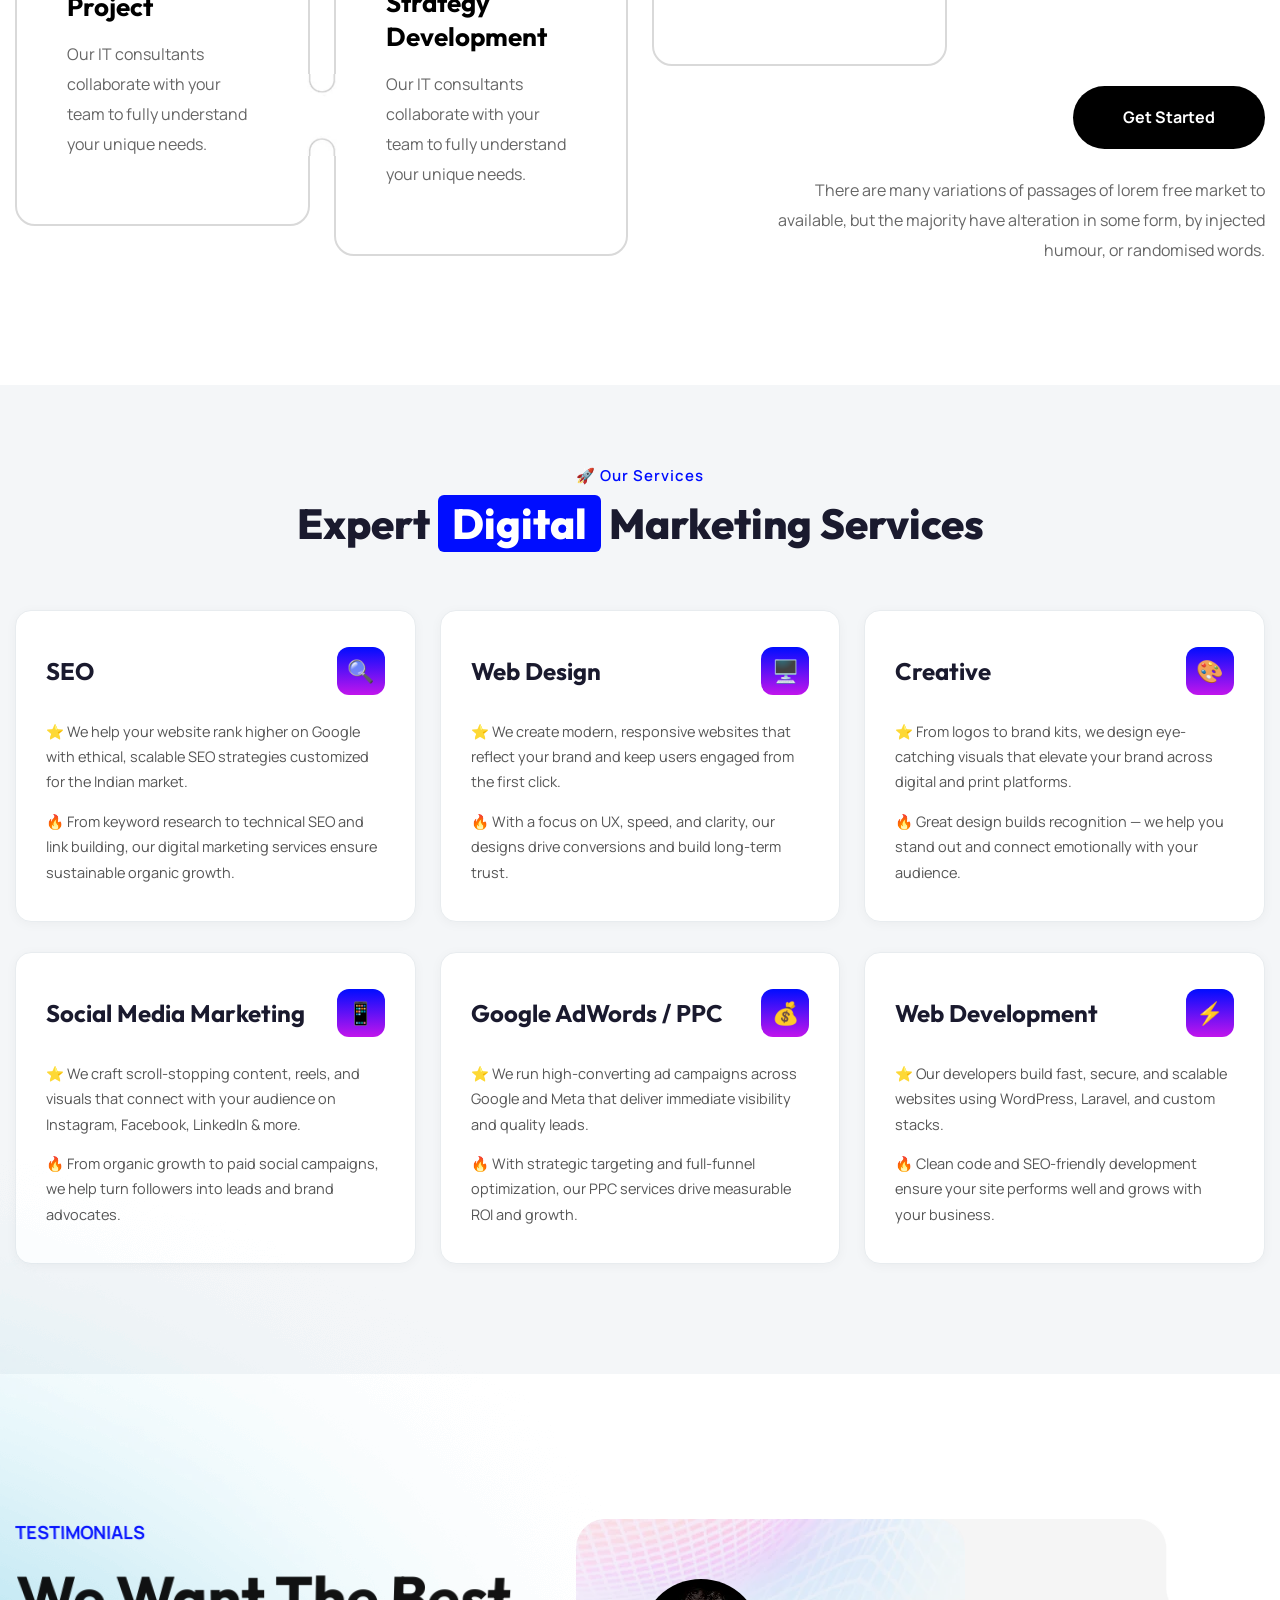
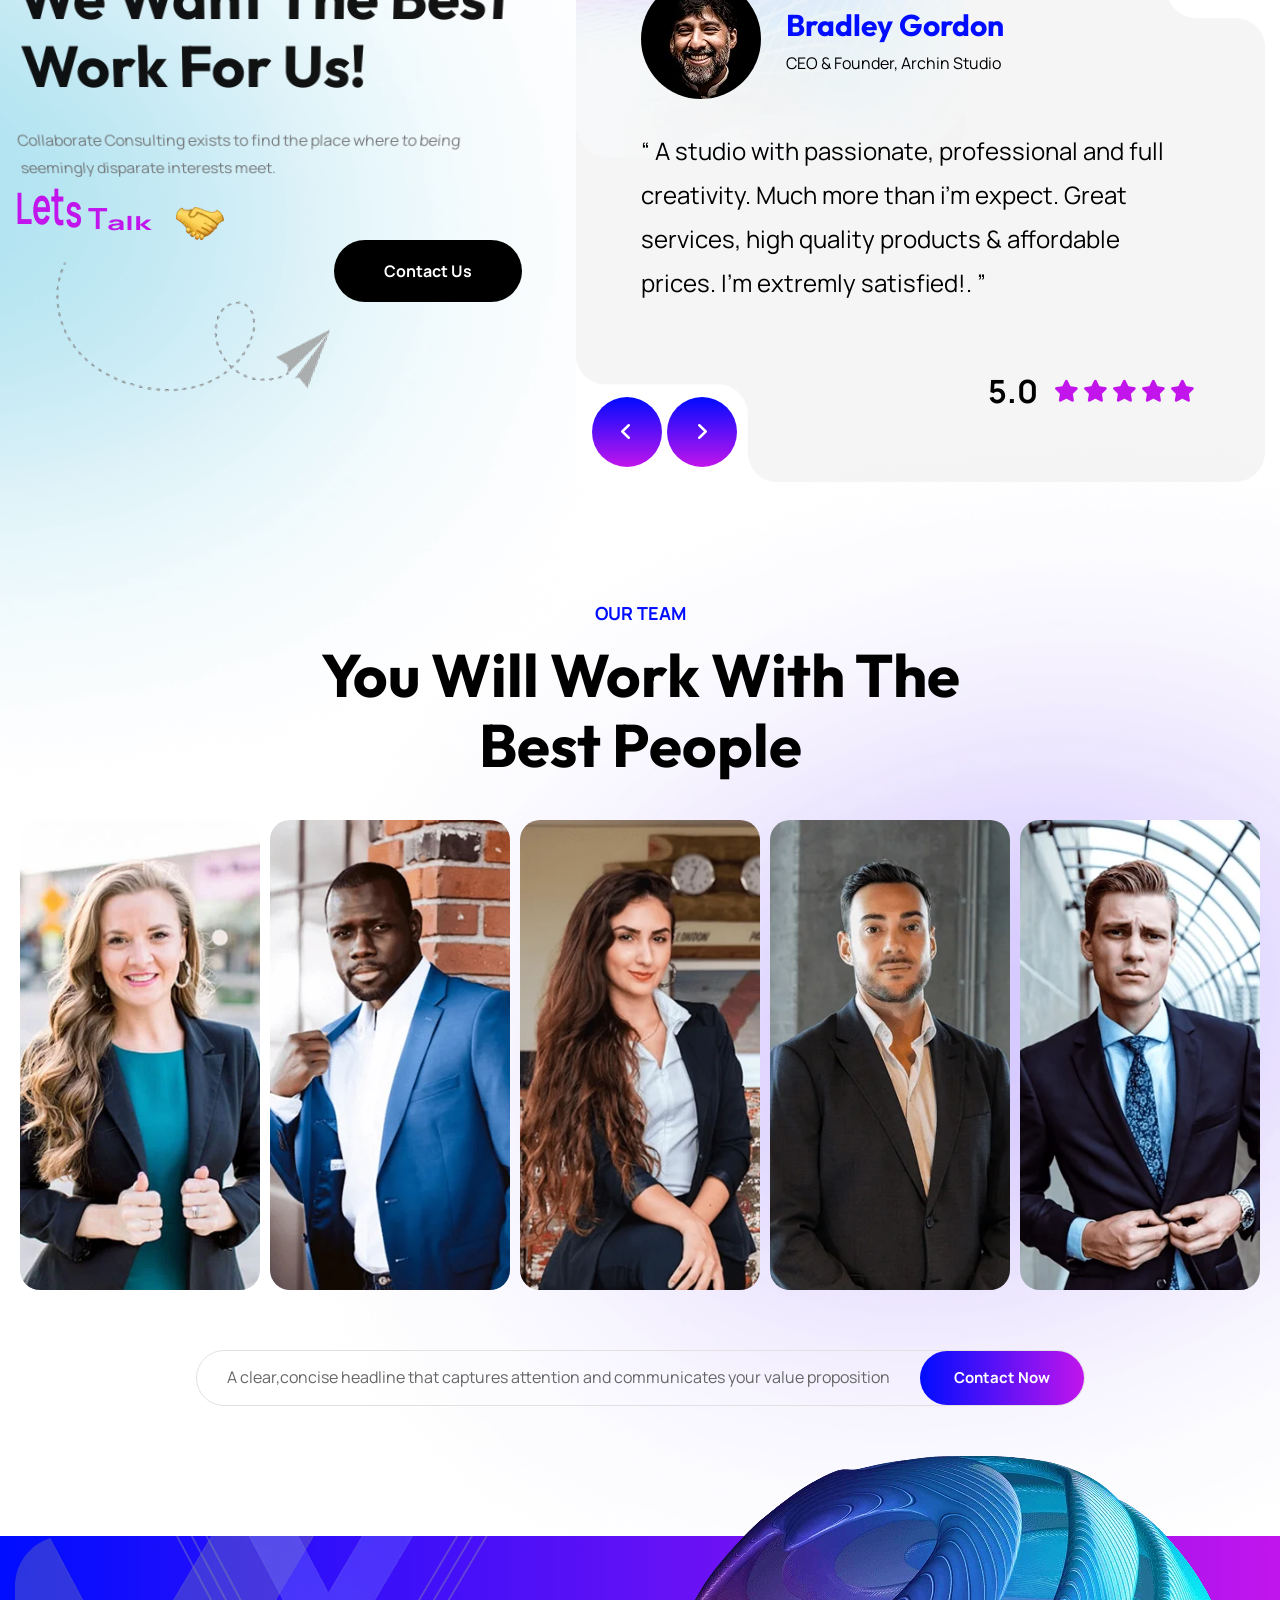
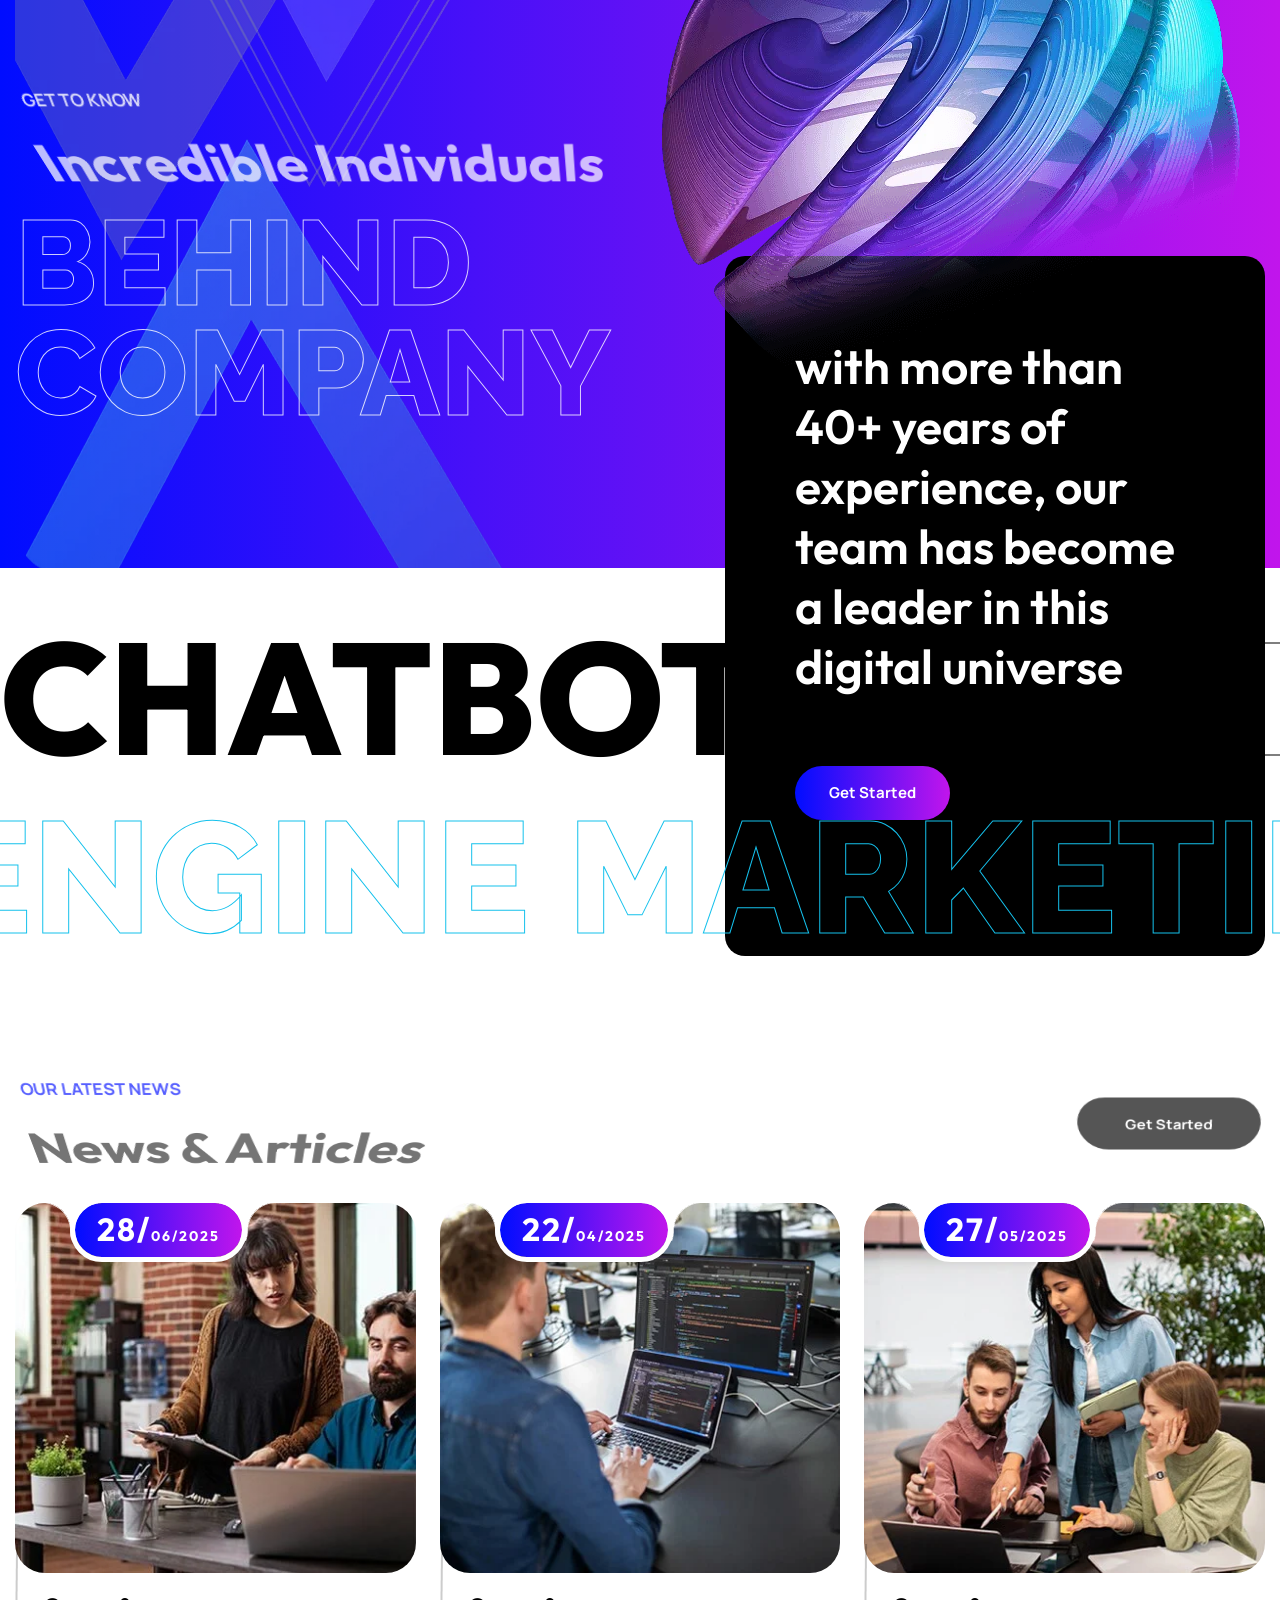
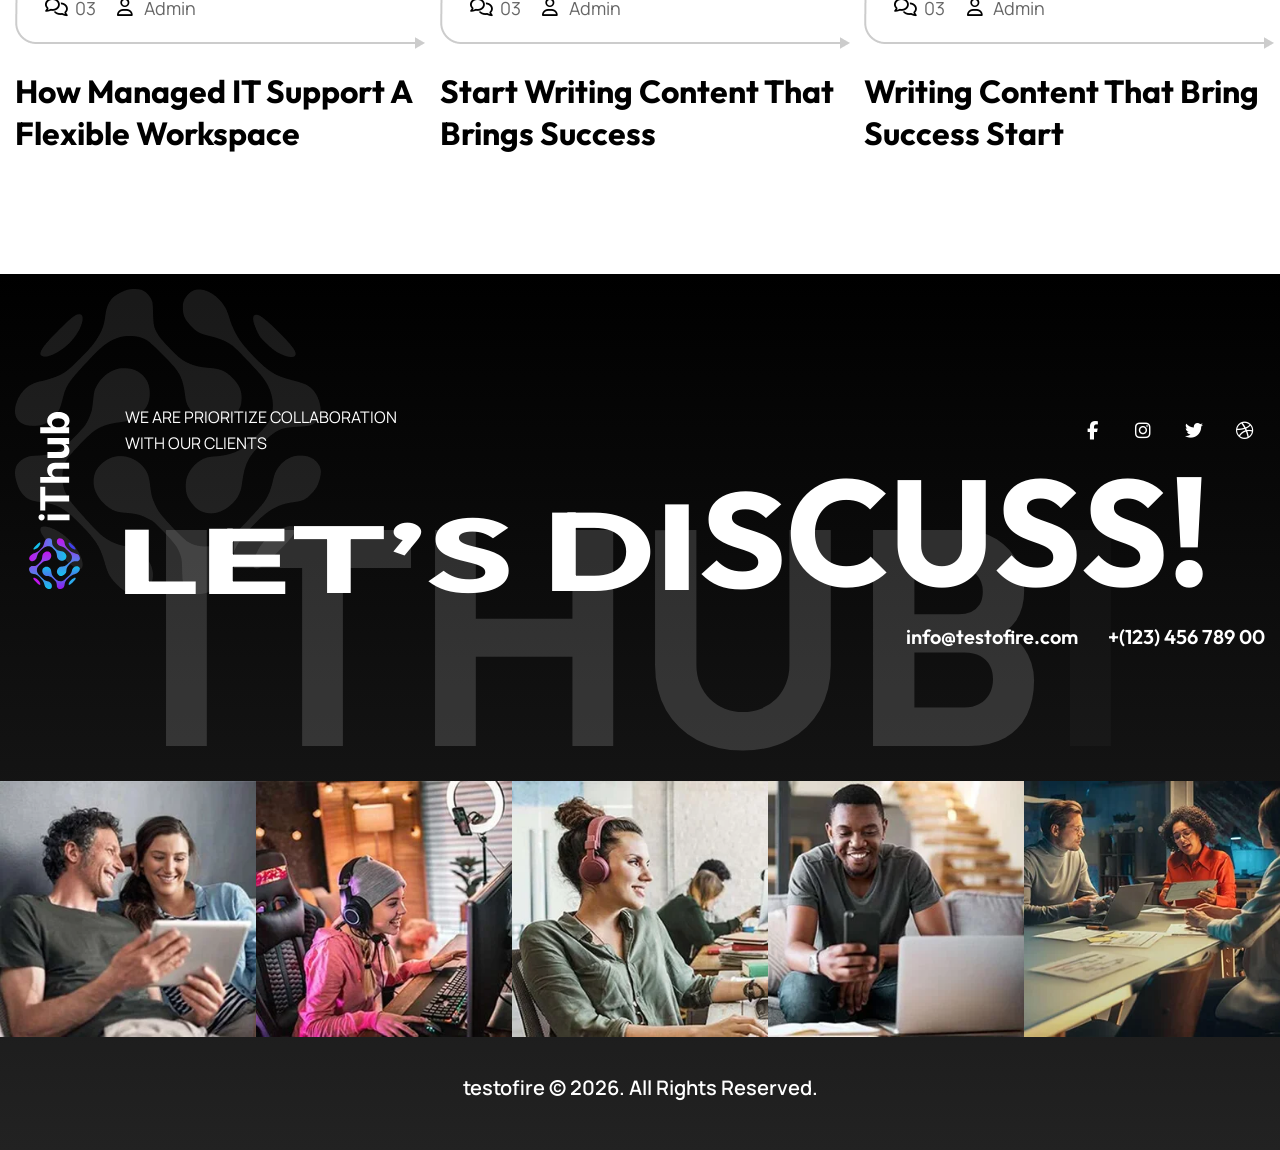
==== commit 662e8ccf: "first" ====
--- a/index.html
+++ b/index.html
@@ -14,8 +14,6 @@
     <link href="https://fonts.googleapis.com/css2?family=Raleway:ital,wght@0,100..900;1,100..900&display=swap" rel="stylesheet">
     <link href="https://fonts.googleapis.com/css2?family=Manrope:wght@300;400;500;600;700;800&display=swap" rel="stylesheet">
 
-    <!-- Color Switcher Mockup -->
-    <link href="assets/css/color-switcher-design.css" rel="stylesheet">
 
     <link rel="shortcut icon" href="assets/images/favicon.png" type="image/x-icon">
     <link rel="icon" href="assets/images/favicon.png" type="image/x-icon">
@@ -85,7 +83,7 @@
                         <div class="d-flex justify-content-between align-items-center">
 
                             <div class="logo-box">
-                                <div class="logo"><a href="index.html"><img src="assets/images/logo.svg" alt="" title="testofire"></a></div>
+                                <div class="logo"><a href="index.html"><img src="assets/images/logon.png" style="height: 50px;" alt="" title="testofire"></a></div>
                             </div>
 
                             <div class="nav-outer d-flex flex-wrap">
@@ -1551,59 +1549,6 @@
         </div>
         <!-- End Search Popup -->
 
-        <!-- Color Palate / Color Switcher -->
-        <div class="color-palate">
-            <div class="color-trigger">
-                <i class="fa fa-solid fa-gear fa-fw"></i>
-            </div>
-            <div class="color-palate-inner">
-                <div class="color-palate-head">
-                    <h6>Choose Options</h6>
-                </div>
-
-                <!-- Colors -->
-                <div class="various-color clearfix">
-                    <div class="colors-list">
-                        <span class="palate default-color active" data-theme-file="assets/css/color-themes/default-color.css"></span>
-                        <span class="palate blue-color" data-theme-file="assets/css/color-themes/blue-color.css"></span>
-                        <span class="palate olive-color" data-theme-file="assets/css/color-themes/olive-color.css"></span>
-                        <span class="palate orange-color" data-theme-file="assets/css/color-themes/orange-color.css"></span>
-                        <span class="palate purple-color" data-theme-file="assets/css/color-themes/purple-color.css"></span>
-                        <span class="palate green-color" data-theme-file="assets/css/color-themes/green-color.css"></span>
-                        <span class="palate brown-color" data-theme-file="assets/css/color-themes/brown-color.css"></span>
-                        <span class="palate yellow-color" data-theme-file="assets/css/color-themes/yellow-color.css"></span>
-                    </div>
-                </div>
-
-                <h6>RTL Version</h6>
-                <ul class="rtl-version option-box">
-                    <li class="rtl">RTL Version</li>
-                    <li>LTR Version</li>
-                </ul>
-                <h6>Want Sticky Header</h6>
-                <ul class="header-version option-box">
-                    <li class="box">No</li>
-                    <li>Yes</li>
-                </ul>
-                <h6>Dark Verion</h6>
-                <ul class="dark-version option-box">
-                    <li class="box">Yes</li>
-                    <li>No</li>
-                </ul>
-
-                <div class="purchase-box">
-                    You will find much more options for colors and styling in admin panel. This color picker is used only for demonstation purposes.
-                    <a href="#" class="theme-btn btn-style-one">
-					<span class="btn-wrap">
-						<span class="text-one">buy now</span>
-						<span class="text-two">buy now</span>
-					</span>
-				</a>
-                </div>
-
-            </div>
-        </div>
-        <!-- End Color Palate / Color Switcher -->
 
     </div>
     <!-- End PageWrapper -->
@@ -1639,7 +1584,6 @@
     <script src="assets/js/nav-tool.js"></script>
     <script src="assets/js/jquery-ui.js"></script>
     <script src="assets/js/element-in-view.js"></script>
-    <script src="assets/js/color-settings.js"></script>
     <script src="assets/js/script.js"></script>
 
 </body>
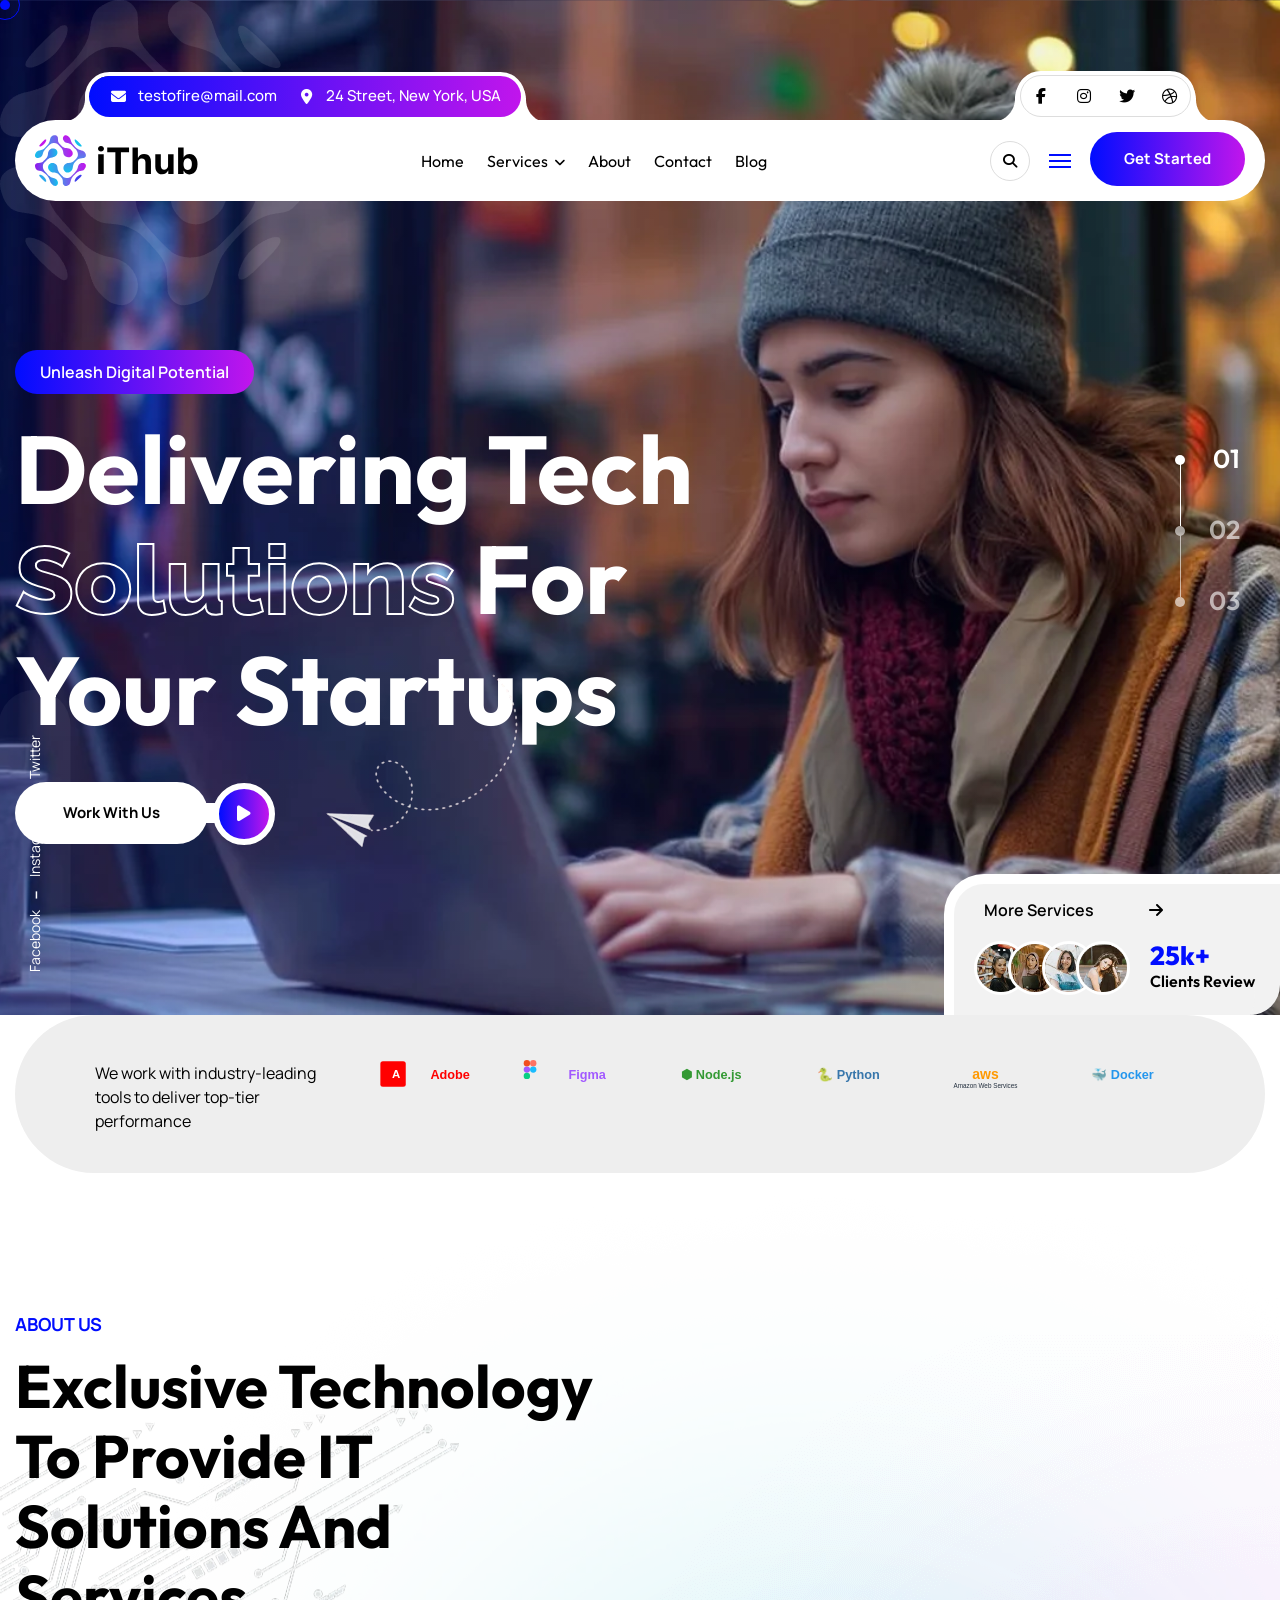
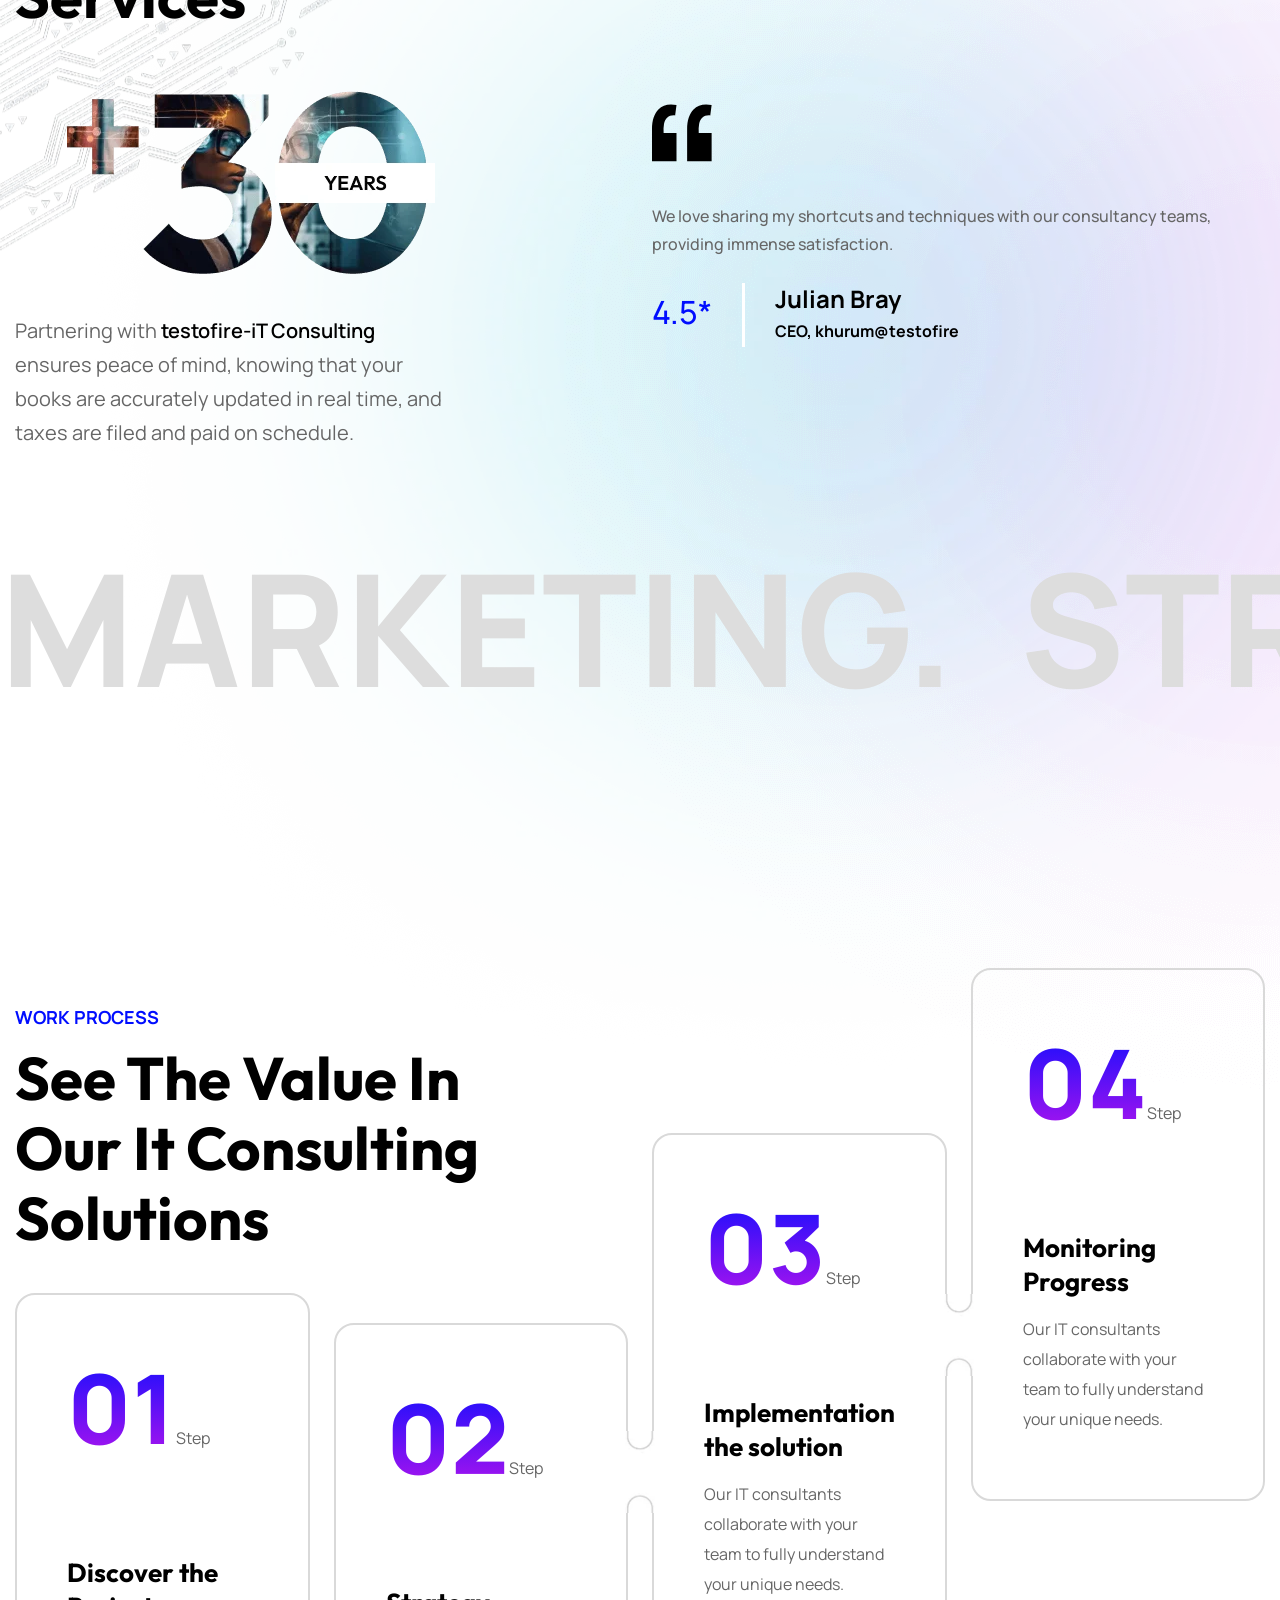
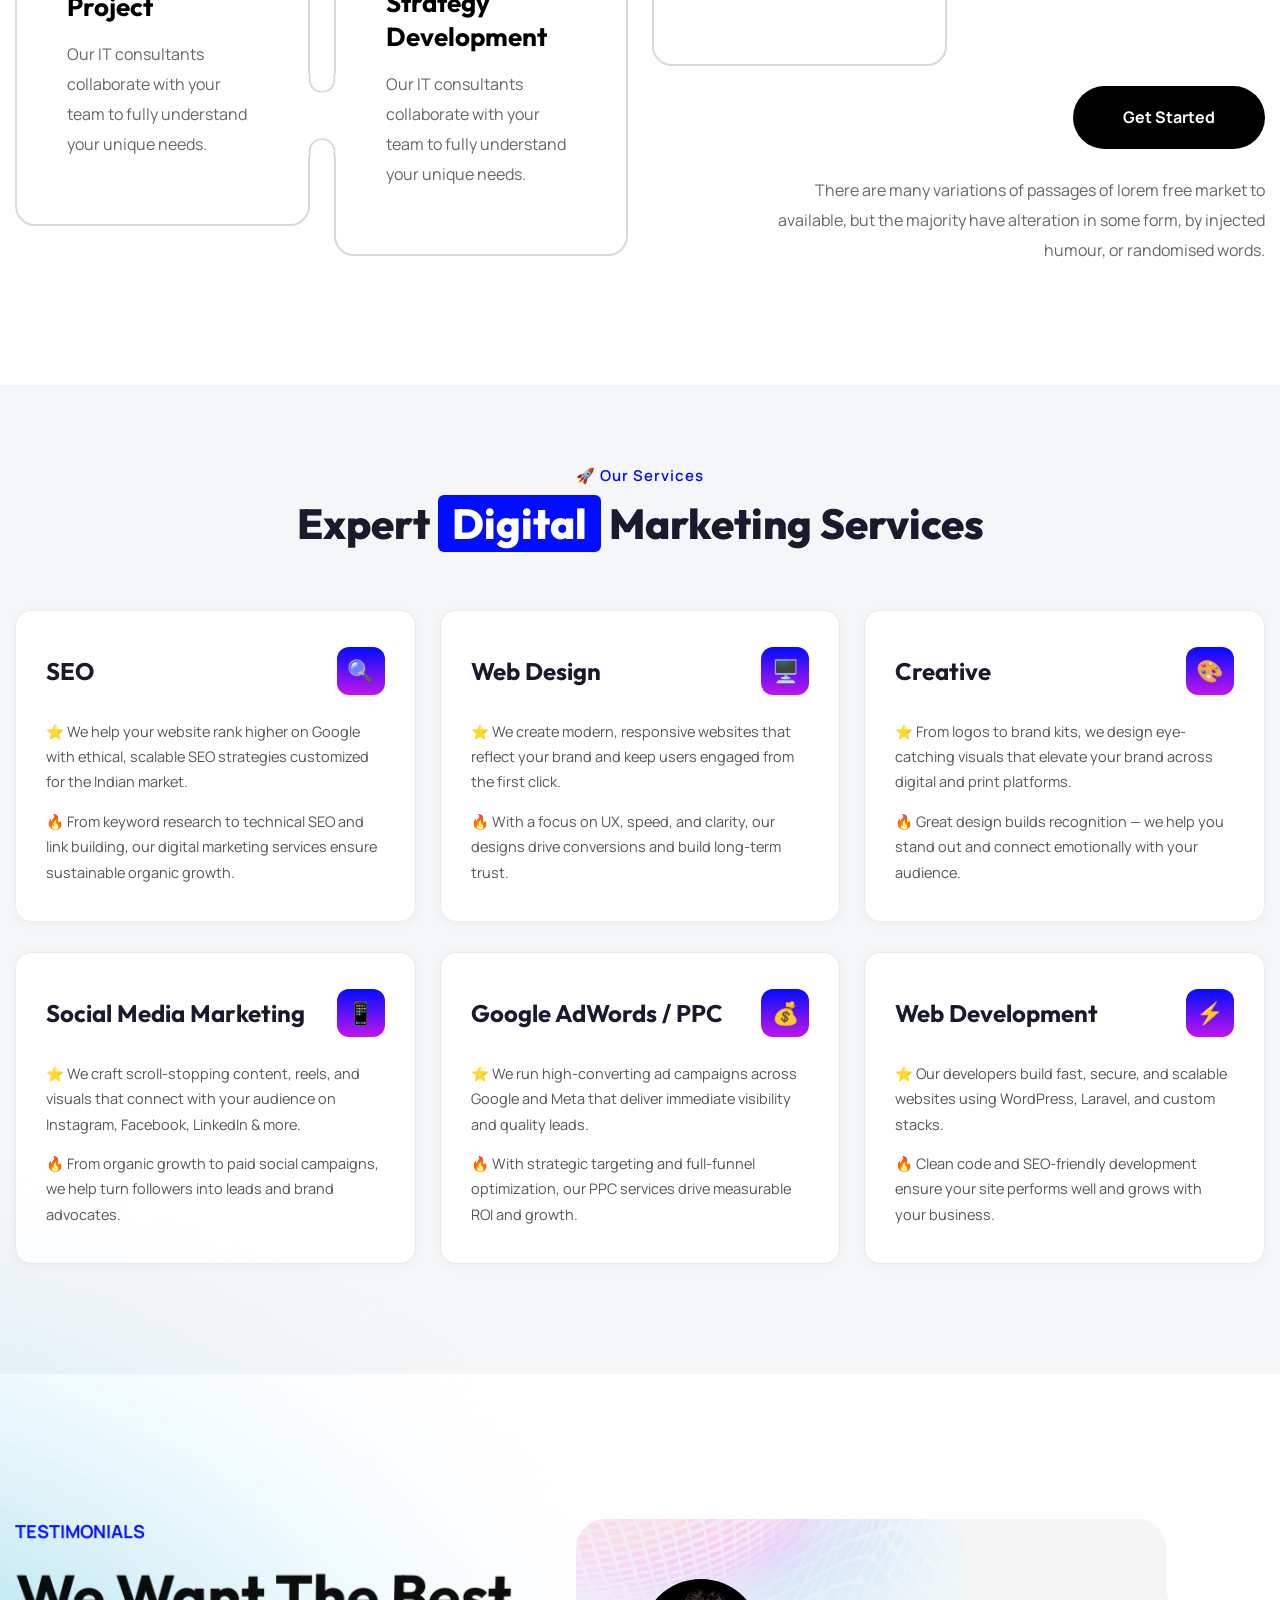
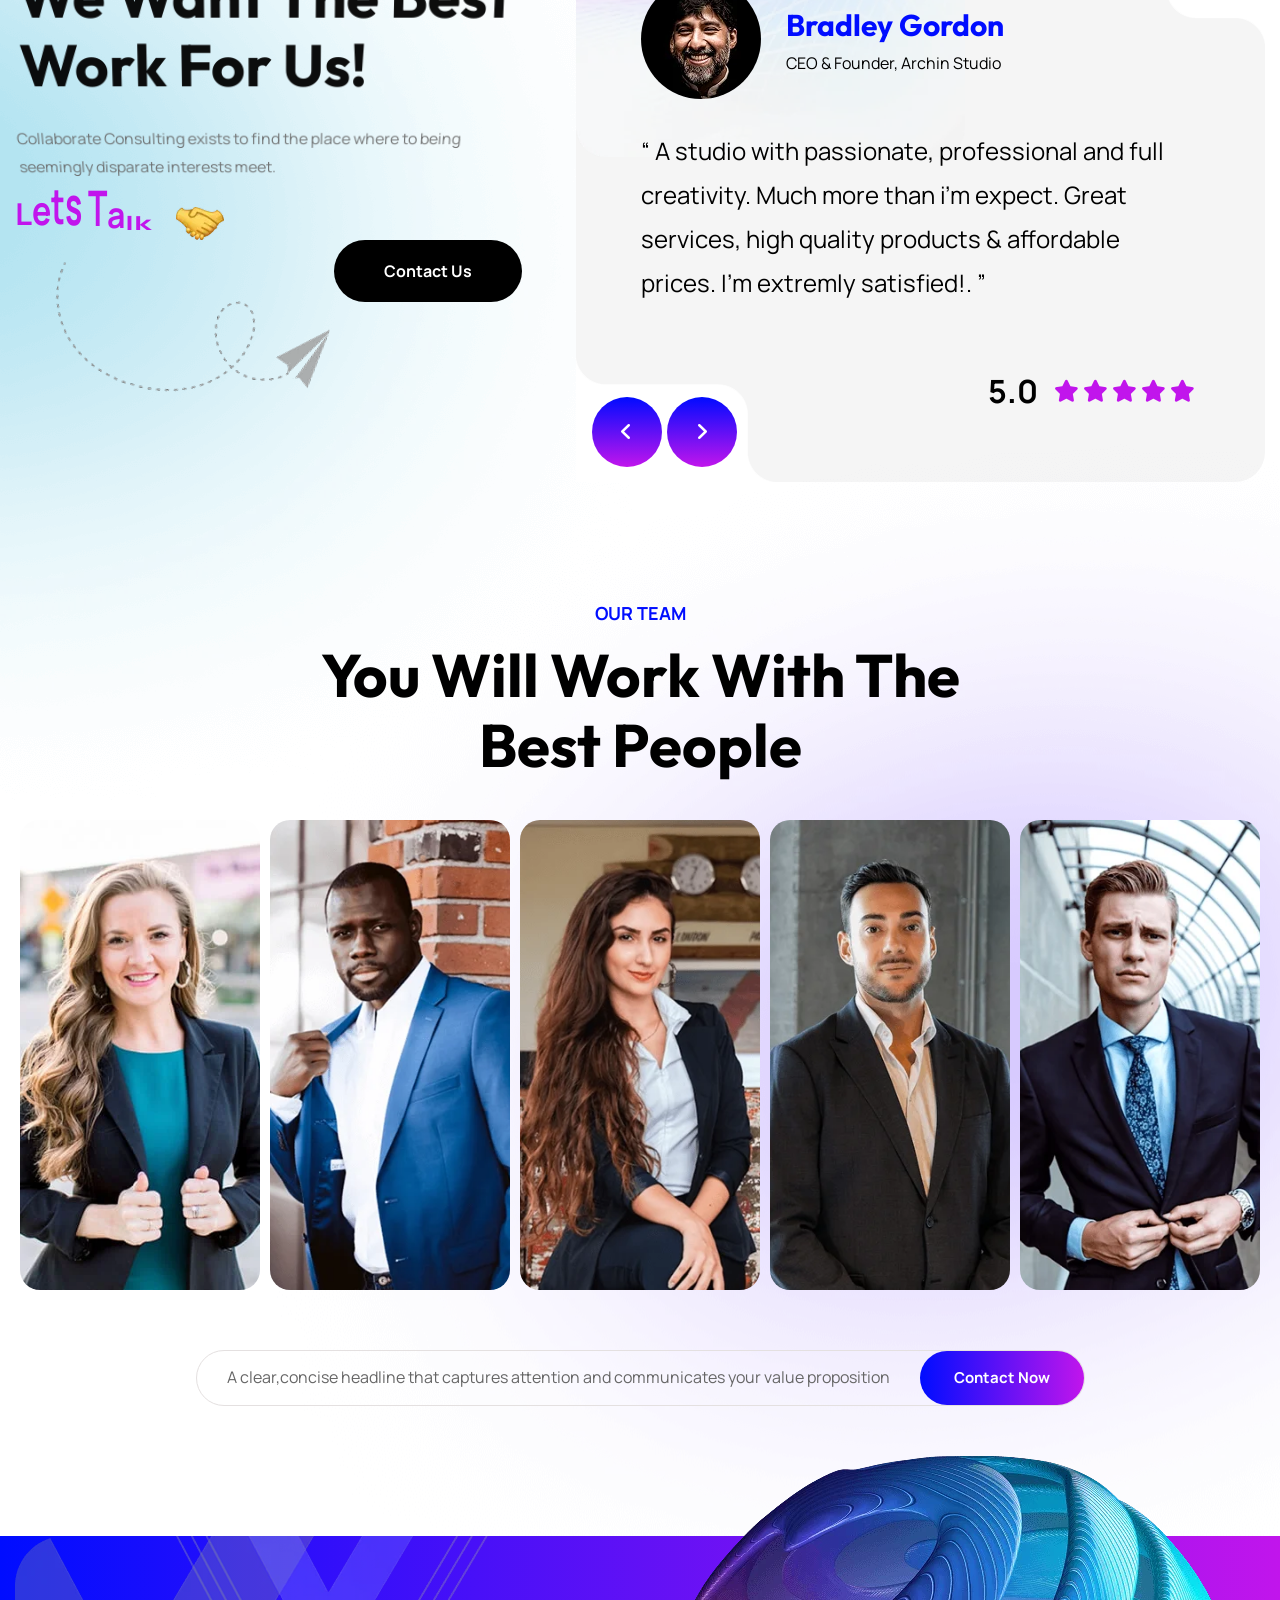
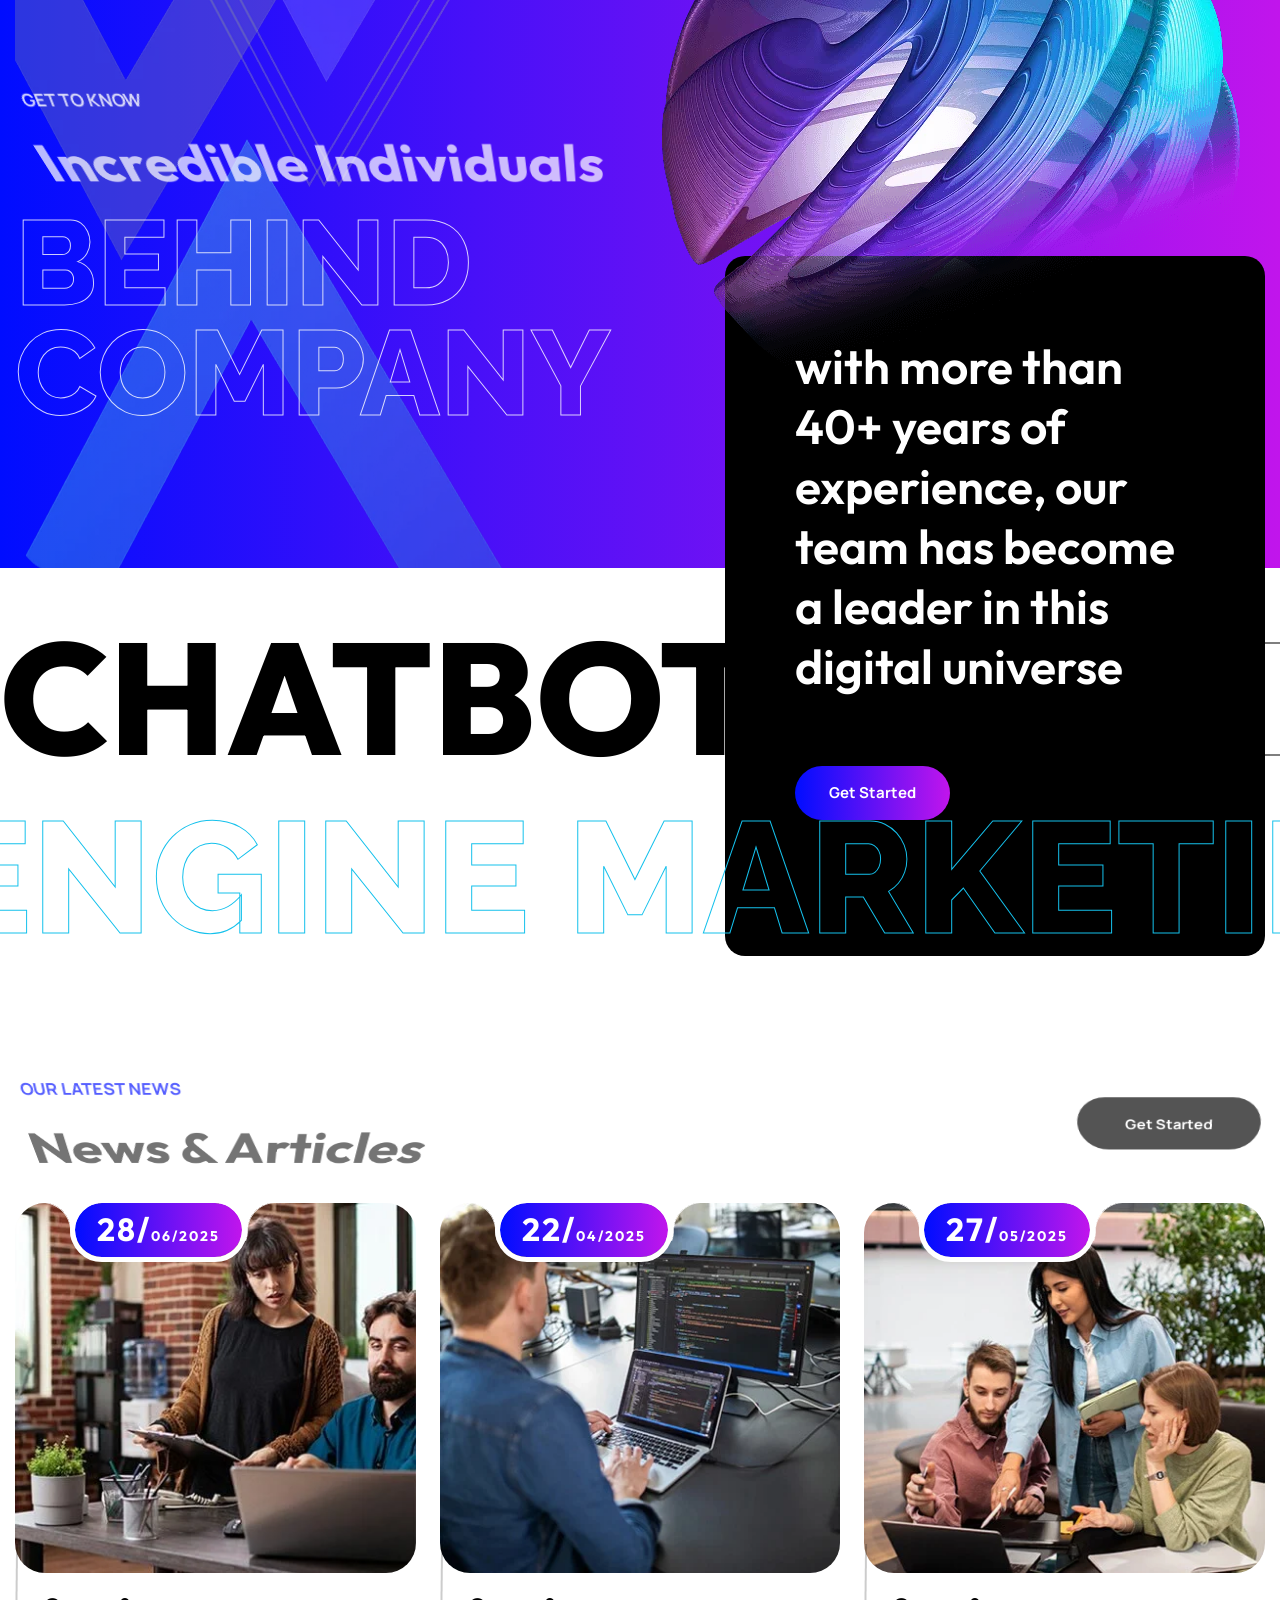
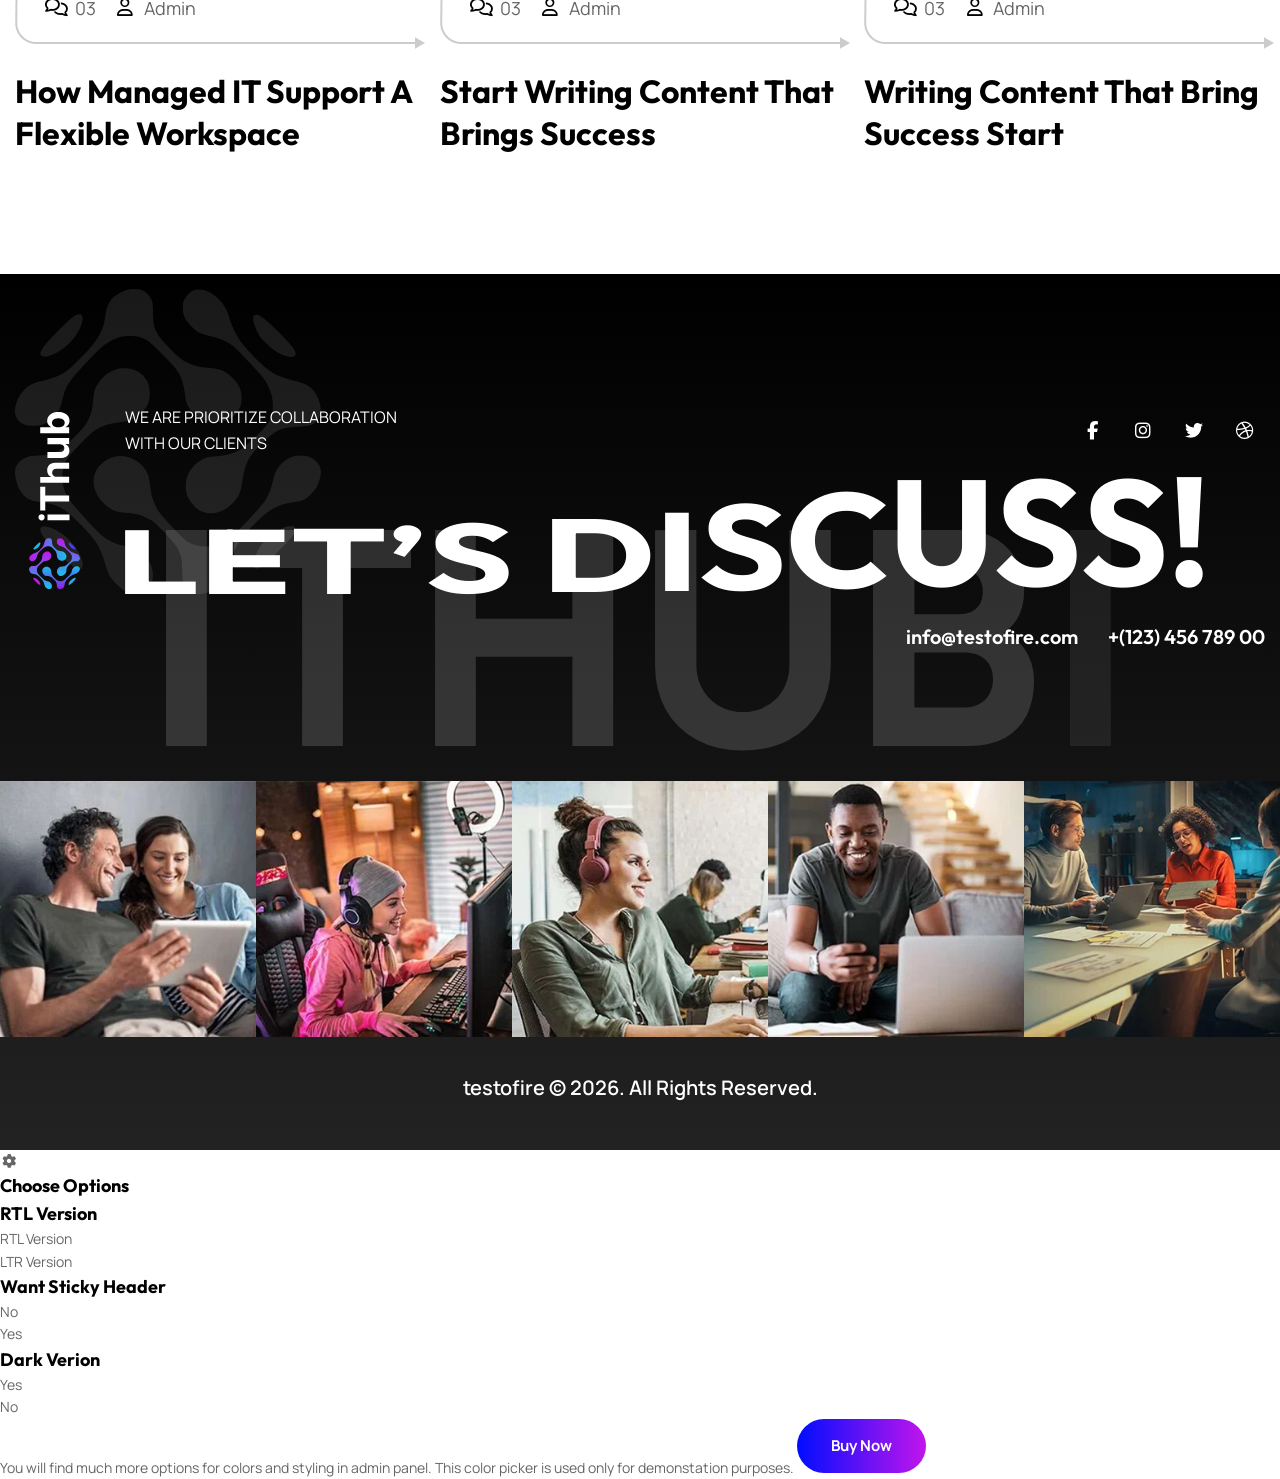
==== commit acca7c2c: "swipe navigations fixed" ====
--- a/index.html
+++ b/index.html
@@ -11,9 +11,13 @@
     <link href="assets/css/responsive.css" rel="stylesheet">
 
     <link href="https://fonts.googleapis.com/css2?family=Outfit:wght@100..900&display=swap" rel="stylesheet">
-    <link href="https://fonts.googleapis.com/css2?family=Raleway:ital,wght@0,100..900;1,100..900&display=swap" rel="stylesheet">
-    <link href="https://fonts.googleapis.com/css2?family=Manrope:wght@300;400;500;600;700;800&display=swap" rel="stylesheet">
-
+    <link href="https://fonts.googleapis.com/css2?family=Raleway:ital,wght@0,100..900;1,100..900&display=swap"
+        rel="stylesheet">
+    <link href="https://fonts.googleapis.com/css2?family=Manrope:wght@300;400;500;600;700;800&display=swap"
+        rel="stylesheet">
+
+    <!-- Color Switcher Mockup -->
+    <link href="assets/css/color-switcher-design.css" rel="stylesheet">
 
     <link rel="shortcut icon" href="assets/images/favicon.png" type="image/x-icon">
     <link rel="icon" href="assets/images/favicon.png" type="image/x-icon">
@@ -53,8 +57,10 @@
                                 <div class="info-list_outer">
                                     <!-- Info List -->
                                     <ul class="header-top_list d-flex flex-wrap">
-                                        <li><span class="icon fa-classic fa-solid fa-envelope fa-fw"></span><a href="mailto:testofire@mail.com">testofire@mail.com</a></li>
-                                        <li><span class="icon fa-classic fa-solid fa-location-dot fa-fw"></span>24 Street, New York, USA</li>
+                                        <li><span class="icon fa-classic fa-solid fa-envelope fa-fw"></span><a
+                                                href="mailto:testofire@mail.com">testofire@mail.com</a></li>
+                                        <li><span class="icon fa-classic fa-solid fa-location-dot fa-fw"></span>24
+                                            Street, New York, USA</li>
                                     </ul>
                                 </div>
                             </div>
@@ -83,7 +89,8 @@
                         <div class="d-flex justify-content-between align-items-center">
 
                             <div class="logo-box">
-                                <div class="logo"><a href="index.html"><img src="assets/images/logon.png" style="height: 50px;" alt="" title="testofire"></a></div>
+                                <div class="logo"><a href="index.html"><img src="assets/images/logo.svg" alt=""
+                                            title="testofire"></a></div>
                             </div>
 
                             <div class="nav-outer d-flex flex-wrap">
@@ -91,22 +98,31 @@
                                 <nav class="main-menu navbar-expand-md">
                                     <div class="navbar-header">
                                         <!-- Toggle Button -->
-                                        <button class="navbar-toggler" type="button" data-toggle="collapse" data-target="#navbarSupportedContent" aria-controls="navbarSupportedContent" aria-expanded="false" aria-label="Toggle navigation">
-										<span class="icon-bar"></span>
-										<span class="icon-bar"></span>
-										<span class="icon-bar"></span>
-									</button>
+                                        <button class="navbar-toggler" type="button" data-toggle="collapse"
+                                            data-target="#navbarSupportedContent" aria-controls="navbarSupportedContent"
+                                            aria-expanded="false" aria-label="Toggle navigation">
+                                            <span class="icon-bar"></span>
+                                            <span class="icon-bar"></span>
+                                            <span class="icon-bar"></span>
+                                        </button>
                                     </div>
 
                                     <div class="navbar-collapse collapse clearfix" id="navbarSupportedContent">
                                         <ul class="navigation clearfix">
                                             <li><a href="index.html">Home</a></li>
-                                            <li><a href="services.html">Services</a></li>
+                                            <li class="dropdown"><a href="services.html">Services</a>
+                                                <ul>
+                                                    <li><a href="services.html">All Services</a></li>
+                                                    <li><a href="web-development.html">Web Development</a></li>
+                                                    <li><a href="ecommerce.html">eCommerce Development</a></li>
+                                                    <li><a href="website-support.html">Website Support</a></li>
+                                                </ul>
+                                            </li>
                                             <li><a href="about.html">About</a></li>
                                             <li><a href="contact.html">Contact</a></li>
                                             <li><a href="blog.html">Blog</a></li>
 
-                                         
+
                                             <!-- <li class="dropdown"><a href="#">Contact</a>
                                                 <ul>
                                                     <li><a href="contact.html">Contact</a></li>
@@ -122,29 +138,31 @@
                             <div class="outer-box d-flex align-items-center flex-wrap">
 
                                 <!-- Search Btn -->
-                                <div class="search-box-btn search-box-outer"><span class="icon fa fa-search"></span></div>
+                                <div class="search-box-btn search-box-outer"><span class="icon fa fa-search"></span>
+                                </div>
 
                                 <!-- About Widget -->
                                 <span class="about-widget">
-								<span class="hamburger">
-									<span class="top-bun"></span>
-                                <span class="meat"></span>
-                                <span class="bottom-bun"></span>
-                                </span>
+                                    <span class="hamburger">
+                                        <span class="top-bun"></span>
+                                        <span class="meat"></span>
+                                        <span class="bottom-bun"></span>
+                                    </span>
                                 </span>
 
                                 <!-- Button Box -->
                                 <div class="main-header_button">
                                     <a href="about.html" class="theme-btn btn-style-one">
-									<span class="btn-wrap">
-										<span class="text-one">Get Started</span>
-										<span class="text-two">Get Started</span>
-									</span>
-								</a>
+                                        <span class="btn-wrap">
+                                            <span class="text-one">Get Started</span>
+                                            <span class="text-two">Get Started</span>
+                                        </span>
+                                    </a>
                                 </div>
 
                                 <!-- Mobile Navigation Toggler -->
-                                <div class="mobile-nav-toggler"><span class="icon fa-classic fa-solid fa-bars fa-fw"></span></div>
+                                <div class="mobile-nav-toggler"><span
+                                        class="icon fa-classic fa-solid fa-bars fa-fw"></span></div>
 
                             </div>
 
@@ -160,7 +178,8 @@
                 <div class="close-btn"><span class="icon fa-xmark"></span></div>
 
                 <nav class="menu-box">
-                    <div class="nav-logo"><a href="index.html"><img src="assets/images/mobile-logo.svg" alt="" title=""></a></div>
+                    <div class="nav-logo"><a href="index.html"><img src="assets/images/mobile-logo.svg" alt=""
+                                title=""></a></div>
                     <div class="menu-outer">
                         <!--Here Menu Will Come Automatically Via Javascript / Same Menu as in Header-->
                     </div>
@@ -185,7 +204,9 @@
                     </div>
                     <div class="content-box">
                         <h3>About <span>testofire</span></h3>
-                        <div class="text">Partnering with testofire-iT Consulting ensures peace of mind, knowing that your books are accurately updated in real time, and taxes are filed and paid on schedule.</div>
+                        <div class="text">Partnering with testofire-iT Consulting ensures peace of mind, knowing that
+                            your books are accurately updated in real time, and taxes are filed and paid on schedule.
+                        </div>
                         <ul class="about-sidebar_list">
                             <li>Discover the Project</li>
                             <li>Strategy Development</li>
@@ -212,26 +233,31 @@
 
                     <!-- Slide -->
                     <div class="swiper-slide">
-                        <div class="slider-one_image-layer" style="background-image:url(assets/images/main-slider/1.jpg)"></div>
-                        <div class="slider-one_pattern" style="background-image:url(assets/images/main-slider/vector-1.png)"></div>
+                        <div class="slider-one_image-layer"
+                            style="background-image:url(assets/images/main-slider/1.jpg)"></div>
+                        <div class="slider-one_pattern"
+                            style="background-image:url(assets/images/main-slider/vector-1.png)"></div>
                         <div class="auto-container">
                             <!-- Content Column -->
                             <div class="slider-one_content">
                                 <div class="slider-one_content-inner">
                                     <div class="slider-one_title">unleash digital potential</div>
-                                    <h1 class="slider-one_heading">Delivering tech <span>solutions</span> for your startups</h1>
+                                    <h1 class="slider-one_heading">Delivering tech <span>solutions</span> for your
+                                        startups</h1>
                                     <div class="slider-one_button d-flex align-items-center flex-wrap">
                                         <a href="about.html" class="theme-btn btn-style-two">
-										<span class="btn-wrap">
-											<span class="text-one">Work With Us</span>
-											<span class="text-two">Work With Us</span>
-										</span>
-									</a>
+                                            <span class="btn-wrap">
+                                                <span class="text-one">Work With Us</span>
+                                                <span class="text-two">Work With Us</span>
+                                            </span>
+                                        </a>
                                         <div class="slider-one_video">
-                                            <a href="https://www.youtube.com/watch?v=kxPCFljwJws" class="lightbox-video play-box"><span class="fa fa-play"></span></a>
-                                        </div>
-                                    </div>
-                                    <div class="slider-one_arrow" style="background-image:url(assets/images/main-slider/vector-2.png)"></div>
+                                            <a href="https://www.youtube.com/watch?v=kxPCFljwJws"
+                                                class="lightbox-video play-box"><span class="fa fa-play"></span></a>
+                                        </div>
+                                    </div>
+                                    <div class="slider-one_arrow"
+                                        style="background-image:url(assets/images/main-slider/vector-2.png)"></div>
                                 </div>
                             </div>
                         </div>
@@ -239,26 +265,31 @@
 
                     <!-- Slide -->
                     <div class="swiper-slide">
-                        <div class="slider-one_image-layer" style="background-image:url(assets/images/main-slider/2.jpg)"></div>
-                        <div class="slider-one_pattern" style="background-image:url(assets/images/main-slider/vector-1.png)"></div>
+                        <div class="slider-one_image-layer"
+                            style="background-image:url(assets/images/main-slider/2.jpg)"></div>
+                        <div class="slider-one_pattern"
+                            style="background-image:url(assets/images/main-slider/vector-1.png)"></div>
                         <div class="auto-container">
                             <!-- Content Column -->
                             <div class="slider-one_content">
                                 <div class="slider-one_content-inner">
                                     <div class="slider-one_title">unleash digital potential</div>
-                                    <h1 class="slider-one_heading">Delivering tech <span>solutions</span> for your startups</h1>
+                                    <h1 class="slider-one_heading">Delivering tech <span>solutions</span> for your
+                                        startups</h1>
                                     <div class="slider-one_button d-flex align-items-center flex-wrap">
                                         <a href="about.html" class="theme-btn btn-style-two">
-										<span class="btn-wrap">
-											<span class="text-one">Work With Us</span>
-											<span class="text-two">Work With Us</span>
-										</span>
-									</a>
+                                            <span class="btn-wrap">
+                                                <span class="text-one">Work With Us</span>
+                                                <span class="text-two">Work With Us</span>
+                                            </span>
+                                        </a>
                                         <div class="slider-one_video">
-                                            <a href="https://www.youtube.com/watch?v=kxPCFljwJws" class="lightbox-video play-box"><span class="fa fa-play"></span></a>
-                                        </div>
-                                    </div>
-                                    <div class="slider-one_arrow" style="background-image:url(assets/images/main-slider/vector-2.png)"></div>
+                                            <a href="https://www.youtube.com/watch?v=kxPCFljwJws"
+                                                class="lightbox-video play-box"><span class="fa fa-play"></span></a>
+                                        </div>
+                                    </div>
+                                    <div class="slider-one_arrow"
+                                        style="background-image:url(assets/images/main-slider/vector-2.png)"></div>
                                 </div>
                             </div>
                         </div>
@@ -266,26 +297,31 @@
 
                     <!-- Slide -->
                     <div class="swiper-slide">
-                        <div class="slider-one_image-layer" style="background-image:url(assets/images/main-slider/3.jpg)"></div>
-                        <div class="slider-one_pattern" style="background-image:url(assets/images/main-slider/vector-1.png)"></div>
+                        <div class="slider-one_image-layer"
+                            style="background-image:url(assets/images/main-slider/3.jpg)"></div>
+                        <div class="slider-one_pattern"
+                            style="background-image:url(assets/images/main-slider/vector-1.png)"></div>
                         <div class="auto-container">
                             <!-- Content Column -->
                             <div class="slider-one_content">
                                 <div class="slider-one_content-inner">
                                     <div class="slider-one_title">unleash digital potential</div>
-                                    <h1 class="slider-one_heading">Delivering tech <span>solutions</span> for your startups</h1>
+                                    <h1 class="slider-one_heading">Delivering tech <span>solutions</span> for your
+                                        startups</h1>
                                     <div class="slider-one_button d-flex align-items-center flex-wrap">
                                         <a href="about.html" class="theme-btn btn-style-two">
-										<span class="btn-wrap">
-											<span class="text-one">Work With Us</span>
-											<span class="text-two">Work With Us</span>
-										</span>
-									</a>
+                                            <span class="btn-wrap">
+                                                <span class="text-one">Work With Us</span>
+                                                <span class="text-two">Work With Us</span>
+                                            </span>
+                                        </a>
                                         <div class="slider-one_video">
-                                            <a href="https://www.youtube.com/watch?v=kxPCFljwJws" class="lightbox-video play-box"><span class="fa fa-play"></span></a>
-                                        </div>
-                                    </div>
-                                    <div class="slider-one_arrow" style="background-image:url(assets/images/main-slider/vector-2.png)"></div>
+                                            <a href="https://www.youtube.com/watch?v=kxPCFljwJws"
+                                                class="lightbox-video play-box"><span class="fa fa-play"></span></a>
+                                        </div>
+                                    </div>
+                                    <div class="slider-one_arrow"
+                                        style="background-image:url(assets/images/main-slider/vector-2.png)"></div>
                                 </div>
                             </div>
                         </div>
@@ -333,7 +369,8 @@
                     <div class="row clearfix">
                         <!-- Column -->
                         <div class="column col-lg-3 col-md-12 col-sm-12">
-                            <div class="clients-one_title">We work with industry-leading <br> tools to deliver top-tier performance</div>
+                            <div class="clients-one_title">We work with industry-leading <br> tools to deliver top-tier
+                                performance</div>
                         </div>
                         <!-- Column -->
                         <div class="column col-lg-9 col-md-12 col-sm-12">
@@ -392,35 +429,40 @@
                                     <!-- Angular -->
                                     <div class="swiper-slide">
                                         <div class="client-image">
-                                            <a href="#"><img src="assets/images/clients/angular.svg" alt="Angular" /></a>
+                                            <a href="#"><img src="assets/images/clients/angular.svg"
+                                                    alt="Angular" /></a>
                                         </div>
                                     </div>
 
                                     <!-- Photoshop -->
                                     <div class="swiper-slide">
                                         <div class="client-image">
-                                            <a href="#"><img src="assets/images/clients/photoshop.svg" alt="Photoshop" /></a>
+                                            <a href="#"><img src="assets/images/clients/photoshop.svg"
+                                                    alt="Photoshop" /></a>
                                         </div>
                                     </div>
 
                                     <!-- Illustrator -->
                                     <div class="swiper-slide">
                                         <div class="client-image">
-                                            <a href="#"><img src="assets/images/clients/illustrator.svg" alt="Illustrator" /></a>
+                                            <a href="#"><img src="assets/images/clients/illustrator.svg"
+                                                    alt="Illustrator" /></a>
                                         </div>
                                     </div>
 
                                     <!-- CorelDRAW -->
                                     <div class="swiper-slide">
                                         <div class="client-image">
-                                            <a href="#"><img src="assets/images/clients/coreldraw.svg" alt="CorelDRAW" /></a>
+                                            <a href="#"><img src="assets/images/clients/coreldraw.svg"
+                                                    alt="CorelDRAW" /></a>
                                         </div>
                                     </div>
 
                                     <!-- InDesign -->
                                     <div class="swiper-slide">
                                         <div class="client-image">
-                                            <a href="#"><img src="assets/images/clients/indesign.svg" alt="InDesign" /></a>
+                                            <a href="#"><img src="assets/images/clients/indesign.svg"
+                                                    alt="InDesign" /></a>
                                         </div>
                                     </div>
 
@@ -462,7 +504,8 @@
                                     <!-- Google Cloud -->
                                     <div class="swiper-slide">
                                         <div class="client-image">
-                                            <a href="#"><img src="assets/images/clients/googlecloud.svg" alt="Google Cloud" /></a>
+                                            <a href="#"><img src="assets/images/clients/googlecloud.svg"
+                                                    alt="Google Cloud" /></a>
                                         </div>
                                     </div>
 
@@ -476,21 +519,24 @@
                                     <!-- DigitalOcean -->
                                     <div class="swiper-slide">
                                         <div class="client-image">
-                                            <a href="#"><img src="assets/images/clients/digitalocean.svg" alt="DigitalOcean" /></a>
+                                            <a href="#"><img src="assets/images/clients/digitalocean.svg"
+                                                    alt="DigitalOcean" /></a>
                                         </div>
                                     </div>
 
                                     <!-- Cloudflare -->
                                     <div class="swiper-slide">
                                         <div class="client-image">
-                                            <a href="#"><img src="assets/images/clients/cloudflare.svg" alt="Cloudflare" /></a>
+                                            <a href="#"><img src="assets/images/clients/cloudflare.svg"
+                                                    alt="Cloudflare" /></a>
                                         </div>
                                     </div>
 
                                     <!-- Android -->
                                     <div class="swiper-slide">
                                         <div class="client-image">
-                                            <a href="#"><img src="assets/images/clients/android.svg" alt="Android" /></a>
+                                            <a href="#"><img src="assets/images/clients/android.svg"
+                                                    alt="Android" /></a>
                                         </div>
                                     </div>
 
@@ -504,28 +550,32 @@
                                     <!-- React Native -->
                                     <div class="swiper-slide">
                                         <div class="client-image">
-                                            <a href="#"><img src="assets/images/clients/reactnative.svg" alt="React Native" /></a>
+                                            <a href="#"><img src="assets/images/clients/reactnative.svg"
+                                                    alt="React Native" /></a>
                                         </div>
                                     </div>
 
                                     <!-- Flutter -->
                                     <div class="swiper-slide">
                                         <div class="client-image">
-                                            <a href="#"><img src="assets/images/clients/flutter.svg" alt="Flutter" /></a>
+                                            <a href="#"><img src="assets/images/clients/flutter.svg"
+                                                    alt="Flutter" /></a>
                                         </div>
                                     </div>
 
                                     <!-- TypeScript -->
                                     <div class="swiper-slide">
                                         <div class="client-image">
-                                            <a href="#"><img src="assets/images/clients/typescript.svg" alt="TypeScript" /></a>
+                                            <a href="#"><img src="assets/images/clients/typescript.svg"
+                                                    alt="TypeScript" /></a>
                                         </div>
                                     </div>
 
                                     <!-- JavaScript -->
                                     <div class="swiper-slide">
                                         <div class="client-image">
-                                            <a href="#"><img src="assets/images/clients/javascript.svg" alt="JavaScript" /></a>
+                                            <a href="#"><img src="assets/images/clients/javascript.svg"
+                                                    alt="JavaScript" /></a>
                                         </div>
                                     </div>
 
@@ -583,9 +633,12 @@
 
         <!-- About One -->
         <section class="about-one">
-            <div class="about-one_vector" data-parallax='{"y" : 120}' style="background-image:url(assets/images/background/pattern-3.png)"></div>
-            <div class="about-one_pattern-layer" style="background-image:url(assets/images/background/pattern-1.png)"></div>
-            <div class="about-one_pattern-two" style="background-image:url(assets/images/background/pattern-2.png)"></div>
+            <div class="about-one_vector" data-parallax='{"y" : 120}'
+                style="background-image:url(assets/images/background/pattern-3.png)"></div>
+            <div class="about-one_pattern-layer" style="background-image:url(assets/images/background/pattern-1.png)">
+            </div>
+            <div class="about-one_pattern-two" style="background-image:url(assets/images/background/pattern-2.png)">
+            </div>
             <div class="auto-container">
                 <div class="inner-container">
                     <div class="row clearfix">
@@ -601,12 +654,15 @@
                                         <span></span>
                                     </div>
                                 </div>
-                                <h2 class="sec-title_heading">Exclusive Technology to Provide IT Solutions and Services</h2>
+                                <h2 class="sec-title_heading">Exclusive Technology to Provide IT Solutions and Services
+                                </h2>
                             </div>
                             <div class="about-one_years">
                                 <img src="assets/images/resource/years.png" alt="" />
                             </div>
-                            <div class="about-one_text">Partnering with <span>testofire-iT Consulting</span> ensures peace of mind, knowing that your books are accurately updated in real time, and taxes are filed and paid on schedule.</div>
+                            <div class="about-one_text">Partnering with <span>testofire-iT Consulting</span> ensures
+                                peace of mind, knowing that your books are accurately updated in real time, and taxes
+                                are filed and paid on schedule.</div>
                         </div>
                         <!-- Column -->
                         <div class="column col-lg-6 col-md-12 col-sm-12">
@@ -631,7 +687,8 @@
                                                         <img src="assets/images/icons/quote.svg" alt="" />
                                                     </div>
                                                     <div class="review-block_one-text">
-                                                        We love sharing my shortcuts and techniques with our consultancy teams, providing immense satisfaction.
+                                                        We love sharing my shortcuts and techniques with our consultancy
+                                                        teams, providing immense satisfaction.
                                                     </div>
                                                     <div class="review-block_one-info">
                                                         <i>4.5*</i>
@@ -647,7 +704,8 @@
                                                         <img src="assets/images/icons/quote.svg" alt="" />
                                                     </div>
                                                     <div class="review-block_one-text">
-                                                        We love sharing my shortcuts and techniques with our consultancy teams, providing immense satisfaction.
+                                                        We love sharing my shortcuts and techniques with our consultancy
+                                                        teams, providing immense satisfaction.
                                                     </div>
                                                     <div class="review-block_one-info">
                                                         <i>4.5*</i>
@@ -663,7 +721,8 @@
                                                         <img src="assets/images/icons/quote.svg" alt="" />
                                                     </div>
                                                     <div class="review-block_one-text">
-                                                        We love sharing my shortcuts and techniques with our consultancy teams, providing immense satisfaction.
+                                                        We love sharing my shortcuts and techniques with our consultancy
+                                                        teams, providing immense satisfaction.
                                                     </div>
                                                     <div class="review-block_one-info">
                                                         <i>4.5*</i>
@@ -699,8 +758,8 @@
         </section>
         <!-- End Marketing One -->
 
-      
-       
+
+
         <!-- Process One -->
         <section class="process-one">
             <div class="auto-container">
@@ -721,40 +780,48 @@
                     <!-- Step Block One -->
                     <div class="step-block_one col-xl-3 col-lg-6 col-md-6 col-sm-12">
                         <div class="step-block_one-inner">
-                            <div class="step-block_one-bg" style="background-image:url(assets/images/background/pattern-5.png)"></div>
+                            <div class="step-block_one-bg"
+                                style="background-image:url(assets/images/background/pattern-5.png)"></div>
                             <div class="step-block_one-number"><span>01</span>Step</div>
                             <h4 class="step-block_one-heading">Discover the Project</h4>
-                            <div class="step-block_one-text">Our IT consultants collaborate with your team to fully understand your unique needs.</div>
+                            <div class="step-block_one-text">Our IT consultants collaborate with your team to fully
+                                understand your unique needs.</div>
                         </div>
                     </div>
 
                     <!-- Step Block One -->
                     <div class="step-block_one col-xl-3 col-lg-6 col-md-6 col-sm-12">
                         <div class="step-block_one-inner">
-                            <div class="step-block_one-bg" style="background-image:url(assets/images/background/pattern-5.png)"></div>
+                            <div class="step-block_one-bg"
+                                style="background-image:url(assets/images/background/pattern-5.png)"></div>
                             <div class="step-block_one-number"><span>02</span>Step</div>
                             <h4 class="step-block_one-heading">Strategy Development</h4>
-                            <div class="step-block_one-text">Our IT consultants collaborate with your team to fully understand your unique needs.</div>
+                            <div class="step-block_one-text">Our IT consultants collaborate with your team to fully
+                                understand your unique needs.</div>
                         </div>
                     </div>
 
                     <!-- Step Block One -->
                     <div class="step-block_one col-xl-3 col-lg-6 col-md-6 col-sm-12">
                         <div class="step-block_one-inner">
-                            <div class="step-block_one-bg" style="background-image:url(assets/images/background/pattern-5.png)"></div>
+                            <div class="step-block_one-bg"
+                                style="background-image:url(assets/images/background/pattern-5.png)"></div>
                             <div class="step-block_one-number"><span>03</span>Step</div>
                             <h4 class="step-block_one-heading">Implementation the solution</h4>
-                            <div class="step-block_one-text">Our IT consultants collaborate with your team to fully understand your unique needs.</div>
+                            <div class="step-block_one-text">Our IT consultants collaborate with your team to fully
+                                understand your unique needs.</div>
                         </div>
                     </div>
 
                     <!-- Step Block One -->
                     <div class="step-block_one col-xl-3 col-lg-6 col-md-6 col-sm-12">
                         <div class="step-block_one-inner">
-                            <div class="step-block_one-bg" style="background-image:url(assets/images/background/pattern-5.png)"></div>
+                            <div class="step-block_one-bg"
+                                style="background-image:url(assets/images/background/pattern-5.png)"></div>
                             <div class="step-block_one-number"><span>04</span>Step</div>
                             <h4 class="step-block_one-heading">Monitoring Progress</h4>
-                            <div class="step-block_one-text">Our IT consultants collaborate with your team to fully understand your unique needs.</div>
+                            <div class="step-block_one-text">Our IT consultants collaborate with your team to fully
+                                understand your unique needs.</div>
                         </div>
                     </div>
 
@@ -765,26 +832,33 @@
                     <!-- Button Box -->
                     <div class="process-one_button">
                         <a href="about.html" class="theme-btn btn-style-three">
-						<span class="btn-wrap">
-							<span class="text-one">Get Started</span>
-							<span class="text-two">Get Started</span>
-						</span>
-					</a>
-                    </div>
-                    <div class="process-one_content-text">There are many variations of passages of lorem free market to <br> available, but the majority have alteration in some form, by injected <br> humour, or randomised words.</div>
+                            <span class="btn-wrap">
+                                <span class="text-one">Get Started</span>
+                                <span class="text-two">Get Started</span>
+                            </span>
+                        </a>
+                    </div>
+                    <div class="process-one_content-text">There are many variations of passages of lorem free market to
+                        <br> available, but the majority have alteration in some form, by injected <br> humour, or
+                        randomised words.</div>
                 </div>
 
             </div>
         </section>
         <!-- End Process One -->
-  <!-- Expert Digital Marketing Services -->
+        <!-- Expert Digital Marketing Services -->
         <section style="padding: 80px 0; background: #f4f6f8;">
             <div class="auto-container">
                 <!-- Section Header -->
                 <div style="text-align: center; margin-bottom: 60px;">
-                    <span style="display: inline-block; font-size: 15px; color: #000DFF; font-weight: 600; letter-spacing: 1px; margin-bottom: 12px;">🚀 Our Services</span>
-                    <h2 style="font-size: 42px; font-weight: 800; color: #1a1a2e; line-height: 1.2; font-family: 'Outfit', sans-serif;">
-                        Expert <span style="background: #000DFF; color: #fff; padding: 2px 14px; border-radius: 6px;">Digital</span> Marketing Services
+                    <span
+                        style="display: inline-block; font-size: 15px; color: #000DFF; font-weight: 600; letter-spacing: 1px; margin-bottom: 12px;">🚀
+                        Our Services</span>
+                    <h2
+                        style="font-size: 42px; font-weight: 800; color: #1a1a2e; line-height: 1.2; font-family: 'Outfit', sans-serif;">
+                        Expert <span
+                            style="background: #000DFF; color: #fff; padding: 2px 14px; border-radius: 6px;">Digital</span>
+                        Marketing Services
                     </h2>
                 </div>
 
@@ -793,132 +867,187 @@
 
                     <!-- SEO -->
                     <div class="col-lg-4 col-md-6 col-sm-12" style="margin-bottom: 30px;">
-                        <div style="background: #fff; border-radius: 16px; padding: 36px 30px; height: 100%; border: 1px solid #e8ecef; transition: all 0.4s ease; box-shadow: 0 2px 12px rgba(0,0,0,0.04);" onmouseenter="this.style.transform='translateY(-8px)'; this.style.boxShadow='0 16px 40px rgba(0,13,255,0.12)'; this.style.borderColor='#000DFF';" onmouseleave="this.style.transform='translateY(0)'; this.style.boxShadow='0 2px 12px rgba(0,0,0,0.04)'; this.style.borderColor='#e8ecef';">
-                            <div style="display: flex; justify-content: space-between; align-items: center; margin-bottom: 24px;">
-                                <h3 style="font-size: 24px; font-weight: 700; color: #1a1a2e; margin: 0; font-family: 'Outfit', sans-serif;"><a href="service-detail.html" style="color: inherit; text-decoration: none;"></a>SEO</a></h3>
-                                <div style="width: 48px; height: 48px; background: linear-gradient(180deg, rgba(0, 13, 255, 1) 0%, rgba(193, 21, 236, 1) 100%); border-radius: 12px; display: flex; align-items: center; justify-content: center;">
+                        <div style="background: #fff; border-radius: 16px; padding: 36px 30px; height: 100%; border: 1px solid #e8ecef; transition: all 0.4s ease; box-shadow: 0 2px 12px rgba(0,0,0,0.04);"
+                            onmouseenter="this.style.transform='translateY(-8px)'; this.style.boxShadow='0 16px 40px rgba(0,13,255,0.12)'; this.style.borderColor='#000DFF';"
+                            onmouseleave="this.style.transform='translateY(0)'; this.style.boxShadow='0 2px 12px rgba(0,0,0,0.04)'; this.style.borderColor='#e8ecef';">
+                            <div
+                                style="display: flex; justify-content: space-between; align-items: center; margin-bottom: 24px;">
+                                <h3
+                                    style="font-size: 24px; font-weight: 700; color: #1a1a2e; margin: 0; font-family: 'Outfit', sans-serif;">
+                                    <a href="service-detail.html"
+                                        style="color: inherit; text-decoration: none;"></a>SEO</a></h3>
+                                <div
+                                    style="width: 48px; height: 48px; background: linear-gradient(180deg, rgba(0, 13, 255, 1) 0%, rgba(193, 21, 236, 1) 100%); border-radius: 12px; display: flex; align-items: center; justify-content: center;">
                                     <span style="font-size: 22px;">🔍</span>
                                 </div>
                             </div>
                             <p style="font-size: 14.5px; line-height: 1.75; color: #555; margin-bottom: 14px;">
-                                ⭐ We help your website rank higher on Google with ethical, scalable SEO strategies customized for the Indian market.
+                                ⭐ We help your website rank higher on Google with ethical, scalable SEO strategies
+                                customized for the Indian market.
                             </p>
                             <p style="font-size: 14.5px; line-height: 1.75; color: #555; margin: 0;">
-                                🔥 From keyword research to technical SEO and link building, our digital marketing services ensure sustainable organic growth.
+                                🔥 From keyword research to technical SEO and link building, our digital marketing
+                                services ensure sustainable organic growth.
                             </p>
                         </div>
                     </div>
 
                     <!-- Web Design -->
                     <div class="col-lg-4 col-md-6 col-sm-12" style="margin-bottom: 30px;">
-                        <a href="service-detail.html" style="display: block; text-decoration: none; color: inherit; height: 100%;">
-                        <div style="background: #fff; border-radius: 16px; padding: 36px 30px; height: 100%; border: 1px solid #e8ecef; transition: all 0.4s ease; box-shadow: 0 2px 12px rgba(0,0,0,0.04); cursor: pointer;" onmouseenter="this.style.transform='translateY(-8px)'; this.style.boxShadow='0 16px 40px rgba(0,13,255,0.12)'; this.style.borderColor='#000DFF';" onmouseleave="this.style.transform='translateY(0)'; this.style.boxShadow='0 2px 12px rgba(0,0,0,0.04)'; this.style.borderColor='#e8ecef';">
-                            <div style="display: flex; justify-content: space-between; align-items: center; margin-bottom: 24px;">
-                                <h3 style="font-size: 24px; font-weight: 700; color: #1a1a2e; margin: 0; font-family: 'Outfit', sans-serif;">Web Design</h3>
-                                <div style="width: 48px; height: 48px; background: linear-gradient(180deg, rgba(0, 13, 255, 1) 0%, rgba(193, 21, 236, 1) 100%); border-radius: 12px; display: flex; align-items: center; justify-content: center;">
-                                    <span style="font-size: 22px;">🖥️</span>
-                                </div>
-                            </div>
-                            <p style="font-size: 14.5px; line-height: 1.75; color: #555; margin-bottom: 14px;">
-                                ⭐ We create modern, responsive websites that reflect your brand and keep users engaged from the first click.
-                            </p>
-                            <p style="font-size: 14.5px; line-height: 1.75; color: #555; margin: 0;">
-                                🔥 With a focus on UX, speed, and clarity, our designs drive conversions and build long-term trust.
-                            </p>
-                        </div>
+                        <a href="service-detail.html"
+                            style="display: block; text-decoration: none; color: inherit; height: 100%;">
+                            <div style="background: #fff; border-radius: 16px; padding: 36px 30px; height: 100%; border: 1px solid #e8ecef; transition: all 0.4s ease; box-shadow: 0 2px 12px rgba(0,0,0,0.04); cursor: pointer;"
+                                onmouseenter="this.style.transform='translateY(-8px)'; this.style.boxShadow='0 16px 40px rgba(0,13,255,0.12)'; this.style.borderColor='#000DFF';"
+                                onmouseleave="this.style.transform='translateY(0)'; this.style.boxShadow='0 2px 12px rgba(0,0,0,0.04)'; this.style.borderColor='#e8ecef';">
+                                <div
+                                    style="display: flex; justify-content: space-between; align-items: center; margin-bottom: 24px;">
+                                    <h3
+                                        style="font-size: 24px; font-weight: 700; color: #1a1a2e; margin: 0; font-family: 'Outfit', sans-serif;">
+                                        Web Design</h3>
+                                    <div
+                                        style="width: 48px; height: 48px; background: linear-gradient(180deg, rgba(0, 13, 255, 1) 0%, rgba(193, 21, 236, 1) 100%); border-radius: 12px; display: flex; align-items: center; justify-content: center;">
+                                        <span style="font-size: 22px;">🖥️</span>
+                                    </div>
+                                </div>
+                                <p style="font-size: 14.5px; line-height: 1.75; color: #555; margin-bottom: 14px;">
+                                    ⭐ We create modern, responsive websites that reflect your brand and keep users
+                                    engaged from the first click.
+                                </p>
+                                <p style="font-size: 14.5px; line-height: 1.75; color: #555; margin: 0;">
+                                    🔥 With a focus on UX, speed, and clarity, our designs drive conversions and build
+                                    long-term trust.
+                                </p>
+                            </div>
                         </a>
                     </div>
 
                     <!-- Creative -->
                     <div class="col-lg-4 col-md-6 col-sm-12" style="margin-bottom: 30px;">
-                        <a href="service-detail.html" style="display: block; text-decoration: none; color: inherit; height: 100%;">
-                        <div style="background: #fff; border-radius: 16px; padding: 36px 30px; height: 100%; border: 1px solid #e8ecef; transition: all 0.4s ease; box-shadow: 0 2px 12px rgba(0,0,0,0.04); cursor: pointer;" onmouseenter="this.style.transform='translateY(-8px)'; this.style.boxShadow='0 16px 40px rgba(0,13,255,0.12)'; this.style.borderColor='#000DFF';" onmouseleave="this.style.transform='translateY(0)'; this.style.boxShadow='0 2px 12px rgba(0,0,0,0.04)'; this.style.borderColor='#e8ecef';">
-                            <div style="display: flex; justify-content: space-between; align-items: center; margin-bottom: 24px;">
-                                <h3 style="font-size: 24px; font-weight: 700; color: #1a1a2e; margin: 0; font-family: 'Outfit', sans-serif;">Creative</h3>
-                                <div style="width: 48px; height: 48px; background: linear-gradient(180deg, rgba(0, 13, 255, 1) 0%, rgba(193, 21, 236, 1) 100%); border-radius: 12px; display: flex; align-items: center; justify-content: center;">
-                                    <span style="font-size: 22px;">🎨</span>
-                                </div>
-                            </div>
-                            <p style="font-size: 14.5px; line-height: 1.75; color: #555; margin-bottom: 14px;">
-                                ⭐ From logos to brand kits, we design eye-catching visuals that elevate your brand across digital and print platforms.
-                            </p>
-                            <p style="font-size: 14.5px; line-height: 1.75; color: #555; margin: 0;">
-                                🔥 Great design builds recognition — we help you stand out and connect emotionally with your audience.
-                            </p>
-                        </div>
+                        <a href="service-detail.html"
+                            style="display: block; text-decoration: none; color: inherit; height: 100%;">
+                            <div style="background: #fff; border-radius: 16px; padding: 36px 30px; height: 100%; border: 1px solid #e8ecef; transition: all 0.4s ease; box-shadow: 0 2px 12px rgba(0,0,0,0.04); cursor: pointer;"
+                                onmouseenter="this.style.transform='translateY(-8px)'; this.style.boxShadow='0 16px 40px rgba(0,13,255,0.12)'; this.style.borderColor='#000DFF';"
+                                onmouseleave="this.style.transform='translateY(0)'; this.style.boxShadow='0 2px 12px rgba(0,0,0,0.04)'; this.style.borderColor='#e8ecef';">
+                                <div
+                                    style="display: flex; justify-content: space-between; align-items: center; margin-bottom: 24px;">
+                                    <h3
+                                        style="font-size: 24px; font-weight: 700; color: #1a1a2e; margin: 0; font-family: 'Outfit', sans-serif;">
+                                        Creative</h3>
+                                    <div
+                                        style="width: 48px; height: 48px; background: linear-gradient(180deg, rgba(0, 13, 255, 1) 0%, rgba(193, 21, 236, 1) 100%); border-radius: 12px; display: flex; align-items: center; justify-content: center;">
+                                        <span style="font-size: 22px;">🎨</span>
+                                    </div>
+                                </div>
+                                <p style="font-size: 14.5px; line-height: 1.75; color: #555; margin-bottom: 14px;">
+                                    ⭐ From logos to brand kits, we design eye-catching visuals that elevate your brand
+                                    across digital and print platforms.
+                                </p>
+                                <p style="font-size: 14.5px; line-height: 1.75; color: #555; margin: 0;">
+                                    🔥 Great design builds recognition — we help you stand out and connect emotionally
+                                    with your audience.
+                                </p>
+                            </div>
                         </a>
                     </div>
 
                     <!-- Social Media -->
                     <div class="col-lg-4 col-md-6 col-sm-12" style="margin-bottom: 30px;">
-                        <a href="service-detail.html" style="display: block; text-decoration: none; color: inherit; height: 100%;">
-                        <div style="background: #fff; border-radius: 16px; padding: 36px 30px; height: 100%; border: 1px solid #e8ecef; transition: all 0.4s ease; box-shadow: 0 2px 12px rgba(0,0,0,0.04); cursor: pointer;" onmouseenter="this.style.transform='translateY(-8px)'; this.style.boxShadow='0 16px 40px rgba(0,13,255,0.12)'; this.style.borderColor='#000DFF';" onmouseleave="this.style.transform='translateY(0)'; this.style.boxShadow='0 2px 12px rgba(0,0,0,0.04)'; this.style.borderColor='#e8ecef';">
-                            <div style="display: flex; justify-content: space-between; align-items: center; margin-bottom: 24px;">
-                                <h3 style="font-size: 24px; font-weight: 700; color: #1a1a2e; margin: 0; font-family: 'Outfit', sans-serif;">Social Media Marketing</h3>
-                                <div style="width: 48px; height: 48px; background: linear-gradient(180deg, rgba(0, 13, 255, 1) 0%, rgba(193, 21, 236, 1) 100%); border-radius: 12px; display: flex; align-items: center; justify-content: center;">
-                                    <span style="font-size: 22px;">📱</span>
-                                </div>
-                            </div>
-                            <p style="font-size: 14.5px; line-height: 1.75; color: #555; margin-bottom: 14px;">
-                                ⭐ We craft scroll-stopping content, reels, and visuals that connect with your audience on Instagram, Facebook, LinkedIn & more.
-                            </p>
-                            <p style="font-size: 14.5px; line-height: 1.75; color: #555; margin: 0;">
-                                🔥 From organic growth to paid social campaigns, we help turn followers into leads and brand advocates.
-                            </p>
-                        </div>
+                        <a href="service-detail.html"
+                            style="display: block; text-decoration: none; color: inherit; height: 100%;">
+                            <div style="background: #fff; border-radius: 16px; padding: 36px 30px; height: 100%; border: 1px solid #e8ecef; transition: all 0.4s ease; box-shadow: 0 2px 12px rgba(0,0,0,0.04); cursor: pointer;"
+                                onmouseenter="this.style.transform='translateY(-8px)'; this.style.boxShadow='0 16px 40px rgba(0,13,255,0.12)'; this.style.borderColor='#000DFF';"
+                                onmouseleave="this.style.transform='translateY(0)'; this.style.boxShadow='0 2px 12px rgba(0,0,0,0.04)'; this.style.borderColor='#e8ecef';">
+                                <div
+                                    style="display: flex; justify-content: space-between; align-items: center; margin-bottom: 24px;">
+                                    <h3
+                                        style="font-size: 24px; font-weight: 700; color: #1a1a2e; margin: 0; font-family: 'Outfit', sans-serif;">
+                                        Social Media Marketing</h3>
+                                    <div
+                                        style="width: 48px; height: 48px; background: linear-gradient(180deg, rgba(0, 13, 255, 1) 0%, rgba(193, 21, 236, 1) 100%); border-radius: 12px; display: flex; align-items: center; justify-content: center;">
+                                        <span style="font-size: 22px;">📱</span>
+                                    </div>
+                                </div>
+                                <p style="font-size: 14.5px; line-height: 1.75; color: #555; margin-bottom: 14px;">
+                                    ⭐ We craft scroll-stopping content, reels, and visuals that connect with your
+                                    audience on Instagram, Facebook, LinkedIn & more.
+                                </p>
+                                <p style="font-size: 14.5px; line-height: 1.75; color: #555; margin: 0;">
+                                    🔥 From organic growth to paid social campaigns, we help turn followers into leads
+                                    and brand advocates.
+                                </p>
+                            </div>
                         </a>
                     </div>
 
                     <!-- PPC -->
                     <div class="col-lg-4 col-md-6 col-sm-12" style="margin-bottom: 30px;">
-                        <a href="service-detail.html" style="display: block; text-decoration: none; color: inherit; height: 100%;">
-                        <div style="background: #fff; border-radius: 16px; padding: 36px 30px; height: 100%; border: 1px solid #e8ecef; transition: all 0.4s ease; box-shadow: 0 2px 12px rgba(0,0,0,0.04); cursor: pointer;" onmouseenter="this.style.transform='translateY(-8px)'; this.style.boxShadow='0 16px 40px rgba(0,13,255,0.12)'; this.style.borderColor='#000DFF';" onmouseleave="this.style.transform='translateY(0)'; this.style.boxShadow='0 2px 12px rgba(0,0,0,0.04)'; this.style.borderColor='#e8ecef';">
-                            <div style="display: flex; justify-content: space-between; align-items: center; margin-bottom: 24px;">
-                                <h3 style="font-size: 24px; font-weight: 700; color: #1a1a2e; margin: 0; font-family: 'Outfit', sans-serif;">Google AdWords / PPC</h3>
-                                <div style="width: 48px; height: 48px; background: linear-gradient(180deg, rgba(0, 13, 255, 1) 0%, rgba(193, 21, 236, 1) 100%); border-radius: 12px; display: flex; align-items: center; justify-content: center;">
-                                    <span style="font-size: 22px;">💰</span>
-                                </div>
-                            </div>
-                            <p style="font-size: 14.5px; line-height: 1.75; color: #555; margin-bottom: 14px;">
-                                ⭐ We run high-converting ad campaigns across Google and Meta that deliver immediate visibility and quality leads.
-                            </p>
-                            <p style="font-size: 14.5px; line-height: 1.75; color: #555; margin: 0;">
-                                🔥 With strategic targeting and full-funnel optimization, our PPC services drive measurable ROI and growth.
-                            </p>
-                        </div>
+                        <a href="service-detail.html"
+                            style="display: block; text-decoration: none; color: inherit; height: 100%;">
+                            <div style="background: #fff; border-radius: 16px; padding: 36px 30px; height: 100%; border: 1px solid #e8ecef; transition: all 0.4s ease; box-shadow: 0 2px 12px rgba(0,0,0,0.04); cursor: pointer;"
+                                onmouseenter="this.style.transform='translateY(-8px)'; this.style.boxShadow='0 16px 40px rgba(0,13,255,0.12)'; this.style.borderColor='#000DFF';"
+                                onmouseleave="this.style.transform='translateY(0)'; this.style.boxShadow='0 2px 12px rgba(0,0,0,0.04)'; this.style.borderColor='#e8ecef';">
+                                <div
+                                    style="display: flex; justify-content: space-between; align-items: center; margin-bottom: 24px;">
+                                    <h3
+                                        style="font-size: 24px; font-weight: 700; color: #1a1a2e; margin: 0; font-family: 'Outfit', sans-serif;">
+                                        Google AdWords / PPC</h3>
+                                    <div
+                                        style="width: 48px; height: 48px; background: linear-gradient(180deg, rgba(0, 13, 255, 1) 0%, rgba(193, 21, 236, 1) 100%); border-radius: 12px; display: flex; align-items: center; justify-content: center;">
+                                        <span style="font-size: 22px;">💰</span>
+                                    </div>
+                                </div>
+                                <p style="font-size: 14.5px; line-height: 1.75; color: #555; margin-bottom: 14px;">
+                                    ⭐ We run high-converting ad campaigns across Google and Meta that deliver immediate
+                                    visibility and quality leads.
+                                </p>
+                                <p style="font-size: 14.5px; line-height: 1.75; color: #555; margin: 0;">
+                                    🔥 With strategic targeting and full-funnel optimization, our PPC services drive
+                                    measurable ROI and growth.
+                                </p>
+                            </div>
                         </a>
                     </div>
 
                     <!-- Web Development -->
                     <div class="col-lg-4 col-md-6 col-sm-12" style="margin-bottom: 30px;">
-                        <a href="service-detail.html" style="display: block; text-decoration: none; color: inherit; height: 100%;">
-                        <div style="background: #fff; border-radius: 16px; padding: 36px 30px; height: 100%; border: 1px solid #e8ecef; transition: all 0.4s ease; box-shadow: 0 2px 12px rgba(0,0,0,0.04); cursor: pointer;" onmouseenter="this.style.transform='translateY(-8px)'; this.style.boxShadow='0 16px 40px rgba(0,13,255,0.12)'; this.style.borderColor='#000DFF';" onmouseleave="this.style.transform='translateY(0)'; this.style.boxShadow='0 2px 12px rgba(0,0,0,0.04)'; this.style.borderColor='#e8ecef';">
-                            <div style="display: flex; justify-content: space-between; align-items: center; margin-bottom: 24px;">
-                                <h3 style="font-size: 24px; font-weight: 700; color: #1a1a2e; margin: 0; font-family: 'Outfit', sans-serif;">Web Development</h3>
-                                <div style="width: 48px; height: 48px; background: linear-gradient(180deg, rgba(0, 13, 255, 1) 0%, rgba(193, 21, 236, 1) 100%); border-radius: 12px; display: flex; align-items: center; justify-content: center;">
-                                    <span style="font-size: 22px;">⚡</span>
-                                </div>
-                            </div>
-                            <p style="font-size: 14.5px; line-height: 1.75; color: #555; margin-bottom: 14px;">
-                                ⭐ Our developers build fast, secure, and scalable websites using WordPress, Laravel, and custom stacks.
-                            </p>
-                            <p style="font-size: 14.5px; line-height: 1.75; color: #555; margin: 0;">
-                                🔥 Clean code and SEO-friendly development ensure your site performs well and grows with your business.
-                            </p>
-                        </div>
+                        <a href="service-detail.html"
+                            style="display: block; text-decoration: none; color: inherit; height: 100%;">
+                            <div style="background: #fff; border-radius: 16px; padding: 36px 30px; height: 100%; border: 1px solid #e8ecef; transition: all 0.4s ease; box-shadow: 0 2px 12px rgba(0,0,0,0.04); cursor: pointer;"
+                                onmouseenter="this.style.transform='translateY(-8px)'; this.style.boxShadow='0 16px 40px rgba(0,13,255,0.12)'; this.style.borderColor='#000DFF';"
+                                onmouseleave="this.style.transform='translateY(0)'; this.style.boxShadow='0 2px 12px rgba(0,0,0,0.04)'; this.style.borderColor='#e8ecef';">
+                                <div
+                                    style="display: flex; justify-content: space-between; align-items: center; margin-bottom: 24px;">
+                                    <h3
+                                        style="font-size: 24px; font-weight: 700; color: #1a1a2e; margin: 0; font-family: 'Outfit', sans-serif;">
+                                        Web Development</h3>
+                                    <div
+                                        style="width: 48px; height: 48px; background: linear-gradient(180deg, rgba(0, 13, 255, 1) 0%, rgba(193, 21, 236, 1) 100%); border-radius: 12px; display: flex; align-items: center; justify-content: center;">
+                                        <span style="font-size: 22px;">⚡</span>
+                                    </div>
+                                </div>
+                                <p style="font-size: 14.5px; line-height: 1.75; color: #555; margin-bottom: 14px;">
+                                    ⭐ Our developers build fast, secure, and scalable websites using WordPress, Laravel,
+                                    and custom stacks.
+                                </p>
+                                <p style="font-size: 14.5px; line-height: 1.75; color: #555; margin: 0;">
+                                    🔥 Clean code and SEO-friendly development ensure your site performs well and grows
+                                    with your business.
+                                </p>
+                            </div>
                         </a>
                     </div>
 
                 </div>
 
-              
+
             </div>
         </section>
         <!-- End Expert Digital Marketing Services -->
 
         <!-- Testimonial One -->
         <section class="testimonial-one">
-            <div class="testimonial-one_pattern-layer" style="background-image:url(assets/images/background/pattern-6.png)"></div>
+            <div class="testimonial-one_pattern-layer"
+                style="background-image:url(assets/images/background/pattern-6.png)"></div>
             <div class="auto-container">
                 <div class="row clearfix">
                     <!-- Column -->
@@ -934,24 +1063,28 @@
                                 </div>
                             </div>
                             <h2 class="sec-title_heading">We want the best work For Us!</h2>
-                            <div class="sec-title_text">Collaborate Consulting exists to find the place where to <br> being seemingly disparate interests meet.</div>
-                        </div>
-                        <div class="testimonial-one_talk d-flex"><span class="up-down_animation">Lets Talk</span> <i><img src="assets/images/icons/hand-shake.png" alt="" /></i></div>
+                            <div class="sec-title_text">Collaborate Consulting exists to find the place where to <br>
+                                being seemingly disparate interests meet.</div>
+                        </div>
+                        <div class="testimonial-one_talk d-flex"><span class="up-down_animation">Lets Talk</span>
+                            <i><img src="assets/images/icons/hand-shake.png" alt="" /></i></div>
                         <!-- Button Box -->
                         <div class="testimonial-one_button d-flex justify-content-end">
                             <a href="contact.html" class="theme-btn btn-style-three">
-							<span class="btn-wrap">
-								<span class="text-one">Contact Us</span>
-								<span class="text-two">Contact Us</span>
-							</span>
-						</a>
-                        </div>
-                        <div class="about-one_arrows" style="background-image:url(assets/images/icons/testimonial-arrow.png)"></div>
+                                <span class="btn-wrap">
+                                    <span class="text-one">Contact Us</span>
+                                    <span class="text-two">Contact Us</span>
+                                </span>
+                            </a>
+                        </div>
+                        <div class="about-one_arrows"
+                            style="background-image:url(assets/images/icons/testimonial-arrow.png)"></div>
                     </div>
                     <!-- Column -->
                     <div class="testimonial-one_carousel-column col-lg-7 col-md-12 col-sm-12">
                         <div class="testimonial-one_carousel-content">
-                            <div class="testimonial-one_carousel-layer" style="background-image:url(assets/images/background/pattern-7.png)"></div>
+                            <div class="testimonial-one_carousel-layer"
+                                style="background-image:url(assets/images/background/pattern-7.png)"></div>
 
                             <div class="testimonial-one_carousel swiper-container">
                                 <div class="swiper-wrapper">
@@ -968,7 +1101,10 @@
                                                     Bradley Gordon
                                                     <span>CEO & Founder, Archin Studio</span>
                                                 </div>
-                                                <div class="testimonial-block_one-text">“ A studio with passionate, professional and full creativity. Much more than i’m expect. Great services, high quality products & affordable prices. I’m extremly satisfied!. ”</div>
+                                                <div class="testimonial-block_one-text">“ A studio with passionate,
+                                                    professional and full creativity. Much more than i’m expect. Great
+                                                    services, high quality products & affordable prices. I’m extremly
+                                                    satisfied!. ”</div>
                                                 <div class="testimonial-block_one-rating">
                                                     5.0 &nbsp;
                                                     <span class="fa fa-star"></span>
@@ -993,7 +1129,10 @@
                                                     Bradley Gordon
                                                     <span>CEO & Founder, Archin Studio</span>
                                                 </div>
-                                                <div class="testimonial-block_one-text">“ A studio with passionate, professional and full creativity. Much more than i’m expect. Great services, high quality products & affordable prices. I’m extremly satisfied!. ”</div>
+                                                <div class="testimonial-block_one-text">“ A studio with passionate,
+                                                    professional and full creativity. Much more than i’m expect. Great
+                                                    services, high quality products & affordable prices. I’m extremly
+                                                    satisfied!. ”</div>
                                                 <div class="testimonial-block_one-rating">
                                                     5.0 &nbsp;
                                                     <span class="fa fa-star"></span>
@@ -1018,7 +1157,10 @@
                                                     Bradley Gordon
                                                     <span>CEO & Founder, Archin Studio</span>
                                                 </div>
-                                                <div class="testimonial-block_one-text">“ A studio with passionate, professional and full creativity. Much more than i’m expect. Great services, high quality products & affordable prices. I’m extremly satisfied!. ”</div>
+                                                <div class="testimonial-block_one-text">“ A studio with passionate,
+                                                    professional and full creativity. Much more than i’m expect. Great
+                                                    services, high quality products & affordable prices. I’m extremly
+                                                    satisfied!. ”</div>
                                                 <div class="testimonial-block_one-rating">
                                                     5.0 &nbsp;
                                                     <span class="fa fa-star"></span>
@@ -1078,7 +1220,8 @@
                     <div class="team-one_one">
                         <div class="inner-box">
                             <div class="image-box">
-                                <figure class="image"><a href="team-detail.html"><img src="assets/images/resource/team-1.jpg" alt=""></a></figure>
+                                <figure class="image"><a href="team-detail.html"><img
+                                            src="assets/images/resource/team-1.jpg" alt=""></a></figure>
                             </div>
                             <div class="content-box">
                                 <div class="d-flex justify-content-between">
@@ -1103,7 +1246,8 @@
                     <div class="team-one_one">
                         <div class="inner-box">
                             <div class="image-box">
-                                <figure class="image"><a href="team-detail.html"><img src="assets/images/resource/team-2.png" alt=""></a></figure>
+                                <figure class="image"><a href="team-detail.html"><img
+                                            src="assets/images/resource/team-2.png" alt=""></a></figure>
                             </div>
                             <div class="content-box">
                                 <div class="d-flex justify-content-between">
@@ -1128,7 +1272,8 @@
                     <div class="team-one_one">
                         <div class="inner-box">
                             <div class="image-box">
-                                <figure class="image"><a href="team-detail.html"><img src="assets/images/resource/team-3.png" alt=""></a></figure>
+                                <figure class="image"><a href="team-detail.html"><img
+                                            src="assets/images/resource/team-3.png" alt=""></a></figure>
                             </div>
                             <div class="content-box">
                                 <div class="d-flex justify-content-between">
@@ -1153,7 +1298,8 @@
                     <div class="team-one_one">
                         <div class="inner-box">
                             <div class="image-box">
-                                <figure class="image"><a href="team-detail.html"><img src="assets/images/resource/team-4.png" alt=""></a></figure>
+                                <figure class="image"><a href="team-detail.html"><img
+                                            src="assets/images/resource/team-4.png" alt=""></a></figure>
                             </div>
                             <div class="content-box">
                                 <div class="d-flex justify-content-between">
@@ -1178,7 +1324,8 @@
                     <div class="team-one_one">
                         <div class="inner-box">
                             <div class="image-box">
-                                <figure class="image"><a href="team-detail.html"><img src="assets/images/resource/team-5.png" alt=""></a></figure>
+                                <figure class="image"><a href="team-detail.html"><img
+                                            src="assets/images/resource/team-5.png" alt=""></a></figure>
                             </div>
                             <div class="content-box">
                                 <div class="d-flex justify-content-between">
@@ -1204,15 +1351,16 @@
                 <div class="text-center">
                     <div class="team-one_info">
                         <div class="d-flex justify-content-center align-items-center">
-                            <div class="team-one_info-text">A clear,concise headline that captures attention and communicates your value proposition </div>
+                            <div class="team-one_info-text">A clear,concise headline that captures attention and
+                                communicates your value proposition </div>
                             <!-- Button Box -->
                             <div class="team-one_info-button">
                                 <a href="contact.html" class="theme-btn btn-style-one">
-								<span class="btn-wrap">
-									<span class="text-one">Contact Now</span>
-									<span class="text-two">Contact Now</span>
-								</span>
-							</a>
+                                    <span class="btn-wrap">
+                                        <span class="text-one">Contact Now</span>
+                                        <span class="text-two">Contact Now</span>
+                                    </span>
+                                </a>
                             </div>
                         </div>
                     </div>
@@ -1225,8 +1373,10 @@
         <!-- Incredible One -->
         <section class="incredible-one">
             <div class="incredible-one_bg"></div>
-            <div class="incredible-one_pattern" style="background-image:url(assets/images/background/pattern-9.png)"></div>
-            <div class="incredible-one_vector" style="background-image:url(assets/images/background/pattern-10.png)"></div>
+            <div class="incredible-one_pattern" style="background-image:url(assets/images/background/pattern-9.png)">
+            </div>
+            <div class="incredible-one_vector" style="background-image:url(assets/images/background/pattern-10.png)">
+            </div>
             <div class="auto-container">
                 <!-- Sec Title -->
                 <div class="sec-title light title-anim">
@@ -1272,15 +1422,16 @@
             <div class="auto-container">
                 <div class="experiance-one_years d-flex justify-content-end">
                     <div class="experiance-one_years-inner">
-                        <div class="experiance-one_text">with more than 40+ years of experience, our team has become a leader in this digital universe</div>
+                        <div class="experiance-one_text">with more than 40+ years of experience, our team has become a
+                            leader in this digital universe</div>
                         <!-- Button Box -->
                         <div class="experiance-one_button">
                             <a href="about.html" class="theme-btn btn-style-one">
-							<span class="btn-wrap">
-								<span class="text-one">Get Started</span>
-								<span class="text-two">Get Started</span>
-							</span>
-						</a>
+                                <span class="btn-wrap">
+                                    <span class="text-one">Get Started</span>
+                                    <span class="text-two">Get Started</span>
+                                </span>
+                            </a>
                         </div>
                     </div>
                 </div>
@@ -1309,11 +1460,11 @@
                         <!-- Button Box -->
                         <div class="news-one_button">
                             <a href="blog.html" class="theme-btn btn-style-three">
-							<span class="btn-wrap">
-								<span class="text-one">Get Started</span>
-								<span class="text-two">Get Started</span>
-							</span>
-						</a>
+                                <span class="btn-wrap">
+                                    <span class="text-one">Get Started</span>
+                                    <span class="text-two">Get Started</span>
+                                </span>
+                            </a>
                         </div>
                     </div>
                 </div>
@@ -1336,11 +1487,12 @@
                                     <li><span class="icon fa-regular fa-user fa-fw"></span>Admin</li>
                                 </ul>
                                 <a class="news-block_one-arrow" href="blog-detail.html">
-								<img src="assets/images/icons/blog-arrow.svg" alt="" />
-							</a>
+                                    <img src="assets/images/icons/blog-arrow.svg" alt="" />
+                                </a>
                             </div>
                             <div class="news-block_one-content">
-                                <h3 class="news-block_one-title"><a href="blog-detail.html">How Managed IT Support a Flexible Workspace</a></h3>
+                                <h3 class="news-block_one-title"><a href="blog-detail.html">How Managed IT Support a
+                                        Flexible Workspace</a></h3>
                             </div>
                         </div>
                     </div>
@@ -1362,11 +1514,12 @@
                                     <li><span class="icon fa-regular fa-user fa-fw"></span>Admin</li>
                                 </ul>
                                 <a class="news-block_one-arrow" href="blog-detail.html">
-								<img src="assets/images/icons/blog-arrow.svg" alt="" />
-							</a>
+                                    <img src="assets/images/icons/blog-arrow.svg" alt="" />
+                                </a>
                             </div>
                             <div class="news-block_one-content">
-                                <h3 class="news-block_one-title"><a href="blog-detail.html">Start writing Content that brings Success</a></h3>
+                                <h3 class="news-block_one-title"><a href="blog-detail.html">Start writing Content that
+                                        brings Success</a></h3>
                             </div>
                         </div>
                     </div>
@@ -1388,11 +1541,12 @@
                                     <li><span class="icon fa-regular fa-user fa-fw"></span>Admin</li>
                                 </ul>
                                 <a class="news-block_one-arrow" href="blog-detail.html">
-								<img src="assets/images/icons/blog-arrow.svg" alt="" />
-							</a>
+                                    <img src="assets/images/icons/blog-arrow.svg" alt="" />
+                                </a>
                             </div>
                             <div class="news-block_one-content">
-                                <h3 class="news-block_one-title"><a href="blog-detail.html">writing Content that bring Success Start</a></h3>
+                                <h3 class="news-block_one-title"><a href="blog-detail.html">writing Content that bring
+                                        Success Start</a></h3>
                             </div>
                         </div>
                     </div>
@@ -1408,7 +1562,8 @@
             <div class="main-footer_vector" style="background-image:url(assets/images/icons/vector-3.png)"></div>
             <div class="auto-container">
                 <div class="inner-container">
-                    <div class="footer-logo"><a href="index.html"><img src="assets/images/footer-logo.svg" alt="" title=""></a></div>
+                    <div class="footer-logo"><a href="index.html"><img src="assets/images/footer-logo.svg" alt=""
+                                title=""></a></div>
                     <div class="d-flex justify-content-between align-items-center flex-wrap">
                         <div class="footer-text">We are prioritize collaboration <br> With our clients</div>
                         <!-- Social Box -->
@@ -1444,9 +1599,11 @@
                                         <div class="instagram-block_one-image">
                                             <img src="assets/images/gallery/instagram-1.jpg" alt="" />
                                             <div class="instagram-block_one-overlay">
-                                                <a href="assets/images/gallery/instagram-1.jpg" class="lightbox-image instagram-block_one-icon">
-												<i class=""><img src="assets/images/gallery/instagram.svg" alt="" /></i>
-											</a>
+                                                <a href="assets/images/gallery/instagram-1.jpg"
+                                                    class="lightbox-image instagram-block_one-icon">
+                                                    <i class=""><img src="assets/images/gallery/instagram.svg"
+                                                            alt="" /></i>
+                                                </a>
                                             </div>
                                         </div>
                                     </div>
@@ -1461,9 +1618,11 @@
                                         <div class="instagram-block_one-image">
                                             <img src="assets/images/gallery/instagram-2.jpg" alt="" />
                                             <div class="instagram-block_one-overlay">
-                                                <a href="assets/images/gallery/instagram-2.jpg" class="lightbox-image instagram-block_one-icon">
-												<i class=""><img src="assets/images/gallery/instagram.svg" alt="" /></i>
-											</a>
+                                                <a href="assets/images/gallery/instagram-2.jpg"
+                                                    class="lightbox-image instagram-block_one-icon">
+                                                    <i class=""><img src="assets/images/gallery/instagram.svg"
+                                                            alt="" /></i>
+                                                </a>
                                             </div>
                                         </div>
                                     </div>
@@ -1478,9 +1637,11 @@
                                         <div class="instagram-block_one-image">
                                             <img src="assets/images/gallery/instagram-3.jpg" alt="" />
                                             <div class="instagram-block_one-overlay">
-                                                <a href="assets/images/gallery/instagram-3.jpg" class="lightbox-image instagram-block_one-icon">
-												<i class=""><img src="assets/images/gallery/instagram.svg" alt="" /></i>
-											</a>
+                                                <a href="assets/images/gallery/instagram-3.jpg"
+                                                    class="lightbox-image instagram-block_one-icon">
+                                                    <i class=""><img src="assets/images/gallery/instagram.svg"
+                                                            alt="" /></i>
+                                                </a>
                                             </div>
                                         </div>
                                     </div>
@@ -1495,9 +1656,11 @@
                                         <div class="instagram-block_one-image">
                                             <img src="assets/images/gallery/instagram-4.jpg" alt="" />
                                             <div class="instagram-block_one-overlay">
-                                                <a href="assets/images/gallery/instagram-4.jpg" class="lightbox-image instagram-block_one-icon">
-												<i class=""><img src="assets/images/gallery/instagram.svg" alt="" /></i>
-											</a>
+                                                <a href="assets/images/gallery/instagram-4.jpg"
+                                                    class="lightbox-image instagram-block_one-icon">
+                                                    <i class=""><img src="assets/images/gallery/instagram.svg"
+                                                            alt="" /></i>
+                                                </a>
                                             </div>
                                         </div>
                                     </div>
@@ -1512,9 +1675,11 @@
                                         <div class="instagram-block_one-image">
                                             <img src="assets/images/gallery/instagram-5.jpg" alt="" />
                                             <div class="instagram-block_one-overlay">
-                                                <a href="assets/images/gallery/instagram-5.jpg" class="lightbox-image instagram-block_one-icon">
-												<i class=""><img src="assets/images/gallery/instagram.svg" alt="" /></i>
-											</a>
+                                                <a href="assets/images/gallery/instagram-5.jpg"
+                                                    class="lightbox-image instagram-block_one-icon">
+                                                    <i class=""><img src="assets/images/gallery/instagram.svg"
+                                                            alt="" /></i>
+                                                </a>
                                             </div>
                                         </div>
                                     </div>
@@ -1549,14 +1714,75 @@
         </div>
         <!-- End Search Popup -->
 
+        <!-- Color Palate / Color Switcher -->
+        <div class="color-palate">
+            <div class="color-trigger">
+                <i class="fa fa-solid fa-gear fa-fw"></i>
+            </div>
+            <div class="color-palate-inner">
+                <div class="color-palate-head">
+                    <h6>Choose Options</h6>
+                </div>
+
+                <!-- Colors -->
+                <div class="various-color clearfix">
+                    <div class="colors-list">
+                        <span class="palate default-color active"
+                            data-theme-file="assets/css/color-themes/default-color.css"></span>
+                        <span class="palate blue-color" data-theme-file="assets/css/color-themes/blue-color.css"></span>
+                        <span class="palate olive-color"
+                            data-theme-file="assets/css/color-themes/olive-color.css"></span>
+                        <span class="palate orange-color"
+                            data-theme-file="assets/css/color-themes/orange-color.css"></span>
+                        <span class="palate purple-color"
+                            data-theme-file="assets/css/color-themes/purple-color.css"></span>
+                        <span class="palate green-color"
+                            data-theme-file="assets/css/color-themes/green-color.css"></span>
+                        <span class="palate brown-color"
+                            data-theme-file="assets/css/color-themes/brown-color.css"></span>
+                        <span class="palate yellow-color"
+                            data-theme-file="assets/css/color-themes/yellow-color.css"></span>
+                    </div>
+                </div>
+
+                <h6>RTL Version</h6>
+                <ul class="rtl-version option-box">
+                    <li class="rtl">RTL Version</li>
+                    <li>LTR Version</li>
+                </ul>
+                <h6>Want Sticky Header</h6>
+                <ul class="header-version option-box">
+                    <li class="box">No</li>
+                    <li>Yes</li>
+                </ul>
+                <h6>Dark Verion</h6>
+                <ul class="dark-version option-box">
+                    <li class="box">Yes</li>
+                    <li>No</li>
+                </ul>
+
+                <div class="purchase-box">
+                    You will find much more options for colors and styling in admin panel. This color picker is used
+                    only for demonstation purposes.
+                    <a href="#" class="theme-btn btn-style-one">
+                        <span class="btn-wrap">
+                            <span class="text-one">buy now</span>
+                            <span class="text-two">buy now</span>
+                        </span>
+                    </a>
+                </div>
+
+            </div>
+        </div>
+        <!-- End Color Palate / Color Switcher -->
 
     </div>
     <!-- End PageWrapper -->
 
     <div class="progress-wrap">
         <svg class="progress-circle svg-content" width="100%" height="100%" viewBox="-1 -1 102 102">
-		<path d="M50,1 a49,49 0 0,1 0,98 a49,49 0 0,1 0,-98"/>
-	</svg>
+            <path d="M50,1 a49,49 0 0,1 0,98 a49,49 0 0,1 0,-98" />
+        </svg>
     </div>
 
     <script src="assets/js/jquery.js"></script>
@@ -1584,6 +1810,7 @@
     <script src="assets/js/nav-tool.js"></script>
     <script src="assets/js/jquery-ui.js"></script>
     <script src="assets/js/element-in-view.js"></script>
+    <script src="assets/js/color-settings.js"></script>
     <script src="assets/js/script.js"></script>
 
 </body>
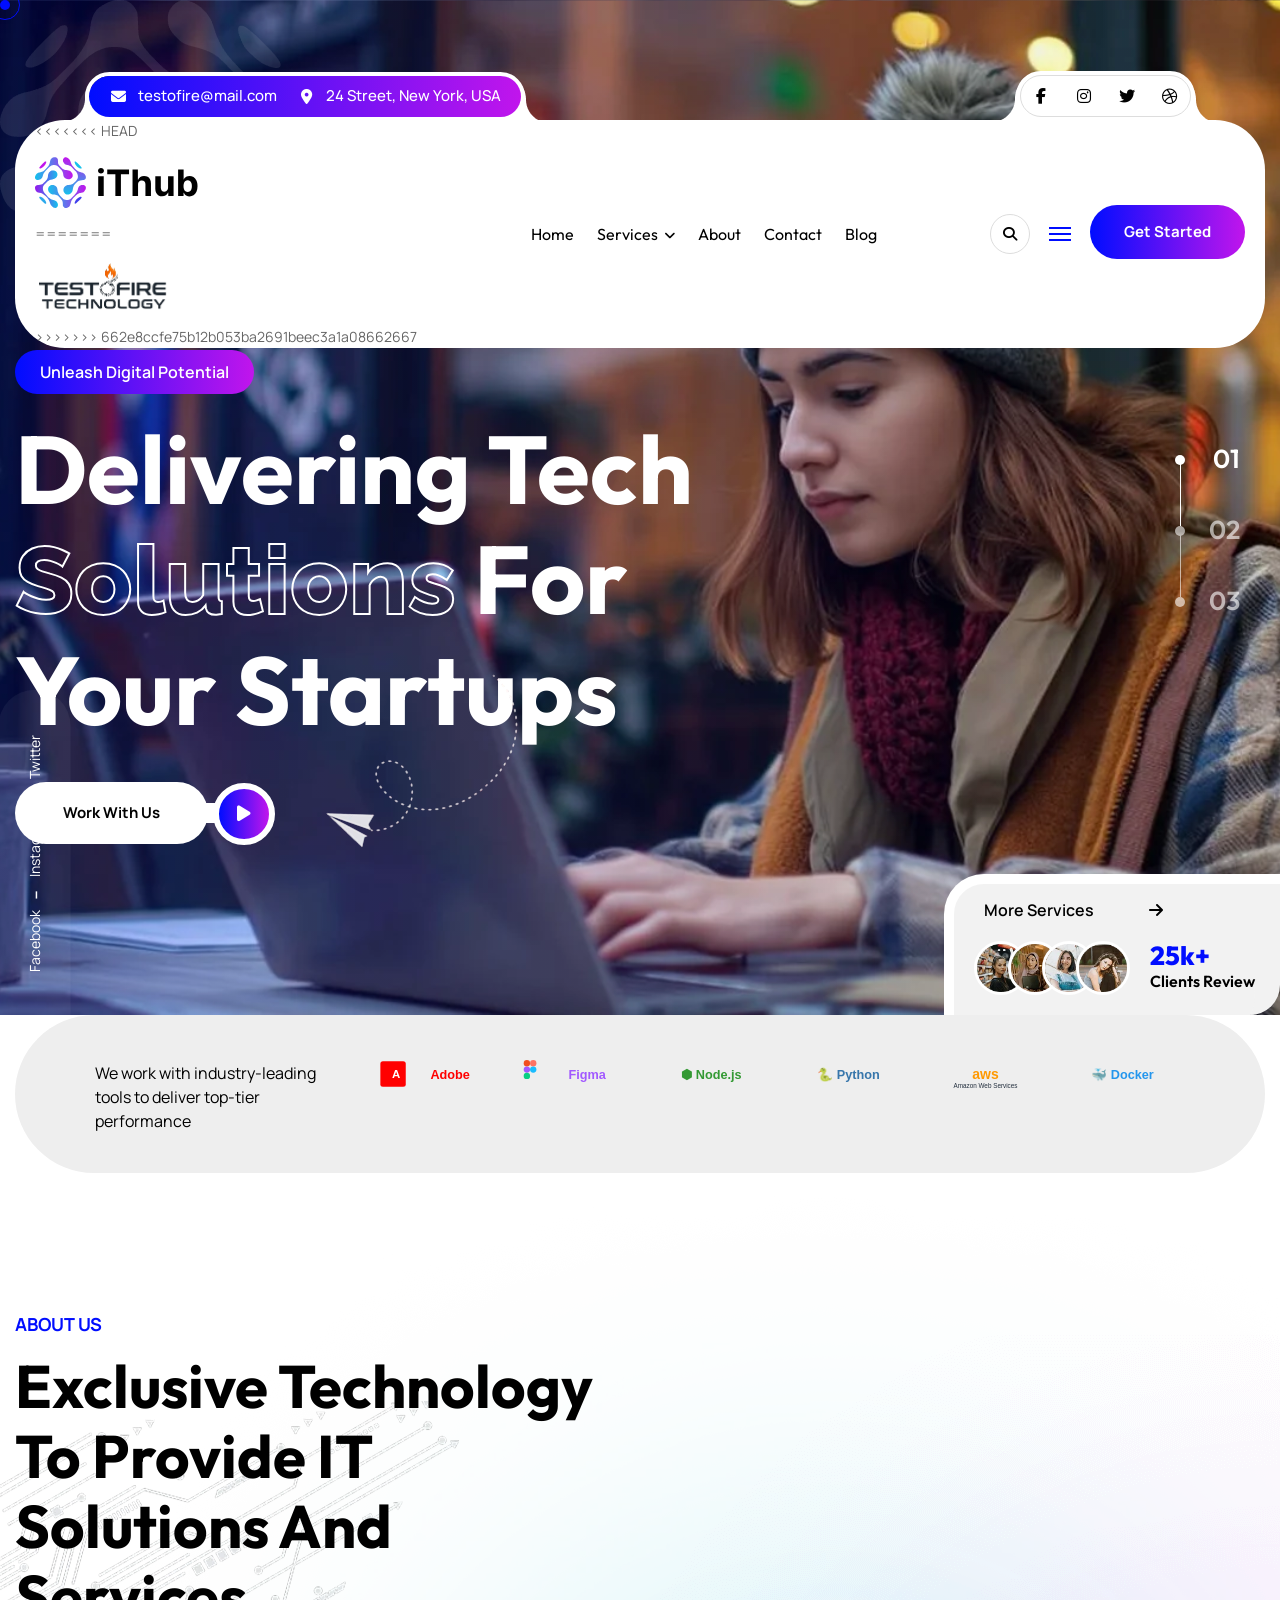
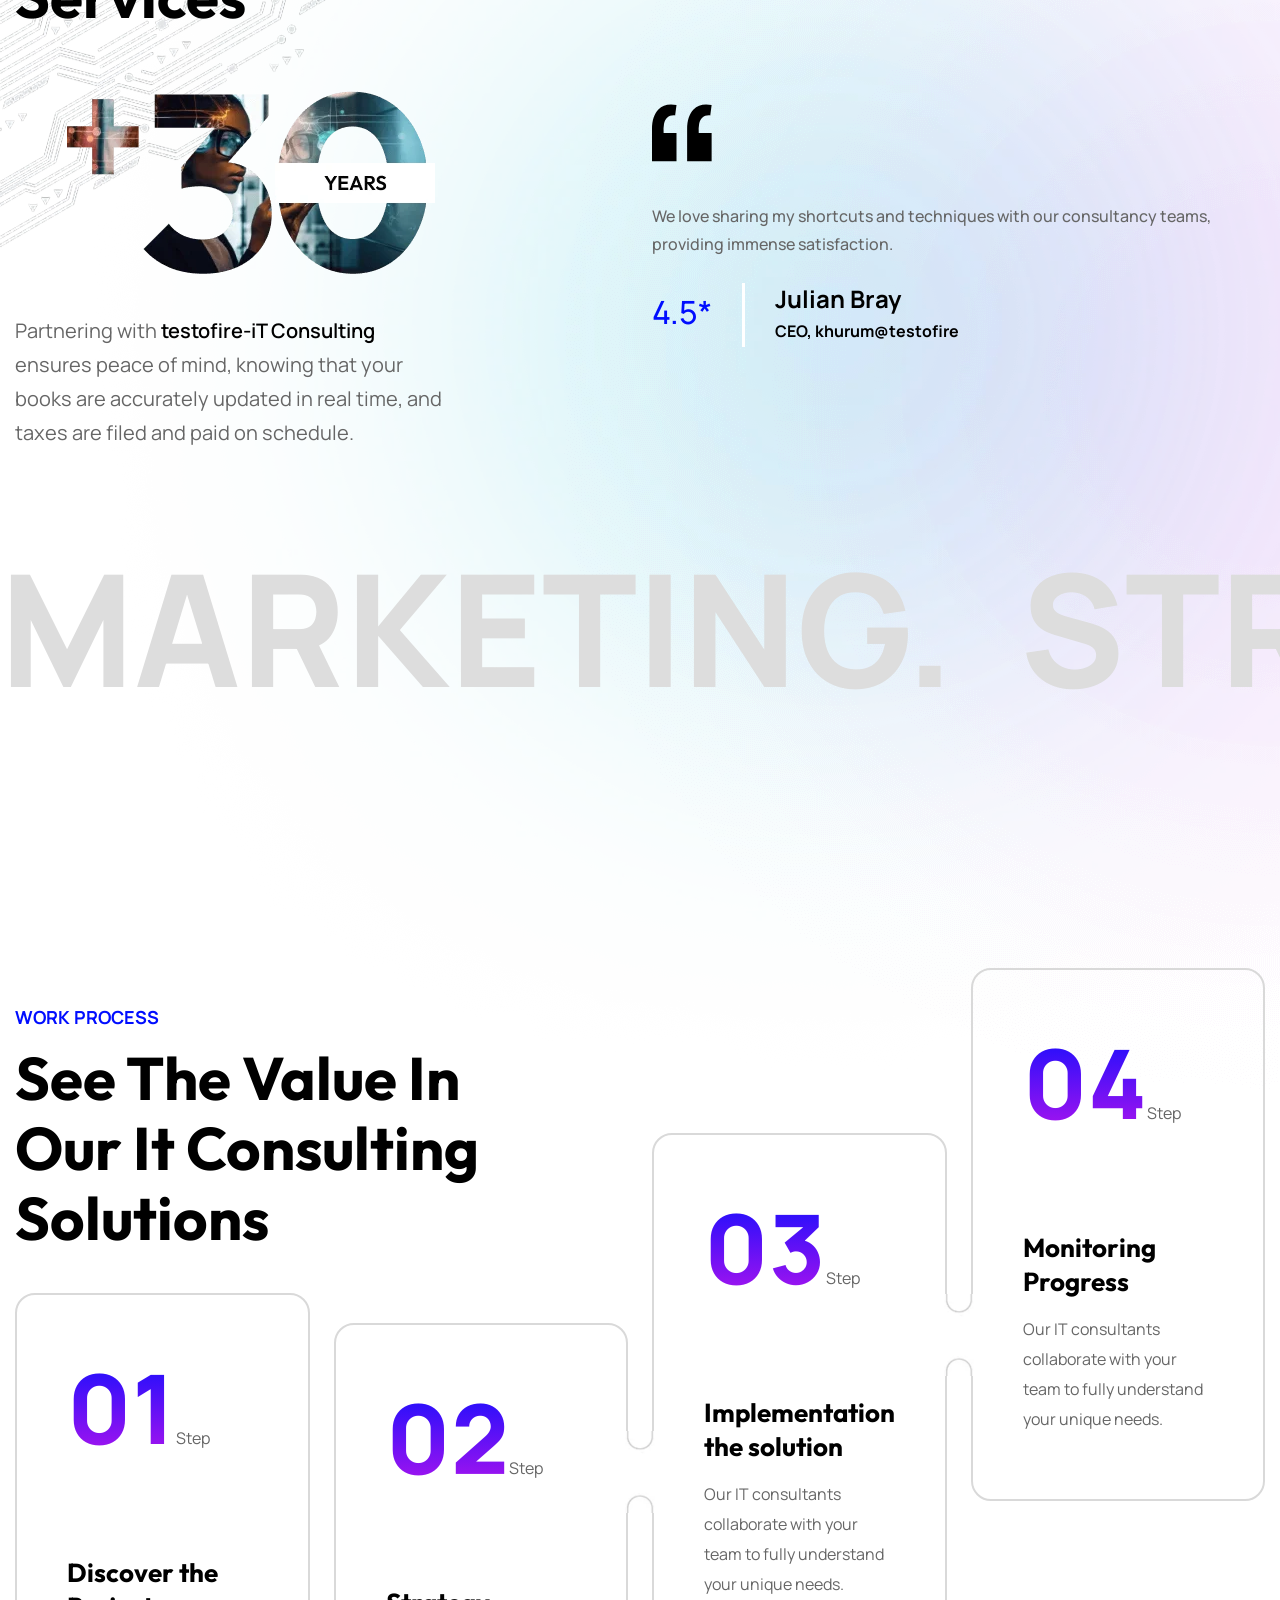
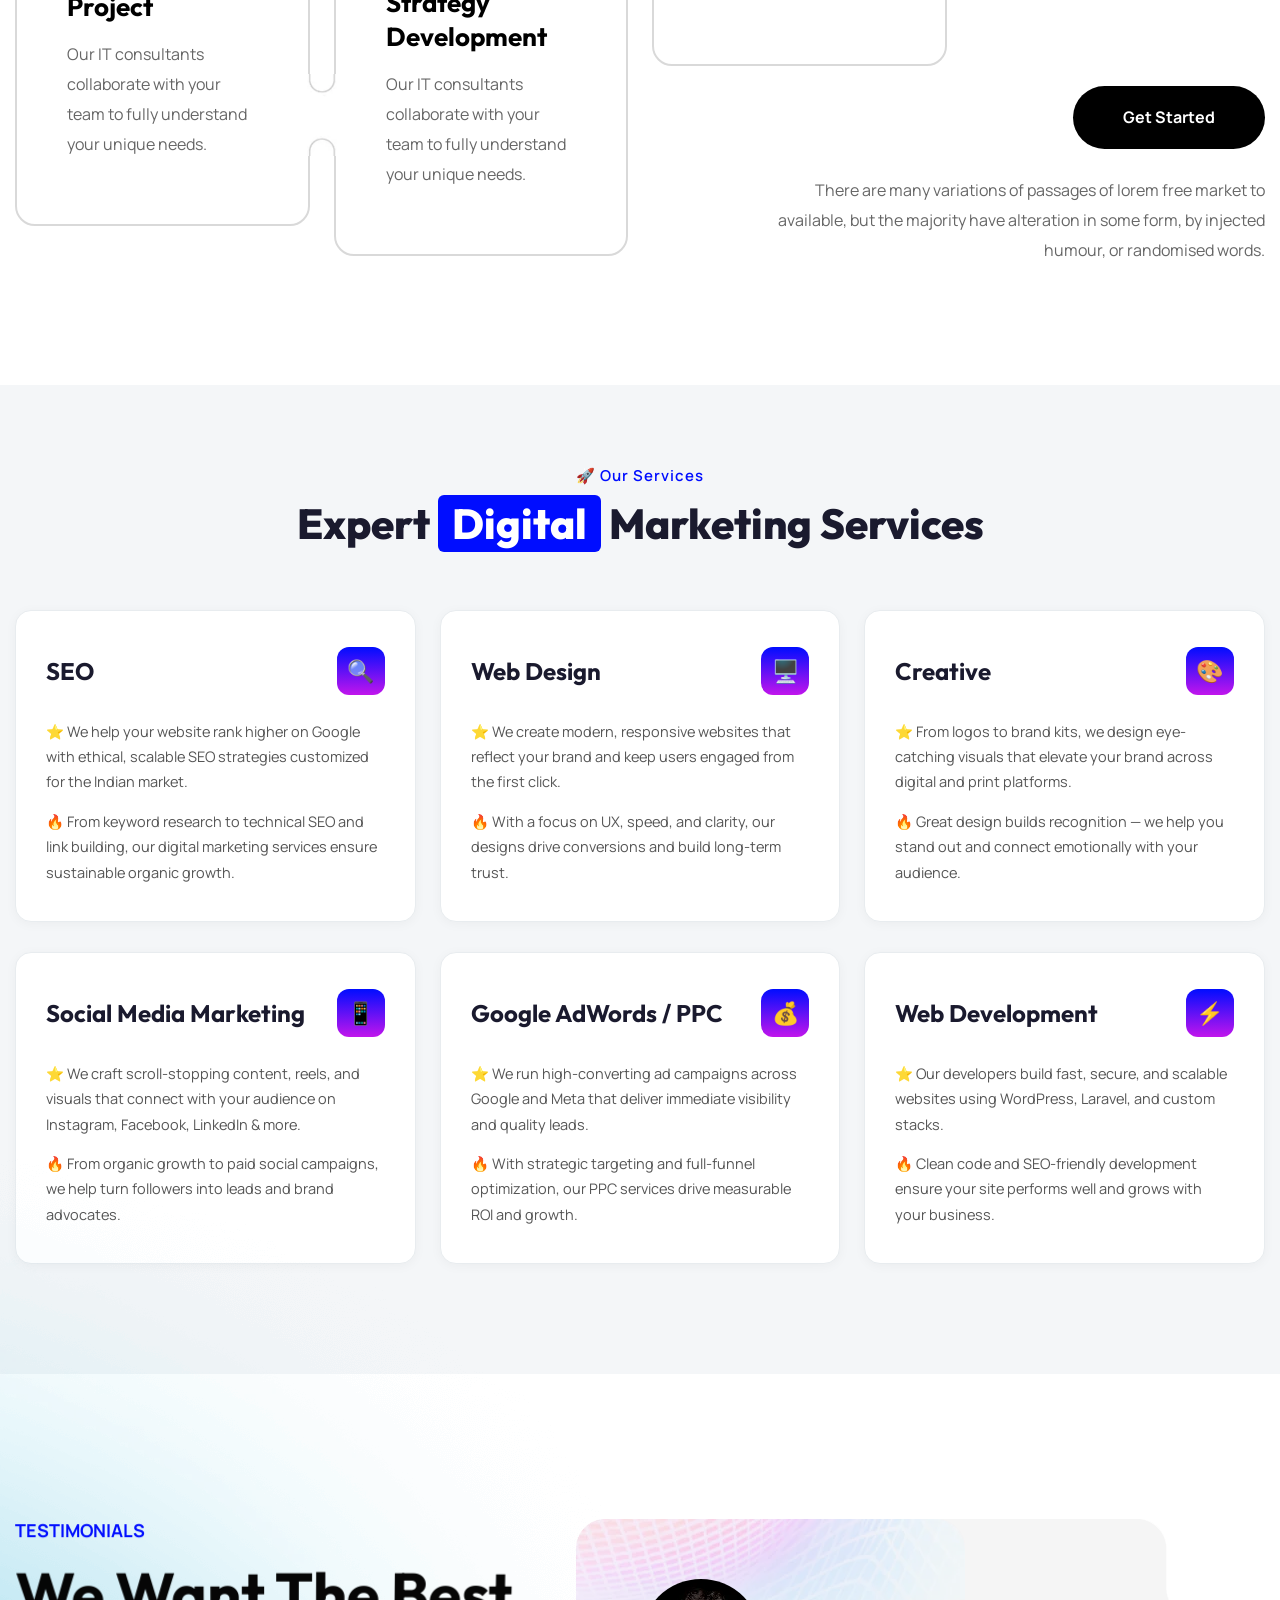
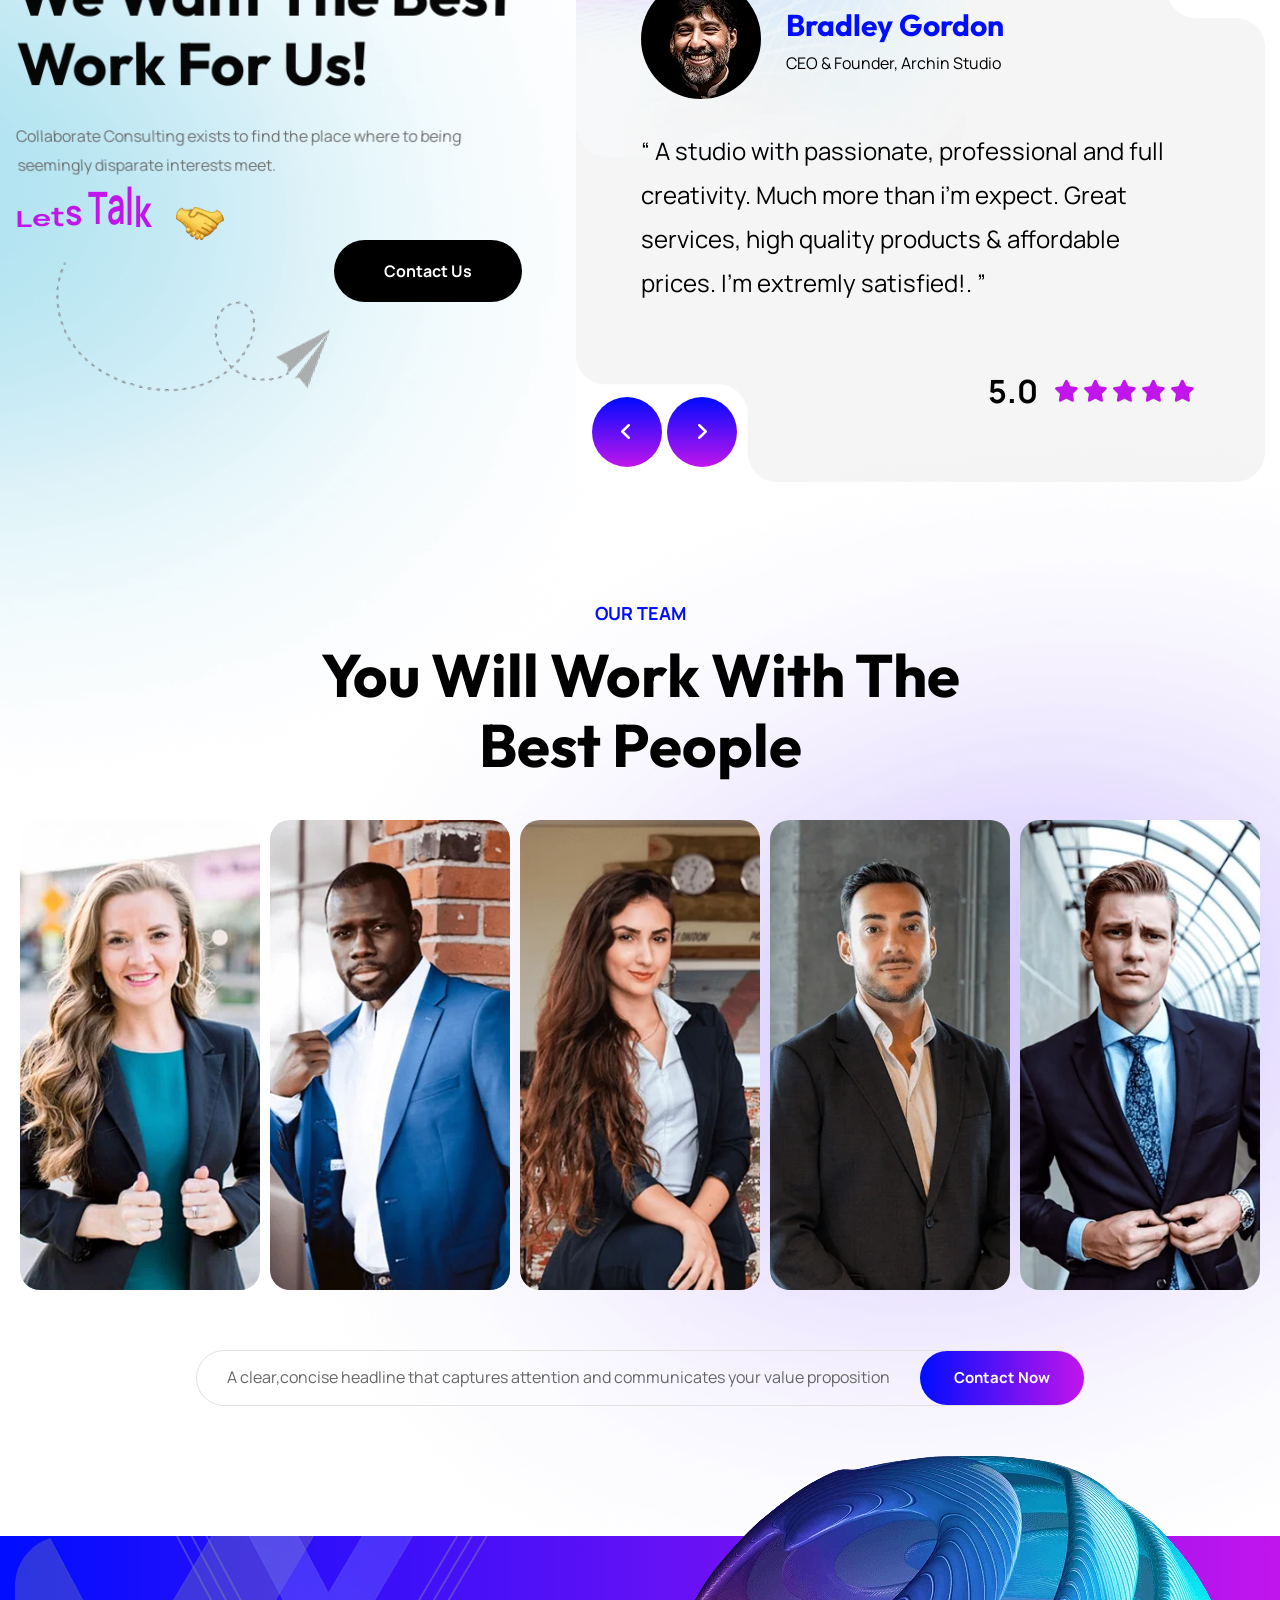
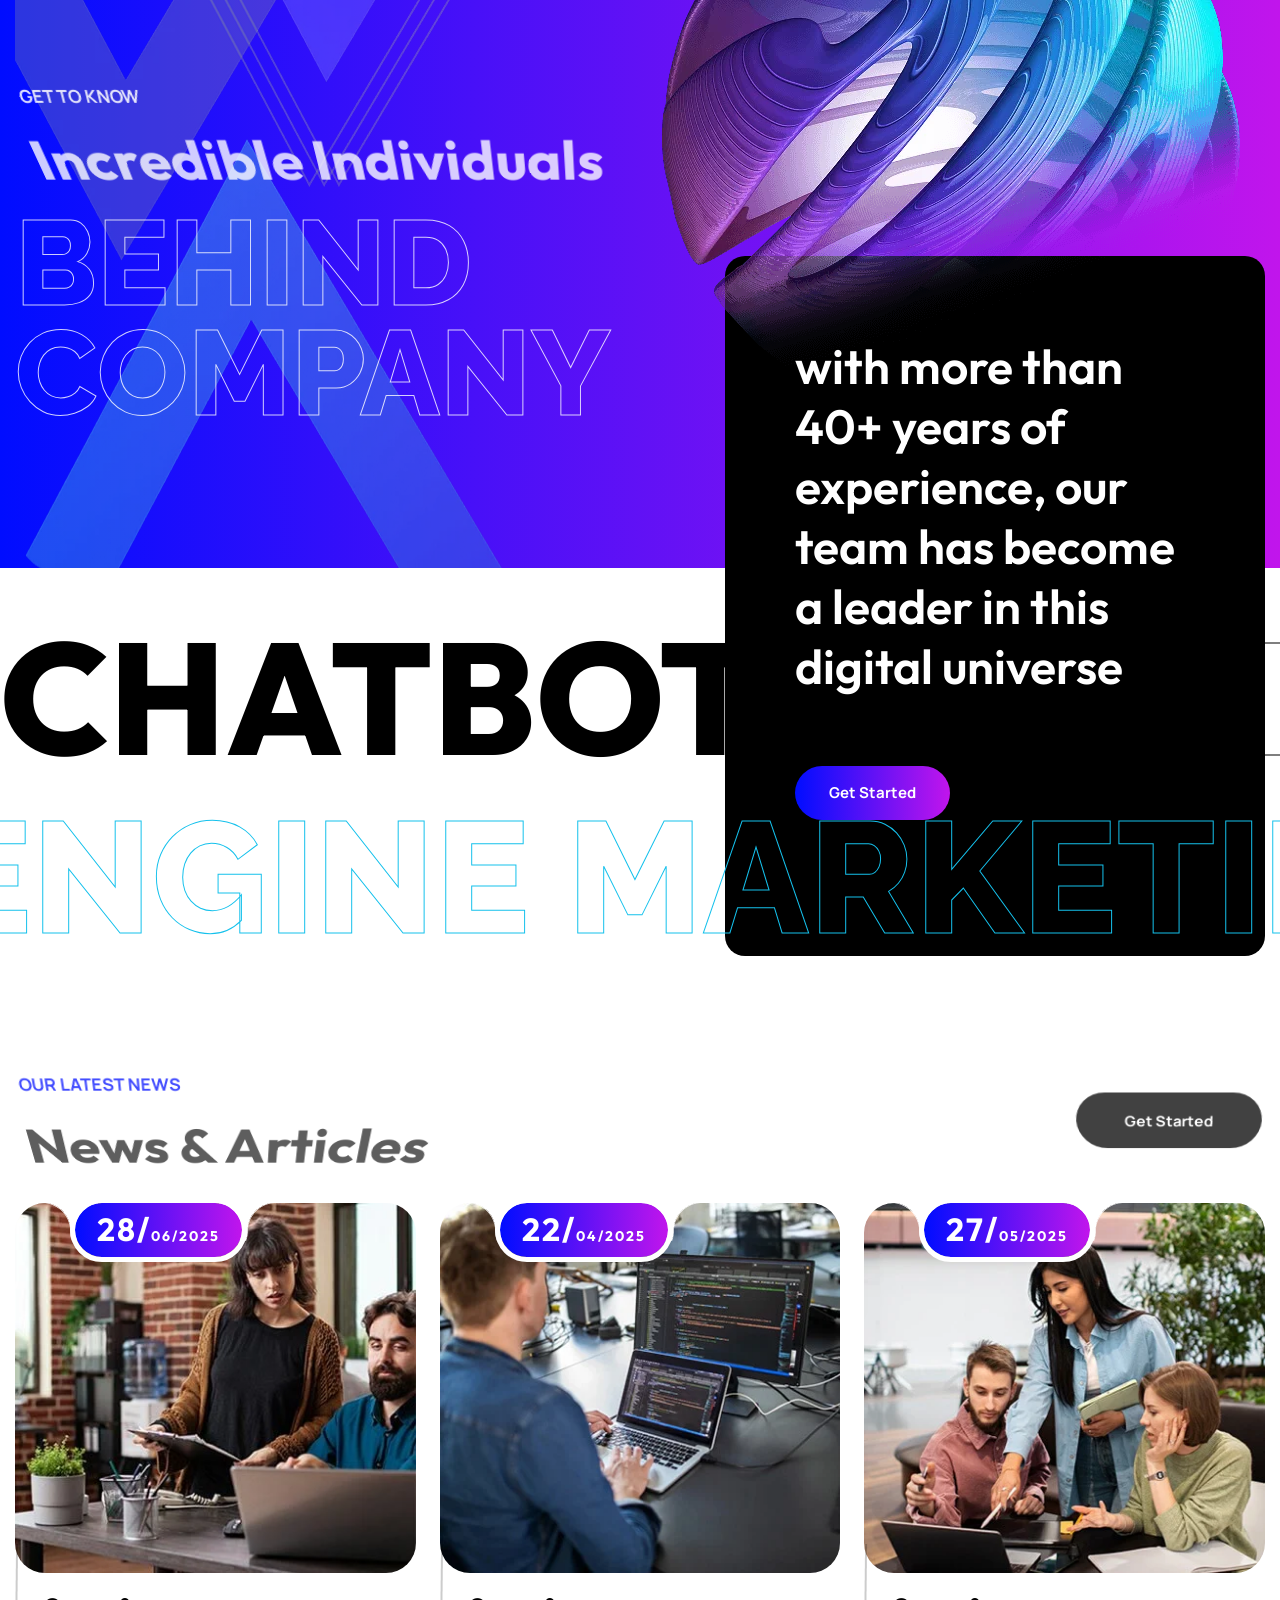
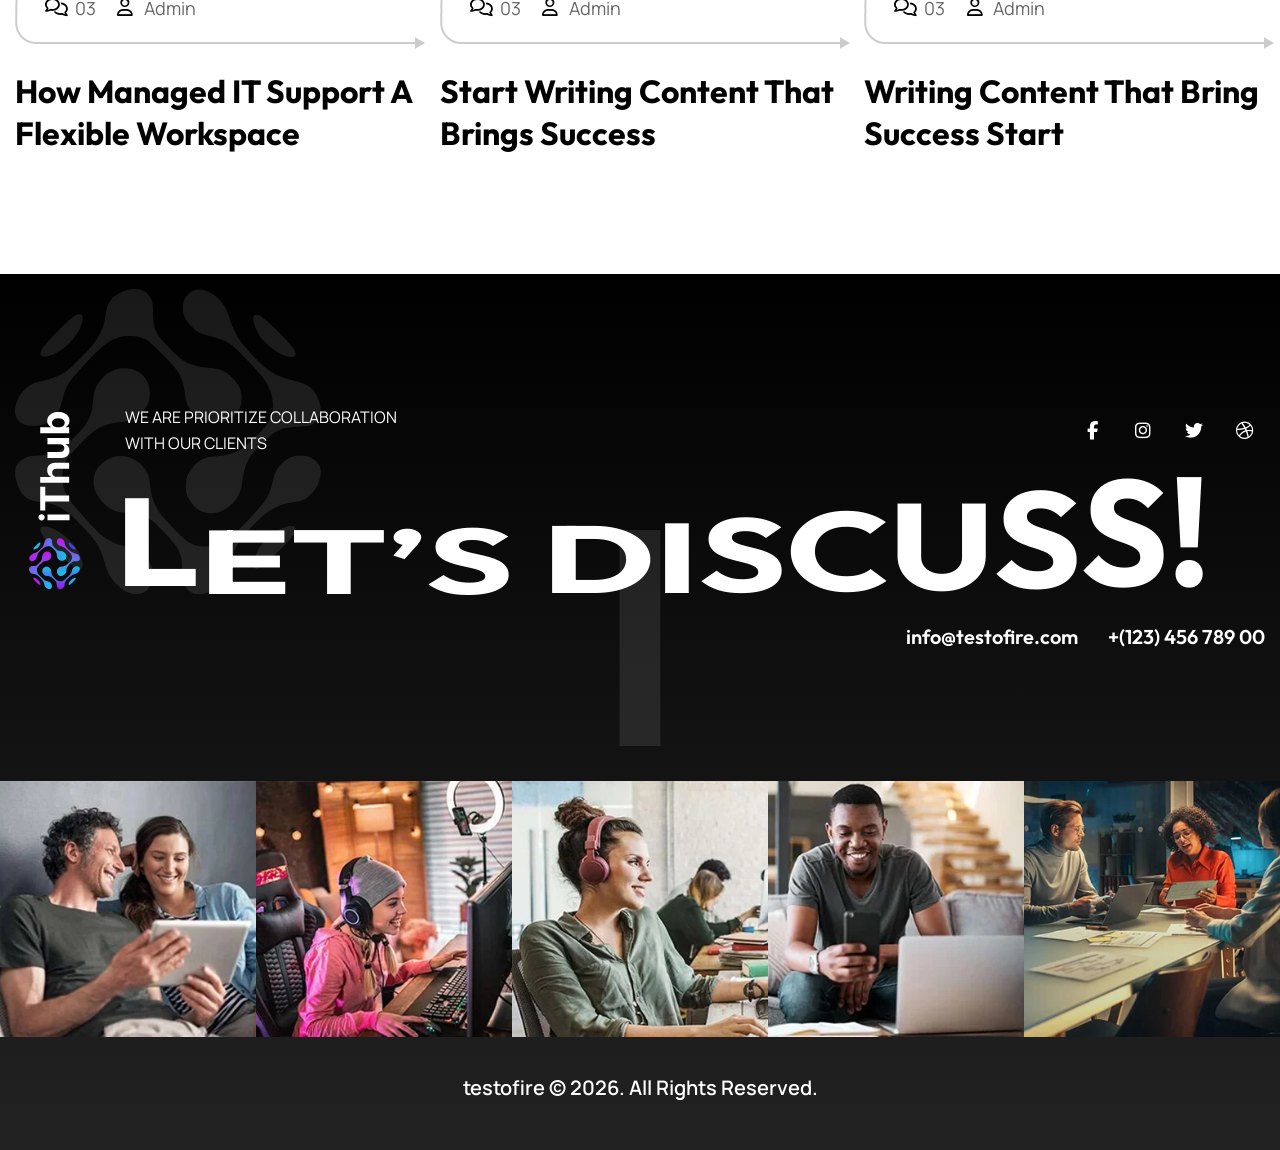
==== commit 0386abcf: "swipe navigations fixed" ====
--- a/index.html
+++ b/index.html
@@ -16,8 +16,6 @@
     <link href="https://fonts.googleapis.com/css2?family=Manrope:wght@300;400;500;600;700;800&display=swap"
         rel="stylesheet">
 
-    <!-- Color Switcher Mockup -->
-    <link href="assets/css/color-switcher-design.css" rel="stylesheet">
 
     <link rel="shortcut icon" href="assets/images/favicon.png" type="image/x-icon">
     <link rel="icon" href="assets/images/favicon.png" type="image/x-icon">
@@ -89,8 +87,12 @@
                         <div class="d-flex justify-content-between align-items-center">
 
                             <div class="logo-box">
+<<<<<<< HEAD
                                 <div class="logo"><a href="index.html"><img src="assets/images/logo.svg" alt=""
                                             title="testofire"></a></div>
+=======
+                                <div class="logo"><a href="index.html"><img src="assets/images/logon.png" style="height: 50px;" alt="" title="testofire"></a></div>
+>>>>>>> 662e8ccfe75b12b053ba2691beec3a1a08662667
                             </div>
 
                             <div class="nav-outer d-flex flex-wrap">
@@ -1714,67 +1716,6 @@
         </div>
         <!-- End Search Popup -->
 
-        <!-- Color Palate / Color Switcher -->
-        <div class="color-palate">
-            <div class="color-trigger">
-                <i class="fa fa-solid fa-gear fa-fw"></i>
-            </div>
-            <div class="color-palate-inner">
-                <div class="color-palate-head">
-                    <h6>Choose Options</h6>
-                </div>
-
-                <!-- Colors -->
-                <div class="various-color clearfix">
-                    <div class="colors-list">
-                        <span class="palate default-color active"
-                            data-theme-file="assets/css/color-themes/default-color.css"></span>
-                        <span class="palate blue-color" data-theme-file="assets/css/color-themes/blue-color.css"></span>
-                        <span class="palate olive-color"
-                            data-theme-file="assets/css/color-themes/olive-color.css"></span>
-                        <span class="palate orange-color"
-                            data-theme-file="assets/css/color-themes/orange-color.css"></span>
-                        <span class="palate purple-color"
-                            data-theme-file="assets/css/color-themes/purple-color.css"></span>
-                        <span class="palate green-color"
-                            data-theme-file="assets/css/color-themes/green-color.css"></span>
-                        <span class="palate brown-color"
-                            data-theme-file="assets/css/color-themes/brown-color.css"></span>
-                        <span class="palate yellow-color"
-                            data-theme-file="assets/css/color-themes/yellow-color.css"></span>
-                    </div>
-                </div>
-
-                <h6>RTL Version</h6>
-                <ul class="rtl-version option-box">
-                    <li class="rtl">RTL Version</li>
-                    <li>LTR Version</li>
-                </ul>
-                <h6>Want Sticky Header</h6>
-                <ul class="header-version option-box">
-                    <li class="box">No</li>
-                    <li>Yes</li>
-                </ul>
-                <h6>Dark Verion</h6>
-                <ul class="dark-version option-box">
-                    <li class="box">Yes</li>
-                    <li>No</li>
-                </ul>
-
-                <div class="purchase-box">
-                    You will find much more options for colors and styling in admin panel. This color picker is used
-                    only for demonstation purposes.
-                    <a href="#" class="theme-btn btn-style-one">
-                        <span class="btn-wrap">
-                            <span class="text-one">buy now</span>
-                            <span class="text-two">buy now</span>
-                        </span>
-                    </a>
-                </div>
-
-            </div>
-        </div>
-        <!-- End Color Palate / Color Switcher -->
 
     </div>
     <!-- End PageWrapper -->
@@ -1810,7 +1751,6 @@
     <script src="assets/js/nav-tool.js"></script>
     <script src="assets/js/jquery-ui.js"></script>
     <script src="assets/js/element-in-view.js"></script>
-    <script src="assets/js/color-settings.js"></script>
     <script src="assets/js/script.js"></script>
 
 </body>
